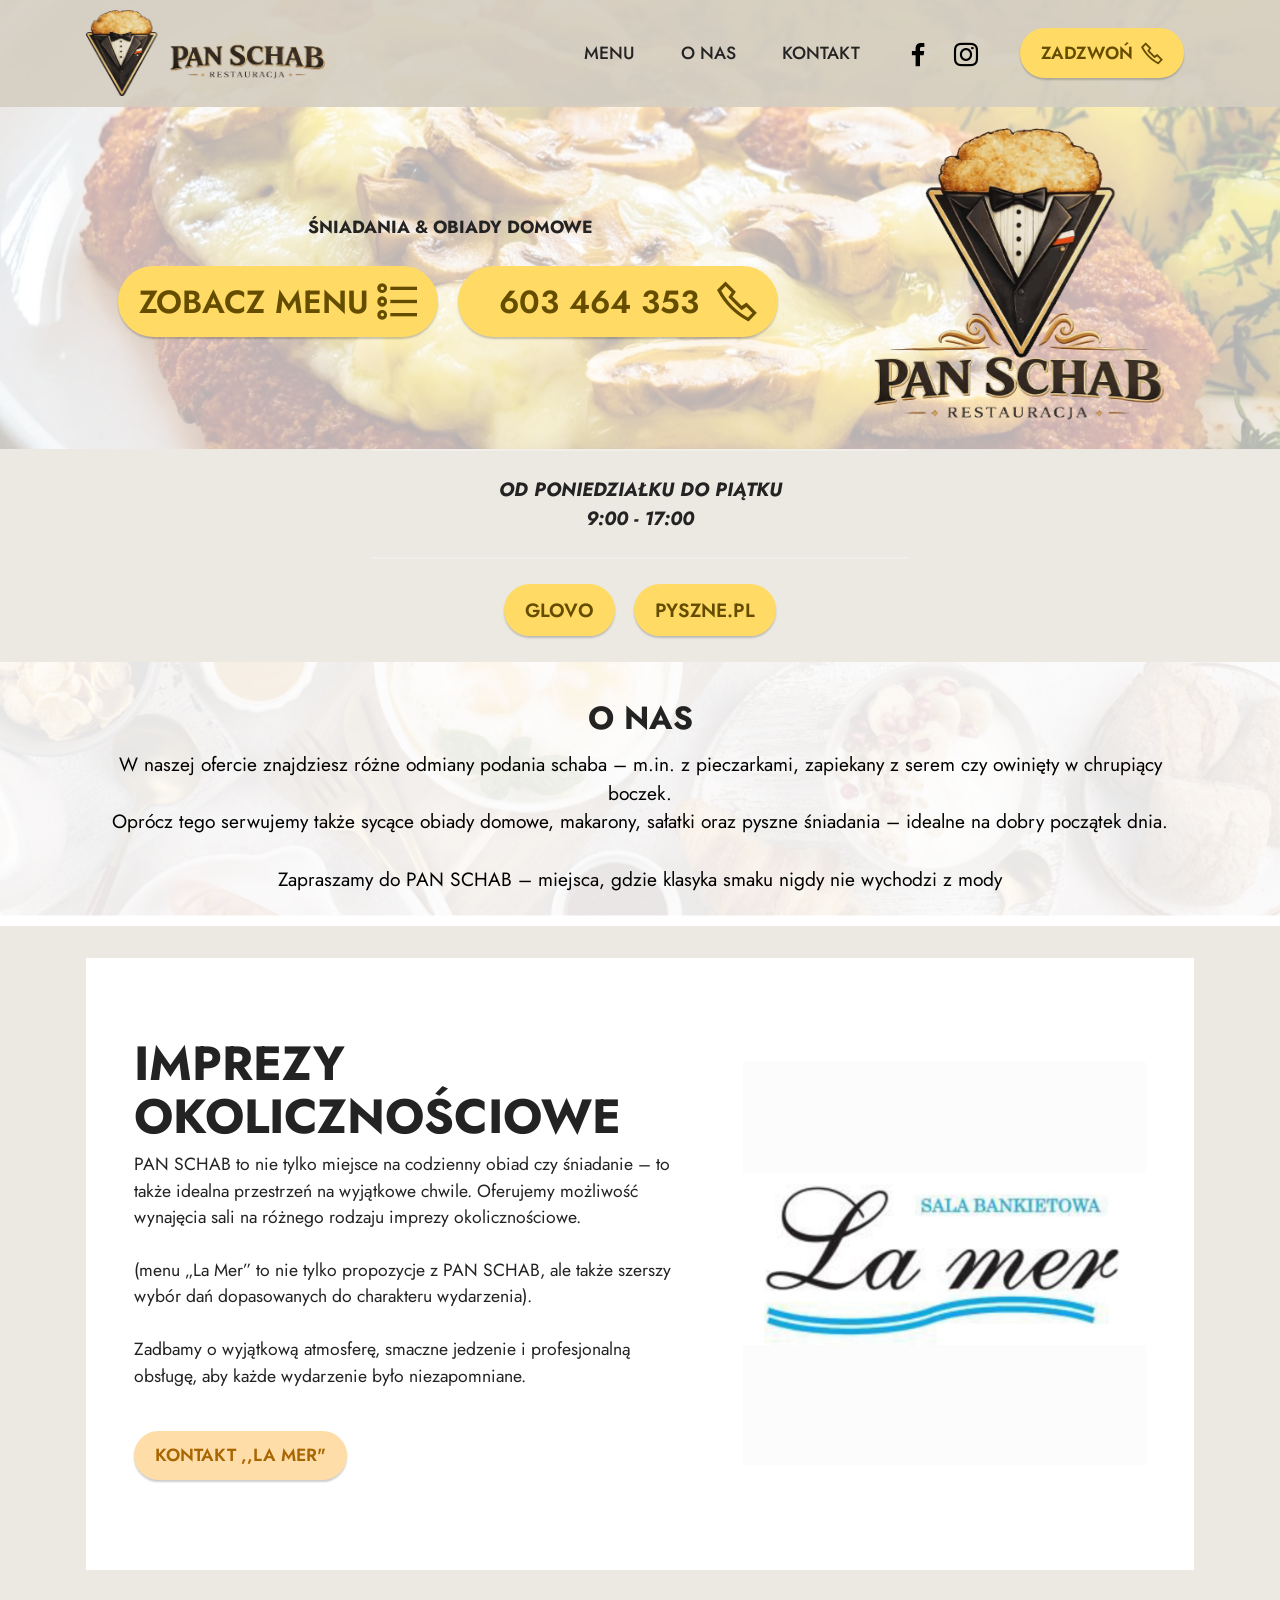
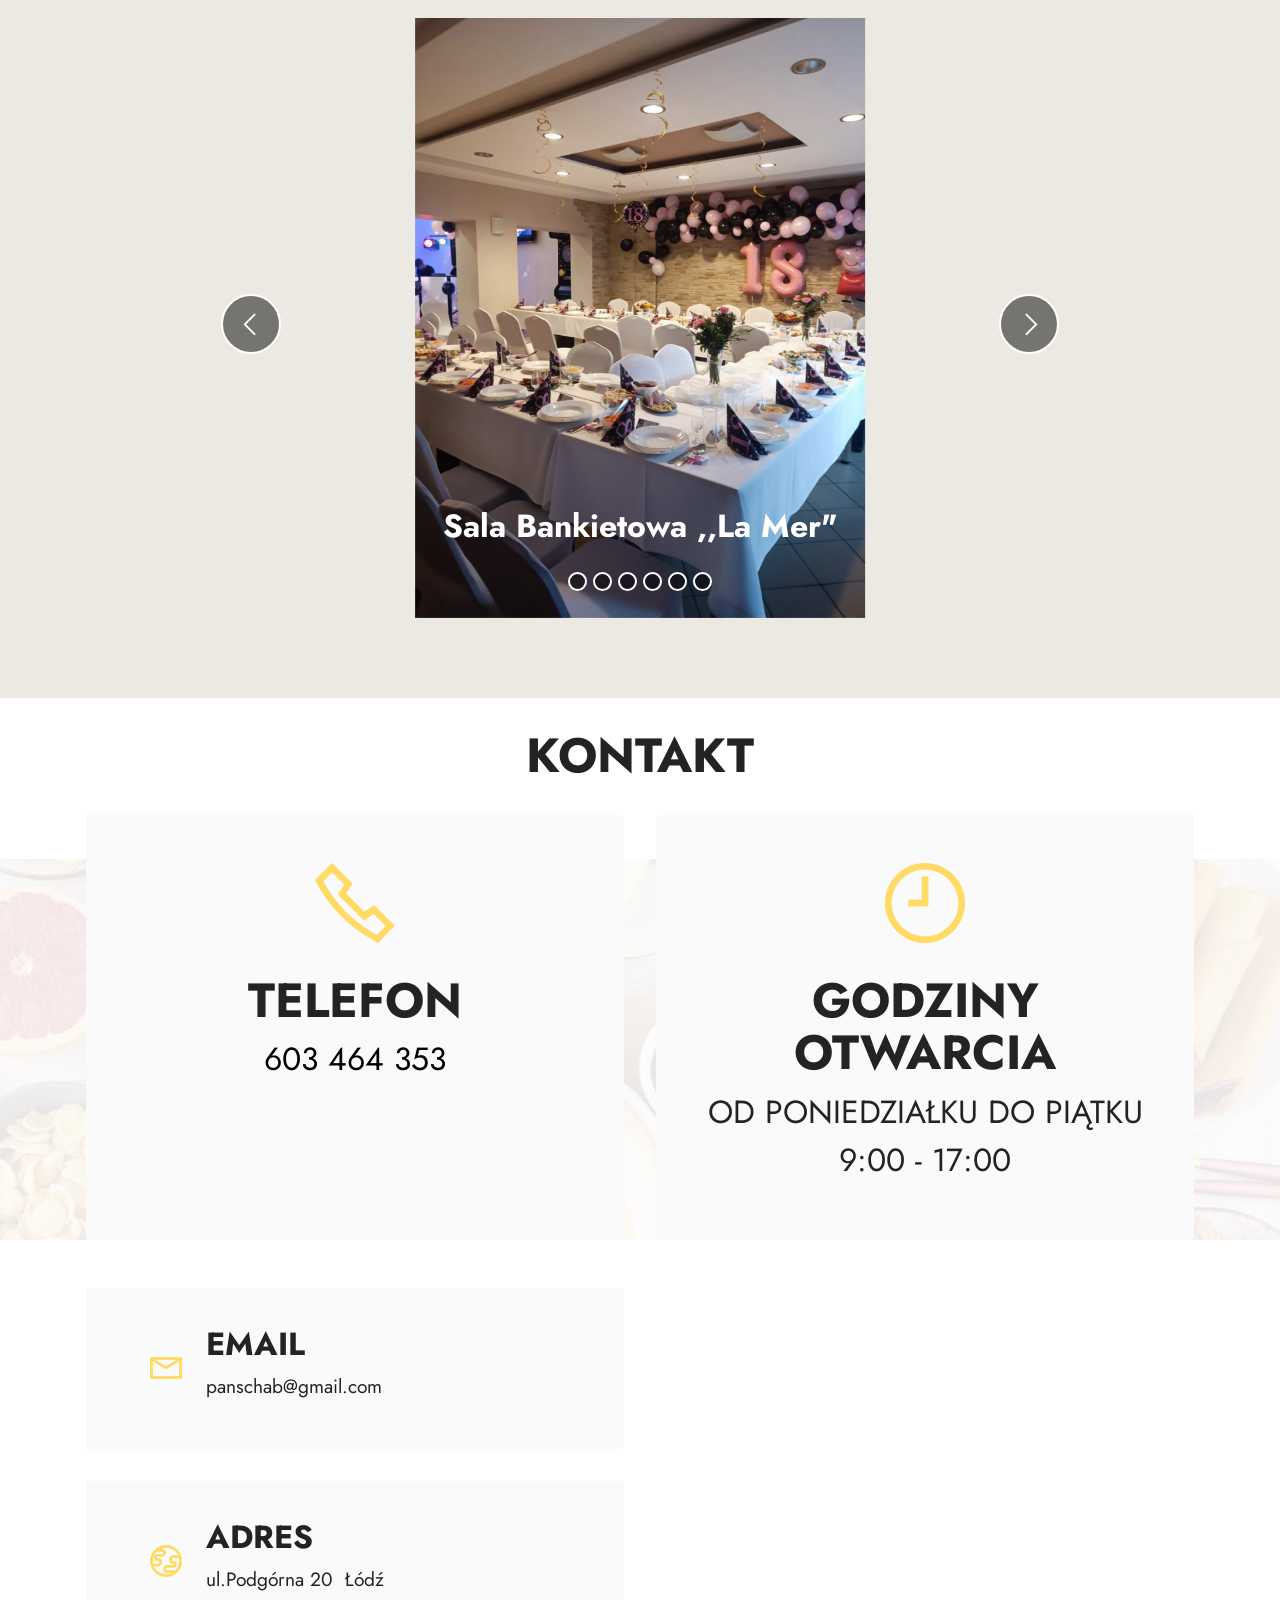
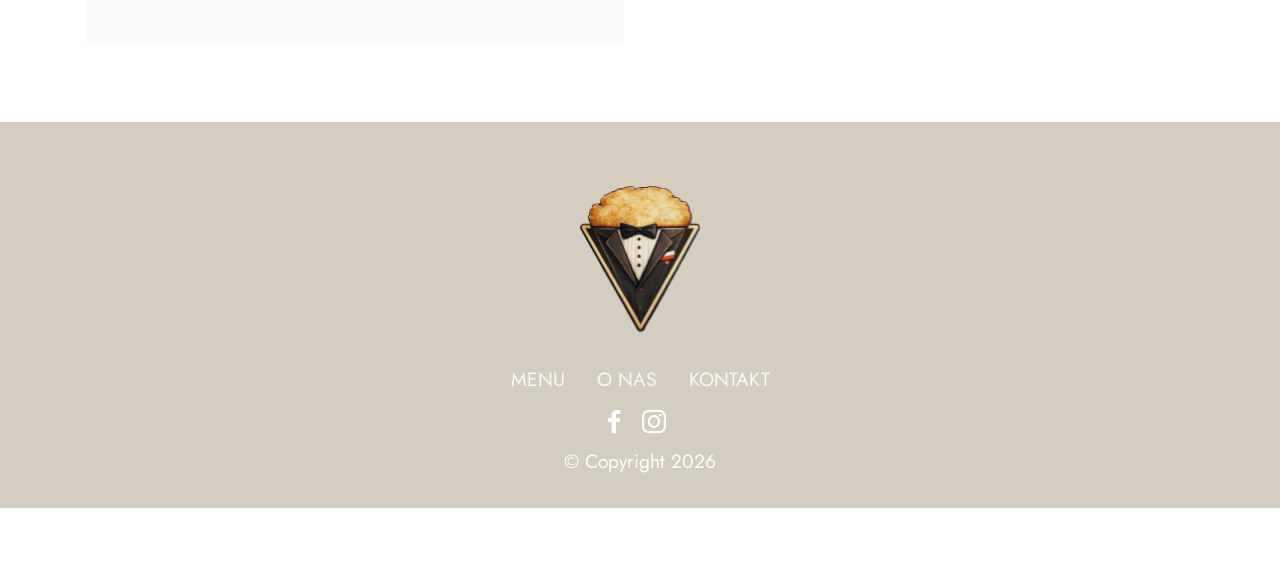
==== index.html @ 36f656c0 "Add files via upload" ====
<!DOCTYPE html>
<html  >
<head>
  <!-- Site made with Mobirise Website Builder v6.1.12, https://mobirise.com -->
  <meta charset="UTF-8">
  <meta http-equiv="X-UA-Compatible" content="IE=edge">
  <meta name="generator" content="Mobirise v6.1.12, mobirise.com">
  <meta name="viewport" content="width=device-width, initial-scale=1, minimum-scale=1">
  <link rel="shortcut icon" href="assets/images/znak-128x157-3.png" type="image/x-icon">
  <meta name="description" content="Pan Schab Łódź - Restauracja Obiady Domowe">
  
  
  <title>Pan Schab Łódź - Restauracja Obiady Domowe</title>
  <link rel="stylesheet" href="assets/web/assets/mobirise-icons2/mobirise2.css">
  <link rel="stylesheet" href="assets/bootstrap/css/bootstrap.min.css">
  <link rel="stylesheet" href="assets/parallax/jarallax.css">
  <link rel="stylesheet" href="assets/animatecss/animate.css">
  <link rel="stylesheet" href="assets/dropdown/css/style.css">
  <link rel="stylesheet" href="assets/socicon/css/styles.css">
  <link rel="stylesheet" href="assets/theme/css/style.css">
  <link rel="preload" href="https://fonts.googleapis.com/css?family=Jost:100,200,300,400,500,600,700,800,900,100i,200i,300i,400i,500i,600i,700i,800i,900i&display=swap" as="style" onload="this.onload=null;this.rel='stylesheet'">
  <noscript><link rel="stylesheet" href="https://fonts.googleapis.com/css?family=Jost:100,200,300,400,500,600,700,800,900,100i,200i,300i,400i,500i,600i,700i,800i,900i&display=swap"></noscript>
  <link rel="preload" as="style" href="assets/mobirise/css/mbr-additional.css?v=dpDaSk"><link rel="stylesheet" href="assets/mobirise/css/mbr-additional.css?v=dpDaSk" type="text/css">

  
  
  
</head>
<body>
  
  <section data-bs-version="5.1" class="menu menu2 cid-veUJgURLH6" once="menu" id="menu2-b">
    
    <nav class="navbar navbar-dropdown navbar-fixed-top navbar-expand-lg">
        <div class="container">
            <div class="navbar-brand">
                <span class="navbar-logo">
                    
                        <a href="index.html#top"><img src="assets/images/logo20z20napisem-496x179.png" alt="" style="height: 5.4rem;"></a>
                    
                </span>
                
            </div>
            <button class="navbar-toggler" type="button" data-toggle="collapse" data-bs-toggle="collapse" data-target="#navbarSupportedContent" data-bs-target="#navbarSupportedContent" aria-controls="navbarNavAltMarkup" aria-expanded="false" aria-label="Toggle navigation">
                <div class="hamburger">
                    <span></span>
                    <span></span>
                    <span></span>
                    <span></span>
                </div>
            </button>
            <div class="collapse navbar-collapse" id="navbarSupportedContent">
                <ul class="navbar-nav nav-dropdown" data-app-modern-menu="true"><li class="nav-item"><a class="nav-link link text-black text-primary display-4" href="page1.html#header3-16" aria-expanded="false">MENU</a></li><li class="nav-item"><a class="nav-link link text-black text-primary display-4" href="index.html#info4-1c">O NAS</a></li><li class="nav-item"><a class="nav-link link text-black text-primary display-4" href="index.html#contacts1-12">KONTAKT</a></li></ul>
                <div class="icons-menu">
                    <a class="iconfont-wrapper" href="https://www.facebook.com/profile.php?id=61578515859651" target="_blank">
                        <span class="p-2 mbr-iconfont socicon-facebook socicon"></span>
                    </a>
                    <a class="iconfont-wrapper" href="https://www.instagram.com/panschab_lodz/" target="_blank">
                        <span class="p-2 mbr-iconfont socicon-instagram socicon"></span>
                    </a>
                    
                    
                </div>
                <div class="navbar-buttons mbr-section-btn"><a class="btn btn-primary display-4" href="tel:+48603464353"><span class="mobi-mbri mobi-mbri-phone mbr-iconfont mbr-iconfont-btn"></span>ZADZWOŃ</a></div>
            </div>
        </div>
    </nav>
</section>

<section data-bs-version="5.1" class="header14 cid-vf0psdGhdF mbr-parallax-background" id="header14-19">

    

    
    <div class="mbr-overlay" style="opacity: 0.7; background-color: rgb(255, 255, 255);"></div>

    <div class="container">
        <div class="row justify-content-center align-items-center">
            <div class="col-12 col-md-4 image-wrapper">
                <img src="assets/images/pan20schab20logo20bez20tc582a-1024x898.png" alt="">
            </div>
            <div class="col-12 col-md">
                <div class="text-wrapper">
                    <h1 class="mbr-section-title mbr-fonts-style mb-3 display-4"><strong>ŚNIADANIA &amp; OBIADY DOMOWE</strong></h1>
                    
                    <div class="mbr-section-btn mt-3"><a class="btn btn-secondary display-5" href="page1.html#header3-16"><span class="mobi-mbri mobi-mbri-bulleted-list mbr-iconfont mbr-iconfont-btn"></span>ZOBACZ MENU</a> <a class="btn btn-secondary display-5" href="tel:+48603464353"><span class="mobi-mbri mobi-mbri-phone mbr-iconfont mbr-iconfont-btn"></span>&nbsp; 603 464 353&nbsp;</a></div>
                </div>
            </div>
        </div>
    </div>
</section>

<section data-bs-version="5.1" class="content6 cid-vf0hROSdJs" id="content6-13">
    
    <div class="container">
        <div class="row justify-content-center">
            <div class="col-md-12 col-lg-6">
                <hr class="line">
                <p class="mbr-text align-center mbr-fonts-style my-4 display-7"><strong><em>OD PONIEDZIAŁKU DO PIĄTKU</em><br><em>9:00 - 17:00</em></strong></p>
                <hr class="line">
            </div>
        </div>
    </div>
</section>

<section data-bs-version="5.1" class="content11 cid-vf0sniP0Te" id="content11-1b">
    
    <div class="container">
        <div class="row justify-content-center">
            <div class="col-md-12 col-lg-4">
                <div class="mbr-section-btn align-center"><a class="btn btn-primary display-7" href="https://glovoapp.com/pl/pl/lodz/stores/pan-schab-lod">GLOVO</a>
                    <a class="btn btn-secondary display-7" href="https://www.pyszne.pl/menu/pan-schab?utm_source=google&utm_medium=cpc&utm_campaign=CM_S_G_POL_PL_[RES]_[ENGM]_SC_Lodz_1011320&utm_campaignid=11848902189&gad_source=1&gad_campaignid=11848902189&gbraid=0AAAAADil3URgXVnss-EfoeXILUkZJdnen&gclid=CjwKCAjwspPOBhB9EiwATFbi5JUlFDgkhxaWpHuTpxDCBZUqRbCmnVJdWBPmOvVgdPtnFx0SM5E3wBoC_v8QAvD_BwE">PYSZNE.PL</a></div>
            </div>
        </div>
    </div>
</section>

<section data-bs-version="5.1" class="info4 cid-vf0tuAqAb6 mbr-parallax-background" id="info4-1c">
    

    
    <div class="mbr-overlay" style="opacity: 0.9; background-color: rgb(255, 255, 255);"></div>
    <div class="container">
        <div class="row justify-content-center">
            <div class="col-12">
                <h3 class="mbr-section-title mbr-fonts-style display-5">
                    <strong>O NAS</strong></h3>
                <p class="mbr-text mbr-fonts-style mb-4 display-7">W naszej ofercie znajdziesz różne odmiany podania schaba – m.in. z pieczarkami, zapiekany z serem czy owinięty w chrupiący boczek.<br> Oprócz tego serwujemy także sycące obiady domowe, makarony, sałatki oraz pyszne śniadania – idealne na dobry początek dnia.
<br>
<br>Zapraszamy do PAN SCHAB – miejsca, gdzie klasyka smaku nigdy nie wychodzi z mody</p>
                <div class="link-wrap">
                    
                </div>
            </div>
        </div>
    </div>
</section>

<section data-bs-version="5.1" class="features16 cid-veUzU4uz5E" id="features16-5">

    

    
    
    <div class="container">
        <div class="content-wrapper">
            <div class="row align-items-center">
                <div class="col-12 col-lg">
                    <div class="text-wrapper">
                        <h6 class="card-title mbr-fonts-style display-2"><strong>IMPREZY OKOLICZNOŚCIOWE</strong></h6>
                        <p class="mbr-text mbr-fonts-style mb-4 display-4">PAN SCHAB to nie tylko miejsce na codzienny obiad czy śniadanie – to także idealna przestrzeń na wyjątkowe chwile. Oferujemy możliwość wynajęcia sali na różnego rodzaju imprezy okolicznościowe.<br><br>(menu „La Mer” to nie tylko propozycje z PAN SCHAB, ale także szerszy wybór dań dopasowanych do charakteru wydarzenia).<br><br>Zadbamy o wyjątkową atmosferę, smaczne jedzenie i profesjonalną obsługę, aby każde wydarzenie było niezapomniane.<br></p>
                        <div class="mbr-section-btn mt-3"><a class="btn btn-danger display-4" href="https://www.facebook.com/SalaBankietowaLaMer" target="_blank">KONTAKT ,,LA MER"</a></div>
                    </div>
                </div>
                <div class="col-12 col-lg-5">
                    <div class="image-wrapper">
                        <img src="assets/images/254892161-1984592145047553-5985175658659259680-n-960x960.jpg" alt="Mobirise Website Builder">
                    </div>
                </div>
            </div>
        </div>
    </div>
</section>

<section data-bs-version="5.1" class="slider2 cid-veUCkPpZS4" id="slider2-6">
    

    
    <div class="container">
        <div class="row justify-content-center">
            <div class="col-12 col-md-10">
                <div class="carousel slide" id="vf0voYlRE5" data-ride="carousel" data-bs-ride="carousel" data-interval="3000" data-bs-interval="3000">
                    <ol class="carousel-indicators">
                        <li data-slide-to="0" data-bs-slide-to="0" class="active" data-target="#vf0voYlRE5" data-bs-target="#vf0voYlRE5"></li><li data-slide-to="1" data-bs-slide-to="1" class="" data-target="#vf0voYlRE5" data-bs-target="#vf0voYlRE5"></li><li data-slide-to="2" data-bs-slide-to="2" class="" data-target="#vf0voYlRE5" data-bs-target="#vf0voYlRE5"></li><li data-slide-to="3" data-bs-slide-to="3" class="" data-target="#vf0voYlRE5" data-bs-target="#vf0voYlRE5"></li><li data-slide-to="4" data-bs-slide-to="4" class="" data-target="#vf0voYlRE5" data-bs-target="#vf0voYlRE5"></li><li data-slide-to="5" data-bs-slide-to="5" class="" data-target="#vf0voYlRE5" data-bs-target="#vf0voYlRE5"></li>
                        
                        
                    </ol>
                    <div class="carousel-inner">
                        
                        
                        <div class="carousel-item slider-image item active">
                            <div class="item-wrapper">
                                
                                <img class="d-block w-100" src="assets/images/490599535-1341985567327524-6705014147848975507-n-1536x2048.jpg" alt="Mobirise Website Builder" data-slide-to="1" data-bs-slide-to="1">
                                <div class="carousel-caption d-none d-md-block">
                                    <h5 class="mbr-section-subtitle mbr-fonts-style display-5">
                                        <strong>Sala Bankietowa ,,La Mer"</strong></h5>
                                    
                                </div>
                            </div>
                        </div><div class="carousel-item slider-image item">
                            <div class="item-wrapper">
                                
                                <img class="d-block w-100" src="assets/images/493522931-1352564106269670-6479129529894265924-n-540x960.jpg" alt="Mobirise Website Builder" data-slide-to="2" data-bs-slide-to="2">
                                <div class="carousel-caption d-none d-md-block">
                                    <h5 class="mbr-section-subtitle mbr-fonts-style display-5">
                                        <strong>Sala Bankietowa ,,La Mer"</strong></h5>
                                    
                                </div>
                            </div>
                        </div><div class="carousel-item slider-image item">
                            <div class="item-wrapper">
                                
                                <img class="d-block w-100" src="assets/images/496299620-1366644078195006-1181346979645052115-n-1900x876.jpg" alt="Mobirise Website Builder" data-slide-to="3" data-bs-slide-to="3">
                                <div class="carousel-caption d-none d-md-block">
                                    <h5 class="mbr-section-subtitle mbr-fonts-style display-5">
                                        <strong>Sala Bankietowa ,,La Mer"</strong></h5>
                                    
                                </div>
                            </div>
                        </div><div class="carousel-item slider-image item">
                            <div class="item-wrapper">
                                
                                <img class="d-block w-100" src="assets/images/496662765-1366642831528464-8261983767534743708-n-1153x2048.jpg" alt="Mobirise Website Builder" data-slide-to="4" data-bs-slide-to="4">
                                <div class="carousel-caption d-none d-md-block">
                                    <h5 class="mbr-section-subtitle mbr-fonts-style display-5">
                                        <strong>Sala Bankietowa ,,La Mer"</strong></h5>
                                    
                                </div>
                            </div>
                        </div><div class="carousel-item slider-image item">
                            <div class="item-wrapper">
                                
                                <img class="d-block w-100" src="assets/images/496806660-1366644118195002-1332721497545768769-n-1900x876.jpg" alt="Mobirise Website Builder" data-slide-to="5" data-bs-slide-to="5">
                                <div class="carousel-caption d-none d-md-block">
                                    <h5 class="mbr-section-subtitle mbr-fonts-style display-5">
                                        <strong>Sala Bankietowa ,,La Mer"</strong></h5>
                                    
                                </div>
                            </div>
                        </div><div class="carousel-item slider-image item">
                            <div class="item-wrapper">
                                
                                <img class="d-block w-100" src="assets/images/497496738-1366642918195122-4810865027427735937-n-1153x2048.jpg" alt="Mobirise Website Builder" data-slide-to="6" data-bs-slide-to="6">
                                <div class="carousel-caption d-none d-md-block">
                                    <h5 class="mbr-section-subtitle mbr-fonts-style display-5">
                                        <strong>Sala Bankietowa ,,La Mer"</strong></h5>
                                    
                                </div>
                            </div>
                        </div>
                    </div>
                    <a class="carousel-control carousel-control-prev" role="button" data-slide="prev" data-bs-slide="prev" href="#vf0voYlRE5">
                        <span class="mobi-mbri mobi-mbri-arrow-prev" aria-hidden="true"></span>
                        <span class="sr-only visually-hidden">Previous</span>
                    </a>
                    <a class="carousel-control carousel-control-next" role="button" data-slide="next" data-bs-slide="next" href="#vf0voYlRE5">
                        <span class="mobi-mbri mobi-mbri-arrow-next" aria-hidden="true"></span>
                        <span class="sr-only visually-hidden">Next</span>
                    </a>
                </div>
            </div>
        </div>
    </div>
</section>

<section data-bs-version="5.1" class="contacts1 cid-vf0cum8OpN mbr-parallax-background" id="contacts1-12">

    

    
    <div class="mbr-overlay" style="opacity: 0.9; background-color: rgb(255, 255, 255);">
    </div>
    <div class="container">
        <div class="mbr-section-head">
            <h3 class="mbr-section-title mbr-fonts-style align-center mb-0 display-2">
                <strong>KONTAKT</strong>
            </h3>
            
        </div>
        <div class="row justify-content-center mt-4">
            <div class="card col-12 col-lg-6">
                <div class="card-wrapper">
                    <div class="card-box align-center">
                        <div class="image-wrapper">
                            <span class="mbr-iconfont mobi-mbri-phone mobi-mbri"></span>
                        </div>
                        <h4 class="card-title mbr-fonts-style mb-2 display-2">
                            <strong>TELEFON</strong>
                        </h4>
                        <p class="mbr-text mbr-fonts-style mb-2 display-5">
                            <a href="tel:+48603464353" class="text-success">603 464 353</a></p>
                        
                    </div>
                </div>
            </div>
            <div class="card col-12 col-lg-6">
                <div class="card-wrapper">
                    <div class="card-box align-center">
                        <div class="image-wrapper">
                            <span class="mbr-iconfont mobi-mbri-clock mobi-mbri"></span>
                        </div>
                        <h4 class="card-title mbr-fonts-style align-center mb-2 display-2">
                            <strong>GODZINY OTWARCIA</strong></h4>
                        <p class="mbr-text mbr-fonts-style mb-2 display-5">OD PONIEDZIAŁKU DO PIĄTKU<br>9:00 - 17:00</p>
                        
                    </div>
                </div>
            </div>
        </div>
    </div>
</section>

<section data-bs-version="5.1" class="contacts3 map1 cid-veUtnhmQl6" id="contacts3-1">

    

    
    
    <div class="container">
        
        <div class="row justify-content-center mt-4">
            <div class="card col-12 col-md-6">
                <div class="card-wrapper">
                    <div class="image-wrapper">
                        <span class="mbr-iconfont mobi-mbri-letter mobi-mbri"></span>
                    </div>
                    <div class="text-wrapper">
                        <h6 class="card-title mbr-fonts-style mb-1 display-5">
                            <strong>EMAIL&nbsp;</strong></h6>
                        <p class="mbr-text mbr-fonts-style display-7">panschab@gmail.com</p>
                    </div>
                </div>
                <div class="card-wrapper">
                    <div class="image-wrapper">
                        <span class="mbr-iconfont mobi-mbri-globe mobi-mbri"></span>
                    </div>
                    <div class="text-wrapper">
                        <h6 class="card-title mbr-fonts-style mb-1 display-5">
                            <strong>ADRES</strong></h6>
                        <p class="mbr-text mbr-fonts-style display-7">ul.Podgórna 20&nbsp; Łódź</p>
                    </div>
                </div>
            </div>
            <div class="map-wrapper col-12 col-md-6">
                <div class="google-map"><iframe frameborder="0" style="border:0" src="https://www.google.com/maps/embed?pb=!1m18!1m12!1m3!1d2930.712535825642!2d19.4873366!3d51.7389333!2m3!1f0!2f0!3f0!3m2!1i1024!2i768!4f13.1!3m3!1m2!1s0x471a350019af3bd9%3A0xfa952265f2d09cfe!2sPan%20Schab!5e1!3m2!1spl!2spl!4v1774467801570!5m2!1spl!2spl" allowfullscreen=""></iframe></div>
            </div>
        </div>
    </div>
</section>

<section data-bs-version="5.1" class="clients1 cid-veUwVUUOqM" id="clients1-2">
    
    <div class="images-container container">
        <div class="mbr-section-head">
            
            
            
        </div>
        <div class="row justify-content-center mt-4">
            <div class="col-md-3 card">
                <img src="assets/images/znak-240x295.png" alt="">
            </div>
            
            
            
            
            
            
            
        </div>
    </div>
</section>

<section data-bs-version="5.1" class="footer3 cid-veUJFkfSmE" once="footers" id="footer3-d">

    

    

    <div class="container">
        <div class="row align-center mbr-white">
            <div class="row row-links">
                <ul class="foot-menu">
                    
                    
                    
                    
                    
                <li class="foot-menu-item mbr-fonts-style display-7"><a href="page1.html#header3-16" class="text-white text-primary">MENU</a></li><li class="foot-menu-item mbr-fonts-style display-7"><a href="index.html#info4-1c" class="text-white text-primary">O NAS</a></li><li class="foot-menu-item mbr-fonts-style display-7"><a href="index.html#contacts1-12" class="text-white text-primary">KONTAKT</a></li></ul>
            </div>
            <div class="row social-row">
                <div class="social-list align-right pb-2">
                    
                    
                    
                    
                    
                    
                <div class="soc-item">
                        <a href="https://twitter.com/mobirise" target="_blank">
                            <span class="mbr-iconfont mbr-iconfont-social socicon-facebook socicon"></span>
                        </a>
                    </div><div class="soc-item">
                        <a href="https://www.facebook.com/pages/Mobirise/1616226671953247" target="_blank">
                            <span class="mbr-iconfont mbr-iconfont-social socicon-instagram socicon"></span>
                        </a>
                    </div></div>
            </div>
            <div class="row row-copirayt">
                <p class="mbr-text mb-0 mbr-fonts-style mbr-white align-center display-7">
                    © Copyright 2026</p>
            </div>
        </div>
    </div>
</section><section class="display-7" style="padding: 0;align-items: center;justify-content: center;flex-wrap: wrap;    align-content: center;display: flex;position: relative;height: 4rem;"><a href="https://mobiri.se/" style="flex: 1 1;height: 4rem;position: absolute;width: 100%;z-index: 1;"><img alt="" style="height: 4rem;" src="[data-uri]"></a><p style="margin: 0;text-align: center;" class="display-7">&#8204;</p><a style="z-index:1" href="https://mobirise.com/builder/ai-website-builder.html">Free AI Website Software</a></section><script src="assets/bootstrap/js/bootstrap.bundle.min.js"></script>  <script src="assets/parallax/jarallax.js"></script>  <script src="assets/smoothscroll/smooth-scroll.js"></script>  <script src="assets/ytplayer/index.js"></script>  <script src="assets/dropdown/js/navbar-dropdown.js"></script>  <script src="assets/theme/js/script.js"></script>  
  
  
  <input name="animation" type="hidden">
  </body>
</html>
---- assets/web/assets/mobirise-icons2/mobirise2.css ----
@font-face {
  font-family: 'Moririse2';
  font-display: swap;
  src:  url('mobirise2.eot?f2bix4');
  src:  url('mobirise2.eot?f2bix4#iefix') format('embedded-opentype'),
    url('mobirise2.woff2?f2bix4') format('woff2'),
    url('mobirise2.woff?f2bix4') format('woff'),
    url('mobirise2.ttf?f2bix4') format('truetype'),
    url('mobirise2.svg?f2bix4#mobirise2') format('svg');
  font-weight: normal;
  font-style: normal;
}

[class^="mobi-"], [class*=" mobi-"] {
  /* use !important to prevent issues with browser extensions that change fonts */
  font-family: 'Moririse2' !important;
  speak: none;
  font-style: normal;
  font-weight: normal;
  font-variant: normal;
  text-transform: none;
  line-height: 1;

  /* Better Font Rendering =========== */
  -webkit-font-smoothing: antialiased;
  -moz-osx-font-smoothing: grayscale;
}

.mobi-mbri-add-submenu:before {
  content: "\e900";
}
.mobi-mbri-alert:before {
  content: "\e901";
}
.mobi-mbri-align-center:before {
  content: "\e902";
}
.mobi-mbri-align-justify:before {
  content: "\e903";
}
.mobi-mbri-align-left:before {
  content: "\e904";
}
.mobi-mbri-align-right:before {
  content: "\e905";
}
.mobi-mbri-android:before {
  content: "\e906";
}
.mobi-mbri-apple:before {
  content: "\e907";
}
.mobi-mbri-arrow-down:before {
  content: "\e908";
}
.mobi-mbri-arrow-next:before {
  content: "\e909";
}
.mobi-mbri-arrow-prev:before {
  content: "\e90a";
}
.mobi-mbri-arrow-up:before {
  content: "\e90b";
}
.mobi-mbri-bold:before {
  content: "\e90c";
}
.mobi-mbri-bookmark:before {
  content: "\e90d";
}
.mobi-mbri-bootstrap:before {
  content: "\e90e";
}
.mobi-mbri-briefcase:before {
  content: "\e90f";
}
.mobi-mbri-browse:before {
  content: "\e910";
}
.mobi-mbri-bulleted-list:before {
  content: "\e911";
}
.mobi-mbri-calendar:before {
  content: "\e912";
}
.mobi-mbri-camera:before {
  content: "\e913";
}
.mobi-mbri-cart-add:before {
  content: "\e914";
}
.mobi-mbri-cart-full:before {
  content: "\e915";
}
.mobi-mbri-cash:before {
  content: "\e916";
}
.mobi-mbri-change-style:before {
  content: "\e917";
}
.mobi-mbri-chat:before {
  content: "\e918";
}
.mobi-mbri-clock:before {
  content: "\e919";
}
.mobi-mbri-close:before {
  content: "\e91a";
}
.mobi-mbri-cloud:before {
  content: "\e91b";
}
.mobi-mbri-code:before {
  content: "\e91c";
}
.mobi-mbri-contact-form:before {
  content: "\e91d";
}
.mobi-mbri-credit-card:before {
  content: "\e91e";
}
.mobi-mbri-cursor-click:before {
  content: "\e91f";
}
.mobi-mbri-cust-feedback:before {
  content: "\e920";
}
.mobi-mbri-database:before {
  content: "\e921";
}
.mobi-mbri-delivery:before {
  content: "\e922";
}
.mobi-mbri-desktop:before {
  content: "\e923";
}
.mobi-mbri-devices:before {
  content: "\e924";
}
.mobi-mbri-down:before {
  content: "\e925";
}
.mobi-mbri-download-2:before {
  content: "\e926";
}
.mobi-mbri-download:before {
  content: "\e927";
}
.mobi-mbri-drag-n-drop-2:before {
  content: "\e928";
}
.mobi-mbri-drag-n-drop:before {
  content: "\e929";
}
.mobi-mbri-edit-2:before {
  content: "\e92a";
}
.mobi-mbri-edit:before {
  content: "\e92b";
}
.mobi-mbri-error:before {
  content: "\e92c";
}
.mobi-mbri-extension:before {
  content: "\e92d";
}
.mobi-mbri-features:before {
  content: "\e92e";
}
.mobi-mbri-file:before {
  content: "\e92f";
}
.mobi-mbri-flag:before {
  content: "\e930";
}
.mobi-mbri-folder:before {
  content: "\e931";
}
.mobi-mbri-gift:before {
  content: "\e932";
}
.mobi-mbri-github:before {
  content: "\e933";
}
.mobi-mbri-globe-2:before {
  content: "\e934";
}
.mobi-mbri-globe:before {
  content: "\e935";
}
.mobi-mbri-growing-chart:before {
  content: "\e936";
}
.mobi-mbri-hearth:before {
  content: "\e937";
}
.mobi-mbri-help:before {
  content: "\e938";
}
.mobi-mbri-home:before {
  content: "\e939";
}
.mobi-mbri-hot-cup:before {
  content: "\e93a";
}
.mobi-mbri-idea:before {
  content: "\e93b";
}
.mobi-mbri-image-gallery:before {
  content: "\e93c";
}
.mobi-mbri-image-slider:before {
  content: "\e93d";
}
.mobi-mbri-info:before {
  content: "\e93e";
}
.mobi-mbri-italic:before {
  content: "\e93f";
}
.mobi-mbri-key:before {
  content: "\e940";
}
.mobi-mbri-laptop:before {
  content: "\e941";
}
.mobi-mbri-layers:before {
  content: "\e942";
}
.mobi-mbri-left-right:before {
  content: "\e943";
}
.mobi-mbri-left:before {
  content: "\e944";
}
.mobi-mbri-letter:before {
  content: "\e945";
}
.mobi-mbri-like:before {
  content: "\e946";
}
.mobi-mbri-link:before {
  content: "\e947";
}
.mobi-mbri-lock:before {
  content: "\e948";
}
.mobi-mbri-login:before {
  content: "\e949";
}
.mobi-mbri-logout:before {
  content: "\e94a";
}
.mobi-mbri-magic-stick:before {
  content: "\e94b";
}
.mobi-mbri-map-pin:before {
  content: "\e94c";
}
.mobi-mbri-menu:before {
  content: "\e94d";
}
.mobi-mbri-mobile-2:before {
  content: "\e94e";
}
.mobi-mbri-mobile-horizontal:before {
  content: "\e94f";
}
.mobi-mbri-mobile:before {
  content: "\e950";
}
.mobi-mbri-mobirise:before {
  content: "\e951";
}
.mobi-mbri-more-horizontal:before {
  content: "\e952";
}
.mobi-mbri-more-vertical:before {
  content: "\e953";
}
.mobi-mbri-music:before {
  content: "\e954";
}
.mobi-mbri-new-file:before {
  content: "\e955";
}
.mobi-mbri-numbered-list:before {
  content: "\e956";
}
.mobi-mbri-opened-folder:before {
  content: "\e957";
}
.mobi-mbri-pages:before {
  content: "\e958";
}
.mobi-mbri-paper-plane:before {
  content: "\e959";
}
.mobi-mbri-paperclip:before {
  content: "\e95a";
}
.mobi-mbri-phone:before {
  content: "\e95b";
}
.mobi-mbri-photo:before {
  content: "\e95c";
}
.mobi-mbri-photos:before {
  content: "\e95d";
}
.mobi-mbri-pin:before {
  content: "\e95e";
}
.mobi-mbri-play:before {
  content: "\e95f";
}
.mobi-mbri-plus:before {
  content: "\e960";
}
.mobi-mbri-preview:before {
  content: "\e961";
}
.mobi-mbri-print:before {
  content: "\e962";
}
.mobi-mbri-protect:before {
  content: "\e963";
}
.mobi-mbri-question:before {
  content: "\e964";
}
.mobi-mbri-quote-left:before {
  content: "\e965";
}
.mobi-mbri-quote-right:before {
  content: "\e966";
}
.mobi-mbri-redo:before {
  content: "\e967";
}
.mobi-mbri-refresh:before {
  content: "\e968";
}
.mobi-mbri-responsive-2:before {
  content: "\e969";
}
.mobi-mbri-responsive:before {
  content: "\e96a";
}
.mobi-mbri-right:before {
  content: "\e96b";
}
.mobi-mbri-rocket:before {
  content: "\e96c";
}
.mobi-mbri-sad-face:before {
  content: "\e96d";
}
.mobi-mbri-sale:before {
  content: "\e96e";
}
.mobi-mbri-save:before {
  content: "\e96f";
}
.mobi-mbri-search:before {
  content: "\e970";
}
.mobi-mbri-setting-2:before {
  content: "\e971";
}
.mobi-mbri-setting-3:before {
  content: "\e972";
}
.mobi-mbri-setting:before {
  content: "\e973";
}
.mobi-mbri-share:before {
  content: "\e974";
}
.mobi-mbri-shopping-bag:before {
  content: "\e975";
}
.mobi-mbri-shopping-basket:before {
  content: "\e976";
}
.mobi-mbri-shopping-cart:before {
  content: "\e977";
}
.mobi-mbri-sites:before {
  content: "\e978";
}
.mobi-mbri-smile-face:before {
  content: "\e979";
}
.mobi-mbri-speed:before {
  content: "\e97a";
}
.mobi-mbri-star:before {
  content: "\e97b";
}
.mobi-mbri-success:before {
  content: "\e97c";
}
.mobi-mbri-sun:before {
  content: "\e97d";
}
.mobi-mbri-sun2:before {
  content: "\e97e";
}
.mobi-mbri-tablet-vertical:before {
  content: "\e97f";
}
.mobi-mbri-tablet:before {
  content: "\e980";
}
.mobi-mbri-target:before {
  content: "\e981";
}
.mobi-mbri-timer:before {
  content: "\e982";
}
.mobi-mbri-to-ftp:before {
  content: "\e983";
}
.mobi-mbri-to-local-drive:before {
  content: "\e984";
}
.mobi-mbri-touch-swipe:before {
  content: "\e985";
}
.mobi-mbri-touch:before {
  content: "\e986";
}
.mobi-mbri-trash:before {
  content: "\e987";
}
.mobi-mbri-underline:before {
  content: "\e988";
}
.mobi-mbri-undo:before {
  content: "\e989";
}
.mobi-mbri-unlink:before {
  content: "\e98a";
}
.mobi-mbri-unlock:before {
  content: "\e98b";
}
.mobi-mbri-up-down:before {
  content: "\e98c";
}
.mobi-mbri-up:before {
  content: "\e98d";
}
.mobi-mbri-update:before {
  content: "\e98e";
}
.mobi-mbri-upload-2:before {
  content: "\e98f";
}
.mobi-mbri-upload:before {
  content: "\e990";
}
.mobi-mbri-user-2:before {
  content: "\e991";
}
.mobi-mbri-user:before {
  content: "\e992";
}
.mobi-mbri-users:before {
  content: "\e993";
}
.mobi-mbri-video-play:before {
  content: "\e994";
}
.mobi-mbri-video:before {
  content: "\e995";
}
.mobi-mbri-watch:before {
  content: "\e996";
}
.mobi-mbri-website-theme-2:before {
  content: "\e997";
}
.mobi-mbri-website-theme:before {
  content: "\e998";
}
.mobi-mbri-wifi:before {
  content: "\e999";
}
.mobi-mbri-windows:before {
  content: "\e99a";
}
.mobi-mbri-zoom-in:before {
  content: "\e99b";
}
.mobi-mbri-zoom-out:before {
  content: "\e99c";
}
---- assets/parallax/jarallax.css ----
.jarallax {
    position: relative;
    z-index: 0;
}
.jarallax > .jarallax-img {
    position: absolute;
    object-fit: cover;
    /* support for plugin https://github.com/bfred-it/object-fit-images */
    font-family: 'object-fit: cover;';
    top: 0;
    left: 0;
    width: 100%;
    height: 100%;
    z-index: -1;
}
---- assets/dropdown/css/style.css ----
.navbar-dropdown {
  left: 0;
  padding: 0;
  position: absolute;
  right: 0;
  top: 0;
  transition: all 0.45s ease;
  z-index: 1030;
  background: #282828; }
  .navbar-dropdown .navbar-logo {
    margin-right: 0.8rem;
    transition: margin 0.3s ease-in-out;
    vertical-align: middle; }
    .navbar-dropdown .navbar-logo img {
      height: 3.125rem;
      transition: all 0.3s ease-in-out; }
    .navbar-dropdown .navbar-logo.mbr-iconfont {
      font-size: 3.125rem;
      line-height: 3.125rem; }
  .navbar-dropdown .navbar-caption {
    font-weight: 700;
    white-space: normal;
    vertical-align: -4px;
    line-height: 3.125rem !important; }
    .navbar-dropdown .navbar-caption, .navbar-dropdown .navbar-caption:hover {
      color: inherit;
      text-decoration: none; }
  .navbar-dropdown .mbr-iconfont + .navbar-caption {
    vertical-align: -1px; }
  .navbar-dropdown.navbar-fixed-top {
    position: fixed; }
  .navbar-dropdown .navbar-brand span {
    vertical-align: -4px; }
  .navbar-dropdown.bg-color.transparent {
    background: none; }
  .navbar-dropdown.navbar-short .navbar-brand {
    padding: 0.625rem 0; }
    .navbar-dropdown.navbar-short .navbar-brand span {
      vertical-align: -1px; }
  .navbar-dropdown.navbar-short .navbar-caption {
    line-height: 2.375rem !important;
    vertical-align: -2px; }
  .navbar-dropdown.navbar-short .navbar-logo {
    margin-right: 0.5rem; }
    .navbar-dropdown.navbar-short .navbar-logo img {
      height: 2.375rem; }
    .navbar-dropdown.navbar-short .navbar-logo.mbr-iconfont {
      font-size: 2.375rem;
      line-height: 2.375rem; }
  .navbar-dropdown.navbar-short .mbr-table-cell {
    height: 3.625rem; }
  .navbar-dropdown .navbar-close {
    left: 0.6875rem;
    position: fixed;
    top: 0.75rem;
    z-index: 1000; }
  .navbar-dropdown .hamburger-icon {
    content: "";
    display: inline-block;
    vertical-align: middle;
    width: 16px;
    -webkit-box-shadow: 0 -6px 0 1px #282828,0 0 0 1px #282828,0 6px 0 1px #282828;
    -moz-box-shadow: 0 -6px 0 1px #282828,0 0 0 1px #282828,0 6px 0 1px #282828;
    box-shadow: 0 -6px 0 1px #282828,0 0 0 1px #282828,0 6px 0 1px #282828; }

.dropdown-menu .dropdown-toggle[data-toggle="dropdown-submenu"]::after {
  border-bottom: 0.35em solid transparent;
  border-left: 0.35em solid;
  border-right: 0;
  border-top: 0.35em solid transparent;
  margin-left: 0.3rem; }

.dropdown-menu .dropdown-item:focus {
  outline: 0; }

.nav-dropdown {
  font-size: 0.75rem;
  font-weight: 500;
  height: auto !important; }
  .nav-dropdown .nav-btn {
    padding-left: 1rem; }
  .nav-dropdown .link {
    margin: .667em 1.667em;
    font-weight: 500;
    padding: 0;
    transition: color .2s ease-in-out; }
    .nav-dropdown .link.dropdown-toggle {
      margin-right: 2.583em; }
      .nav-dropdown .link.dropdown-toggle::after {
        margin-left: .25rem;
        border-top: 0.35em solid;
        border-right: 0.35em solid transparent;
        border-left: 0.35em solid transparent;
        border-bottom: 0; }
      .nav-dropdown .link.dropdown-toggle[aria-expanded="true"] {
        margin: 0;
        padding: 0.667em 3.263em  0.667em 1.667em; }
  .nav-dropdown .link::after,
  .nav-dropdown .dropdown-item::after {
    color: inherit; }
  .nav-dropdown .btn {
    font-size: 0.75rem;
    font-weight: 700;
    letter-spacing: 0;
    margin-bottom: 0;
    padding-left: 1.25rem;
    padding-right: 1.25rem; }
  .nav-dropdown .dropdown-menu {
    border-radius: 0;
    border: 0;
    left: 0;
    margin: 0;
    padding-bottom: 1.25rem;
    padding-top: 1.25rem;
    position: relative; }
  .nav-dropdown .dropdown-submenu {
    margin-left: 0.125rem;
    top: 0; }
  .nav-dropdown .dropdown-item {
    font-weight: 500;
    line-height: 2;
    padding: 0.3846em 4.615em 0.3846em 1.5385em;
    position: relative;
    transition: color .2s ease-in-out, background-color .2s ease-in-out; }
    .nav-dropdown .dropdown-item::after {
      margin-top: -0.3077em;
      position: absolute;
      right: 1.1538em;
      top: 50%; }
    .nav-dropdown .dropdown-item:focus, .nav-dropdown .dropdown-item:hover {
      background: none; }

@media (max-width: 767px) {
  .nav-dropdown.navbar-toggleable-sm {
    bottom: 0;
    display: none;
    left: 0;
    overflow-x: hidden;
    position: fixed;
    top: 0;
    transform: translateX(-100%);
    -ms-transform: translateX(-100%);
    -webkit-transform: translateX(-100%);
    width: 18.75rem;
    z-index: 999; } }
.nav-dropdown.navbar-toggleable-xl {
  bottom: 0;
  display: none;
  left: 0;
  overflow-x: hidden;
  position: fixed;
  top: 0;
  transform: translateX(-100%);
  -ms-transform: translateX(-100%);
  -webkit-transform: translateX(-100%);
  width: 18.75rem;
  z-index: 999; }

.nav-dropdown-sm {
  display: block !important;
  overflow-x: hidden;
  overflow: auto;
  padding-top: 3.875rem; }
  .nav-dropdown-sm::after {
    content: "";
    display: block;
    height: 3rem;
    width: 100%; }
  .nav-dropdown-sm.collapse.in ~ .navbar-close {
    display: block !important; }
  .nav-dropdown-sm.collapsing, .nav-dropdown-sm.collapse.in {
    transform: translateX(0);
    -ms-transform: translateX(0);
    -webkit-transform: translateX(0);
    transition: all 0.25s ease-out;
    -webkit-transition: all 0.25s ease-out;
    background: #282828; }
  .nav-dropdown-sm.collapsing[aria-expanded="false"] {
    transform: translateX(-100%);
    -ms-transform: translateX(-100%);
    -webkit-transform: translateX(-100%); }
  .nav-dropdown-sm .nav-item {
    display: block;
    margin-left: 0 !important;
    padding-left: 0; }
  .nav-dropdown-sm .link,
  .nav-dropdown-sm .dropdown-item {
    border-top: 1px dotted rgba(255, 255, 255, 0.1);
    font-size: 0.8125rem;
    line-height: 1.6;
    margin: 0 !important;
    padding: 0.875rem 2.4rem 0.875rem 1.5625rem !important;
    position: relative;
    white-space: normal; }
    .nav-dropdown-sm .link:focus, .nav-dropdown-sm .link:hover,
    .nav-dropdown-sm .dropdown-item:focus,
    .nav-dropdown-sm .dropdown-item:hover {
      background: rgba(0, 0, 0, 0.2) !important;
      color: #c0a375; }
  .nav-dropdown-sm .nav-btn {
    position: relative;
    padding: 1.5625rem 1.5625rem 0 1.5625rem; }
    .nav-dropdown-sm .nav-btn::before {
      border-top: 1px dotted rgba(255, 255, 255, 0.1);
      content: "";
      left: 0;
      position: absolute;
      top: 0;
      width: 100%; }
    .nav-dropdown-sm .nav-btn + .nav-btn {
      padding-top: 0.625rem; }
      .nav-dropdown-sm .nav-btn + .nav-btn::before {
        display: none; }
  .nav-dropdown-sm .btn {
    padding: 0.625rem 0; }
  .nav-dropdown-sm .dropdown-toggle[data-toggle="dropdown-submenu"]::after {
    margin-left: .25rem;
    border-top: 0.35em solid;
    border-right: 0.35em solid transparent;
    border-left: 0.35em solid transparent;
    border-bottom: 0; }
  .nav-dropdown-sm .dropdown-toggle[data-toggle="dropdown-submenu"][aria-expanded="true"]::after {
    border-top: 0;
    border-right: 0.35em solid transparent;
    border-left: 0.35em solid transparent;
    border-bottom: 0.35em solid; }
  .nav-dropdown-sm .dropdown-menu {
    margin: 0;
    padding: 0;
    position: relative;
    top: 0;
    left: 0;
    width: 100%;
    border: 0;
    float: none;
    border-radius: 0;
    background: none; }
  .nav-dropdown-sm .dropdown-submenu {
    left: 100%;
    margin-left: 0.125rem;
    margin-top: -1.25rem;
    top: 0; }

.navbar-toggleable-sm .nav-dropdown .dropdown-menu {
  position: absolute; }

.navbar-toggleable-sm .nav-dropdown .dropdown-submenu {
  left: 100%;
  margin-left: 0.125rem;
  margin-top: -1.25rem;
  top: 0; }

.navbar-toggleable-sm.opened .nav-dropdown .dropdown-menu {
  position: relative; }

.navbar-toggleable-sm.opened .nav-dropdown .dropdown-submenu {
  left: 0;
  margin-left: 00rem;
  margin-top: 0rem;
  top: 0; }

.is-builder .nav-dropdown.collapsing {
  transition: none !important; }
---- assets/socicon/css/styles.css ----
@charset "UTF-8";

@font-face {
  font-family: 'Socicon';
  src:  url('../fonts/socicon.eot');
  src:  url('../fonts/socicon.eot?#iefix') format('embedded-opentype'),
    url('../fonts/socicon.woff2') format('woff2'),
    url('../fonts/socicon.ttf') format('truetype'),
    url('../fonts/socicon.woff') format('woff'),
    url('../fonts/socicon.svg#socicon') format('svg');
  font-weight: normal;
  font-style: normal;
  font-display: swap;
}

[data-icon]:before {
  font-family: "socicon" !important;
  content: attr(data-icon);
  font-style: normal !important;
  font-weight: normal !important;
  font-variant: normal !important;
  text-transform: none !important;
  speak: none;
  line-height: 1;
  -webkit-font-smoothing: antialiased;
  -moz-osx-font-smoothing: grayscale;
}

[class^="socicon-"], [class*=" socicon-"] {
  /* use !important to prevent issues with browser extensions that change fonts */
  font-family: 'Socicon' !important;
  speak: none;
  font-style: normal;
  font-weight: normal;
  font-variant: normal;
  text-transform: none;
  line-height: 1;

  /* Better Font Rendering =========== */
  -webkit-font-smoothing: antialiased;
  -moz-osx-font-smoothing: grayscale;
}

.socicon-500px:before {
  content: "\e000";
}
.socicon-8tracks:before {
  content: "\e001";
}
.socicon-airbnb:before {
  content: "\e002";
}
.socicon-alliance:before {
  content: "\e003";
}
.socicon-amazon:before {
  content: "\e004";
}
.socicon-amplement:before {
  content: "\e005";
}
.socicon-android:before {
  content: "\e006";
}
.socicon-angellist:before {
  content: "\e007";
}
.socicon-apple:before {
  content: "\e008";
}
.socicon-appnet:before {
  content: "\e009";
}
.socicon-baidu:before {
  content: "\e00a";
}
.socicon-bandcamp:before {
  content: "\e00b";
}
.socicon-battlenet:before {
  content: "\e00c";
}
.socicon-mixer:before {
  content: "\e00d";
}
.socicon-bebee:before {
  content: "\e00e";
}
.socicon-bebo:before {
  content: "\e00f";
}
.socicon-behance:before {
  content: "\e010";
}
.socicon-blizzard:before {
  content: "\e011";
}
.socicon-blogger:before {
  content: "\e012";
}
.socicon-buffer:before {
  content: "\e013";
}
.socicon-chrome:before {
  content: "\e014";
}
.socicon-coderwall:before {
  content: "\e015";
}
.socicon-curse:before {
  content: "\e016";
}
.socicon-dailymotion:before {
  content: "\e017";
}
.socicon-deezer:before {
  content: "\e018";
}
.socicon-delicious:before {
  content: "\e019";
}
.socicon-deviantart:before {
  content: "\e01a";
}
.socicon-diablo:before {
  content: "\e01b";
}
.socicon-digg:before {
  content: "\e01c";
}
.socicon-discord:before {
  content: "\e01d";
}
.socicon-disqus:before {
  content: "\e01e";
}
.socicon-douban:before {
  content: "\e01f";
}
.socicon-draugiem:before {
  content: "\e020";
}
.socicon-dribbble:before {
  content: "\e021";
}
.socicon-drupal:before {
  content: "\e022";
}
.socicon-ebay:before {
  content: "\e023";
}
.socicon-ello:before {
  content: "\e024";
}
.socicon-endomodo:before {
  content: "\e025";
}
.socicon-envato:before {
  content: "\e026";
}
.socicon-etsy:before {
  content: "\e027";
}
.socicon-facebook:before {
  content: "\e028";
}
.socicon-feedburner:before {
  content: "\e029";
}
.socicon-filmweb:before {
  content: "\e02a";
}
.socicon-firefox:before {
  content: "\e02b";
}
.socicon-flattr:before {
  content: "\e02c";
}
.socicon-flickr:before {
  content: "\e02d";
}
.socicon-formulr:before {
  content: "\e02e";
}
.socicon-forrst:before {
  content: "\e02f";
}
.socicon-foursquare:before {
  content: "\e030";
}
.socicon-friendfeed:before {
  content: "\e031";
}
.socicon-github:before {
  content: "\e032";
}
.socicon-goodreads:before {
  content: "\e033";
}
.socicon-google:before {
  content: "\e034";
}
.socicon-googlescholar:before {
  content: "\e035";
}
.socicon-googlegroups:before {
  content: "\e036";
}
.socicon-googlephotos:before {
  content: "\e037";
}
.socicon-googleplus:before {
  content: "\e038";
}
.socicon-grooveshark:before {
  content: "\e039";
}
.socicon-hackerrank:before {
  content: "\e03a";
}
.socicon-hearthstone:before {
  content: "\e03b";
}
.socicon-hellocoton:before {
  content: "\e03c";
}
.socicon-heroes:before {
  content: "\e03d";
}
.socicon-smashcast:before {
  content: "\e03e";
}
.socicon-horde:before {
  content: "\e03f";
}
.socicon-houzz:before {
  content: "\e040";
}
.socicon-icq:before {
  content: "\e041";
}
.socicon-identica:before {
  content: "\e042";
}
.socicon-imdb:before {
  content: "\e043";
}
.socicon-instagram:before {
  content: "\e044";
}
.socicon-issuu:before {
  content: "\e045";
}
.socicon-istock:before {
  content: "\e046";
}
.socicon-itunes:before {
  content: "\e047";
}
.socicon-keybase:before {
  content: "\e048";
}
.socicon-lanyrd:before {
  content: "\e049";
}
.socicon-lastfm:before {
  content: "\e04a";
}
.socicon-line:before {
  content: "\e04b";
}
.socicon-linkedin:before {
  content: "\e04c";
}
.socicon-livejournal:before {
  content: "\e04d";
}
.socicon-lyft:before {
  content: "\e04e";
}
.socicon-macos:before {
  content: "\e04f";
}
.socicon-mail:before {
  content: "\e050";
}
.socicon-medium:before {
  content: "\e051";
}
.socicon-meetup:before {
  content: "\e052";
}
.socicon-mixcloud:before {
  content: "\e053";
}
.socicon-modelmayhem:before {
  content: "\e054";
}
.socicon-mumble:before {
  content: "\e055";
}
.socicon-myspace:before {
  content: "\e056";
}
.socicon-newsvine:before {
  content: "\e057";
}
.socicon-nintendo:before {
  content: "\e058";
}
.socicon-npm:before {
  content: "\e059";
}
.socicon-odnoklassniki:before {
  content: "\e05a";
}
.socicon-openid:before {
  content: "\e05b";
}
.socicon-opera:before {
  content: "\e05c";
}
.socicon-outlook:before {
  content: "\e05d";
}
.socicon-overwatch:before {
  content: "\e05e";
}
.socicon-patreon:before {
  content: "\e05f";
}
.socicon-paypal:before {
  content: "\e060";
}
.socicon-periscope:before {
  content: "\e061";
}
.socicon-persona:before {
  content: "\e062";
}
.socicon-pinterest:before {
  content: "\e063";
}
.socicon-play:before {
  content: "\e064";
}
.socicon-player:before {
  content: "\e065";
}
.socicon-playstation:before {
  content: "\e066";
}
.socicon-pocket:before {
  content: "\e067";
}
.socicon-qq:before {
  content: "\e068";
}
.socicon-quora:before {
  content: "\e069";
}
.socicon-raidcall:before {
  content: "\e06a";
}
.socicon-ravelry:before {
  content: "\e06b";
}
.socicon-reddit:before {
  content: "\e06c";
}
.socicon-renren:before {
  content: "\e06d";
}
.socicon-researchgate:before {
  content: "\e06e";
}
.socicon-residentadvisor:before {
  content: "\e06f";
}
.socicon-reverbnation:before {
  content: "\e070";
}
.socicon-rss:before {
  content: "\e071";
}
.socicon-sharethis:before {
  content: "\e072";
}
.socicon-skype:before {
  content: "\e073";
}
.socicon-slideshare:before {
  content: "\e074";
}
.socicon-smugmug:before {
  content: "\e075";
}
.socicon-snapchat:before {
  content: "\e076";
}
.socicon-songkick:before {
  content: "\e077";
}
.socicon-soundcloud:before {
  content: "\e078";
}
.socicon-spotify:before {
  content: "\e079";
}
.socicon-stackexchange:before {
  content: "\e07a";
}
.socicon-stackoverflow:before {
  content: "\e07b";
}
.socicon-starcraft:before {
  content: "\e07c";
}
.socicon-stayfriends:before {
  content: "\e07d";
}
.socicon-steam:before {
  content: "\e07e";
}
.socicon-storehouse:before {
  content: "\e07f";
}
.socicon-strava:before {
  content: "\e080";
}
.socicon-streamjar:before {
  content: "\e081";
}
.socicon-stumbleupon:before {
  content: "\e082";
}
.socicon-swarm:before {
  content: "\e083";
}
.socicon-teamspeak:before {
  content: "\e084";
}
.socicon-teamviewer:before {
  content: "\e085";
}
.socicon-technorati:before {
  content: "\e086";
}
.socicon-telegram:before {
  content: "\e087";
}
.socicon-tripadvisor:before {
  content: "\e088";
}
.socicon-tripit:before {
  content: "\e089";
}
.socicon-triplej:before {
  content: "\e08a";
}
.socicon-tumblr:before {
  content: "\e08b";
}
.socicon-twitch:before {
  content: "\e08c";
}
.socicon-twitter:before {
  content: "\e08d";
}
.socicon-uber:before {
  content: "\e08e";
}
.socicon-ventrilo:before {
  content: "\e08f";
}
.socicon-viadeo:before {
  content: "\e090";
}
.socicon-viber:before {
  content: "\e091";
}
.socicon-viewbug:before {
  content: "\e092";
}
.socicon-vimeo:before {
  content: "\e093";
}
.socicon-vine:before {
  content: "\e094";
}
.socicon-vkontakte:before {
  content: "\e095";
}
.socicon-warcraft:before {
  content: "\e096";
}
.socicon-wechat:before {
  content: "\e097";
}
.socicon-weibo:before {
  content: "\e098";
}
.socicon-whatsapp:before {
  content: "\e099";
}
.socicon-wikipedia:before {
  content: "\e09a";
}
.socicon-windows:before {
  content: "\e09b";
}
.socicon-wordpress:before {
  content: "\e09c";
}
.socicon-wykop:before {
  content: "\e09d";
}
.socicon-xbox:before {
  content: "\e09e";
}
.socicon-xing:before {
  content: "\e09f";
}
.socicon-yahoo:before {
  content: "\e0a0";
}
.socicon-yammer:before {
  content: "\e0a1";
}
.socicon-yandex:before {
  content: "\e0a2";
}
.socicon-yelp:before {
  content: "\e0a3";
}
.socicon-younow:before {
  content: "\e0a4";
}
.socicon-youtube:before {
  content: "\e0a5";
}
.socicon-zapier:before {
  content: "\e0a6";
}
.socicon-zerply:before {
  content: "\e0a7";
}
.socicon-zomato:before {
  content: "\e0a8";
}
.socicon-zynga:before {
  content: "\e0a9";
}
.socicon-bluesky:before {
  content: "\e0aa";
}
.socicon-threads:before {
  content: "\e0ab";
}
.socicon-spreadshirt:before {
  content: "\e901";
}
.socicon-gamejolt:before {
  content: "\e902";
}
.socicon-trello:before {
  content: "\e903";
}
.socicon-tunein:before {
  content: "\e904";
}
.socicon-bloglovin:before {
  content: "\e905";
}
.socicon-gamewisp:before {
  content: "\e906";
}
.socicon-messenger:before {
  content: "\e907";
}
.socicon-pandora:before {
  content: "\e908";
}
.socicon-augment:before {
  content: "\e909";
}
.socicon-bitbucket:before {
  content: "\e90a";
}
.socicon-fyuse:before {
  content: "\e90b";
}
.socicon-yt-gaming:before {
  content: "\e90c";
}
.socicon-sketchfab:before {
  content: "\e90d";
}
.socicon-mobcrush:before {
  content: "\e90e";
}
.socicon-microsoft:before {
  content: "\e90f";
}
.socicon-realtor:before {
  content: "\e910";
}
.socicon-tidal:before {
  content: "\e911";
}
.socicon-qobuz:before {
  content: "\e912";
}
.socicon-natgeo:before {
  content: "\e913";
}
.socicon-mastodon:before {
  content: "\e914";
}
.socicon-unsplash:before {
  content: "\e915";
}
.socicon-homeadvisor:before {
  content: "\e916";
}
.socicon-angieslist:before {
  content: "\e917";
}
.socicon-codepen:before {
  content: "\e918";
}
.socicon-slack:before {
  content: "\e919";
}
.socicon-openaigym:before {
  content: "\e91a";
}
.socicon-logmein:before {
  content: "\e91b";
}
.socicon-fiverr:before {
  content: "\e91c";
}
.socicon-gotomeeting:before {
  content: "\e91d";
}
.socicon-aliexpress:before {
  content: "\e91e";
}
.socicon-guru:before {
  content: "\e91f";
}
.socicon-appstore:before {
  content: "\e920";
}
.socicon-homes:before {
  content: "\e921";
}
.socicon-zoom:before {
  content: "\e922";
}
.socicon-alibaba:before {
  content: "\e923";
}
.socicon-craigslist:before {
  content: "\e924";
}
.socicon-wix:before {
  content: "\e925";
}
.socicon-redfin:before {
  content: "\e926";
}
.socicon-googlecalendar:before {
  content: "\e927";
}
.socicon-shopify:before {
  content: "\e928";
}
.socicon-freelancer:before {
  content: "\e929";
}
.socicon-seedrs:before {
  content: "\e92a";
}
.socicon-bing:before {
  content: "\e92b";
}
.socicon-doodle:before {
  content: "\e92c";
}
.socicon-bonanza:before {
  content: "\e92d";
}
.socicon-squarespace:before {
  content: "\e92e";
}
.socicon-toptal:before {
  content: "\e92f";
}
.socicon-gust:before {
  content: "\e930";
}
.socicon-ask:before {
  content: "\e931";
}
.socicon-trulia:before {
  content: "\e932";
}
.socicon-loomly:before {
  content: "\e933";
}
.socicon-ghost:before {
  content: "\e934";
}
.socicon-upwork:before {
  content: "\e935";
}
.socicon-fundable:before {
  content: "\e936";
}
.socicon-booking:before {
  content: "\e937";
}
.socicon-googlemaps:before {
  content: "\e938";
}
.socicon-zillow:before {
  content: "\e939";
}
.socicon-niconico:before {
  content: "\e93a";
}
.socicon-toneden:before {
  content: "\e93b";
}
.socicon-crunchbase:before {
  content: "\e93c";
}
.socicon-homefy:before {
  content: "\e93d";
}
.socicon-calendly:before {
  content: "\e93e";
}
.socicon-livemaster:before {
  content: "\e93f";
}
.socicon-udemy:before {
  content: "\e940";
}
.socicon-codered:before {
  content: "\e941";
}
.socicon-origin:before {
  content: "\e942";
}
.socicon-nextdoor:before {
  content: "\e943";
}
.socicon-portfolio:before {
  content: "\e944";
}
.socicon-instructables:before {
  content: "\e945";
}
.socicon-gitlab:before {
  content: "\e946";
}
.socicon-hackernews:before {
  content: "\e947";
}
.socicon-smashwords:before {
  content: "\e948";
}
.socicon-kobo:before {
  content: "\e949";
}
.socicon-bookbub:before {
  content: "\e94a";
}
.socicon-mailru:before {
  content: "\e94b";
}
.socicon-moddb:before {
  content: "\e94c";
}
.socicon-indiedb:before {
  content: "\e94d";
}
.socicon-traxsource:before {
  content: "\e94e";
}
.socicon-gamefor:before {
  content: "\e94f";
}
.socicon-pixiv:before {
  content: "\e950";
}
.socicon-myanimelist:before {
  content: "\e951";
}
.socicon-blackberry:before {
  content: "\e952";
}
.socicon-wickr:before {
  content: "\e953";
}
.socicon-spip:before {
  content: "\e954";
}
.socicon-napster:before {
  content: "\e955";
}
.socicon-beatport:before {
  content: "\e956";
}
.socicon-hackerone:before {
  content: "\e957";
}
.socicon-internet:before {
  content: "\e958";
}
.socicon-ubuntu:before {
  content: "\e959";
}
.socicon-artstation:before {
  content: "\e95a";
}
.socicon-invision:before {
  content: "\e95b";
}
.socicon-torial:before {
  content: "\e95c";
}
.socicon-collectorz:before {
  content: "\e95d";
}
.socicon-seenthis:before {
  content: "\e95e";
}
.socicon-googleplaymusic:before {
  content: "\e95f";
}
.socicon-debian:before {
  content: "\e960";
}
.socicon-filmfreeway:before {
  content: "\e961";
}
.socicon-gnome:before {
  content: "\e962";
}
.socicon-itchio:before {
  content: "\e963";
}
.socicon-jamendo:before {
  content: "\e964";
}
.socicon-mix:before {
  content: "\e965";
}
.socicon-sharepoint:before {
  content: "\e966";
}
.socicon-tinder:before {
  content: "\e967";
}
.socicon-windguru:before {
  content: "\e968";
}
.socicon-cdbaby:before {
  content: "\e969";
}
.socicon-elementaryos:before {
  content: "\e96a";
}
.socicon-stage32:before {
  content: "\e96b";
}
.socicon-tiktok:before {
  content: "\e96c";
}
.socicon-gitter:before {
  content: "\e96d";
}
.socicon-letterboxd:before {
  content: "\e96e";
}
.socicon-threema:before {
  content: "\e96f";
}
.socicon-splice:before {
  content: "\e970";
}
.socicon-metapop:before {
  content: "\e971";
}
.socicon-naver:before {
  content: "\e972";
}
.socicon-remote:before {
  content: "\e973";
}
.socicon-flipboard:before {
  content: "\e974";
}
.socicon-googlehangouts:before {
  content: "\e975";
}
.socicon-dlive:before {
  content: "\e976";
}
.socicon-vsco:before {
  content: "\e977";
}
.socicon-stitcher:before {
  content: "\e978";
}
.socicon-avvo:before {
  content: "\e979";
}
.socicon-redbubble:before {
  content: "\e97a";
}
.socicon-society6:before {
  content: "\e97b";
}
.socicon-zazzle:before {
  content: "\e97c";
}
.socicon-eitaa:before {
  content: "\e97d";
}
.socicon-soroush:before {
  content: "\e97e";
}
.socicon-bale:before {
  content: "\e97f";
}
---- assets/theme/css/style.css ----
@charset "UTF-8";
section {
  background-color: #ffffff;
}

body {
  font-style: normal;
  line-height: 1.5;
  font-weight: 400;
  color: #232323;
  position: relative;
}

button {
  background-color: transparent;
  border-color: transparent;
}

section,
.container,
.container-fluid {
  position: relative;
  word-wrap: break-word;
}

a.mbr-iconfont:hover {
  text-decoration: none;
}

.article .lead p,
.article .lead ul,
.article .lead ol,
.article .lead pre,
.article .lead blockquote {
  margin-bottom: 0;
}

a {
  font-style: normal;
  font-weight: 400;
  cursor: pointer;
}
a, a:hover {
  text-decoration: none;
}

.mbr-section-title {
  font-style: normal;
  line-height: 1.3;
}

.mbr-section-subtitle {
  line-height: 1.3;
}

.mbr-text {
  font-style: normal;
  line-height: 1.7;
}

h1,
h2,
h3,
h4,
h5,
h6,
.display-1,
.display-2,
.display-4,
.display-5,
.display-7,
span,
p,
a {
  line-height: 1;
  word-break: break-word;
  word-wrap: break-word;
  font-weight: 400;
}

b,
strong {
  font-weight: bold;
}

input:-webkit-autofill, input:-webkit-autofill:hover, input:-webkit-autofill:focus, input:-webkit-autofill:active {
  transition-delay: 9999s;
  -webkit-transition-property: background-color, color;
  transition-property: background-color, color;
}

textarea[type=hidden] {
  display: none;
}

section {
  background-position: 50% 50%;
  background-repeat: no-repeat;
  background-size: cover;
}
section .mbr-background-video,
section .mbr-background-video-preview {
  position: absolute;
  bottom: 0;
  left: 0;
  right: 0;
  top: 0;
}

.hidden {
  visibility: hidden;
}

.mbr-z-index20 {
  z-index: 20;
}

/*! Base colors */
.mbr-white {
  color: #ffffff;
}

.mbr-black {
  color: #111111;
}

.mbr-bg-white {
  background-color: #ffffff;
}

.mbr-bg-black {
  background-color: #000000;
}

/*! Text-aligns */
.align-left {
  text-align: left;
}

.align-center {
  text-align: center;
}

.align-right {
  text-align: right;
}

/*! Font-weight  */
.mbr-light {
  font-weight: 300;
}

.mbr-regular {
  font-weight: 400;
}

.mbr-semibold {
  font-weight: 500;
}

.mbr-bold {
  font-weight: 700;
}

/*! Media  */
.media-content {
  flex-basis: 100%;
}

.media-container-row {
  display: flex;
  flex-direction: row;
  flex-wrap: wrap;
  justify-content: center;
  align-content: center;
  align-items: start;
}
.media-container-row .media-size-item {
  width: 400px;
}

.media-container-column {
  display: flex;
  flex-direction: column;
  flex-wrap: wrap;
  justify-content: center;
  align-content: center;
  align-items: stretch;
}
.media-container-column > * {
  width: 100%;
}

@media (min-width: 992px) {
  .media-container-row {
    flex-wrap: nowrap;
  }
}
figure {
  margin-bottom: 0;
  overflow: hidden;
}

figure[mbr-media-size] {
  transition: width 0.1s;
}

img,
iframe {
  display: block;
  width: 100%;
}

.card {
  background-color: transparent;
  border: none;
}

.card-box {
  width: 100%;
}

.card-img {
  text-align: center;
  flex-shrink: 0;
  -webkit-flex-shrink: 0;
}

.media {
  max-width: 100%;
  margin: 0 auto;
}

.mbr-figure {
  align-self: center;
}

.media-container > div {
  max-width: 100%;
}

.mbr-figure img,
.card-img img {
  width: 100%;
}

@media (max-width: 991px) {
  .media-size-item {
    width: auto !important;
  }

  .media {
    width: auto;
  }

  .mbr-figure {
    width: 100% !important;
  }
}
/*! Buttons */
.mbr-section-btn {
  margin-left: -0.6rem;
  margin-right: -0.6rem;
  font-size: 0;
}

.btn {
  font-weight: 600;
  border-width: 1px;
  font-style: normal;
  margin: 0.6rem 0.6rem;
  white-space: normal;
  transition: all 0.2s ease-in-out;
  display: inline-flex;
  align-items: center;
  justify-content: center;
  word-break: break-word;
}

.btn-sm {
  font-weight: 600;
  letter-spacing: 0px;
  transition: all 0.3s ease-in-out;
}

.btn-md {
  font-weight: 600;
  letter-spacing: 0px;
  transition: all 0.3s ease-in-out;
}

.btn-lg {
  font-weight: 600;
  letter-spacing: 0px;
  transition: all 0.3s ease-in-out;
}

.btn-form {
  margin: 0;
}
.btn-form:hover {
  cursor: pointer;
}

nav .mbr-section-btn {
  margin-left: 0rem;
  margin-right: 0rem;
}

/*! Btn icon margin */
.btn .mbr-iconfont,
.btn.btn-sm .mbr-iconfont {
  order: 1;
  cursor: pointer;
  margin-left: 0.5rem;
  vertical-align: sub;
}

.btn.btn-md .mbr-iconfont,
.btn.btn-md .mbr-iconfont {
  margin-left: 0.8rem;
}

.mbr-regular {
  font-weight: 400;
}

.mbr-semibold {
  font-weight: 500;
}

.mbr-bold {
  font-weight: 700;
}

[type=submit] {
  -webkit-appearance: none;
}

/*! Full-screen */
.mbr-fullscreen .mbr-overlay {
  min-height: 100vh;
}

.mbr-fullscreen {
  display: flex;
  display: -moz-flex;
  display: -ms-flex;
  display: -o-flex;
  align-items: center;
  min-height: 100vh;
  padding-top: 3rem;
  padding-bottom: 3rem;
}

/*! Map */
.map {
  height: 25rem;
  position: relative;
}
.map iframe {
  width: 100%;
  height: 100%;
}

/*! Scroll to top arrow */
.mbr-arrow-up {
  bottom: 25px;
  right: 90px;
  position: fixed;
  text-align: right;
  z-index: 5000;
  color: #ffffff;
  font-size: 22px;
}

.mbr-arrow-up a {
  background: rgba(0, 0, 0, 0.2);
  border-radius: 50%;
  color: #fff;
  display: inline-block;
  height: 60px;
  width: 60px;
  border: 2px solid #fff;
  outline-style: none !important;
  position: relative;
  text-decoration: none;
  transition: all 0.3s ease-in-out;
  cursor: pointer;
  text-align: center;
}
.mbr-arrow-up a:hover {
  background-color: rgba(0, 0, 0, 0.4);
}
.mbr-arrow-up a i {
  line-height: 60px;
}

.mbr-arrow-up-icon {
  display: block;
  color: #fff;
}

.mbr-arrow-up-icon::before {
  content: "›";
  display: inline-block;
  font-family: serif;
  font-size: 22px;
  line-height: 1;
  font-style: normal;
  position: relative;
  top: 6px;
  left: -4px;
  transform: rotate(-90deg);
}

/*! Arrow Down */
.mbr-arrow {
  position: absolute;
  bottom: 45px;
  left: 50%;
  width: 60px;
  height: 60px;
  cursor: pointer;
  background-color: rgba(80, 80, 80, 0.5);
  border-radius: 50%;
  transform: translateX(-50%);
}
@media (max-width: 767px) {
  .mbr-arrow {
    display: none;
  }
}
.mbr-arrow > a {
  display: inline-block;
  text-decoration: none;
  outline-style: none;
  -webkit-animation: arrowdown 1.7s ease-in-out infinite;
          animation: arrowdown 1.7s ease-in-out infinite;
  color: #ffffff;
}
.mbr-arrow > a > i {
  position: absolute;
  top: -2px;
  left: 15px;
  font-size: 2rem;
}

#scrollToTop a i::before {
  content: "";
  position: absolute;
  display: block;
  border-bottom: 2.5px solid #fff;
  border-left: 2.5px solid #fff;
  width: 27.8%;
  height: 27.8%;
  left: 50%;
  top: 51%;
  transform: translateY(-30%) translateX(-50%) rotate(135deg);
}

@keyframes arrowdown {
  0% {
    transform: translateY(0px);
  }
  50% {
    transform: translateY(-5px);
  }
  100% {
    transform: translateY(0px);
  }
}
@-webkit-keyframes arrowdown {
  0% {
    transform: translateY(0px);
  }
  50% {
    transform: translateY(-5px);
  }
  100% {
    transform: translateY(0px);
  }
}
@media (max-width: 500px) {
  .mbr-arrow-up {
    left: 0;
    right: 0;
    text-align: center;
  }
}
/*Gradients animation*/
@keyframes gradient-animation {
  from {
    background-position: 0% 100%;
    -webkit-animation-timing-function: ease-in-out;
            animation-timing-function: ease-in-out;
  }
  to {
    background-position: 100% 0%;
    -webkit-animation-timing-function: ease-in-out;
            animation-timing-function: ease-in-out;
  }
}
@-webkit-keyframes gradient-animation {
  from {
    background-position: 0% 100%;
    -webkit-animation-timing-function: ease-in-out;
            animation-timing-function: ease-in-out;
  }
  to {
    background-position: 100% 0%;
    -webkit-animation-timing-function: ease-in-out;
            animation-timing-function: ease-in-out;
  }
}
.bg-gradient {
  background-size: 200% 200%;
  animation: gradient-animation 5s infinite alternate;
  -webkit-animation: gradient-animation 5s infinite alternate;
}

.menu .navbar-brand {
  display: -webkit-flex;
}
.menu .navbar-brand span {
  display: flex;
  display: -webkit-flex;
}
.menu .navbar-brand .navbar-caption-wrap {
  display: -webkit-flex;
}
.menu .navbar-brand .navbar-logo img {
  display: -webkit-flex;
  width: auto;
}
@media (min-width: 768px) and (max-width: 991px) {
  .menu .navbar-toggleable-sm .navbar-nav {
    display: -ms-flexbox;
  }
}
@media (max-width: 991px) {
  .menu .navbar-collapse {
    max-height: 93.5vh;
  }
  .menu .navbar-collapse.show {
    overflow: auto;
  }
}
@media (min-width: 992px) {
  .menu .navbar-nav.nav-dropdown {
    display: -webkit-flex;
  }
  .menu .navbar-toggleable-sm .navbar-collapse {
    display: -webkit-flex !important;
  }
  .menu .collapsed .navbar-collapse {
    max-height: 93.5vh;
  }
  .menu .collapsed .navbar-collapse.show {
    overflow: auto;
  }
}
@media (max-width: 767px) {
  .menu .navbar-collapse {
    max-height: 80vh;
  }
}

.nav-link .mbr-iconfont {
  margin-right: 0.5rem;
}

.navbar {
  display: -webkit-flex;
  -webkit-flex-wrap: wrap;
  -webkit-align-items: center;
  -webkit-justify-content: space-between;
}

.navbar-collapse {
  -webkit-flex-basis: 100%;
  -webkit-flex-grow: 1;
  -webkit-align-items: center;
}

.nav-dropdown .link {
  padding: 0.667em 1.667em !important;
  margin: 0 !important;
}

.nav {
  display: -webkit-flex;
  -webkit-flex-wrap: wrap;
}

.row {
  display: -webkit-flex;
  -webkit-flex-wrap: wrap;
}

.justify-content-center {
  -webkit-justify-content: center;
}

.form-inline {
  display: -webkit-flex;
}

.card-wrapper {
  -webkit-flex: 1;
}

.carousel-control {
  z-index: 10;
  display: -webkit-flex;
}

.carousel-controls {
  display: -webkit-flex;
}

.media {
  display: -webkit-flex;
}

.form-group:focus {
  outline: none;
}

.jq-selectbox__select {
  padding: 7px 0;
  position: relative;
}

.jq-selectbox__dropdown {
  overflow: hidden;
  border-radius: 10px;
  position: absolute;
  top: 100%;
  left: 0 !important;
  width: 100% !important;
}

.jq-selectbox__trigger-arrow {
  right: 0;
  transform: translateY(-50%);
}

.jq-selectbox li {
  padding: 1.07em 0.5em;
}

input[type=range] {
  padding-left: 0 !important;
  padding-right: 0 !important;
}

.modal-dialog,
.modal-content {
  height: 100%;
}

.modal-dialog .carousel-inner {
  height: calc(100vh - 1.75rem);
}
@media (max-width: 575px) {
  .modal-dialog .carousel-inner {
    height: calc(100vh - 1rem);
  }
}

.carousel-item {
  text-align: center;
}

.carousel-item img {
  margin: auto;
}

.navbar-toggler {
  align-self: flex-start;
  padding: 0.25rem 0.75rem;
  font-size: 1.25rem;
  line-height: 1;
  background: transparent;
  border: 1px solid transparent;
  border-radius: 0.25rem;
}

.navbar-toggler:focus,
.navbar-toggler:hover {
  text-decoration: none;
  box-shadow: none;
}

.navbar-toggler-icon {
  display: inline-block;
  width: 1.5em;
  height: 1.5em;
  vertical-align: middle;
  content: "";
  background: no-repeat center center;
  background-size: 100% 100%;
}

.navbar-toggler-left {
  position: absolute;
  left: 1rem;
}

.navbar-toggler-right {
  position: absolute;
  right: 1rem;
}

.card-img {
  width: auto;
}

.menu .navbar.collapsed:not(.beta-menu) {
  flex-direction: column;
}

.carousel-item.active,
.carousel-item-next,
.carousel-item-prev {
  display: flex;
}

.note-air-layout .dropup .dropdown-menu,
.note-air-layout .navbar-fixed-bottom .dropdown .dropdown-menu {
  bottom: initial !important;
}

html,
body {
  height: auto;
  min-height: 100vh;
}

.dropup .dropdown-toggle::after {
  display: none;
}

.form-asterisk {
  font-family: initial;
  position: absolute;
  top: -2px;
  font-weight: normal;
}

.form-control-label {
  position: relative;
  cursor: pointer;
  margin-bottom: 0.357em;
  padding: 0;
}

.alert {
  color: #ffffff;
  border-radius: 0;
  border: 0;
  font-size: 1.1rem;
  line-height: 1.5;
  margin-bottom: 1.875rem;
  padding: 1.25rem;
  position: relative;
  text-align: center;
}
.alert.alert-form::after {
  background-color: inherit;
  bottom: -7px;
  content: "";
  display: block;
  height: 14px;
  left: 50%;
  margin-left: -7px;
  position: absolute;
  transform: rotate(45deg);
  width: 14px;
}

.form-control {
  background-color: #ffffff;
  background-clip: border-box;
  color: #232323;
  line-height: 1rem !important;
  height: auto;
  padding: 0.6rem 1.2rem;
  transition: border-color 0.25s ease 0s;
  border: 1px solid transparent !important;
  border-radius: 4px;
  box-shadow: rgba(0, 0, 0, 0.07) 0px 1px 1px 0px, rgba(0, 0, 0, 0.07) 0px 1px 3px 0px, rgba(0, 0, 0, 0.03) 0px 0px 0px 1px;
}
.form-active .form-control:invalid {
  border-color: red;
}

form .row {
  margin-left: -0.6rem;
  margin-right: -0.6rem;
}
form .row [class*=col] {
  padding-left: 0.6rem;
  padding-right: 0.6rem;
}

form .mbr-section-btn {
  margin: 0;
  padding-left: 0.6rem;
  padding-right: 0.6rem;
}

form .btn {
  display: flex;
  padding: 0.6rem 1.2rem;
  margin: 0;
}

form .form-check-input {
  margin-top: 0.5;
}

textarea.form-control {
  line-height: 1.5rem !important;
}

.form-group {
  margin-bottom: 1.2rem;
}

.form-control,
form .btn {
  min-height: 48px;
}

.gdpr-block label span.textGDPR input[name=gdpr] {
  top: 7px;
}

.form-control:focus {
  box-shadow: none;
}

:focus {
  outline: none;
}

.mbr-overlay {
  background-color: #000;
  bottom: 0;
  left: 0;
  opacity: 0.5;
  position: absolute;
  right: 0;
  top: 0;
  z-index: 0;
  pointer-events: none;
}

blockquote {
  font-style: italic;
  padding: 3rem;
  font-size: 1.09rem;
  position: relative;
  border-left: 3px solid;
}

ul,
ol,
pre,
blockquote {
  margin-bottom: 2.3125rem;
}

.mt-4 {
  margin-top: 2rem !important;
}

.mb-4 {
  margin-bottom: 2rem !important;
}

@media (min-width: 992px) {
  .container {
    padding-left: 16px;
    padding-right: 16px;
  }

  .row {
    margin-left: -16px;
    margin-right: -16px;
  }
  .row > [class*=col] {
    padding-left: 16px;
    padding-right: 16px;
  }
}
@media (min-width: 768px) {
  .container-fluid {
    padding-left: 32px;
    padding-right: 32px;
  }
}
@media (min-width: 768px) and (max-width: 991px) {
  .mbr-container {
    padding-left: 32px;
    padding-right: 32px;
  }
}
@media (max-width: 767px) {
  .mbr-container {
    padding-left: 16px;
    padding-right: 16px;
  }
}
.card-wrapper,
.item-wrapper {
  overflow: hidden;
}

.app-video-wrapper > img {
  opacity: 1;
}

.item {
  position: relative;
}

.dropdown-menu .dropdown-menu {
  left: 100%;
}

.dropdown-item + .dropdown-menu {
  display: none;
}

.dropdown-item:hover + .dropdown-menu,
.dropdown-menu:hover {
  display: block;
}

@media (min-aspect-ratio: 16/9) {
  .mbr-video-foreground {
    height: 300% !important;
    top: -100% !important;
  }
}
@media (max-aspect-ratio: 16/9) {
  .mbr-video-foreground {
    width: 300% !important;
    left: -100% !important;
  }
}.engine {
	position: absolute;
	text-indent: -2400px;
	text-align: center;
	padding: 0;
	top: 0;
	left: -2400px;
}
---- assets/mobirise/css/mbr-additional.css ----
.btn {
  border-width: 2px;
}
body {
  font-family: Jost;
}
.display-1 {
  font-family: 'Jost', sans-serif;
  font-size: 4rem;
  line-height: 1.1;
}
.display-1 > .mbr-iconfont {
  font-size: 5rem;
}
.display-2 {
  font-family: 'Jost', sans-serif;
  font-size: 3rem;
  line-height: 1.1;
}
.display-2 > .mbr-iconfont {
  font-size: 3.75rem;
}
.display-4 {
  font-family: 'Jost', sans-serif;
  font-size: 1.1rem;
  line-height: 1.5;
}
.display-4 > .mbr-iconfont {
  font-size: 1.375rem;
}
.display-5 {
  font-family: 'Jost', sans-serif;
  font-size: 2rem;
  line-height: 1.5;
}
.display-5 > .mbr-iconfont {
  font-size: 2.5rem;
}
.display-7 {
  font-family: 'Jost', sans-serif;
  font-size: 1.2rem;
  line-height: 1.5;
}
.display-7 > .mbr-iconfont {
  font-size: 1.5rem;
}
/* ---- Fluid typography for mobile devices ---- */
/* 1.4 - font scale ratio ( bootstrap == 1.42857 ) */
/* 100vw - current viewport width */
/* (48 - 20)  48 == 48rem == 768px, 20 == 20rem == 320px(minimal supported viewport) */
/* 0.65 - min scale variable, may vary */
@media (max-width: 992px) {
  .display-1 {
    font-size: 3.2rem;
  }
}
@media (max-width: 768px) {
  .display-1 {
    font-size: 2.8rem;
    font-size: calc( 2.05rem + (4 - 2.05) * ((100vw - 20rem) / (48 - 20)));
    line-height: calc( 1.1 * (2.05rem + (4 - 2.05) * ((100vw - 20rem) / (48 - 20))));
  }
  .display-2 {
    font-size: 2.4rem;
    font-size: calc( 1.7rem + (3 - 1.7) * ((100vw - 20rem) / (48 - 20)));
    line-height: calc( 1.3 * (1.7rem + (3 - 1.7) * ((100vw - 20rem) / (48 - 20))));
  }
  .display-4 {
    font-size: 0.88rem;
    font-size: calc( 1.0350000000000001rem + (1.1 - 1.0350000000000001) * ((100vw - 20rem) / (48 - 20)));
    line-height: calc( 1.4 * (1.0350000000000001rem + (1.1 - 1.0350000000000001) * ((100vw - 20rem) / (48 - 20))));
  }
  .display-5 {
    font-size: 1.6rem;
    font-size: calc( 1.35rem + (2 - 1.35) * ((100vw - 20rem) / (48 - 20)));
    line-height: calc( 1.4 * (1.35rem + (2 - 1.35) * ((100vw - 20rem) / (48 - 20))));
  }
  .display-7 {
    font-size: 0.96rem;
    font-size: calc( 1.07rem + (1.2 - 1.07) * ((100vw - 20rem) / (48 - 20)));
    line-height: calc( 1.4 * (1.07rem + (1.2 - 1.07) * ((100vw - 20rem) / (48 - 20))));
  }
}
/* Buttons */
.btn {
  padding: 0.6rem 1.2rem;
  border-radius: 4px;
}
.btn-sm {
  padding: 0.6rem 1.2rem;
  border-radius: 4px;
}
.btn-md {
  padding: 0.6rem 1.2rem;
  border-radius: 4px;
}
.btn-lg {
  padding: 1rem 2.6rem;
  border-radius: 4px;
}
.bg-primary {
  background-color: #ffdb65 !important;
}
.bg-success {
  background-color: #000000 !important;
}
.bg-info {
  background-color: #bbbbbb !important;
}
.bg-warning {
  background-color: #ffffff !important;
}
.bg-danger {
  background-color: #ffdda8 !important;
}
.btn-primary,
.btn-primary:active {
  background-color: #ffdb65 !important;
  border-color: #ffdb65 !important;
  color: #654d00 !important;
  box-shadow: 0 2px 2px 0 rgba(0, 0, 0, 0.2);
}
.btn-primary:hover,
.btn-primary:focus,
.btn-primary.focus,
.btn-primary.active {
  color: #0e0b00 !important;
  background-color: #ffc70e !important;
  border-color: #ffc70e !important;
  box-shadow: 0 2px 5px 0 rgba(0, 0, 0, 0.2);
}
.btn-primary.disabled,
.btn-primary:disabled {
  color: #654d00 !important;
  background-color: #ffc70e !important;
  border-color: #ffc70e !important;
}
.btn-secondary,
.btn-secondary:active {
  background-color: #ffdb65 !important;
  border-color: #ffdb65 !important;
  color: #654d00 !important;
  box-shadow: 0 2px 2px 0 rgba(0, 0, 0, 0.2);
}
.btn-secondary:hover,
.btn-secondary:focus,
.btn-secondary.focus,
.btn-secondary.active {
  color: #0e0b00 !important;
  background-color: #ffc70e !important;
  border-color: #ffc70e !important;
  box-shadow: 0 2px 5px 0 rgba(0, 0, 0, 0.2);
}
.btn-secondary.disabled,
.btn-secondary:disabled {
  color: #654d00 !important;
  background-color: #ffc70e !important;
  border-color: #ffc70e !important;
}
.btn-info,
.btn-info:active {
  background-color: #bbbbbb !important;
  border-color: #bbbbbb !important;
  color: #ffffff !important;
  box-shadow: 0 2px 2px 0 rgba(0, 0, 0, 0.2);
}
.btn-info:hover,
.btn-info:focus,
.btn-info.focus,
.btn-info.active {
  color: #ffffff !important;
  background-color: #909090 !important;
  border-color: #909090 !important;
  box-shadow: 0 2px 5px 0 rgba(0, 0, 0, 0.2);
}
.btn-info.disabled,
.btn-info:disabled {
  color: #ffffff !important;
  background-color: #909090 !important;
  border-color: #909090 !important;
}
.btn-success,
.btn-success:active {
  background-color: #000000 !important;
  border-color: #000000 !important;
  color: #ffffff !important;
  box-shadow: 0 2px 2px 0 rgba(0, 0, 0, 0.2);
}
.btn-success:hover,
.btn-success:focus,
.btn-success.focus,
.btn-success.active {
  color: #ffffff !important;
  background-color: #000000 !important;
  border-color: #000000 !important;
  box-shadow: 0 2px 5px 0 rgba(0, 0, 0, 0.2);
}
.btn-success.disabled,
.btn-success:disabled {
  color: #ffffff !important;
  background-color: #000000 !important;
  border-color: #000000 !important;
}
.btn-warning,
.btn-warning:active {
  background-color: #ffffff !important;
  border-color: #ffffff !important;
  color: #808080 !important;
  box-shadow: 0 2px 2px 0 rgba(0, 0, 0, 0.2);
}
.btn-warning:hover,
.btn-warning:focus,
.btn-warning.focus,
.btn-warning.active {
  color: #545454 !important;
  background-color: #d4d4d4 !important;
  border-color: #d4d4d4 !important;
  box-shadow: 0 2px 5px 0 rgba(0, 0, 0, 0.2);
}
.btn-warning.disabled,
.btn-warning:disabled {
  color: #808080 !important;
  background-color: #d4d4d4 !important;
  border-color: #d4d4d4 !important;
}
.btn-danger,
.btn-danger:active {
  background-color: #ffdda8 !important;
  border-color: #ffdda8 !important;
  color: #a86600 !important;
  box-shadow: 0 2px 2px 0 rgba(0, 0, 0, 0.2);
}
.btn-danger:hover,
.btn-danger:focus,
.btn-danger.focus,
.btn-danger.active {
  color: #ffffff !important;
  background-color: #ffbb51 !important;
  border-color: #ffbb51 !important;
  box-shadow: 0 2px 5px 0 rgba(0, 0, 0, 0.2);
}
.btn-danger.disabled,
.btn-danger:disabled {
  color: #a86600 !important;
  background-color: #ffbb51 !important;
  border-color: #ffbb51 !important;
}
.btn-white,
.btn-white:active {
  background-color: #fafafa !important;
  border-color: #fafafa !important;
  color: #7a7a7a !important;
  box-shadow: 0 2px 2px 0 rgba(0, 0, 0, 0.2);
}
.btn-white:hover,
.btn-white:focus,
.btn-white.focus,
.btn-white.active {
  color: #4f4f4f !important;
  background-color: #cfcfcf !important;
  border-color: #cfcfcf !important;
  box-shadow: 0 2px 5px 0 rgba(0, 0, 0, 0.2);
}
.btn-white.disabled,
.btn-white:disabled {
  color: #7a7a7a !important;
  background-color: #cfcfcf !important;
  border-color: #cfcfcf !important;
}
.btn-black,
.btn-black:active {
  background-color: #232323 !important;
  border-color: #232323 !important;
  color: #ffffff !important;
  box-shadow: 0 2px 2px 0 rgba(0, 0, 0, 0.2);
}
.btn-black:hover,
.btn-black:focus,
.btn-black.focus,
.btn-black.active {
  color: #ffffff !important;
  background-color: #000000 !important;
  border-color: #000000 !important;
  box-shadow: 0 2px 5px 0 rgba(0, 0, 0, 0.2);
}
.btn-black.disabled,
.btn-black:disabled {
  color: #ffffff !important;
  background-color: #000000 !important;
  border-color: #000000 !important;
}
.btn-primary-outline,
.btn-primary-outline:active {
  background-color: transparent !important;
  border-color: #ffdb65;
  color: #ffdb65;
}
.btn-primary-outline:hover,
.btn-primary-outline:focus,
.btn-primary-outline.focus,
.btn-primary-outline.active {
  color: #ffc70e !important;
  background-color: transparent!important;
  border-color: #ffc70e !important;
  box-shadow: none!important;
}
.btn-primary-outline.disabled,
.btn-primary-outline:disabled {
  color: #654d00 !important;
  background-color: #ffdb65 !important;
  border-color: #ffdb65 !important;
}
.btn-secondary-outline,
.btn-secondary-outline:active {
  background-color: transparent !important;
  border-color: #ffdb65;
  color: #ffdb65;
}
.btn-secondary-outline:hover,
.btn-secondary-outline:focus,
.btn-secondary-outline.focus,
.btn-secondary-outline.active {
  color: #ffc70e !important;
  background-color: transparent!important;
  border-color: #ffc70e !important;
  box-shadow: none!important;
}
.btn-secondary-outline.disabled,
.btn-secondary-outline:disabled {
  color: #654d00 !important;
  background-color: #ffdb65 !important;
  border-color: #ffdb65 !important;
}
.btn-info-outline,
.btn-info-outline:active {
  background-color: transparent !important;
  border-color: #bbbbbb;
  color: #bbbbbb;
}
.btn-info-outline:hover,
.btn-info-outline:focus,
.btn-info-outline.focus,
.btn-info-outline.active {
  color: #909090 !important;
  background-color: transparent!important;
  border-color: #909090 !important;
  box-shadow: none!important;
}
.btn-info-outline.disabled,
.btn-info-outline:disabled {
  color: #ffffff !important;
  background-color: #bbbbbb !important;
  border-color: #bbbbbb !important;
}
.btn-success-outline,
.btn-success-outline:active {
  background-color: transparent !important;
  border-color: #000000;
  color: #000000;
}
.btn-success-outline:hover,
.btn-success-outline:focus,
.btn-success-outline.focus,
.btn-success-outline.active {
  color: #000000 !important;
  background-color: transparent!important;
  border-color: #000000 !important;
  box-shadow: none!important;
}
.btn-success-outline.disabled,
.btn-success-outline:disabled {
  color: #ffffff !important;
  background-color: #000000 !important;
  border-color: #000000 !important;
}
.btn-warning-outline,
.btn-warning-outline:active {
  background-color: transparent !important;
  border-color: #ffffff;
  color: #ffffff;
}
.btn-warning-outline:hover,
.btn-warning-outline:focus,
.btn-warning-outline.focus,
.btn-warning-outline.active {
  color: #d4d4d4 !important;
  background-color: transparent!important;
  border-color: #d4d4d4 !important;
  box-shadow: none!important;
}
.btn-warning-outline.disabled,
.btn-warning-outline:disabled {
  color: #808080 !important;
  background-color: #ffffff !important;
  border-color: #ffffff !important;
}
.btn-danger-outline,
.btn-danger-outline:active {
  background-color: transparent !important;
  border-color: #ffdda8;
  color: #ffdda8;
}
.btn-danger-outline:hover,
.btn-danger-outline:focus,
.btn-danger-outline.focus,
.btn-danger-outline.active {
  color: #ffbb51 !important;
  background-color: transparent!important;
  border-color: #ffbb51 !important;
  box-shadow: none!important;
}
.btn-danger-outline.disabled,
.btn-danger-outline:disabled {
  color: #a86600 !important;
  background-color: #ffdda8 !important;
  border-color: #ffdda8 !important;
}
.btn-black-outline,
.btn-black-outline:active {
  background-color: transparent !important;
  border-color: #232323;
  color: #232323;
}
.btn-black-outline:hover,
.btn-black-outline:focus,
.btn-black-outline.focus,
.btn-black-outline.active {
  color: #000000 !important;
  background-color: transparent!important;
  border-color: #000000 !important;
  box-shadow: none!important;
}
.btn-black-outline.disabled,
.btn-black-outline:disabled {
  color: #ffffff !important;
  background-color: #232323 !important;
  border-color: #232323 !important;
}
.btn-white-outline,
.btn-white-outline:active {
  background-color: transparent !important;
  border-color: #fafafa;
  color: #fafafa;
}
.btn-white-outline:hover,
.btn-white-outline:focus,
.btn-white-outline.focus,
.btn-white-outline.active {
  color: #cfcfcf !important;
  background-color: transparent!important;
  border-color: #cfcfcf !important;
  box-shadow: none!important;
}
.btn-white-outline.disabled,
.btn-white-outline:disabled {
  color: #7a7a7a !important;
  background-color: #fafafa !important;
  border-color: #fafafa !important;
}
.text-primary {
  color: #ffdb65 !important;
}
.text-secondary {
  color: #ffdb65 !important;
}
.text-success {
  color: #000000 !important;
}
.text-info {
  color: #bbbbbb !important;
}
.text-warning {
  color: #ffffff !important;
}
.text-danger {
  color: #ffdda8 !important;
}
.text-white {
  color: #fafafa !important;
}
.text-black {
  color: #232323 !important;
}
a.text-primary:hover,
a.text-primary:focus,
a.text-primary.active {
  color: #fec300 !important;
}
a.text-secondary:hover,
a.text-secondary:focus,
a.text-secondary.active {
  color: #fec300 !important;
}
a.text-success:hover,
a.text-success:focus,
a.text-success.active {
  color: #000000 !important;
}
a.text-info:hover,
a.text-info:focus,
a.text-info.active {
  color: #888888 !important;
}
a.text-warning:hover,
a.text-warning:focus,
a.text-warning.active {
  color: #cccccc !important;
}
a.text-danger:hover,
a.text-danger:focus,
a.text-danger.active {
  color: #ffb542 !important;
}
a.text-white:hover,
a.text-white:focus,
a.text-white.active {
  color: #c7c7c7 !important;
}
a.text-black:hover,
a.text-black:focus,
a.text-black.active {
  color: #000000 !important;
}
a[class*="text-"]:not(.nav-link):not(.dropdown-item):not([role]):not(.navbar-caption) {
  position: relative;
  background-image: transparent;
  background-size: 10000px 2px;
  background-repeat: no-repeat;
  background-position: 0px 1.2em;
  background-position: -10000px 1.2em;
}
a[class*="text-"]:not(.nav-link):not(.dropdown-item):not([role]):not(.navbar-caption):hover {
  transition: background-position 2s ease-in-out;
  background-image: linear-gradient(currentColor 50%, currentColor 50%);
  background-position: 0px 1.2em;
}
.nav-tabs .nav-link.active {
  color: #ffdb65;
}
.nav-tabs .nav-link:not(.active) {
  color: #232323;
}
.alert-success {
  background-color: #70c770;
}
.alert-info {
  background-color: #bbbbbb;
}
.alert-warning {
  background-color: #ffffff;
}
.alert-danger {
  background-color: #ffdda8;
}
.mbr-section-btn a.btn:not(.btn-form) {
  border-radius: 100px;
}
.mbr-gallery-filter li a {
  border-radius: 100px !important;
}
.mbr-gallery-filter li.active .btn {
  background-color: #ffdb65;
  border-color: #ffdb65;
  color: #7e6100;
}
.mbr-gallery-filter li.active .btn:focus {
  box-shadow: none;
}
.nav-tabs .nav-link {
  border-radius: 100px !important;
}
a,
a:hover {
  color: #ffdb65;
}
.mbr-plan-header.bg-primary .mbr-plan-subtitle,
.mbr-plan-header.bg-primary .mbr-plan-price-desc {
  color: #ffffff;
}
.mbr-plan-header.bg-success .mbr-plan-subtitle,
.mbr-plan-header.bg-success .mbr-plan-price-desc {
  color: #b3b3b3;
}
.mbr-plan-header.bg-info .mbr-plan-subtitle,
.mbr-plan-header.bg-info .mbr-plan-price-desc {
  color: #fbfbfb;
}
.mbr-plan-header.bg-warning .mbr-plan-subtitle,
.mbr-plan-header.bg-warning .mbr-plan-price-desc {
  color: #ffffff;
}
.mbr-plan-header.bg-danger .mbr-plan-subtitle,
.mbr-plan-header.bg-danger .mbr-plan-price-desc {
  color: #ffffff;
}
/* Scroll to top button*/
.scrollToTop_wraper {
  display: none;
}
.form-control {
  font-family: 'Jost', sans-serif;
  font-size: 1.1rem;
  line-height: 1.5;
  font-weight: 400;
}
.form-control > .mbr-iconfont {
  font-size: 1.375rem;
}
.form-control:hover,
.form-control:focus {
  box-shadow: rgba(0, 0, 0, 0.07) 0px 1px 1px 0px, rgba(0, 0, 0, 0.07) 0px 1px 3px 0px, rgba(0, 0, 0, 0.03) 0px 0px 0px 1px;
  border-color: #ffdb65 !important;
}
.form-control:-webkit-input-placeholder {
  font-family: 'Jost', sans-serif;
  font-size: 1.1rem;
  line-height: 1.5;
  font-weight: 400;
}
.form-control:-webkit-input-placeholder > .mbr-iconfont {
  font-size: 1.375rem;
}
blockquote {
  border-color: #ffdb65;
}
/* Forms */
.mbr-form .input-group-btn a.btn {
  border-radius: 100px !important;
}
.mbr-form .input-group-btn a.btn:hover {
  box-shadow: 0 10px 40px 0 rgba(0, 0, 0, 0.2);
}
.mbr-form .input-group-btn button[type="submit"] {
  border-radius: 100px !important;
  padding: 1rem 3rem;
}
.mbr-form .input-group-btn button[type="submit"]:hover {
  box-shadow: 0 10px 40px 0 rgba(0, 0, 0, 0.2);
}
.jq-selectbox li:hover,
.jq-selectbox li.selected {
  background-color: #ffdb65;
  color: #000000;
}
.jq-number__spin {
  transition: 0.25s ease;
}
.jq-number__spin:hover {
  border-color: #ffdb65;
}
.jq-selectbox .jq-selectbox__trigger-arrow,
.jq-number__spin.minus:after,
.jq-number__spin.plus:after {
  transition: 0.4s;
  border-top-color: #353535;
  border-bottom-color: #353535;
}
.jq-selectbox:hover .jq-selectbox__trigger-arrow,
.jq-number__spin.minus:hover:after,
.jq-number__spin.plus:hover:after {
  border-top-color: #ffdb65;
  border-bottom-color: #ffdb65;
}
.xdsoft_datetimepicker .xdsoft_calendar td.xdsoft_default,
.xdsoft_datetimepicker .xdsoft_calendar td.xdsoft_current,
.xdsoft_datetimepicker .xdsoft_timepicker .xdsoft_time_box > div > div.xdsoft_current {
  color: #000000 !important;
  background-color: #ffdb65 !important;
  box-shadow: none !important;
}
.xdsoft_datetimepicker .xdsoft_calendar td:hover,
.xdsoft_datetimepicker .xdsoft_timepicker .xdsoft_time_box > div > div:hover {
  color: #000000 !important;
  background: #ffdb65 !important;
  box-shadow: none !important;
}
.lazy-bg {
  background-image: none !important;
}
.lazy-placeholder:not(section),
.lazy-none {
  display: block;
  position: relative;
  padding-bottom: 56.25%;
  width: 100%;
  height: auto;
}
iframe.lazy-placeholder,
.lazy-placeholder:after {
  content: '';
  position: absolute;
  width: 200px;
  height: 200px;
  background: transparent no-repeat center;
  background-size: contain;
  top: 50%;
  left: 50%;
  transform: translateX(-50%) translateY(-50%);
  background-image: url("data:image/svg+xml;charset=UTF-8,%3csvg width='32' height='32' viewBox='0 0 64 64' xmlns='http://www.w3.org/2000/svg' stroke='%23ffdb65' %3e%3cg fill='none' fill-rule='evenodd'%3e%3cg transform='translate(16 16)' stroke-width='2'%3e%3ccircle stroke-opacity='.5' cx='16' cy='16' r='16'/%3e%3cpath d='M32 16c0-9.94-8.06-16-16-16'%3e%3canimateTransform attributeName='transform' type='rotate' from='0 16 16' to='360 16 16' dur='1s' repeatCount='indefinite'/%3e%3c/path%3e%3c/g%3e%3c/g%3e%3c/svg%3e");
}
section.lazy-placeholder:after {
  opacity: 0.5;
}
body {
  overflow-x: hidden;
}
a {
  transition: color 0.6s;
}
*:focus-visible {
  outline: red solid 2px !important;
  outline-offset: 2px !important;
  transition: outline 0.2s ease-in-out;
}
.cid-veUJgURLH6 {
  z-index: 1000;
  width: 100%;
}
.cid-veUJgURLH6 nav.navbar {
  position: fixed;
}
.cid-veUJgURLH6 .dropdown-item:before {
  font-family: Moririse2 !important;
  content: "\e966";
  display: inline-block;
  width: 0;
  position: absolute;
  left: 1rem;
  top: 0.5rem;
  margin-right: 0.5rem;
  line-height: 1;
  font-size: inherit;
  vertical-align: middle;
  text-align: center;
  overflow: hidden;
  transform: scale(0, 1);
  transition: all 0.25s ease-in-out;
}
.cid-veUJgURLH6 .dropdown-menu {
  padding: 0;
  border-radius: 4px;
  box-shadow: 0 1px 3px 0 rgba(0, 0, 0, 0.1);
}
.cid-veUJgURLH6 .dropdown-item {
  border-bottom: 1px solid #e6e6e6;
}
.cid-veUJgURLH6 .dropdown-item:hover,
.cid-veUJgURLH6 .dropdown-item:focus {
  background: #ffdb65 !important;
  color: white !important;
}
.cid-veUJgURLH6 .dropdown-item:first-child {
  border-top-left-radius: 4px;
  border-top-right-radius: 4px;
}
.cid-veUJgURLH6 .dropdown-item:last-child {
  border-bottom: none;
  border-bottom-left-radius: 4px;
  border-bottom-right-radius: 4px;
}
.cid-veUJgURLH6 .nav-dropdown .link {
  padding: 0 0.3em !important;
  margin: 0.667em 1em !important;
}
.cid-veUJgURLH6 .nav-dropdown .link.dropdown-toggle::after {
  margin-left: 0.5rem;
  margin-top: 0.2rem;
}
.cid-veUJgURLH6 .nav-link {
  position: relative;
}
.cid-veUJgURLH6 .container {
  display: flex;
  margin: auto;
}
.cid-veUJgURLH6 .iconfont-wrapper {
  color: #000000 !important;
  font-size: 1.5rem;
  padding-right: 0.5rem;
}
.cid-veUJgURLH6 .dropdown-menu,
.cid-veUJgURLH6 .navbar.opened {
  background: #d4cec1 !important;
}
.cid-veUJgURLH6 .nav-item:focus,
.cid-veUJgURLH6 .nav-link:focus {
  outline: none;
}
.cid-veUJgURLH6 .dropdown .dropdown-menu .dropdown-item {
  width: auto;
  transition: all 0.25s ease-in-out;
}
.cid-veUJgURLH6 .dropdown .dropdown-menu .dropdown-item::after {
  right: 0.5rem;
}
.cid-veUJgURLH6 .dropdown .dropdown-menu .dropdown-item .mbr-iconfont {
  margin-right: 0.5rem;
  vertical-align: sub;
}
.cid-veUJgURLH6 .dropdown .dropdown-menu .dropdown-item .mbr-iconfont:before {
  display: inline-block;
  transform: scale(1, 1);
  transition: all 0.25s ease-in-out;
}
.cid-veUJgURLH6 .collapsed .dropdown-menu .dropdown-item:before {
  display: none;
}
.cid-veUJgURLH6 .collapsed .dropdown .dropdown-menu .dropdown-item {
  padding: 0.235em 1.5em 0.235em 1.5em !important;
  transition: none;
  margin: 0 !important;
}
.cid-veUJgURLH6 .navbar {
  min-height: 70px;
  transition: all 0.3s;
  border-bottom: 1px solid transparent;
  position: absolute;
  background: rgba(212, 206, 193, 0.9);
}
.cid-veUJgURLH6 .navbar.opened {
  transition: all 0.3s;
}
.cid-veUJgURLH6 .navbar .dropdown-item {
  padding: 0.5rem 1.8rem;
}
.cid-veUJgURLH6 .navbar .navbar-logo img {
  width: auto;
}
.cid-veUJgURLH6 .navbar .navbar-collapse {
  justify-content: flex-end;
  z-index: 1;
}
.cid-veUJgURLH6 .navbar.collapsed {
  justify-content: center;
}
.cid-veUJgURLH6 .navbar.collapsed .nav-item .nav-link::before {
  display: none;
}
.cid-veUJgURLH6 .navbar.collapsed.opened .dropdown-menu {
  top: 0;
}
@media (min-width: 992px) {
  .cid-veUJgURLH6 .navbar.collapsed.opened:not(.navbar-short) .navbar-collapse {
    max-height: calc(98.5vh - 5.4rem);
  }
}
.cid-veUJgURLH6 .navbar.collapsed .dropdown-menu .dropdown-submenu {
  left: 0 !important;
}
.cid-veUJgURLH6 .navbar.collapsed .dropdown-menu .dropdown-item:after {
  right: auto;
}
.cid-veUJgURLH6 .navbar.collapsed .dropdown-menu .dropdown-toggle[data-toggle="dropdown-submenu"]:after {
  margin-left: 0.5rem;
  margin-top: 0.2rem;
  border-top: 0.35em solid;
  border-right: 0.35em solid transparent;
  border-left: 0.35em solid transparent;
  border-bottom: 0;
  top: 41%;
}
.cid-veUJgURLH6 .navbar.collapsed ul.navbar-nav li {
  margin: auto;
}
.cid-veUJgURLH6 .navbar.collapsed .dropdown-menu .dropdown-item {
  padding: 0.25rem 1.5rem;
  text-align: center;
}
.cid-veUJgURLH6 .navbar.collapsed .icons-menu {
  padding-left: 0;
  padding-right: 0;
  padding-top: 0.5rem;
  padding-bottom: 0.5rem;
}
@media (max-width: 991px) {
  .cid-veUJgURLH6 .navbar .nav-item .nav-link::before {
    display: none;
  }
  .cid-veUJgURLH6 .navbar.opened .dropdown-menu {
    top: 0;
  }
  .cid-veUJgURLH6 .navbar .dropdown-menu .dropdown-submenu {
    left: 0 !important;
  }
  .cid-veUJgURLH6 .navbar .dropdown-menu .dropdown-item:after {
    right: auto;
  }
  .cid-veUJgURLH6 .navbar .dropdown-menu .dropdown-toggle[data-toggle="dropdown-submenu"]:after {
    margin-left: 0.5rem;
    margin-top: 0.2rem;
    border-top: 0.35em solid;
    border-right: 0.35em solid transparent;
    border-left: 0.35em solid transparent;
    border-bottom: 0;
    top: 40%;
  }
  .cid-veUJgURLH6 .navbar .navbar-logo img {
    height: 3rem !important;
  }
  .cid-veUJgURLH6 .navbar ul.navbar-nav li {
    margin: auto;
  }
  .cid-veUJgURLH6 .navbar .dropdown-menu .dropdown-item {
    padding: 0.25rem 1.5rem !important;
    text-align: center;
  }
  .cid-veUJgURLH6 .navbar .navbar-brand {
    flex-shrink: initial;
    flex-basis: auto;
    word-break: break-word;
    padding-right: 2rem;
  }
  .cid-veUJgURLH6 .navbar .navbar-toggler {
    flex-basis: auto;
  }
  .cid-veUJgURLH6 .navbar .icons-menu {
    padding-left: 0;
    padding-top: 0.5rem;
    padding-bottom: 0.5rem;
  }
}
.cid-veUJgURLH6 .navbar.navbar-short {
  min-height: 60px;
}
.cid-veUJgURLH6 .navbar.navbar-short .navbar-logo img {
  height: 2.5rem !important;
}
.cid-veUJgURLH6 .navbar.navbar-short .navbar-brand {
  min-height: 60px;
  padding: 0;
}
.cid-veUJgURLH6 .navbar-brand {
  min-height: 70px;
  flex-shrink: 0;
  align-items: center;
  margin-right: 0;
  padding: 10px 0;
  transition: all 0.3s;
  word-break: break-word;
  z-index: 1;
}
.cid-veUJgURLH6 .navbar-brand .navbar-caption {
  line-height: inherit !important;
}
.cid-veUJgURLH6 .navbar-brand .navbar-logo a {
  outline: none;
}
.cid-veUJgURLH6 .dropdown-item.active,
.cid-veUJgURLH6 .dropdown-item:active {
  background-color: transparent;
}
.cid-veUJgURLH6 .navbar-expand-lg .navbar-nav .nav-link {
  padding: 0;
}
.cid-veUJgURLH6 .nav-dropdown .link.dropdown-toggle {
  margin-right: 1.667em;
}
.cid-veUJgURLH6 .nav-dropdown .link.dropdown-toggle[aria-expanded="true"] {
  margin-right: 0;
  padding: 0.667em 1.667em;
}
.cid-veUJgURLH6 .navbar.navbar-expand-lg .dropdown .dropdown-menu {
  background: #d4cec1;
}
.cid-veUJgURLH6 .navbar.navbar-expand-lg .dropdown .dropdown-menu .dropdown-submenu {
  margin: 0;
  left: 100%;
}
.cid-veUJgURLH6 .navbar .dropdown.open > .dropdown-menu {
  display: block;
}
.cid-veUJgURLH6 ul.navbar-nav {
  flex-wrap: wrap;
}
.cid-veUJgURLH6 .navbar-buttons {
  text-align: center;
  min-width: 170px;
}
.cid-veUJgURLH6 button.navbar-toggler {
  outline: none;
  width: 31px;
  height: 20px;
  cursor: pointer;
  transition: all 0.2s;
  position: relative;
  align-self: center;
}
.cid-veUJgURLH6 button.navbar-toggler .hamburger span {
  position: absolute;
  right: 0;
  width: 30px;
  height: 2px;
  border-right: 5px;
  background-color: #000000;
}
.cid-veUJgURLH6 button.navbar-toggler .hamburger span:nth-child(1) {
  top: 0;
  transition: all 0.2s;
}
.cid-veUJgURLH6 button.navbar-toggler .hamburger span:nth-child(2) {
  top: 8px;
  transition: all 0.15s;
}
.cid-veUJgURLH6 button.navbar-toggler .hamburger span:nth-child(3) {
  top: 8px;
  transition: all 0.15s;
}
.cid-veUJgURLH6 button.navbar-toggler .hamburger span:nth-child(4) {
  top: 16px;
  transition: all 0.2s;
}
.cid-veUJgURLH6 nav.opened .hamburger span:nth-child(1) {
  top: 8px;
  width: 0;
  opacity: 0;
  right: 50%;
  transition: all 0.2s;
}
.cid-veUJgURLH6 nav.opened .hamburger span:nth-child(2) {
  transform: rotate(45deg);
  transition: all 0.25s;
}
.cid-veUJgURLH6 nav.opened .hamburger span:nth-child(3) {
  transform: rotate(-45deg);
  transition: all 0.25s;
}
.cid-veUJgURLH6 nav.opened .hamburger span:nth-child(4) {
  top: 8px;
  width: 0;
  opacity: 0;
  right: 50%;
  transition: all 0.2s;
}
.cid-veUJgURLH6 .navbar-dropdown {
  padding: 0 1rem;
  position: fixed;
}
.cid-veUJgURLH6 a.nav-link {
  display: flex;
  align-items: center;
  justify-content: center;
}
.cid-veUJgURLH6 .icons-menu {
  flex-wrap: nowrap;
  display: flex;
  justify-content: center;
  padding-left: 1rem;
  padding-right: 1rem;
  padding-top: 0.3rem;
  text-align: center;
}
@media screen and (-ms-high-contrast: active), (-ms-high-contrast: none) {
  .cid-veUJgURLH6 .navbar {
    height: 70px;
  }
  .cid-veUJgURLH6 .navbar.opened {
    height: auto;
  }
  .cid-veUJgURLH6 .nav-item .nav-link:hover::before {
    width: 175%;
    max-width: calc(100% + 2rem);
    left: -1rem;
  }
}
.cid-vf0psdGhdF {
  padding-top: 8rem;
  padding-bottom: 1rem;
  background-image: url("../../../assets/images/bez20tytuc582u-2000x1500.jpg");
}
.cid-vf0psdGhdF .mbr-fallback-image.disabled {
  display: none;
}
.cid-vf0psdGhdF .mbr-fallback-image {
  display: block;
  background-size: cover;
  background-position: center center;
  width: 100%;
  height: 100%;
  position: absolute;
  top: 0;
}
.cid-vf0psdGhdF .row {
  flex-direction: row-reverse;
}
@media (max-width: 991px) {
  .cid-vf0psdGhdF .image-wrapper {
    margin-bottom: 2rem;
  }
}
.cid-vf0psdGhdF .image-wrapper img {
  width: 100%;
  object-fit: cover;
}
@media (min-width: 992px) {
  .cid-vf0psdGhdF .text-wrapper {
    padding: 0 2rem;
  }
}
@media (max-width: 768px) {
  .cid-vf0psdGhdF .text-wrapper {
    margin-bottom: 2rem;
  }
}
.cid-vf0psdGhdF .mbr-section-title {
  text-align: center;
}
.cid-vf0hROSdJs {
  padding-top: 0rem;
  padding-bottom: 0rem;
  background-color: #ece9e2;
}
.cid-vf0hROSdJs .line {
  background-color: #ffffff;
  align: center;
  height: 2px;
  margin: 0 auto;
}
.cid-vf0sniP0Te {
  padding-top: 1rem;
  padding-bottom: 1rem;
  background-color: #ece9e2;
}
.cid-vf0tuAqAb6 {
  padding-top: 2rem;
  padding-bottom: 0rem;
  background-image: url("../../../assets/images/flat-lay-table-full-delicious-food-composition-2000x1335.jpg");
}
.cid-vf0tuAqAb6 .mbr-fallback-image.disabled {
  display: none;
}
.cid-vf0tuAqAb6 .mbr-fallback-image {
  display: block;
  background-size: cover;
  background-position: center center;
  width: 100%;
  height: 100%;
  position: absolute;
  top: 0;
}
.cid-vf0tuAqAb6 .mbr-text {
  color: #c1c1c1;
}
.cid-vf0tuAqAb6 .mbr-section-title {
  text-align: center;
}
.cid-vf0tuAqAb6 .mbr-text,
.cid-vf0tuAqAb6 .mbr-section-btn {
  text-align: center;
  color: #000000;
}
.cid-veUzU4uz5E {
  padding-top: 2rem;
  padding-bottom: 1rem;
  background-color: #ece9e2;
}
.cid-veUzU4uz5E .mbr-fallback-image.disabled {
  display: none;
}
.cid-veUzU4uz5E .mbr-fallback-image {
  display: block;
  background-size: cover;
  background-position: center center;
  width: 100%;
  height: 100%;
  position: absolute;
  top: 0;
}
.cid-veUzU4uz5E .content-wrapper {
  background: #ffffff;
}
@media (max-width: 991px) {
  .cid-veUzU4uz5E .content-wrapper .row {
    flex-direction: column-reverse;
  }
  .cid-veUzU4uz5E .content-wrapper .image-wrapper {
    margin-bottom: 2rem;
  }
}
@media (max-width: 767px) {
  .cid-veUzU4uz5E .content-wrapper {
    padding: 1rem;
  }
}
@media (min-width: 768px) and (max-width: 991px) {
  .cid-veUzU4uz5E .content-wrapper {
    padding: 2rem;
  }
}
@media (min-width: 992px) {
  .cid-veUzU4uz5E .content-wrapper {
    padding: 5rem 3rem;
  }
  .cid-veUzU4uz5E .content-wrapper .text-wrapper {
    padding-right: 2rem;
  }
}
.cid-veUzU4uz5E .image-wrapper img {
  width: 100%;
  object-fit: cover;
}
.cid-veUCkPpZS4 {
  padding-top: 2rem;
  padding-bottom: 5rem;
  background-color: #ece9e2;
}
@media (min-width: 992px) {
  .cid-veUCkPpZS4 .carousel {
    min-height: 600px;
  }
  .cid-veUCkPpZS4 .carousel img {
    max-height: 600px;
    object-fit: contain;
  }
}
@media (max-width: 991px) and (min-width: 768px) {
  .cid-veUCkPpZS4 .carousel {
    min-height: 390px;
  }
  .cid-veUCkPpZS4 .carousel img {
    max-height: 390px;
    object-fit: contain;
  }
}
@media (max-width: 767px) {
  .cid-veUCkPpZS4 .carousel {
    min-height: 330px;
  }
  .cid-veUCkPpZS4 .carousel img {
    max-height: 330px;
    object-fit: contain;
  }
  .cid-veUCkPpZS4 .container .carousel-control {
    margin-bottom: 0;
  }
  .cid-veUCkPpZS4 .content-slider-wrap {
    width: 100% !important;
  }
}
.cid-veUCkPpZS4 .carousel,
.cid-veUCkPpZS4 .carousel-inner {
  display: flex;
  align-items: center;
}
.cid-veUCkPpZS4 .item-wrapper {
  width: 100%;
}
.cid-veUCkPpZS4 .carousel-caption {
  bottom: 40px;
  z-index: 1;
}
.cid-veUCkPpZS4 .carousel-control:hover {
  background: #1b1b1b;
  color: #fff;
  opacity: 1;
}
.cid-veUCkPpZS4 .mobi-mbri-arrow-next {
  margin-left: 5px;
}
.cid-veUCkPpZS4 .mobi-mbri-arrow-prev {
  margin-right: 5px;
}
.cid-veUCkPpZS4 .container .carousel-indicators {
  margin-bottom: 3px;
}
.cid-veUCkPpZS4 .carousel-control {
  top: 50%;
  width: 60px;
  height: 60px;
  margin-top: -1.5rem;
  font-size: 22px;
  background-color: rgba(0, 0, 0, 0.5);
  border: 2px solid #fff;
  border-radius: 50%;
  transition: all 0.3s;
}
.cid-veUCkPpZS4 .carousel-control.carousel-control-prev {
  left: 0;
  margin-left: 2.5rem;
}
.cid-veUCkPpZS4 .carousel-control.carousel-control-next {
  right: 0;
  margin-right: 2.5rem;
}
@media (max-width: 767px) {
  .cid-veUCkPpZS4 .carousel-control {
    top: auto;
    bottom: 1rem;
  }
}
.cid-veUCkPpZS4 .carousel-indicators {
  position: absolute;
  bottom: 0;
  margin-bottom: 1.5rem !important;
}
.cid-veUCkPpZS4 .carousel-indicators li {
  max-width: 15px;
  height: 15px;
  width: 15px;
  max-height: 15px;
  margin: 3px;
  background-color: rgba(0, 0, 0, 0.5);
  border: 2px solid #fff;
  border-radius: 50%;
  opacity: 0.5;
  transition: all 0.3s;
}
.cid-veUCkPpZS4 .carousel-indicators li.active,
.cid-veUCkPpZS4 .carousel-indicators li:hover {
  opacity: 0.9;
}
.cid-veUCkPpZS4 .carousel-indicators li::after,
.cid-veUCkPpZS4 .carousel-indicators li::before {
  content: none;
}
.cid-veUCkPpZS4 .carousel-indicators.ie-fix {
  left: 50%;
  display: block;
  width: 60%;
  margin-left: -30%;
  text-align: center;
}
@media (max-width: 768px) {
  .cid-veUCkPpZS4 .carousel-indicators {
    display: none !important;
  }
}
.cid-vf0cum8OpN {
  padding-top: 2rem;
  padding-bottom: 0rem;
  background-image: url("../../../assets/images/flat-lay-table-full-delicious-food-composition-2000x1335.jpg");
}
.cid-vf0cum8OpN .mbr-fallback-image.disabled {
  display: none;
}
.cid-vf0cum8OpN .mbr-fallback-image {
  display: block;
  background-size: cover;
  background-position: center center;
  width: 100%;
  height: 100%;
  position: absolute;
  top: 0;
}
.cid-vf0cum8OpN .mbr-iconfont {
  display: block;
  font-size: 5rem;
  color: #ffdb65;
  margin-bottom: 2rem;
}
.cid-vf0cum8OpN .card-wrapper {
  padding: 3rem;
  background: #fafafa;
  border-radius: 4px;
}
@media (max-width: 992px) {
  .cid-vf0cum8OpN .card-wrapper {
    margin-bottom: 2rem;
  }
}
@media (max-width: 767px) {
  .cid-vf0cum8OpN .card-wrapper {
    padding: 3rem 1rem;
  }
}
.cid-veUtnhmQl6 {
  padding-top: 1rem;
  padding-bottom: 5rem;
  background: #ffffff;
}
.cid-veUtnhmQl6 .mbr-fallback-image.disabled {
  display: none;
}
.cid-veUtnhmQl6 .mbr-fallback-image {
  display: block;
  background-size: cover;
  background-position: center center;
  width: 100%;
  height: 100%;
  position: absolute;
  top: 0;
}
@media (max-width: 767px) {
  .cid-veUtnhmQl6 .row {
    flex-direction: column-reverse;
  }
  .cid-veUtnhmQl6 .row .map-wrapper {
    margin-bottom: 2rem;
  }
}
.cid-veUtnhmQl6 .google-map {
  height: 100%;
  position: relative;
}
.cid-veUtnhmQl6 .google-map iframe {
  height: 100%;
  width: 100%;
}
.cid-veUtnhmQl6 .google-map [data-state-details] {
  color: #6b6763;
  height: 1.5em;
  margin-top: -0.75em;
  padding-left: 1.25rem;
  padding-right: 1.25rem;
  position: absolute;
  text-align: center;
  top: 50%;
  width: 100%;
}
.cid-veUtnhmQl6 .google-map[data-state] {
  background: #e9e5dc;
}
.cid-veUtnhmQl6 .google-map[data-state="loading"] [data-state-details] {
  display: none;
}
.cid-veUtnhmQl6 .image-wrapper {
  display: flex;
  align-items: center;
}
.cid-veUtnhmQl6 .card-wrapper {
  display: flex;
  border-radius: 4px;
  background: #fafafa;
}
.cid-veUtnhmQl6 .card-wrapper:not(:nth-last-child(1)) {
  margin-bottom: 2rem;
}
@media (max-width: 991px) {
  .cid-veUtnhmQl6 .card-wrapper {
    padding: 1rem 2rem;
  }
}
@media (min-width: 992px) {
  .cid-veUtnhmQl6 .card-wrapper {
    padding: 2rem 4rem;
  }
}
.cid-veUtnhmQl6 .mbr-iconfont {
  font-size: 2rem;
  padding-right: 1.5rem;
  color: #ffdb65;
}
.cid-veUwVUUOqM {
  padding-top: 1rem;
  padding-bottom: 0rem;
  background-color: #d4cec1;
}
.cid-veUwVUUOqM img {
  width: 120px;
  margin: auto;
}
.cid-veUwVUUOqM .card {
  transition: all 0.3s;
  height: fit-content;
  padding: 1rem 0;
  margin-bottom: 1rem;
}
@media (min-width: 992px) {
  .cid-veUwVUUOqM .card {
    max-width: 12.5%;
  }
}
.cid-veUJFkfSmE {
  padding-top: 0rem;
  padding-bottom: 2rem;
  background-color: #d4cec1;
}
.cid-veUJFkfSmE .row-links {
  width: 100%;
  justify-content: center;
}
.cid-veUJFkfSmE .social-row {
  width: 100%;
  justify-content: center;
}
.cid-veUJFkfSmE .row {
  flex-direction: column;
  justify-content: center;
  align-items: center;
}
.cid-veUJFkfSmE .row .foot-menu {
  list-style: none;
  display: flex;
  justify-content: center;
  flex-wrap: wrap;
  padding: 0;
  margin-bottom: 0;
}
.cid-veUJFkfSmE .row .foot-menu li {
  padding: 0 1rem 1rem 1rem;
}
.cid-veUJFkfSmE .row .foot-menu li p {
  margin: 0;
}
.cid-veUJFkfSmE .row .social-list {
  width: auto;
  padding-left: 0;
  margin-bottom: 0;
  list-style: none;
  display: flex;
  flex-wrap: wrap;
  justify-content: flex-end;
}
.cid-veUJFkfSmE .row .social-list .mbr-iconfont-social {
  font-size: 1.5rem;
  color: #ffffff;
}
.cid-veUJFkfSmE .row .social-list .soc-item {
  margin: 0 .5rem;
}
.cid-veUJFkfSmE .row .social-list a {
  margin: 0;
  opacity: .5;
  transition: .2s linear;
}
.cid-veUJFkfSmE .row .social-list a:hover {
  opacity: 1;
}
@media (max-width: 767px) {
  .cid-veUJFkfSmE .row .social-list {
    -webkit-justify-content: center;
    justify-content: center;
  }
}
.cid-veUJFkfSmE .row .row-copirayt {
  word-break: break-word;
  width: 100%;
}
.cid-veUJFkfSmE .row .row-copirayt p {
  width: 100%;
}
.cid-veUJFkfSmE foot-menu-item {
  text-align: right;
}
.cid-veUJgURLH6 {
  z-index: 1000;
  width: 100%;
}
.cid-veUJgURLH6 nav.navbar {
  position: fixed;
}
.cid-veUJgURLH6 .dropdown-item:before {
  font-family: Moririse2 !important;
  content: "\e966";
  display: inline-block;
  width: 0;
  position: absolute;
  left: 1rem;
  top: 0.5rem;
  margin-right: 0.5rem;
  line-height: 1;
  font-size: inherit;
  vertical-align: middle;
  text-align: center;
  overflow: hidden;
  transform: scale(0, 1);
  transition: all 0.25s ease-in-out;
}
.cid-veUJgURLH6 .dropdown-menu {
  padding: 0;
  border-radius: 4px;
  box-shadow: 0 1px 3px 0 rgba(0, 0, 0, 0.1);
}
.cid-veUJgURLH6 .dropdown-item {
  border-bottom: 1px solid #e6e6e6;
}
.cid-veUJgURLH6 .dropdown-item:hover,
.cid-veUJgURLH6 .dropdown-item:focus {
  background: #ffdb65 !important;
  color: white !important;
}
.cid-veUJgURLH6 .dropdown-item:first-child {
  border-top-left-radius: 4px;
  border-top-right-radius: 4px;
}
.cid-veUJgURLH6 .dropdown-item:last-child {
  border-bottom: none;
  border-bottom-left-radius: 4px;
  border-bottom-right-radius: 4px;
}
.cid-veUJgURLH6 .nav-dropdown .link {
  padding: 0 0.3em !important;
  margin: 0.667em 1em !important;
}
.cid-veUJgURLH6 .nav-dropdown .link.dropdown-toggle::after {
  margin-left: 0.5rem;
  margin-top: 0.2rem;
}
.cid-veUJgURLH6 .nav-link {
  position: relative;
}
.cid-veUJgURLH6 .container {
  display: flex;
  margin: auto;
}
.cid-veUJgURLH6 .iconfont-wrapper {
  color: #000000 !important;
  font-size: 1.5rem;
  padding-right: 0.5rem;
}
.cid-veUJgURLH6 .dropdown-menu,
.cid-veUJgURLH6 .navbar.opened {
  background: #d4cec1 !important;
}
.cid-veUJgURLH6 .nav-item:focus,
.cid-veUJgURLH6 .nav-link:focus {
  outline: none;
}
.cid-veUJgURLH6 .dropdown .dropdown-menu .dropdown-item {
  width: auto;
  transition: all 0.25s ease-in-out;
}
.cid-veUJgURLH6 .dropdown .dropdown-menu .dropdown-item::after {
  right: 0.5rem;
}
.cid-veUJgURLH6 .dropdown .dropdown-menu .dropdown-item .mbr-iconfont {
  margin-right: 0.5rem;
  vertical-align: sub;
}
.cid-veUJgURLH6 .dropdown .dropdown-menu .dropdown-item .mbr-iconfont:before {
  display: inline-block;
  transform: scale(1, 1);
  transition: all 0.25s ease-in-out;
}
.cid-veUJgURLH6 .collapsed .dropdown-menu .dropdown-item:before {
  display: none;
}
.cid-veUJgURLH6 .collapsed .dropdown .dropdown-menu .dropdown-item {
  padding: 0.235em 1.5em 0.235em 1.5em !important;
  transition: none;
  margin: 0 !important;
}
.cid-veUJgURLH6 .navbar {
  min-height: 70px;
  transition: all 0.3s;
  border-bottom: 1px solid transparent;
  position: absolute;
  background: rgba(212, 206, 193, 0.9);
}
.cid-veUJgURLH6 .navbar.opened {
  transition: all 0.3s;
}
.cid-veUJgURLH6 .navbar .dropdown-item {
  padding: 0.5rem 1.8rem;
}
.cid-veUJgURLH6 .navbar .navbar-logo img {
  width: auto;
}
.cid-veUJgURLH6 .navbar .navbar-collapse {
  justify-content: flex-end;
  z-index: 1;
}
.cid-veUJgURLH6 .navbar.collapsed {
  justify-content: center;
}
.cid-veUJgURLH6 .navbar.collapsed .nav-item .nav-link::before {
  display: none;
}
.cid-veUJgURLH6 .navbar.collapsed.opened .dropdown-menu {
  top: 0;
}
@media (min-width: 992px) {
  .cid-veUJgURLH6 .navbar.collapsed.opened:not(.navbar-short) .navbar-collapse {
    max-height: calc(98.5vh - 5.4rem);
  }
}
.cid-veUJgURLH6 .navbar.collapsed .dropdown-menu .dropdown-submenu {
  left: 0 !important;
}
.cid-veUJgURLH6 .navbar.collapsed .dropdown-menu .dropdown-item:after {
  right: auto;
}
.cid-veUJgURLH6 .navbar.collapsed .dropdown-menu .dropdown-toggle[data-toggle="dropdown-submenu"]:after {
  margin-left: 0.5rem;
  margin-top: 0.2rem;
  border-top: 0.35em solid;
  border-right: 0.35em solid transparent;
  border-left: 0.35em solid transparent;
  border-bottom: 0;
  top: 41%;
}
.cid-veUJgURLH6 .navbar.collapsed ul.navbar-nav li {
  margin: auto;
}
.cid-veUJgURLH6 .navbar.collapsed .dropdown-menu .dropdown-item {
  padding: 0.25rem 1.5rem;
  text-align: center;
}
.cid-veUJgURLH6 .navbar.collapsed .icons-menu {
  padding-left: 0;
  padding-right: 0;
  padding-top: 0.5rem;
  padding-bottom: 0.5rem;
}
@media (max-width: 991px) {
  .cid-veUJgURLH6 .navbar .nav-item .nav-link::before {
    display: none;
  }
  .cid-veUJgURLH6 .navbar.opened .dropdown-menu {
    top: 0;
  }
  .cid-veUJgURLH6 .navbar .dropdown-menu .dropdown-submenu {
    left: 0 !important;
  }
  .cid-veUJgURLH6 .navbar .dropdown-menu .dropdown-item:after {
    right: auto;
  }
  .cid-veUJgURLH6 .navbar .dropdown-menu .dropdown-toggle[data-toggle="dropdown-submenu"]:after {
    margin-left: 0.5rem;
    margin-top: 0.2rem;
    border-top: 0.35em solid;
    border-right: 0.35em solid transparent;
    border-left: 0.35em solid transparent;
    border-bottom: 0;
    top: 40%;
  }
  .cid-veUJgURLH6 .navbar .navbar-logo img {
    height: 3rem !important;
  }
  .cid-veUJgURLH6 .navbar ul.navbar-nav li {
    margin: auto;
  }
  .cid-veUJgURLH6 .navbar .dropdown-menu .dropdown-item {
    padding: 0.25rem 1.5rem !important;
    text-align: center;
  }
  .cid-veUJgURLH6 .navbar .navbar-brand {
    flex-shrink: initial;
    flex-basis: auto;
    word-break: break-word;
    padding-right: 2rem;
  }
  .cid-veUJgURLH6 .navbar .navbar-toggler {
    flex-basis: auto;
  }
  .cid-veUJgURLH6 .navbar .icons-menu {
    padding-left: 0;
    padding-top: 0.5rem;
    padding-bottom: 0.5rem;
  }
}
.cid-veUJgURLH6 .navbar.navbar-short {
  min-height: 60px;
}
.cid-veUJgURLH6 .navbar.navbar-short .navbar-logo img {
  height: 2.5rem !important;
}
.cid-veUJgURLH6 .navbar.navbar-short .navbar-brand {
  min-height: 60px;
  padding: 0;
}
.cid-veUJgURLH6 .navbar-brand {
  min-height: 70px;
  flex-shrink: 0;
  align-items: center;
  margin-right: 0;
  padding: 10px 0;
  transition: all 0.3s;
  word-break: break-word;
  z-index: 1;
}
.cid-veUJgURLH6 .navbar-brand .navbar-caption {
  line-height: inherit !important;
}
.cid-veUJgURLH6 .navbar-brand .navbar-logo a {
  outline: none;
}
.cid-veUJgURLH6 .dropdown-item.active,
.cid-veUJgURLH6 .dropdown-item:active {
  background-color: transparent;
}
.cid-veUJgURLH6 .navbar-expand-lg .navbar-nav .nav-link {
  padding: 0;
}
.cid-veUJgURLH6 .nav-dropdown .link.dropdown-toggle {
  margin-right: 1.667em;
}
.cid-veUJgURLH6 .nav-dropdown .link.dropdown-toggle[aria-expanded="true"] {
  margin-right: 0;
  padding: 0.667em 1.667em;
}
.cid-veUJgURLH6 .navbar.navbar-expand-lg .dropdown .dropdown-menu {
  background: #d4cec1;
}
.cid-veUJgURLH6 .navbar.navbar-expand-lg .dropdown .dropdown-menu .dropdown-submenu {
  margin: 0;
  left: 100%;
}
.cid-veUJgURLH6 .navbar .dropdown.open > .dropdown-menu {
  display: block;
}
.cid-veUJgURLH6 ul.navbar-nav {
  flex-wrap: wrap;
}
.cid-veUJgURLH6 .navbar-buttons {
  text-align: center;
  min-width: 170px;
}
.cid-veUJgURLH6 button.navbar-toggler {
  outline: none;
  width: 31px;
  height: 20px;
  cursor: pointer;
  transition: all 0.2s;
  position: relative;
  align-self: center;
}
.cid-veUJgURLH6 button.navbar-toggler .hamburger span {
  position: absolute;
  right: 0;
  width: 30px;
  height: 2px;
  border-right: 5px;
  background-color: #000000;
}
.cid-veUJgURLH6 button.navbar-toggler .hamburger span:nth-child(1) {
  top: 0;
  transition: all 0.2s;
}
.cid-veUJgURLH6 button.navbar-toggler .hamburger span:nth-child(2) {
  top: 8px;
  transition: all 0.15s;
}
.cid-veUJgURLH6 button.navbar-toggler .hamburger span:nth-child(3) {
  top: 8px;
  transition: all 0.15s;
}
.cid-veUJgURLH6 button.navbar-toggler .hamburger span:nth-child(4) {
  top: 16px;
  transition: all 0.2s;
}
.cid-veUJgURLH6 nav.opened .hamburger span:nth-child(1) {
  top: 8px;
  width: 0;
  opacity: 0;
  right: 50%;
  transition: all 0.2s;
}
.cid-veUJgURLH6 nav.opened .hamburger span:nth-child(2) {
  transform: rotate(45deg);
  transition: all 0.25s;
}
.cid-veUJgURLH6 nav.opened .hamburger span:nth-child(3) {
  transform: rotate(-45deg);
  transition: all 0.25s;
}
.cid-veUJgURLH6 nav.opened .hamburger span:nth-child(4) {
  top: 8px;
  width: 0;
  opacity: 0;
  right: 50%;
  transition: all 0.2s;
}
.cid-veUJgURLH6 .navbar-dropdown {
  padding: 0 1rem;
  position: fixed;
}
.cid-veUJgURLH6 a.nav-link {
  display: flex;
  align-items: center;
  justify-content: center;
}
.cid-veUJgURLH6 .icons-menu {
  flex-wrap: nowrap;
  display: flex;
  justify-content: center;
  padding-left: 1rem;
  padding-right: 1rem;
  padding-top: 0.3rem;
  text-align: center;
}
@media screen and (-ms-high-contrast: active), (-ms-high-contrast: none) {
  .cid-veUJgURLH6 .navbar {
    height: 70px;
  }
  .cid-veUJgURLH6 .navbar.opened {
    height: auto;
  }
  .cid-veUJgURLH6 .nav-item .nav-link:hover::before {
    width: 175%;
    max-width: calc(100% + 2rem);
    left: -1rem;
  }
}
.cid-vf0kSD865Q {
  padding-top: 7rem;
  padding-bottom: 1rem;
  background-image: url("../../../assets/images/bez20tytuc582u-2000x1500.jpg");
}
.cid-vf0kSD865Q .mbr-fallback-image.disabled {
  display: none;
}
.cid-vf0kSD865Q .mbr-fallback-image {
  display: block;
  background-size: cover;
  background-position: center center;
  width: 100%;
  height: 100%;
  position: absolute;
  top: 0;
}
.cid-veZXUqSTlV {
  padding-top: 1rem;
  padding-bottom: 0rem;
  background-color: #e8e4dc;
}
.cid-veZXUqSTlV .mbr-fallback-image.disabled {
  display: none;
}
.cid-veZXUqSTlV .mbr-fallback-image {
  display: block;
  background-size: cover;
  background-position: center center;
  width: 100%;
  height: 100%;
  position: absolute;
  top: 0;
}
.cid-veZXUqSTlV .item-wrapper {
  background-color: #fafafa;
  margin-bottom: 2rem;
  border-radius: 4px;
  background: #fafafa;
  transition: all 0.3s;
  padding: 2rem;
  padding-top: 3rem;
}
.cid-veZXUqSTlV .mbr-section-title,
.cid-veZXUqSTlV .mbr-section-subtitle {
  text-align: center;
}
@media (min-width: 992px) {
  .cid-veZXUqSTlV .item-wrapper {
    padding-left: 4rem;
    padding-right: 4rem;
  }
}
@media (max-width: 767px) {
  .cid-veZXUqSTlV .item-wrapper {
    padding: 1rem;
    padding-top: 2rem;
  }
}
.cid-veZXUqSTlV .mbr-text {
  text-align: justify;
}
.cid-vf022jfMK9 {
  padding-top: 1rem;
  padding-bottom: 0rem;
  background-color: #e8e4dc;
}
.cid-vf022jfMK9 .mbr-fallback-image.disabled {
  display: none;
}
.cid-vf022jfMK9 .mbr-fallback-image {
  display: block;
  background-size: cover;
  background-position: center center;
  width: 100%;
  height: 100%;
  position: absolute;
  top: 0;
}
.cid-vf022jfMK9 .item-wrapper {
  background-color: #fafafa;
  margin-bottom: 2rem;
  border-radius: 4px;
  background: #fafafa;
  transition: all 0.3s;
  padding: 2rem;
  padding-top: 3rem;
}
.cid-vf022jfMK9 .mbr-section-title,
.cid-vf022jfMK9 .mbr-section-subtitle {
  text-align: center;
}
@media (min-width: 992px) {
  .cid-vf022jfMK9 .item-wrapper {
    padding-left: 4rem;
    padding-right: 4rem;
  }
}
@media (max-width: 767px) {
  .cid-vf022jfMK9 .item-wrapper {
    padding: 1rem;
    padding-top: 2rem;
  }
}
.cid-vf022jfMK9 .mbr-text {
  text-align: justify;
}
.cid-vf03QxO2Ch {
  padding-top: 1rem;
  padding-bottom: 0rem;
  background-color: #e8e4dc;
}
.cid-vf03QxO2Ch .mbr-fallback-image.disabled {
  display: none;
}
.cid-vf03QxO2Ch .mbr-fallback-image {
  display: block;
  background-size: cover;
  background-position: center center;
  width: 100%;
  height: 100%;
  position: absolute;
  top: 0;
}
.cid-vf03QxO2Ch .item-wrapper {
  background-color: #fafafa;
  margin-bottom: 2rem;
  border-radius: 4px;
  background: #fafafa;
  transition: all 0.3s;
  padding: 2rem;
  padding-top: 3rem;
}
.cid-vf03QxO2Ch .mbr-section-title,
.cid-vf03QxO2Ch .mbr-section-subtitle {
  text-align: center;
}
@media (min-width: 992px) {
  .cid-vf03QxO2Ch .item-wrapper {
    padding-left: 4rem;
    padding-right: 4rem;
  }
}
@media (max-width: 767px) {
  .cid-vf03QxO2Ch .item-wrapper {
    padding: 1rem;
    padding-top: 2rem;
  }
}
.cid-vf03QxO2Ch .mbr-text {
  text-align: justify;
}
.cid-vf04UTkSWz {
  padding-top: 1rem;
  padding-bottom: 0rem;
  background-color: #e8e4dc;
}
.cid-vf04UTkSWz .mbr-fallback-image.disabled {
  display: none;
}
.cid-vf04UTkSWz .mbr-fallback-image {
  display: block;
  background-size: cover;
  background-position: center center;
  width: 100%;
  height: 100%;
  position: absolute;
  top: 0;
}
.cid-vf04UTkSWz .item-wrapper {
  background-color: #fafafa;
  margin-bottom: 2rem;
  border-radius: 4px;
  background: #fafafa;
  transition: all 0.3s;
  padding: 2rem;
  padding-top: 3rem;
}
.cid-vf04UTkSWz .mbr-section-title,
.cid-vf04UTkSWz .mbr-section-subtitle {
  text-align: center;
}
@media (min-width: 992px) {
  .cid-vf04UTkSWz .item-wrapper {
    padding-left: 4rem;
    padding-right: 4rem;
  }
}
@media (max-width: 767px) {
  .cid-vf04UTkSWz .item-wrapper {
    padding: 1rem;
    padding-top: 2rem;
  }
}
.cid-vf04UTkSWz .mbr-text {
  text-align: justify;
}
.cid-vf05yZ2Zqp {
  padding-top: 1rem;
  padding-bottom: 0rem;
  background-color: #e8e4dc;
}
.cid-vf05yZ2Zqp .mbr-fallback-image.disabled {
  display: none;
}
.cid-vf05yZ2Zqp .mbr-fallback-image {
  display: block;
  background-size: cover;
  background-position: center center;
  width: 100%;
  height: 100%;
  position: absolute;
  top: 0;
}
.cid-vf05yZ2Zqp .item-wrapper {
  background-color: #fafafa;
  margin-bottom: 2rem;
  border-radius: 4px;
  background: #fafafa;
  transition: all 0.3s;
  padding: 2rem;
  padding-top: 3rem;
}
.cid-vf05yZ2Zqp .mbr-section-title,
.cid-vf05yZ2Zqp .mbr-section-subtitle {
  text-align: center;
}
@media (min-width: 992px) {
  .cid-vf05yZ2Zqp .item-wrapper {
    padding-left: 4rem;
    padding-right: 4rem;
  }
}
@media (max-width: 767px) {
  .cid-vf05yZ2Zqp .item-wrapper {
    padding: 1rem;
    padding-top: 2rem;
  }
}
.cid-vf05yZ2Zqp .mbr-text {
  text-align: justify;
}
.cid-vf06nwgOH9 {
  padding-top: 1rem;
  padding-bottom: 0rem;
  background-color: #e8e4dc;
}
.cid-vf06nwgOH9 .mbr-fallback-image.disabled {
  display: none;
}
.cid-vf06nwgOH9 .mbr-fallback-image {
  display: block;
  background-size: cover;
  background-position: center center;
  width: 100%;
  height: 100%;
  position: absolute;
  top: 0;
}
.cid-vf06nwgOH9 .item-wrapper {
  background-color: #fafafa;
  margin-bottom: 2rem;
  border-radius: 4px;
  background: #fafafa;
  transition: all 0.3s;
  padding: 2rem;
  padding-top: 3rem;
}
.cid-vf06nwgOH9 .mbr-section-title,
.cid-vf06nwgOH9 .mbr-section-subtitle {
  text-align: center;
}
@media (min-width: 992px) {
  .cid-vf06nwgOH9 .item-wrapper {
    padding-left: 4rem;
    padding-right: 4rem;
  }
}
@media (max-width: 767px) {
  .cid-vf06nwgOH9 .item-wrapper {
    padding: 1rem;
    padding-top: 2rem;
  }
}
.cid-vf06nwgOH9 .mbr-text {
  text-align: justify;
}
.cid-vf07txGuXM {
  padding-top: 1rem;
  padding-bottom: 0rem;
  background-color: #e8e4dc;
}
.cid-vf07txGuXM .mbr-fallback-image.disabled {
  display: none;
}
.cid-vf07txGuXM .mbr-fallback-image {
  display: block;
  background-size: cover;
  background-position: center center;
  width: 100%;
  height: 100%;
  position: absolute;
  top: 0;
}
.cid-vf07txGuXM .item-wrapper {
  background-color: #fafafa;
  margin-bottom: 2rem;
  border-radius: 4px;
  background: #fafafa;
  transition: all 0.3s;
  padding: 2rem;
  padding-top: 3rem;
}
.cid-vf07txGuXM .mbr-section-title,
.cid-vf07txGuXM .mbr-section-subtitle {
  text-align: center;
}
@media (min-width: 992px) {
  .cid-vf07txGuXM .item-wrapper {
    padding-left: 4rem;
    padding-right: 4rem;
  }
}
@media (max-width: 767px) {
  .cid-vf07txGuXM .item-wrapper {
    padding: 1rem;
    padding-top: 2rem;
  }
}
.cid-vf07txGuXM .mbr-text {
  text-align: justify;
}
.cid-vf07uJheDA {
  padding-top: 1rem;
  padding-bottom: 0rem;
  background-color: #e8e4dc;
}
.cid-vf07uJheDA .mbr-fallback-image.disabled {
  display: none;
}
.cid-vf07uJheDA .mbr-fallback-image {
  display: block;
  background-size: cover;
  background-position: center center;
  width: 100%;
  height: 100%;
  position: absolute;
  top: 0;
}
.cid-vf07uJheDA .item-wrapper {
  background-color: #fafafa;
  margin-bottom: 2rem;
  border-radius: 4px;
  background: #fafafa;
  transition: all 0.3s;
  padding: 2rem;
  padding-top: 3rem;
}
.cid-vf07uJheDA .mbr-section-title,
.cid-vf07uJheDA .mbr-section-subtitle {
  text-align: center;
}
@media (min-width: 992px) {
  .cid-vf07uJheDA .item-wrapper {
    padding-left: 4rem;
    padding-right: 4rem;
  }
}
@media (max-width: 767px) {
  .cid-vf07uJheDA .item-wrapper {
    padding: 1rem;
    padding-top: 2rem;
  }
}
.cid-vf07uJheDA .mbr-text {
  text-align: justify;
}
.cid-vf0mGKitrq {
  padding-top: 2rem;
  padding-bottom: 0rem;
  background-image: url("../../../assets/images/flat-lay-table-full-delicious-food-composition-2000x1335.jpg");
}
.cid-vf0mGKitrq .mbr-fallback-image.disabled {
  display: none;
}
.cid-vf0mGKitrq .mbr-fallback-image {
  display: block;
  background-size: cover;
  background-position: center center;
  width: 100%;
  height: 100%;
  position: absolute;
  top: 0;
}
.cid-vf0mGKitrq .mbr-iconfont {
  display: block;
  font-size: 5rem;
  color: #ffdb65;
  margin-bottom: 2rem;
}
.cid-vf0mGKitrq .card-wrapper {
  padding: 3rem;
  background: #fafafa;
  border-radius: 4px;
}
@media (max-width: 992px) {
  .cid-vf0mGKitrq .card-wrapper {
    margin-bottom: 2rem;
  }
}
@media (max-width: 767px) {
  .cid-vf0mGKitrq .card-wrapper {
    padding: 3rem 1rem;
  }
}
.cid-veUJCETKt5 {
  padding-top: 1rem;
  padding-bottom: 0rem;
  background-color: #d4cec1;
}
.cid-veUJCETKt5 img {
  width: 120px;
  margin: auto;
}
.cid-veUJCETKt5 .card {
  transition: all 0.3s;
  height: fit-content;
  padding: 1rem 0;
  margin-bottom: 1rem;
}
@media (min-width: 992px) {
  .cid-veUJCETKt5 .card {
    max-width: 12.5%;
  }
}
.cid-veUJFkfSmE {
  padding-top: 0rem;
  padding-bottom: 2rem;
  background-color: #d4cec1;
}
.cid-veUJFkfSmE .row-links {
  width: 100%;
  justify-content: center;
}
.cid-veUJFkfSmE .social-row {
  width: 100%;
  justify-content: center;
}
.cid-veUJFkfSmE .row {
  flex-direction: column;
  justify-content: center;
  align-items: center;
}
.cid-veUJFkfSmE .row .foot-menu {
  list-style: none;
  display: flex;
  justify-content: center;
  flex-wrap: wrap;
  padding: 0;
  margin-bottom: 0;
}
.cid-veUJFkfSmE .row .foot-menu li {
  padding: 0 1rem 1rem 1rem;
}
.cid-veUJFkfSmE .row .foot-menu li p {
  margin: 0;
}
.cid-veUJFkfSmE .row .social-list {
  width: auto;
  padding-left: 0;
  margin-bottom: 0;
  list-style: none;
  display: flex;
  flex-wrap: wrap;
  justify-content: flex-end;
}
.cid-veUJFkfSmE .row .social-list .mbr-iconfont-social {
  font-size: 1.5rem;
  color: #ffffff;
}
.cid-veUJFkfSmE .row .social-list .soc-item {
  margin: 0 .5rem;
}
.cid-veUJFkfSmE .row .social-list a {
  margin: 0;
  opacity: .5;
  transition: .2s linear;
}
.cid-veUJFkfSmE .row .social-list a:hover {
  opacity: 1;
}
@media (max-width: 767px) {
  .cid-veUJFkfSmE .row .social-list {
    -webkit-justify-content: center;
    justify-content: center;
  }
}
.cid-veUJFkfSmE .row .row-copirayt {
  word-break: break-word;
  width: 100%;
}
.cid-veUJFkfSmE .row .row-copirayt p {
  width: 100%;
}
.cid-veUJFkfSmE foot-menu-item {
  text-align: right;
}
---- assets/mobirise/css/mbr-additional.css ----
.btn {
  border-width: 2px;
}
body {
  font-family: Jost;
}
.display-1 {
  font-family: 'Jost', sans-serif;
  font-size: 4rem;
  line-height: 1.1;
}
.display-1 > .mbr-iconfont {
  font-size: 5rem;
}
.display-2 {
  font-family: 'Jost', sans-serif;
  font-size: 3rem;
  line-height: 1.1;
}
.display-2 > .mbr-iconfont {
  font-size: 3.75rem;
}
.display-4 {
  font-family: 'Jost', sans-serif;
  font-size: 1.1rem;
  line-height: 1.5;
}
.display-4 > .mbr-iconfont {
  font-size: 1.375rem;
}
.display-5 {
  font-family: 'Jost', sans-serif;
  font-size: 2rem;
  line-height: 1.5;
}
.display-5 > .mbr-iconfont {
  font-size: 2.5rem;
}
.display-7 {
  font-family: 'Jost', sans-serif;
  font-size: 1.2rem;
  line-height: 1.5;
}
.display-7 > .mbr-iconfont {
  font-size: 1.5rem;
}
/* ---- Fluid typography for mobile devices ---- */
/* 1.4 - font scale ratio ( bootstrap == 1.42857 ) */
/* 100vw - current viewport width */
/* (48 - 20)  48 == 48rem == 768px, 20 == 20rem == 320px(minimal supported viewport) */
/* 0.65 - min scale variable, may vary */
@media (max-width: 992px) {
  .display-1 {
    font-size: 3.2rem;
  }
}
@media (max-width: 768px) {
  .display-1 {
    font-size: 2.8rem;
    font-size: calc( 2.05rem + (4 - 2.05) * ((100vw - 20rem) / (48 - 20)));
    line-height: calc( 1.1 * (2.05rem + (4 - 2.05) * ((100vw - 20rem) / (48 - 20))));
  }
  .display-2 {
    font-size: 2.4rem;
    font-size: calc( 1.7rem + (3 - 1.7) * ((100vw - 20rem) / (48 - 20)));
    line-height: calc( 1.3 * (1.7rem + (3 - 1.7) * ((100vw - 20rem) / (48 - 20))));
  }
  .display-4 {
    font-size: 0.88rem;
    font-size: calc( 1.0350000000000001rem + (1.1 - 1.0350000000000001) * ((100vw - 20rem) / (48 - 20)));
    line-height: calc( 1.4 * (1.0350000000000001rem + (1.1 - 1.0350000000000001) * ((100vw - 20rem) / (48 - 20))));
  }
  .display-5 {
    font-size: 1.6rem;
    font-size: calc( 1.35rem + (2 - 1.35) * ((100vw - 20rem) / (48 - 20)));
    line-height: calc( 1.4 * (1.35rem + (2 - 1.35) * ((100vw - 20rem) / (48 - 20))));
  }
  .display-7 {
    font-size: 0.96rem;
    font-size: calc( 1.07rem + (1.2 - 1.07) * ((100vw - 20rem) / (48 - 20)));
    line-height: calc( 1.4 * (1.07rem + (1.2 - 1.07) * ((100vw - 20rem) / (48 - 20))));
  }
}
/* Buttons */
.btn {
  padding: 0.6rem 1.2rem;
  border-radius: 4px;
}
.btn-sm {
  padding: 0.6rem 1.2rem;
  border-radius: 4px;
}
.btn-md {
  padding: 0.6rem 1.2rem;
  border-radius: 4px;
}
.btn-lg {
  padding: 1rem 2.6rem;
  border-radius: 4px;
}
.bg-primary {
  background-color: #ffdb65 !important;
}
.bg-success {
  background-color: #000000 !important;
}
.bg-info {
  background-color: #bbbbbb !important;
}
.bg-warning {
  background-color: #ffffff !important;
}
.bg-danger {
  background-color: #ffdda8 !important;
}
.btn-primary,
.btn-primary:active {
  background-color: #ffdb65 !important;
  border-color: #ffdb65 !important;
  color: #654d00 !important;
  box-shadow: 0 2px 2px 0 rgba(0, 0, 0, 0.2);
}
.btn-primary:hover,
.btn-primary:focus,
.btn-primary.focus,
.btn-primary.active {
  color: #0e0b00 !important;
  background-color: #ffc70e !important;
  border-color: #ffc70e !important;
  box-shadow: 0 2px 5px 0 rgba(0, 0, 0, 0.2);
}
.btn-primary.disabled,
.btn-primary:disabled {
  color: #654d00 !important;
  background-color: #ffc70e !important;
  border-color: #ffc70e !important;
}
.btn-secondary,
.btn-secondary:active {
  background-color: #ffdb65 !important;
  border-color: #ffdb65 !important;
  color: #654d00 !important;
  box-shadow: 0 2px 2px 0 rgba(0, 0, 0, 0.2);
}
.btn-secondary:hover,
.btn-secondary:focus,
.btn-secondary.focus,
.btn-secondary.active {
  color: #0e0b00 !important;
  background-color: #ffc70e !important;
  border-color: #ffc70e !important;
  box-shadow: 0 2px 5px 0 rgba(0, 0, 0, 0.2);
}
.btn-secondary.disabled,
.btn-secondary:disabled {
  color: #654d00 !important;
  background-color: #ffc70e !important;
  border-color: #ffc70e !important;
}
.btn-info,
.btn-info:active {
  background-color: #bbbbbb !important;
  border-color: #bbbbbb !important;
  color: #ffffff !important;
  box-shadow: 0 2px 2px 0 rgba(0, 0, 0, 0.2);
}
.btn-info:hover,
.btn-info:focus,
.btn-info.focus,
.btn-info.active {
  color: #ffffff !important;
  background-color: #909090 !important;
  border-color: #909090 !important;
  box-shadow: 0 2px 5px 0 rgba(0, 0, 0, 0.2);
}
.btn-info.disabled,
.btn-info:disabled {
  color: #ffffff !important;
  background-color: #909090 !important;
  border-color: #909090 !important;
}
.btn-success,
.btn-success:active {
  background-color: #000000 !important;
  border-color: #000000 !important;
  color: #ffffff !important;
  box-shadow: 0 2px 2px 0 rgba(0, 0, 0, 0.2);
}
.btn-success:hover,
.btn-success:focus,
.btn-success.focus,
.btn-success.active {
  color: #ffffff !important;
  background-color: #000000 !important;
  border-color: #000000 !important;
  box-shadow: 0 2px 5px 0 rgba(0, 0, 0, 0.2);
}
.btn-success.disabled,
.btn-success:disabled {
  color: #ffffff !important;
  background-color: #000000 !important;
  border-color: #000000 !important;
}
.btn-warning,
.btn-warning:active {
  background-color: #ffffff !important;
  border-color: #ffffff !important;
  color: #808080 !important;
  box-shadow: 0 2px 2px 0 rgba(0, 0, 0, 0.2);
}
.btn-warning:hover,
.btn-warning:focus,
.btn-warning.focus,
.btn-warning.active {
  color: #545454 !important;
  background-color: #d4d4d4 !important;
  border-color: #d4d4d4 !important;
  box-shadow: 0 2px 5px 0 rgba(0, 0, 0, 0.2);
}
.btn-warning.disabled,
.btn-warning:disabled {
  color: #808080 !important;
  background-color: #d4d4d4 !important;
  border-color: #d4d4d4 !important;
}
.btn-danger,
.btn-danger:active {
  background-color: #ffdda8 !important;
  border-color: #ffdda8 !important;
  color: #a86600 !important;
  box-shadow: 0 2px 2px 0 rgba(0, 0, 0, 0.2);
}
.btn-danger:hover,
.btn-danger:focus,
.btn-danger.focus,
.btn-danger.active {
  color: #ffffff !important;
  background-color: #ffbb51 !important;
  border-color: #ffbb51 !important;
  box-shadow: 0 2px 5px 0 rgba(0, 0, 0, 0.2);
}
.btn-danger.disabled,
.btn-danger:disabled {
  color: #a86600 !important;
  background-color: #ffbb51 !important;
  border-color: #ffbb51 !important;
}
.btn-white,
.btn-white:active {
  background-color: #fafafa !important;
  border-color: #fafafa !important;
  color: #7a7a7a !important;
  box-shadow: 0 2px 2px 0 rgba(0, 0, 0, 0.2);
}
.btn-white:hover,
.btn-white:focus,
.btn-white.focus,
.btn-white.active {
  color: #4f4f4f !important;
  background-color: #cfcfcf !important;
  border-color: #cfcfcf !important;
  box-shadow: 0 2px 5px 0 rgba(0, 0, 0, 0.2);
}
.btn-white.disabled,
.btn-white:disabled {
  color: #7a7a7a !important;
  background-color: #cfcfcf !important;
  border-color: #cfcfcf !important;
}
.btn-black,
.btn-black:active {
  background-color: #232323 !important;
  border-color: #232323 !important;
  color: #ffffff !important;
  box-shadow: 0 2px 2px 0 rgba(0, 0, 0, 0.2);
}
.btn-black:hover,
.btn-black:focus,
.btn-black.focus,
.btn-black.active {
  color: #ffffff !important;
  background-color: #000000 !important;
  border-color: #000000 !important;
  box-shadow: 0 2px 5px 0 rgba(0, 0, 0, 0.2);
}
.btn-black.disabled,
.btn-black:disabled {
  color: #ffffff !important;
  background-color: #000000 !important;
  border-color: #000000 !important;
}
.btn-primary-outline,
.btn-primary-outline:active {
  background-color: transparent !important;
  border-color: #ffdb65;
  color: #ffdb65;
}
.btn-primary-outline:hover,
.btn-primary-outline:focus,
.btn-primary-outline.focus,
.btn-primary-outline.active {
  color: #ffc70e !important;
  background-color: transparent!important;
  border-color: #ffc70e !important;
  box-shadow: none!important;
}
.btn-primary-outline.disabled,
.btn-primary-outline:disabled {
  color: #654d00 !important;
  background-color: #ffdb65 !important;
  border-color: #ffdb65 !important;
}
.btn-secondary-outline,
.btn-secondary-outline:active {
  background-color: transparent !important;
  border-color: #ffdb65;
  color: #ffdb65;
}
.btn-secondary-outline:hover,
.btn-secondary-outline:focus,
.btn-secondary-outline.focus,
.btn-secondary-outline.active {
  color: #ffc70e !important;
  background-color: transparent!important;
  border-color: #ffc70e !important;
  box-shadow: none!important;
}
.btn-secondary-outline.disabled,
.btn-secondary-outline:disabled {
  color: #654d00 !important;
  background-color: #ffdb65 !important;
  border-color: #ffdb65 !important;
}
.btn-info-outline,
.btn-info-outline:active {
  background-color: transparent !important;
  border-color: #bbbbbb;
  color: #bbbbbb;
}
.btn-info-outline:hover,
.btn-info-outline:focus,
.btn-info-outline.focus,
.btn-info-outline.active {
  color: #909090 !important;
  background-color: transparent!important;
  border-color: #909090 !important;
  box-shadow: none!important;
}
.btn-info-outline.disabled,
.btn-info-outline:disabled {
  color: #ffffff !important;
  background-color: #bbbbbb !important;
  border-color: #bbbbbb !important;
}
.btn-success-outline,
.btn-success-outline:active {
  background-color: transparent !important;
  border-color: #000000;
  color: #000000;
}
.btn-success-outline:hover,
.btn-success-outline:focus,
.btn-success-outline.focus,
.btn-success-outline.active {
  color: #000000 !important;
  background-color: transparent!important;
  border-color: #000000 !important;
  box-shadow: none!important;
}
.btn-success-outline.disabled,
.btn-success-outline:disabled {
  color: #ffffff !important;
  background-color: #000000 !important;
  border-color: #000000 !important;
}
.btn-warning-outline,
.btn-warning-outline:active {
  background-color: transparent !important;
  border-color: #ffffff;
  color: #ffffff;
}
.btn-warning-outline:hover,
.btn-warning-outline:focus,
.btn-warning-outline.focus,
.btn-warning-outline.active {
  color: #d4d4d4 !important;
  background-color: transparent!important;
  border-color: #d4d4d4 !important;
  box-shadow: none!important;
}
.btn-warning-outline.disabled,
.btn-warning-outline:disabled {
  color: #808080 !important;
  background-color: #ffffff !important;
  border-color: #ffffff !important;
}
.btn-danger-outline,
.btn-danger-outline:active {
  background-color: transparent !important;
  border-color: #ffdda8;
  color: #ffdda8;
}
.btn-danger-outline:hover,
.btn-danger-outline:focus,
.btn-danger-outline.focus,
.btn-danger-outline.active {
  color: #ffbb51 !important;
  background-color: transparent!important;
  border-color: #ffbb51 !important;
  box-shadow: none!important;
}
.btn-danger-outline.disabled,
.btn-danger-outline:disabled {
  color: #a86600 !important;
  background-color: #ffdda8 !important;
  border-color: #ffdda8 !important;
}
.btn-black-outline,
.btn-black-outline:active {
  background-color: transparent !important;
  border-color: #232323;
  color: #232323;
}
.btn-black-outline:hover,
.btn-black-outline:focus,
.btn-black-outline.focus,
.btn-black-outline.active {
  color: #000000 !important;
  background-color: transparent!important;
  border-color: #000000 !important;
  box-shadow: none!important;
}
.btn-black-outline.disabled,
.btn-black-outline:disabled {
  color: #ffffff !important;
  background-color: #232323 !important;
  border-color: #232323 !important;
}
.btn-white-outline,
.btn-white-outline:active {
  background-color: transparent !important;
  border-color: #fafafa;
  color: #fafafa;
}
.btn-white-outline:hover,
.btn-white-outline:focus,
.btn-white-outline.focus,
.btn-white-outline.active {
  color: #cfcfcf !important;
  background-color: transparent!important;
  border-color: #cfcfcf !important;
  box-shadow: none!important;
}
.btn-white-outline.disabled,
.btn-white-outline:disabled {
  color: #7a7a7a !important;
  background-color: #fafafa !important;
  border-color: #fafafa !important;
}
.text-primary {
  color: #ffdb65 !important;
}
.text-secondary {
  color: #ffdb65 !important;
}
.text-success {
  color: #000000 !important;
}
.text-info {
  color: #bbbbbb !important;
}
.text-warning {
  color: #ffffff !important;
}
.text-danger {
  color: #ffdda8 !important;
}
.text-white {
  color: #fafafa !important;
}
.text-black {
  color: #232323 !important;
}
a.text-primary:hover,
a.text-primary:focus,
a.text-primary.active {
  color: #fec300 !important;
}
a.text-secondary:hover,
a.text-secondary:focus,
a.text-secondary.active {
  color: #fec300 !important;
}
a.text-success:hover,
a.text-success:focus,
a.text-success.active {
  color: #000000 !important;
}
a.text-info:hover,
a.text-info:focus,
a.text-info.active {
  color: #888888 !important;
}
a.text-warning:hover,
a.text-warning:focus,
a.text-warning.active {
  color: #cccccc !important;
}
a.text-danger:hover,
a.text-danger:focus,
a.text-danger.active {
  color: #ffb542 !important;
}
a.text-white:hover,
a.text-white:focus,
a.text-white.active {
  color: #c7c7c7 !important;
}
a.text-black:hover,
a.text-black:focus,
a.text-black.active {
  color: #000000 !important;
}
a[class*="text-"]:not(.nav-link):not(.dropdown-item):not([role]):not(.navbar-caption) {
  position: relative;
  background-image: transparent;
  background-size: 10000px 2px;
  background-repeat: no-repeat;
  background-position: 0px 1.2em;
  background-position: -10000px 1.2em;
}
a[class*="text-"]:not(.nav-link):not(.dropdown-item):not([role]):not(.navbar-caption):hover {
  transition: background-position 2s ease-in-out;
  background-image: linear-gradient(currentColor 50%, currentColor 50%);
  background-position: 0px 1.2em;
}
.nav-tabs .nav-link.active {
  color: #ffdb65;
}
.nav-tabs .nav-link:not(.active) {
  color: #232323;
}
.alert-success {
  background-color: #70c770;
}
.alert-info {
  background-color: #bbbbbb;
}
.alert-warning {
  background-color: #ffffff;
}
.alert-danger {
  background-color: #ffdda8;
}
.mbr-section-btn a.btn:not(.btn-form) {
  border-radius: 100px;
}
.mbr-gallery-filter li a {
  border-radius: 100px !important;
}
.mbr-gallery-filter li.active .btn {
  background-color: #ffdb65;
  border-color: #ffdb65;
  color: #7e6100;
}
.mbr-gallery-filter li.active .btn:focus {
  box-shadow: none;
}
.nav-tabs .nav-link {
  border-radius: 100px !important;
}
a,
a:hover {
  color: #ffdb65;
}
.mbr-plan-header.bg-primary .mbr-plan-subtitle,
.mbr-plan-header.bg-primary .mbr-plan-price-desc {
  color: #ffffff;
}
.mbr-plan-header.bg-success .mbr-plan-subtitle,
.mbr-plan-header.bg-success .mbr-plan-price-desc {
  color: #b3b3b3;
}
.mbr-plan-header.bg-info .mbr-plan-subtitle,
.mbr-plan-header.bg-info .mbr-plan-price-desc {
  color: #fbfbfb;
}
.mbr-plan-header.bg-warning .mbr-plan-subtitle,
.mbr-plan-header.bg-warning .mbr-plan-price-desc {
  color: #ffffff;
}
.mbr-plan-header.bg-danger .mbr-plan-subtitle,
.mbr-plan-header.bg-danger .mbr-plan-price-desc {
  color: #ffffff;
}
/* Scroll to top button*/
.scrollToTop_wraper {
  display: none;
}
.form-control {
  font-family: 'Jost', sans-serif;
  font-size: 1.1rem;
  line-height: 1.5;
  font-weight: 400;
}
.form-control > .mbr-iconfont {
  font-size: 1.375rem;
}
.form-control:hover,
.form-control:focus {
  box-shadow: rgba(0, 0, 0, 0.07) 0px 1px 1px 0px, rgba(0, 0, 0, 0.07) 0px 1px 3px 0px, rgba(0, 0, 0, 0.03) 0px 0px 0px 1px;
  border-color: #ffdb65 !important;
}
.form-control:-webkit-input-placeholder {
  font-family: 'Jost', sans-serif;
  font-size: 1.1rem;
  line-height: 1.5;
  font-weight: 400;
}
.form-control:-webkit-input-placeholder > .mbr-iconfont {
  font-size: 1.375rem;
}
blockquote {
  border-color: #ffdb65;
}
/* Forms */
.mbr-form .input-group-btn a.btn {
  border-radius: 100px !important;
}
.mbr-form .input-group-btn a.btn:hover {
  box-shadow: 0 10px 40px 0 rgba(0, 0, 0, 0.2);
}
.mbr-form .input-group-btn button[type="submit"] {
  border-radius: 100px !important;
  padding: 1rem 3rem;
}
.mbr-form .input-group-btn button[type="submit"]:hover {
  box-shadow: 0 10px 40px 0 rgba(0, 0, 0, 0.2);
}
.jq-selectbox li:hover,
.jq-selectbox li.selected {
  background-color: #ffdb65;
  color: #000000;
}
.jq-number__spin {
  transition: 0.25s ease;
}
.jq-number__spin:hover {
  border-color: #ffdb65;
}
.jq-selectbox .jq-selectbox__trigger-arrow,
.jq-number__spin.minus:after,
.jq-number__spin.plus:after {
  transition: 0.4s;
  border-top-color: #353535;
  border-bottom-color: #353535;
}
.jq-selectbox:hover .jq-selectbox__trigger-arrow,
.jq-number__spin.minus:hover:after,
.jq-number__spin.plus:hover:after {
  border-top-color: #ffdb65;
  border-bottom-color: #ffdb65;
}
.xdsoft_datetimepicker .xdsoft_calendar td.xdsoft_default,
.xdsoft_datetimepicker .xdsoft_calendar td.xdsoft_current,
.xdsoft_datetimepicker .xdsoft_timepicker .xdsoft_time_box > div > div.xdsoft_current {
  color: #000000 !important;
  background-color: #ffdb65 !important;
  box-shadow: none !important;
}
.xdsoft_datetimepicker .xdsoft_calendar td:hover,
.xdsoft_datetimepicker .xdsoft_timepicker .xdsoft_time_box > div > div:hover {
  color: #000000 !important;
  background: #ffdb65 !important;
  box-shadow: none !important;
}
.lazy-bg {
  background-image: none !important;
}
.lazy-placeholder:not(section),
.lazy-none {
  display: block;
  position: relative;
  padding-bottom: 56.25%;
  width: 100%;
  height: auto;
}
iframe.lazy-placeholder,
.lazy-placeholder:after {
  content: '';
  position: absolute;
  width: 200px;
  height: 200px;
  background: transparent no-repeat center;
  background-size: contain;
  top: 50%;
  left: 50%;
  transform: translateX(-50%) translateY(-50%);
  background-image: url("data:image/svg+xml;charset=UTF-8,%3csvg width='32' height='32' viewBox='0 0 64 64' xmlns='http://www.w3.org/2000/svg' stroke='%23ffdb65' %3e%3cg fill='none' fill-rule='evenodd'%3e%3cg transform='translate(16 16)' stroke-width='2'%3e%3ccircle stroke-opacity='.5' cx='16' cy='16' r='16'/%3e%3cpath d='M32 16c0-9.94-8.06-16-16-16'%3e%3canimateTransform attributeName='transform' type='rotate' from='0 16 16' to='360 16 16' dur='1s' repeatCount='indefinite'/%3e%3c/path%3e%3c/g%3e%3c/g%3e%3c/svg%3e");
}
section.lazy-placeholder:after {
  opacity: 0.5;
}
body {
  overflow-x: hidden;
}
a {
  transition: color 0.6s;
}
*:focus-visible {
  outline: red solid 2px !important;
  outline-offset: 2px !important;
  transition: outline 0.2s ease-in-out;
}
.cid-veUJgURLH6 {
  z-index: 1000;
  width: 100%;
}
.cid-veUJgURLH6 nav.navbar {
  position: fixed;
}
.cid-veUJgURLH6 .dropdown-item:before {
  font-family: Moririse2 !important;
  content: "\e966";
  display: inline-block;
  width: 0;
  position: absolute;
  left: 1rem;
  top: 0.5rem;
  margin-right: 0.5rem;
  line-height: 1;
  font-size: inherit;
  vertical-align: middle;
  text-align: center;
  overflow: hidden;
  transform: scale(0, 1);
  transition: all 0.25s ease-in-out;
}
.cid-veUJgURLH6 .dropdown-menu {
  padding: 0;
  border-radius: 4px;
  box-shadow: 0 1px 3px 0 rgba(0, 0, 0, 0.1);
}
.cid-veUJgURLH6 .dropdown-item {
  border-bottom: 1px solid #e6e6e6;
}
.cid-veUJgURLH6 .dropdown-item:hover,
.cid-veUJgURLH6 .dropdown-item:focus {
  background: #ffdb65 !important;
  color: white !important;
}
.cid-veUJgURLH6 .dropdown-item:first-child {
  border-top-left-radius: 4px;
  border-top-right-radius: 4px;
}
.cid-veUJgURLH6 .dropdown-item:last-child {
  border-bottom: none;
  border-bottom-left-radius: 4px;
  border-bottom-right-radius: 4px;
}
.cid-veUJgURLH6 .nav-dropdown .link {
  padding: 0 0.3em !important;
  margin: 0.667em 1em !important;
}
.cid-veUJgURLH6 .nav-dropdown .link.dropdown-toggle::after {
  margin-left: 0.5rem;
  margin-top: 0.2rem;
}
.cid-veUJgURLH6 .nav-link {
  position: relative;
}
.cid-veUJgURLH6 .container {
  display: flex;
  margin: auto;
}
.cid-veUJgURLH6 .iconfont-wrapper {
  color: #000000 !important;
  font-size: 1.5rem;
  padding-right: 0.5rem;
}
.cid-veUJgURLH6 .dropdown-menu,
.cid-veUJgURLH6 .navbar.opened {
  background: #d4cec1 !important;
}
.cid-veUJgURLH6 .nav-item:focus,
.cid-veUJgURLH6 .nav-link:focus {
  outline: none;
}
.cid-veUJgURLH6 .dropdown .dropdown-menu .dropdown-item {
  width: auto;
  transition: all 0.25s ease-in-out;
}
.cid-veUJgURLH6 .dropdown .dropdown-menu .dropdown-item::after {
  right: 0.5rem;
}
.cid-veUJgURLH6 .dropdown .dropdown-menu .dropdown-item .mbr-iconfont {
  margin-right: 0.5rem;
  vertical-align: sub;
}
.cid-veUJgURLH6 .dropdown .dropdown-menu .dropdown-item .mbr-iconfont:before {
  display: inline-block;
  transform: scale(1, 1);
  transition: all 0.25s ease-in-out;
}
.cid-veUJgURLH6 .collapsed .dropdown-menu .dropdown-item:before {
  display: none;
}
.cid-veUJgURLH6 .collapsed .dropdown .dropdown-menu .dropdown-item {
  padding: 0.235em 1.5em 0.235em 1.5em !important;
  transition: none;
  margin: 0 !important;
}
.cid-veUJgURLH6 .navbar {
  min-height: 70px;
  transition: all 0.3s;
  border-bottom: 1px solid transparent;
  position: absolute;
  background: rgba(212, 206, 193, 0.9);
}
.cid-veUJgURLH6 .navbar.opened {
  transition: all 0.3s;
}
.cid-veUJgURLH6 .navbar .dropdown-item {
  padding: 0.5rem 1.8rem;
}
.cid-veUJgURLH6 .navbar .navbar-logo img {
  width: auto;
}
.cid-veUJgURLH6 .navbar .navbar-collapse {
  justify-content: flex-end;
  z-index: 1;
}
.cid-veUJgURLH6 .navbar.collapsed {
  justify-content: center;
}
.cid-veUJgURLH6 .navbar.collapsed .nav-item .nav-link::before {
  display: none;
}
.cid-veUJgURLH6 .navbar.collapsed.opened .dropdown-menu {
  top: 0;
}
@media (min-width: 992px) {
  .cid-veUJgURLH6 .navbar.collapsed.opened:not(.navbar-short) .navbar-collapse {
    max-height: calc(98.5vh - 5.4rem);
  }
}
.cid-veUJgURLH6 .navbar.collapsed .dropdown-menu .dropdown-submenu {
  left: 0 !important;
}
.cid-veUJgURLH6 .navbar.collapsed .dropdown-menu .dropdown-item:after {
  right: auto;
}
.cid-veUJgURLH6 .navbar.collapsed .dropdown-menu .dropdown-toggle[data-toggle="dropdown-submenu"]:after {
  margin-left: 0.5rem;
  margin-top: 0.2rem;
  border-top: 0.35em solid;
  border-right: 0.35em solid transparent;
  border-left: 0.35em solid transparent;
  border-bottom: 0;
  top: 41%;
}
.cid-veUJgURLH6 .navbar.collapsed ul.navbar-nav li {
  margin: auto;
}
.cid-veUJgURLH6 .navbar.collapsed .dropdown-menu .dropdown-item {
  padding: 0.25rem 1.5rem;
  text-align: center;
}
.cid-veUJgURLH6 .navbar.collapsed .icons-menu {
  padding-left: 0;
  padding-right: 0;
  padding-top: 0.5rem;
  padding-bottom: 0.5rem;
}
@media (max-width: 991px) {
  .cid-veUJgURLH6 .navbar .nav-item .nav-link::before {
    display: none;
  }
  .cid-veUJgURLH6 .navbar.opened .dropdown-menu {
    top: 0;
  }
  .cid-veUJgURLH6 .navbar .dropdown-menu .dropdown-submenu {
    left: 0 !important;
  }
  .cid-veUJgURLH6 .navbar .dropdown-menu .dropdown-item:after {
    right: auto;
  }
  .cid-veUJgURLH6 .navbar .dropdown-menu .dropdown-toggle[data-toggle="dropdown-submenu"]:after {
    margin-left: 0.5rem;
    margin-top: 0.2rem;
    border-top: 0.35em solid;
    border-right: 0.35em solid transparent;
    border-left: 0.35em solid transparent;
    border-bottom: 0;
    top: 40%;
  }
  .cid-veUJgURLH6 .navbar .navbar-logo img {
    height: 3rem !important;
  }
  .cid-veUJgURLH6 .navbar ul.navbar-nav li {
    margin: auto;
  }
  .cid-veUJgURLH6 .navbar .dropdown-menu .dropdown-item {
    padding: 0.25rem 1.5rem !important;
    text-align: center;
  }
  .cid-veUJgURLH6 .navbar .navbar-brand {
    flex-shrink: initial;
    flex-basis: auto;
    word-break: break-word;
    padding-right: 2rem;
  }
  .cid-veUJgURLH6 .navbar .navbar-toggler {
    flex-basis: auto;
  }
  .cid-veUJgURLH6 .navbar .icons-menu {
    padding-left: 0;
    padding-top: 0.5rem;
    padding-bottom: 0.5rem;
  }
}
.cid-veUJgURLH6 .navbar.navbar-short {
  min-height: 60px;
}
.cid-veUJgURLH6 .navbar.navbar-short .navbar-logo img {
  height: 2.5rem !important;
}
.cid-veUJgURLH6 .navbar.navbar-short .navbar-brand {
  min-height: 60px;
  padding: 0;
}
.cid-veUJgURLH6 .navbar-brand {
  min-height: 70px;
  flex-shrink: 0;
  align-items: center;
  margin-right: 0;
  padding: 10px 0;
  transition: all 0.3s;
  word-break: break-word;
  z-index: 1;
}
.cid-veUJgURLH6 .navbar-brand .navbar-caption {
  line-height: inherit !important;
}
.cid-veUJgURLH6 .navbar-brand .navbar-logo a {
  outline: none;
}
.cid-veUJgURLH6 .dropdown-item.active,
.cid-veUJgURLH6 .dropdown-item:active {
  background-color: transparent;
}
.cid-veUJgURLH6 .navbar-expand-lg .navbar-nav .nav-link {
  padding: 0;
}
.cid-veUJgURLH6 .nav-dropdown .link.dropdown-toggle {
  margin-right: 1.667em;
}
.cid-veUJgURLH6 .nav-dropdown .link.dropdown-toggle[aria-expanded="true"] {
  margin-right: 0;
  padding: 0.667em 1.667em;
}
.cid-veUJgURLH6 .navbar.navbar-expand-lg .dropdown .dropdown-menu {
  background: #d4cec1;
}
.cid-veUJgURLH6 .navbar.navbar-expand-lg .dropdown .dropdown-menu .dropdown-submenu {
  margin: 0;
  left: 100%;
}
.cid-veUJgURLH6 .navbar .dropdown.open > .dropdown-menu {
  display: block;
}
.cid-veUJgURLH6 ul.navbar-nav {
  flex-wrap: wrap;
}
.cid-veUJgURLH6 .navbar-buttons {
  text-align: center;
  min-width: 170px;
}
.cid-veUJgURLH6 button.navbar-toggler {
  outline: none;
  width: 31px;
  height: 20px;
  cursor: pointer;
  transition: all 0.2s;
  position: relative;
  align-self: center;
}
.cid-veUJgURLH6 button.navbar-toggler .hamburger span {
  position: absolute;
  right: 0;
  width: 30px;
  height: 2px;
  border-right: 5px;
  background-color: #000000;
}
.cid-veUJgURLH6 button.navbar-toggler .hamburger span:nth-child(1) {
  top: 0;
  transition: all 0.2s;
}
.cid-veUJgURLH6 button.navbar-toggler .hamburger span:nth-child(2) {
  top: 8px;
  transition: all 0.15s;
}
.cid-veUJgURLH6 button.navbar-toggler .hamburger span:nth-child(3) {
  top: 8px;
  transition: all 0.15s;
}
.cid-veUJgURLH6 button.navbar-toggler .hamburger span:nth-child(4) {
  top: 16px;
  transition: all 0.2s;
}
.cid-veUJgURLH6 nav.opened .hamburger span:nth-child(1) {
  top: 8px;
  width: 0;
  opacity: 0;
  right: 50%;
  transition: all 0.2s;
}
.cid-veUJgURLH6 nav.opened .hamburger span:nth-child(2) {
  transform: rotate(45deg);
  transition: all 0.25s;
}
.cid-veUJgURLH6 nav.opened .hamburger span:nth-child(3) {
  transform: rotate(-45deg);
  transition: all 0.25s;
}
.cid-veUJgURLH6 nav.opened .hamburger span:nth-child(4) {
  top: 8px;
  width: 0;
  opacity: 0;
  right: 50%;
  transition: all 0.2s;
}
.cid-veUJgURLH6 .navbar-dropdown {
  padding: 0 1rem;
  position: fixed;
}
.cid-veUJgURLH6 a.nav-link {
  display: flex;
  align-items: center;
  justify-content: center;
}
.cid-veUJgURLH6 .icons-menu {
  flex-wrap: nowrap;
  display: flex;
  justify-content: center;
  padding-left: 1rem;
  padding-right: 1rem;
  padding-top: 0.3rem;
  text-align: center;
}
@media screen and (-ms-high-contrast: active), (-ms-high-contrast: none) {
  .cid-veUJgURLH6 .navbar {
    height: 70px;
  }
  .cid-veUJgURLH6 .navbar.opened {
    height: auto;
  }
  .cid-veUJgURLH6 .nav-item .nav-link:hover::before {
    width: 175%;
    max-width: calc(100% + 2rem);
    left: -1rem;
  }
}
.cid-vf0psdGhdF {
  padding-top: 8rem;
  padding-bottom: 1rem;
  background-image: url("../../../assets/images/bez20tytuc582u-2000x1500.jpg");
}
.cid-vf0psdGhdF .mbr-fallback-image.disabled {
  display: none;
}
.cid-vf0psdGhdF .mbr-fallback-image {
  display: block;
  background-size: cover;
  background-position: center center;
  width: 100%;
  height: 100%;
  position: absolute;
  top: 0;
}
.cid-vf0psdGhdF .row {
  flex-direction: row-reverse;
}
@media (max-width: 991px) {
  .cid-vf0psdGhdF .image-wrapper {
    margin-bottom: 2rem;
  }
}
.cid-vf0psdGhdF .image-wrapper img {
  width: 100%;
  object-fit: cover;
}
@media (min-width: 992px) {
  .cid-vf0psdGhdF .text-wrapper {
    padding: 0 2rem;
  }
}
@media (max-width: 768px) {
  .cid-vf0psdGhdF .text-wrapper {
    margin-bottom: 2rem;
  }
}
.cid-vf0psdGhdF .mbr-section-title {
  text-align: center;
}
.cid-vf0hROSdJs {
  padding-top: 0rem;
  padding-bottom: 0rem;
  background-color: #ece9e2;
}
.cid-vf0hROSdJs .line {
  background-color: #ffffff;
  align: center;
  height: 2px;
  margin: 0 auto;
}
.cid-vf0sniP0Te {
  padding-top: 1rem;
  padding-bottom: 1rem;
  background-color: #ece9e2;
}
.cid-vf0tuAqAb6 {
  padding-top: 2rem;
  padding-bottom: 0rem;
  background-image: url("../../../assets/images/flat-lay-table-full-delicious-food-composition-2000x1335.jpg");
}
.cid-vf0tuAqAb6 .mbr-fallback-image.disabled {
  display: none;
}
.cid-vf0tuAqAb6 .mbr-fallback-image {
  display: block;
  background-size: cover;
  background-position: center center;
  width: 100%;
  height: 100%;
  position: absolute;
  top: 0;
}
.cid-vf0tuAqAb6 .mbr-text {
  color: #c1c1c1;
}
.cid-vf0tuAqAb6 .mbr-section-title {
  text-align: center;
}
.cid-vf0tuAqAb6 .mbr-text,
.cid-vf0tuAqAb6 .mbr-section-btn {
  text-align: center;
  color: #000000;
}
.cid-veUzU4uz5E {
  padding-top: 2rem;
  padding-bottom: 1rem;
  background-color: #ece9e2;
}
.cid-veUzU4uz5E .mbr-fallback-image.disabled {
  display: none;
}
.cid-veUzU4uz5E .mbr-fallback-image {
  display: block;
  background-size: cover;
  background-position: center center;
  width: 100%;
  height: 100%;
  position: absolute;
  top: 0;
}
.cid-veUzU4uz5E .content-wrapper {
  background: #ffffff;
}
@media (max-width: 991px) {
  .cid-veUzU4uz5E .content-wrapper .row {
    flex-direction: column-reverse;
  }
  .cid-veUzU4uz5E .content-wrapper .image-wrapper {
    margin-bottom: 2rem;
  }
}
@media (max-width: 767px) {
  .cid-veUzU4uz5E .content-wrapper {
    padding: 1rem;
  }
}
@media (min-width: 768px) and (max-width: 991px) {
  .cid-veUzU4uz5E .content-wrapper {
    padding: 2rem;
  }
}
@media (min-width: 992px) {
  .cid-veUzU4uz5E .content-wrapper {
    padding: 5rem 3rem;
  }
  .cid-veUzU4uz5E .content-wrapper .text-wrapper {
    padding-right: 2rem;
  }
}
.cid-veUzU4uz5E .image-wrapper img {
  width: 100%;
  object-fit: cover;
}
.cid-veUCkPpZS4 {
  padding-top: 2rem;
  padding-bottom: 5rem;
  background-color: #ece9e2;
}
@media (min-width: 992px) {
  .cid-veUCkPpZS4 .carousel {
    min-height: 600px;
  }
  .cid-veUCkPpZS4 .carousel img {
    max-height: 600px;
    object-fit: contain;
  }
}
@media (max-width: 991px) and (min-width: 768px) {
  .cid-veUCkPpZS4 .carousel {
    min-height: 390px;
  }
  .cid-veUCkPpZS4 .carousel img {
    max-height: 390px;
    object-fit: contain;
  }
}
@media (max-width: 767px) {
  .cid-veUCkPpZS4 .carousel {
    min-height: 330px;
  }
  .cid-veUCkPpZS4 .carousel img {
    max-height: 330px;
    object-fit: contain;
  }
  .cid-veUCkPpZS4 .container .carousel-control {
    margin-bottom: 0;
  }
  .cid-veUCkPpZS4 .content-slider-wrap {
    width: 100% !important;
  }
}
.cid-veUCkPpZS4 .carousel,
.cid-veUCkPpZS4 .carousel-inner {
  display: flex;
  align-items: center;
}
.cid-veUCkPpZS4 .item-wrapper {
  width: 100%;
}
.cid-veUCkPpZS4 .carousel-caption {
  bottom: 40px;
  z-index: 1;
}
.cid-veUCkPpZS4 .carousel-control:hover {
  background: #1b1b1b;
  color: #fff;
  opacity: 1;
}
.cid-veUCkPpZS4 .mobi-mbri-arrow-next {
  margin-left: 5px;
}
.cid-veUCkPpZS4 .mobi-mbri-arrow-prev {
  margin-right: 5px;
}
.cid-veUCkPpZS4 .container .carousel-indicators {
  margin-bottom: 3px;
}
.cid-veUCkPpZS4 .carousel-control {
  top: 50%;
  width: 60px;
  height: 60px;
  margin-top: -1.5rem;
  font-size: 22px;
  background-color: rgba(0, 0, 0, 0.5);
  border: 2px solid #fff;
  border-radius: 50%;
  transition: all 0.3s;
}
.cid-veUCkPpZS4 .carousel-control.carousel-control-prev {
  left: 0;
  margin-left: 2.5rem;
}
.cid-veUCkPpZS4 .carousel-control.carousel-control-next {
  right: 0;
  margin-right: 2.5rem;
}
@media (max-width: 767px) {
  .cid-veUCkPpZS4 .carousel-control {
    top: auto;
    bottom: 1rem;
  }
}
.cid-veUCkPpZS4 .carousel-indicators {
  position: absolute;
  bottom: 0;
  margin-bottom: 1.5rem !important;
}
.cid-veUCkPpZS4 .carousel-indicators li {
  max-width: 15px;
  height: 15px;
  width: 15px;
  max-height: 15px;
  margin: 3px;
  background-color: rgba(0, 0, 0, 0.5);
  border: 2px solid #fff;
  border-radius: 50%;
  opacity: 0.5;
  transition: all 0.3s;
}
.cid-veUCkPpZS4 .carousel-indicators li.active,
.cid-veUCkPpZS4 .carousel-indicators li:hover {
  opacity: 0.9;
}
.cid-veUCkPpZS4 .carousel-indicators li::after,
.cid-veUCkPpZS4 .carousel-indicators li::before {
  content: none;
}
.cid-veUCkPpZS4 .carousel-indicators.ie-fix {
  left: 50%;
  display: block;
  width: 60%;
  margin-left: -30%;
  text-align: center;
}
@media (max-width: 768px) {
  .cid-veUCkPpZS4 .carousel-indicators {
    display: none !important;
  }
}
.cid-vf0cum8OpN {
  padding-top: 2rem;
  padding-bottom: 0rem;
  background-image: url("../../../assets/images/flat-lay-table-full-delicious-food-composition-2000x1335.jpg");
}
.cid-vf0cum8OpN .mbr-fallback-image.disabled {
  display: none;
}
.cid-vf0cum8OpN .mbr-fallback-image {
  display: block;
  background-size: cover;
  background-position: center center;
  width: 100%;
  height: 100%;
  position: absolute;
  top: 0;
}
.cid-vf0cum8OpN .mbr-iconfont {
  display: block;
  font-size: 5rem;
  color: #ffdb65;
  margin-bottom: 2rem;
}
.cid-vf0cum8OpN .card-wrapper {
  padding: 3rem;
  background: #fafafa;
  border-radius: 4px;
}
@media (max-width: 992px) {
  .cid-vf0cum8OpN .card-wrapper {
    margin-bottom: 2rem;
  }
}
@media (max-width: 767px) {
  .cid-vf0cum8OpN .card-wrapper {
    padding: 3rem 1rem;
  }
}
.cid-veUtnhmQl6 {
  padding-top: 1rem;
  padding-bottom: 5rem;
  background: #ffffff;
}
.cid-veUtnhmQl6 .mbr-fallback-image.disabled {
  display: none;
}
.cid-veUtnhmQl6 .mbr-fallback-image {
  display: block;
  background-size: cover;
  background-position: center center;
  width: 100%;
  height: 100%;
  position: absolute;
  top: 0;
}
@media (max-width: 767px) {
  .cid-veUtnhmQl6 .row {
    flex-direction: column-reverse;
  }
  .cid-veUtnhmQl6 .row .map-wrapper {
    margin-bottom: 2rem;
  }
}
.cid-veUtnhmQl6 .google-map {
  height: 100%;
  position: relative;
}
.cid-veUtnhmQl6 .google-map iframe {
  height: 100%;
  width: 100%;
}
.cid-veUtnhmQl6 .google-map [data-state-details] {
  color: #6b6763;
  height: 1.5em;
  margin-top: -0.75em;
  padding-left: 1.25rem;
  padding-right: 1.25rem;
  position: absolute;
  text-align: center;
  top: 50%;
  width: 100%;
}
.cid-veUtnhmQl6 .google-map[data-state] {
  background: #e9e5dc;
}
.cid-veUtnhmQl6 .google-map[data-state="loading"] [data-state-details] {
  display: none;
}
.cid-veUtnhmQl6 .image-wrapper {
  display: flex;
  align-items: center;
}
.cid-veUtnhmQl6 .card-wrapper {
  display: flex;
  border-radius: 4px;
  background: #fafafa;
}
.cid-veUtnhmQl6 .card-wrapper:not(:nth-last-child(1)) {
  margin-bottom: 2rem;
}
@media (max-width: 991px) {
  .cid-veUtnhmQl6 .card-wrapper {
    padding: 1rem 2rem;
  }
}
@media (min-width: 992px) {
  .cid-veUtnhmQl6 .card-wrapper {
    padding: 2rem 4rem;
  }
}
.cid-veUtnhmQl6 .mbr-iconfont {
  font-size: 2rem;
  padding-right: 1.5rem;
  color: #ffdb65;
}
.cid-veUwVUUOqM {
  padding-top: 1rem;
  padding-bottom: 0rem;
  background-color: #d4cec1;
}
.cid-veUwVUUOqM img {
  width: 120px;
  margin: auto;
}
.cid-veUwVUUOqM .card {
  transition: all 0.3s;
  height: fit-content;
  padding: 1rem 0;
  margin-bottom: 1rem;
}
@media (min-width: 992px) {
  .cid-veUwVUUOqM .card {
    max-width: 12.5%;
  }
}
.cid-veUJFkfSmE {
  padding-top: 0rem;
  padding-bottom: 2rem;
  background-color: #d4cec1;
}
.cid-veUJFkfSmE .row-links {
  width: 100%;
  justify-content: center;
}
.cid-veUJFkfSmE .social-row {
  width: 100%;
  justify-content: center;
}
.cid-veUJFkfSmE .row {
  flex-direction: column;
  justify-content: center;
  align-items: center;
}
.cid-veUJFkfSmE .row .foot-menu {
  list-style: none;
  display: flex;
  justify-content: center;
  flex-wrap: wrap;
  padding: 0;
  margin-bottom: 0;
}
.cid-veUJFkfSmE .row .foot-menu li {
  padding: 0 1rem 1rem 1rem;
}
.cid-veUJFkfSmE .row .foot-menu li p {
  margin: 0;
}
.cid-veUJFkfSmE .row .social-list {
  width: auto;
  padding-left: 0;
  margin-bottom: 0;
  list-style: none;
  display: flex;
  flex-wrap: wrap;
  justify-content: flex-end;
}
.cid-veUJFkfSmE .row .social-list .mbr-iconfont-social {
  font-size: 1.5rem;
  color: #ffffff;
}
.cid-veUJFkfSmE .row .social-list .soc-item {
  margin: 0 .5rem;
}
.cid-veUJFkfSmE .row .social-list a {
  margin: 0;
  opacity: .5;
  transition: .2s linear;
}
.cid-veUJFkfSmE .row .social-list a:hover {
  opacity: 1;
}
@media (max-width: 767px) {
  .cid-veUJFkfSmE .row .social-list {
    -webkit-justify-content: center;
    justify-content: center;
  }
}
.cid-veUJFkfSmE .row .row-copirayt {
  word-break: break-word;
  width: 100%;
}
.cid-veUJFkfSmE .row .row-copirayt p {
  width: 100%;
}
.cid-veUJFkfSmE foot-menu-item {
  text-align: right;
}
.cid-veUJgURLH6 {
  z-index: 1000;
  width: 100%;
}
.cid-veUJgURLH6 nav.navbar {
  position: fixed;
}
.cid-veUJgURLH6 .dropdown-item:before {
  font-family: Moririse2 !important;
  content: "\e966";
  display: inline-block;
  width: 0;
  position: absolute;
  left: 1rem;
  top: 0.5rem;
  margin-right: 0.5rem;
  line-height: 1;
  font-size: inherit;
  vertical-align: middle;
  text-align: center;
  overflow: hidden;
  transform: scale(0, 1);
  transition: all 0.25s ease-in-out;
}
.cid-veUJgURLH6 .dropdown-menu {
  padding: 0;
  border-radius: 4px;
  box-shadow: 0 1px 3px 0 rgba(0, 0, 0, 0.1);
}
.cid-veUJgURLH6 .dropdown-item {
  border-bottom: 1px solid #e6e6e6;
}
.cid-veUJgURLH6 .dropdown-item:hover,
.cid-veUJgURLH6 .dropdown-item:focus {
  background: #ffdb65 !important;
  color: white !important;
}
.cid-veUJgURLH6 .dropdown-item:first-child {
  border-top-left-radius: 4px;
  border-top-right-radius: 4px;
}
.cid-veUJgURLH6 .dropdown-item:last-child {
  border-bottom: none;
  border-bottom-left-radius: 4px;
  border-bottom-right-radius: 4px;
}
.cid-veUJgURLH6 .nav-dropdown .link {
  padding: 0 0.3em !important;
  margin: 0.667em 1em !important;
}
.cid-veUJgURLH6 .nav-dropdown .link.dropdown-toggle::after {
  margin-left: 0.5rem;
  margin-top: 0.2rem;
}
.cid-veUJgURLH6 .nav-link {
  position: relative;
}
.cid-veUJgURLH6 .container {
  display: flex;
  margin: auto;
}
.cid-veUJgURLH6 .iconfont-wrapper {
  color: #000000 !important;
  font-size: 1.5rem;
  padding-right: 0.5rem;
}
.cid-veUJgURLH6 .dropdown-menu,
.cid-veUJgURLH6 .navbar.opened {
  background: #d4cec1 !important;
}
.cid-veUJgURLH6 .nav-item:focus,
.cid-veUJgURLH6 .nav-link:focus {
  outline: none;
}
.cid-veUJgURLH6 .dropdown .dropdown-menu .dropdown-item {
  width: auto;
  transition: all 0.25s ease-in-out;
}
.cid-veUJgURLH6 .dropdown .dropdown-menu .dropdown-item::after {
  right: 0.5rem;
}
.cid-veUJgURLH6 .dropdown .dropdown-menu .dropdown-item .mbr-iconfont {
  margin-right: 0.5rem;
  vertical-align: sub;
}
.cid-veUJgURLH6 .dropdown .dropdown-menu .dropdown-item .mbr-iconfont:before {
  display: inline-block;
  transform: scale(1, 1);
  transition: all 0.25s ease-in-out;
}
.cid-veUJgURLH6 .collapsed .dropdown-menu .dropdown-item:before {
  display: none;
}
.cid-veUJgURLH6 .collapsed .dropdown .dropdown-menu .dropdown-item {
  padding: 0.235em 1.5em 0.235em 1.5em !important;
  transition: none;
  margin: 0 !important;
}
.cid-veUJgURLH6 .navbar {
  min-height: 70px;
  transition: all 0.3s;
  border-bottom: 1px solid transparent;
  position: absolute;
  background: rgba(212, 206, 193, 0.9);
}
.cid-veUJgURLH6 .navbar.opened {
  transition: all 0.3s;
}
.cid-veUJgURLH6 .navbar .dropdown-item {
  padding: 0.5rem 1.8rem;
}
.cid-veUJgURLH6 .navbar .navbar-logo img {
  width: auto;
}
.cid-veUJgURLH6 .navbar .navbar-collapse {
  justify-content: flex-end;
  z-index: 1;
}
.cid-veUJgURLH6 .navbar.collapsed {
  justify-content: center;
}
.cid-veUJgURLH6 .navbar.collapsed .nav-item .nav-link::before {
  display: none;
}
.cid-veUJgURLH6 .navbar.collapsed.opened .dropdown-menu {
  top: 0;
}
@media (min-width: 992px) {
  .cid-veUJgURLH6 .navbar.collapsed.opened:not(.navbar-short) .navbar-collapse {
    max-height: calc(98.5vh - 5.4rem);
  }
}
.cid-veUJgURLH6 .navbar.collapsed .dropdown-menu .dropdown-submenu {
  left: 0 !important;
}
.cid-veUJgURLH6 .navbar.collapsed .dropdown-menu .dropdown-item:after {
  right: auto;
}
.cid-veUJgURLH6 .navbar.collapsed .dropdown-menu .dropdown-toggle[data-toggle="dropdown-submenu"]:after {
  margin-left: 0.5rem;
  margin-top: 0.2rem;
  border-top: 0.35em solid;
  border-right: 0.35em solid transparent;
  border-left: 0.35em solid transparent;
  border-bottom: 0;
  top: 41%;
}
.cid-veUJgURLH6 .navbar.collapsed ul.navbar-nav li {
  margin: auto;
}
.cid-veUJgURLH6 .navbar.collapsed .dropdown-menu .dropdown-item {
  padding: 0.25rem 1.5rem;
  text-align: center;
}
.cid-veUJgURLH6 .navbar.collapsed .icons-menu {
  padding-left: 0;
  padding-right: 0;
  padding-top: 0.5rem;
  padding-bottom: 0.5rem;
}
@media (max-width: 991px) {
  .cid-veUJgURLH6 .navbar .nav-item .nav-link::before {
    display: none;
  }
  .cid-veUJgURLH6 .navbar.opened .dropdown-menu {
    top: 0;
  }
  .cid-veUJgURLH6 .navbar .dropdown-menu .dropdown-submenu {
    left: 0 !important;
  }
  .cid-veUJgURLH6 .navbar .dropdown-menu .dropdown-item:after {
    right: auto;
  }
  .cid-veUJgURLH6 .navbar .dropdown-menu .dropdown-toggle[data-toggle="dropdown-submenu"]:after {
    margin-left: 0.5rem;
    margin-top: 0.2rem;
    border-top: 0.35em solid;
    border-right: 0.35em solid transparent;
    border-left: 0.35em solid transparent;
    border-bottom: 0;
    top: 40%;
  }
  .cid-veUJgURLH6 .navbar .navbar-logo img {
    height: 3rem !important;
  }
  .cid-veUJgURLH6 .navbar ul.navbar-nav li {
    margin: auto;
  }
  .cid-veUJgURLH6 .navbar .dropdown-menu .dropdown-item {
    padding: 0.25rem 1.5rem !important;
    text-align: center;
  }
  .cid-veUJgURLH6 .navbar .navbar-brand {
    flex-shrink: initial;
    flex-basis: auto;
    word-break: break-word;
    padding-right: 2rem;
  }
  .cid-veUJgURLH6 .navbar .navbar-toggler {
    flex-basis: auto;
  }
  .cid-veUJgURLH6 .navbar .icons-menu {
    padding-left: 0;
    padding-top: 0.5rem;
    padding-bottom: 0.5rem;
  }
}
.cid-veUJgURLH6 .navbar.navbar-short {
  min-height: 60px;
}
.cid-veUJgURLH6 .navbar.navbar-short .navbar-logo img {
  height: 2.5rem !important;
}
.cid-veUJgURLH6 .navbar.navbar-short .navbar-brand {
  min-height: 60px;
  padding: 0;
}
.cid-veUJgURLH6 .navbar-brand {
  min-height: 70px;
  flex-shrink: 0;
  align-items: center;
  margin-right: 0;
  padding: 10px 0;
  transition: all 0.3s;
  word-break: break-word;
  z-index: 1;
}
.cid-veUJgURLH6 .navbar-brand .navbar-caption {
  line-height: inherit !important;
}
.cid-veUJgURLH6 .navbar-brand .navbar-logo a {
  outline: none;
}
.cid-veUJgURLH6 .dropdown-item.active,
.cid-veUJgURLH6 .dropdown-item:active {
  background-color: transparent;
}
.cid-veUJgURLH6 .navbar-expand-lg .navbar-nav .nav-link {
  padding: 0;
}
.cid-veUJgURLH6 .nav-dropdown .link.dropdown-toggle {
  margin-right: 1.667em;
}
.cid-veUJgURLH6 .nav-dropdown .link.dropdown-toggle[aria-expanded="true"] {
  margin-right: 0;
  padding: 0.667em 1.667em;
}
.cid-veUJgURLH6 .navbar.navbar-expand-lg .dropdown .dropdown-menu {
  background: #d4cec1;
}
.cid-veUJgURLH6 .navbar.navbar-expand-lg .dropdown .dropdown-menu .dropdown-submenu {
  margin: 0;
  left: 100%;
}
.cid-veUJgURLH6 .navbar .dropdown.open > .dropdown-menu {
  display: block;
}
.cid-veUJgURLH6 ul.navbar-nav {
  flex-wrap: wrap;
}
.cid-veUJgURLH6 .navbar-buttons {
  text-align: center;
  min-width: 170px;
}
.cid-veUJgURLH6 button.navbar-toggler {
  outline: none;
  width: 31px;
  height: 20px;
  cursor: pointer;
  transition: all 0.2s;
  position: relative;
  align-self: center;
}
.cid-veUJgURLH6 button.navbar-toggler .hamburger span {
  position: absolute;
  right: 0;
  width: 30px;
  height: 2px;
  border-right: 5px;
  background-color: #000000;
}
.cid-veUJgURLH6 button.navbar-toggler .hamburger span:nth-child(1) {
  top: 0;
  transition: all 0.2s;
}
.cid-veUJgURLH6 button.navbar-toggler .hamburger span:nth-child(2) {
  top: 8px;
  transition: all 0.15s;
}
.cid-veUJgURLH6 button.navbar-toggler .hamburger span:nth-child(3) {
  top: 8px;
  transition: all 0.15s;
}
.cid-veUJgURLH6 button.navbar-toggler .hamburger span:nth-child(4) {
  top: 16px;
  transition: all 0.2s;
}
.cid-veUJgURLH6 nav.opened .hamburger span:nth-child(1) {
  top: 8px;
  width: 0;
  opacity: 0;
  right: 50%;
  transition: all 0.2s;
}
.cid-veUJgURLH6 nav.opened .hamburger span:nth-child(2) {
  transform: rotate(45deg);
  transition: all 0.25s;
}
.cid-veUJgURLH6 nav.opened .hamburger span:nth-child(3) {
  transform: rotate(-45deg);
  transition: all 0.25s;
}
.cid-veUJgURLH6 nav.opened .hamburger span:nth-child(4) {
  top: 8px;
  width: 0;
  opacity: 0;
  right: 50%;
  transition: all 0.2s;
}
.cid-veUJgURLH6 .navbar-dropdown {
  padding: 0 1rem;
  position: fixed;
}
.cid-veUJgURLH6 a.nav-link {
  display: flex;
  align-items: center;
  justify-content: center;
}
.cid-veUJgURLH6 .icons-menu {
  flex-wrap: nowrap;
  display: flex;
  justify-content: center;
  padding-left: 1rem;
  padding-right: 1rem;
  padding-top: 0.3rem;
  text-align: center;
}
@media screen and (-ms-high-contrast: active), (-ms-high-contrast: none) {
  .cid-veUJgURLH6 .navbar {
    height: 70px;
  }
  .cid-veUJgURLH6 .navbar.opened {
    height: auto;
  }
  .cid-veUJgURLH6 .nav-item .nav-link:hover::before {
    width: 175%;
    max-width: calc(100% + 2rem);
    left: -1rem;
  }
}
.cid-vf0kSD865Q {
  padding-top: 7rem;
  padding-bottom: 1rem;
  background-image: url("../../../assets/images/bez20tytuc582u-2000x1500.jpg");
}
.cid-vf0kSD865Q .mbr-fallback-image.disabled {
  display: none;
}
.cid-vf0kSD865Q .mbr-fallback-image {
  display: block;
  background-size: cover;
  background-position: center center;
  width: 100%;
  height: 100%;
  position: absolute;
  top: 0;
}
.cid-veZXUqSTlV {
  padding-top: 1rem;
  padding-bottom: 0rem;
  background-color: #e8e4dc;
}
.cid-veZXUqSTlV .mbr-fallback-image.disabled {
  display: none;
}
.cid-veZXUqSTlV .mbr-fallback-image {
  display: block;
  background-size: cover;
  background-position: center center;
  width: 100%;
  height: 100%;
  position: absolute;
  top: 0;
}
.cid-veZXUqSTlV .item-wrapper {
  background-color: #fafafa;
  margin-bottom: 2rem;
  border-radius: 4px;
  background: #fafafa;
  transition: all 0.3s;
  padding: 2rem;
  padding-top: 3rem;
}
.cid-veZXUqSTlV .mbr-section-title,
.cid-veZXUqSTlV .mbr-section-subtitle {
  text-align: center;
}
@media (min-width: 992px) {
  .cid-veZXUqSTlV .item-wrapper {
    padding-left: 4rem;
    padding-right: 4rem;
  }
}
@media (max-width: 767px) {
  .cid-veZXUqSTlV .item-wrapper {
    padding: 1rem;
    padding-top: 2rem;
  }
}
.cid-veZXUqSTlV .mbr-text {
  text-align: justify;
}
.cid-vf022jfMK9 {
  padding-top: 1rem;
  padding-bottom: 0rem;
  background-color: #e8e4dc;
}
.cid-vf022jfMK9 .mbr-fallback-image.disabled {
  display: none;
}
.cid-vf022jfMK9 .mbr-fallback-image {
  display: block;
  background-size: cover;
  background-position: center center;
  width: 100%;
  height: 100%;
  position: absolute;
  top: 0;
}
.cid-vf022jfMK9 .item-wrapper {
  background-color: #fafafa;
  margin-bottom: 2rem;
  border-radius: 4px;
  background: #fafafa;
  transition: all 0.3s;
  padding: 2rem;
  padding-top: 3rem;
}
.cid-vf022jfMK9 .mbr-section-title,
.cid-vf022jfMK9 .mbr-section-subtitle {
  text-align: center;
}
@media (min-width: 992px) {
  .cid-vf022jfMK9 .item-wrapper {
    padding-left: 4rem;
    padding-right: 4rem;
  }
}
@media (max-width: 767px) {
  .cid-vf022jfMK9 .item-wrapper {
    padding: 1rem;
    padding-top: 2rem;
  }
}
.cid-vf022jfMK9 .mbr-text {
  text-align: justify;
}
.cid-vf03QxO2Ch {
  padding-top: 1rem;
  padding-bottom: 0rem;
  background-color: #e8e4dc;
}
.cid-vf03QxO2Ch .mbr-fallback-image.disabled {
  display: none;
}
.cid-vf03QxO2Ch .mbr-fallback-image {
  display: block;
  background-size: cover;
  background-position: center center;
  width: 100%;
  height: 100%;
  position: absolute;
  top: 0;
}
.cid-vf03QxO2Ch .item-wrapper {
  background-color: #fafafa;
  margin-bottom: 2rem;
  border-radius: 4px;
  background: #fafafa;
  transition: all 0.3s;
  padding: 2rem;
  padding-top: 3rem;
}
.cid-vf03QxO2Ch .mbr-section-title,
.cid-vf03QxO2Ch .mbr-section-subtitle {
  text-align: center;
}
@media (min-width: 992px) {
  .cid-vf03QxO2Ch .item-wrapper {
    padding-left: 4rem;
    padding-right: 4rem;
  }
}
@media (max-width: 767px) {
  .cid-vf03QxO2Ch .item-wrapper {
    padding: 1rem;
    padding-top: 2rem;
  }
}
.cid-vf03QxO2Ch .mbr-text {
  text-align: justify;
}
.cid-vf04UTkSWz {
  padding-top: 1rem;
  padding-bottom: 0rem;
  background-color: #e8e4dc;
}
.cid-vf04UTkSWz .mbr-fallback-image.disabled {
  display: none;
}
.cid-vf04UTkSWz .mbr-fallback-image {
  display: block;
  background-size: cover;
  background-position: center center;
  width: 100%;
  height: 100%;
  position: absolute;
  top: 0;
}
.cid-vf04UTkSWz .item-wrapper {
  background-color: #fafafa;
  margin-bottom: 2rem;
  border-radius: 4px;
  background: #fafafa;
  transition: all 0.3s;
  padding: 2rem;
  padding-top: 3rem;
}
.cid-vf04UTkSWz .mbr-section-title,
.cid-vf04UTkSWz .mbr-section-subtitle {
  text-align: center;
}
@media (min-width: 992px) {
  .cid-vf04UTkSWz .item-wrapper {
    padding-left: 4rem;
    padding-right: 4rem;
  }
}
@media (max-width: 767px) {
  .cid-vf04UTkSWz .item-wrapper {
    padding: 1rem;
    padding-top: 2rem;
  }
}
.cid-vf04UTkSWz .mbr-text {
  text-align: justify;
}
.cid-vf05yZ2Zqp {
  padding-top: 1rem;
  padding-bottom: 0rem;
  background-color: #e8e4dc;
}
.cid-vf05yZ2Zqp .mbr-fallback-image.disabled {
  display: none;
}
.cid-vf05yZ2Zqp .mbr-fallback-image {
  display: block;
  background-size: cover;
  background-position: center center;
  width: 100%;
  height: 100%;
  position: absolute;
  top: 0;
}
.cid-vf05yZ2Zqp .item-wrapper {
  background-color: #fafafa;
  margin-bottom: 2rem;
  border-radius: 4px;
  background: #fafafa;
  transition: all 0.3s;
  padding: 2rem;
  padding-top: 3rem;
}
.cid-vf05yZ2Zqp .mbr-section-title,
.cid-vf05yZ2Zqp .mbr-section-subtitle {
  text-align: center;
}
@media (min-width: 992px) {
  .cid-vf05yZ2Zqp .item-wrapper {
    padding-left: 4rem;
    padding-right: 4rem;
  }
}
@media (max-width: 767px) {
  .cid-vf05yZ2Zqp .item-wrapper {
    padding: 1rem;
    padding-top: 2rem;
  }
}
.cid-vf05yZ2Zqp .mbr-text {
  text-align: justify;
}
.cid-vf06nwgOH9 {
  padding-top: 1rem;
  padding-bottom: 0rem;
  background-color: #e8e4dc;
}
.cid-vf06nwgOH9 .mbr-fallback-image.disabled {
  display: none;
}
.cid-vf06nwgOH9 .mbr-fallback-image {
  display: block;
  background-size: cover;
  background-position: center center;
  width: 100%;
  height: 100%;
  position: absolute;
  top: 0;
}
.cid-vf06nwgOH9 .item-wrapper {
  background-color: #fafafa;
  margin-bottom: 2rem;
  border-radius: 4px;
  background: #fafafa;
  transition: all 0.3s;
  padding: 2rem;
  padding-top: 3rem;
}
.cid-vf06nwgOH9 .mbr-section-title,
.cid-vf06nwgOH9 .mbr-section-subtitle {
  text-align: center;
}
@media (min-width: 992px) {
  .cid-vf06nwgOH9 .item-wrapper {
    padding-left: 4rem;
    padding-right: 4rem;
  }
}
@media (max-width: 767px) {
  .cid-vf06nwgOH9 .item-wrapper {
    padding: 1rem;
    padding-top: 2rem;
  }
}
.cid-vf06nwgOH9 .mbr-text {
  text-align: justify;
}
.cid-vf07txGuXM {
  padding-top: 1rem;
  padding-bottom: 0rem;
  background-color: #e8e4dc;
}
.cid-vf07txGuXM .mbr-fallback-image.disabled {
  display: none;
}
.cid-vf07txGuXM .mbr-fallback-image {
  display: block;
  background-size: cover;
  background-position: center center;
  width: 100%;
  height: 100%;
  position: absolute;
  top: 0;
}
.cid-vf07txGuXM .item-wrapper {
  background-color: #fafafa;
  margin-bottom: 2rem;
  border-radius: 4px;
  background: #fafafa;
  transition: all 0.3s;
  padding: 2rem;
  padding-top: 3rem;
}
.cid-vf07txGuXM .mbr-section-title,
.cid-vf07txGuXM .mbr-section-subtitle {
  text-align: center;
}
@media (min-width: 992px) {
  .cid-vf07txGuXM .item-wrapper {
    padding-left: 4rem;
    padding-right: 4rem;
  }
}
@media (max-width: 767px) {
  .cid-vf07txGuXM .item-wrapper {
    padding: 1rem;
    padding-top: 2rem;
  }
}
.cid-vf07txGuXM .mbr-text {
  text-align: justify;
}
.cid-vf07uJheDA {
  padding-top: 1rem;
  padding-bottom: 0rem;
  background-color: #e8e4dc;
}
.cid-vf07uJheDA .mbr-fallback-image.disabled {
  display: none;
}
.cid-vf07uJheDA .mbr-fallback-image {
  display: block;
  background-size: cover;
  background-position: center center;
  width: 100%;
  height: 100%;
  position: absolute;
  top: 0;
}
.cid-vf07uJheDA .item-wrapper {
  background-color: #fafafa;
  margin-bottom: 2rem;
  border-radius: 4px;
  background: #fafafa;
  transition: all 0.3s;
  padding: 2rem;
  padding-top: 3rem;
}
.cid-vf07uJheDA .mbr-section-title,
.cid-vf07uJheDA .mbr-section-subtitle {
  text-align: center;
}
@media (min-width: 992px) {
  .cid-vf07uJheDA .item-wrapper {
    padding-left: 4rem;
    padding-right: 4rem;
  }
}
@media (max-width: 767px) {
  .cid-vf07uJheDA .item-wrapper {
    padding: 1rem;
    padding-top: 2rem;
  }
}
.cid-vf07uJheDA .mbr-text {
  text-align: justify;
}
.cid-vf0mGKitrq {
  padding-top: 2rem;
  padding-bottom: 0rem;
  background-image: url("../../../assets/images/flat-lay-table-full-delicious-food-composition-2000x1335.jpg");
}
.cid-vf0mGKitrq .mbr-fallback-image.disabled {
  display: none;
}
.cid-vf0mGKitrq .mbr-fallback-image {
  display: block;
  background-size: cover;
  background-position: center center;
  width: 100%;
  height: 100%;
  position: absolute;
  top: 0;
}
.cid-vf0mGKitrq .mbr-iconfont {
  display: block;
  font-size: 5rem;
  color: #ffdb65;
  margin-bottom: 2rem;
}
.cid-vf0mGKitrq .card-wrapper {
  padding: 3rem;
  background: #fafafa;
  border-radius: 4px;
}
@media (max-width: 992px) {
  .cid-vf0mGKitrq .card-wrapper {
    margin-bottom: 2rem;
  }
}
@media (max-width: 767px) {
  .cid-vf0mGKitrq .card-wrapper {
    padding: 3rem 1rem;
  }
}
.cid-veUJCETKt5 {
  padding-top: 1rem;
  padding-bottom: 0rem;
  background-color: #d4cec1;
}
.cid-veUJCETKt5 img {
  width: 120px;
  margin: auto;
}
.cid-veUJCETKt5 .card {
  transition: all 0.3s;
  height: fit-content;
  padding: 1rem 0;
  margin-bottom: 1rem;
}
@media (min-width: 992px) {
  .cid-veUJCETKt5 .card {
    max-width: 12.5%;
  }
}
.cid-veUJFkfSmE {
  padding-top: 0rem;
  padding-bottom: 2rem;
  background-color: #d4cec1;
}
.cid-veUJFkfSmE .row-links {
  width: 100%;
  justify-content: center;
}
.cid-veUJFkfSmE .social-row {
  width: 100%;
  justify-content: center;
}
.cid-veUJFkfSmE .row {
  flex-direction: column;
  justify-content: center;
  align-items: center;
}
.cid-veUJFkfSmE .row .foot-menu {
  list-style: none;
  display: flex;
  justify-content: center;
  flex-wrap: wrap;
  padding: 0;
  margin-bottom: 0;
}
.cid-veUJFkfSmE .row .foot-menu li {
  padding: 0 1rem 1rem 1rem;
}
.cid-veUJFkfSmE .row .foot-menu li p {
  margin: 0;
}
.cid-veUJFkfSmE .row .social-list {
  width: auto;
  padding-left: 0;
  margin-bottom: 0;
  list-style: none;
  display: flex;
  flex-wrap: wrap;
  justify-content: flex-end;
}
.cid-veUJFkfSmE .row .social-list .mbr-iconfont-social {
  font-size: 1.5rem;
  color: #ffffff;
}
.cid-veUJFkfSmE .row .social-list .soc-item {
  margin: 0 .5rem;
}
.cid-veUJFkfSmE .row .social-list a {
  margin: 0;
  opacity: .5;
  transition: .2s linear;
}
.cid-veUJFkfSmE .row .social-list a:hover {
  opacity: 1;
}
@media (max-width: 767px) {
  .cid-veUJFkfSmE .row .social-list {
    -webkit-justify-content: center;
    justify-content: center;
  }
}
.cid-veUJFkfSmE .row .row-copirayt {
  word-break: break-word;
  width: 100%;
}
.cid-veUJFkfSmE .row .row-copirayt p {
  width: 100%;
}
.cid-veUJFkfSmE foot-menu-item {
  text-align: right;
}
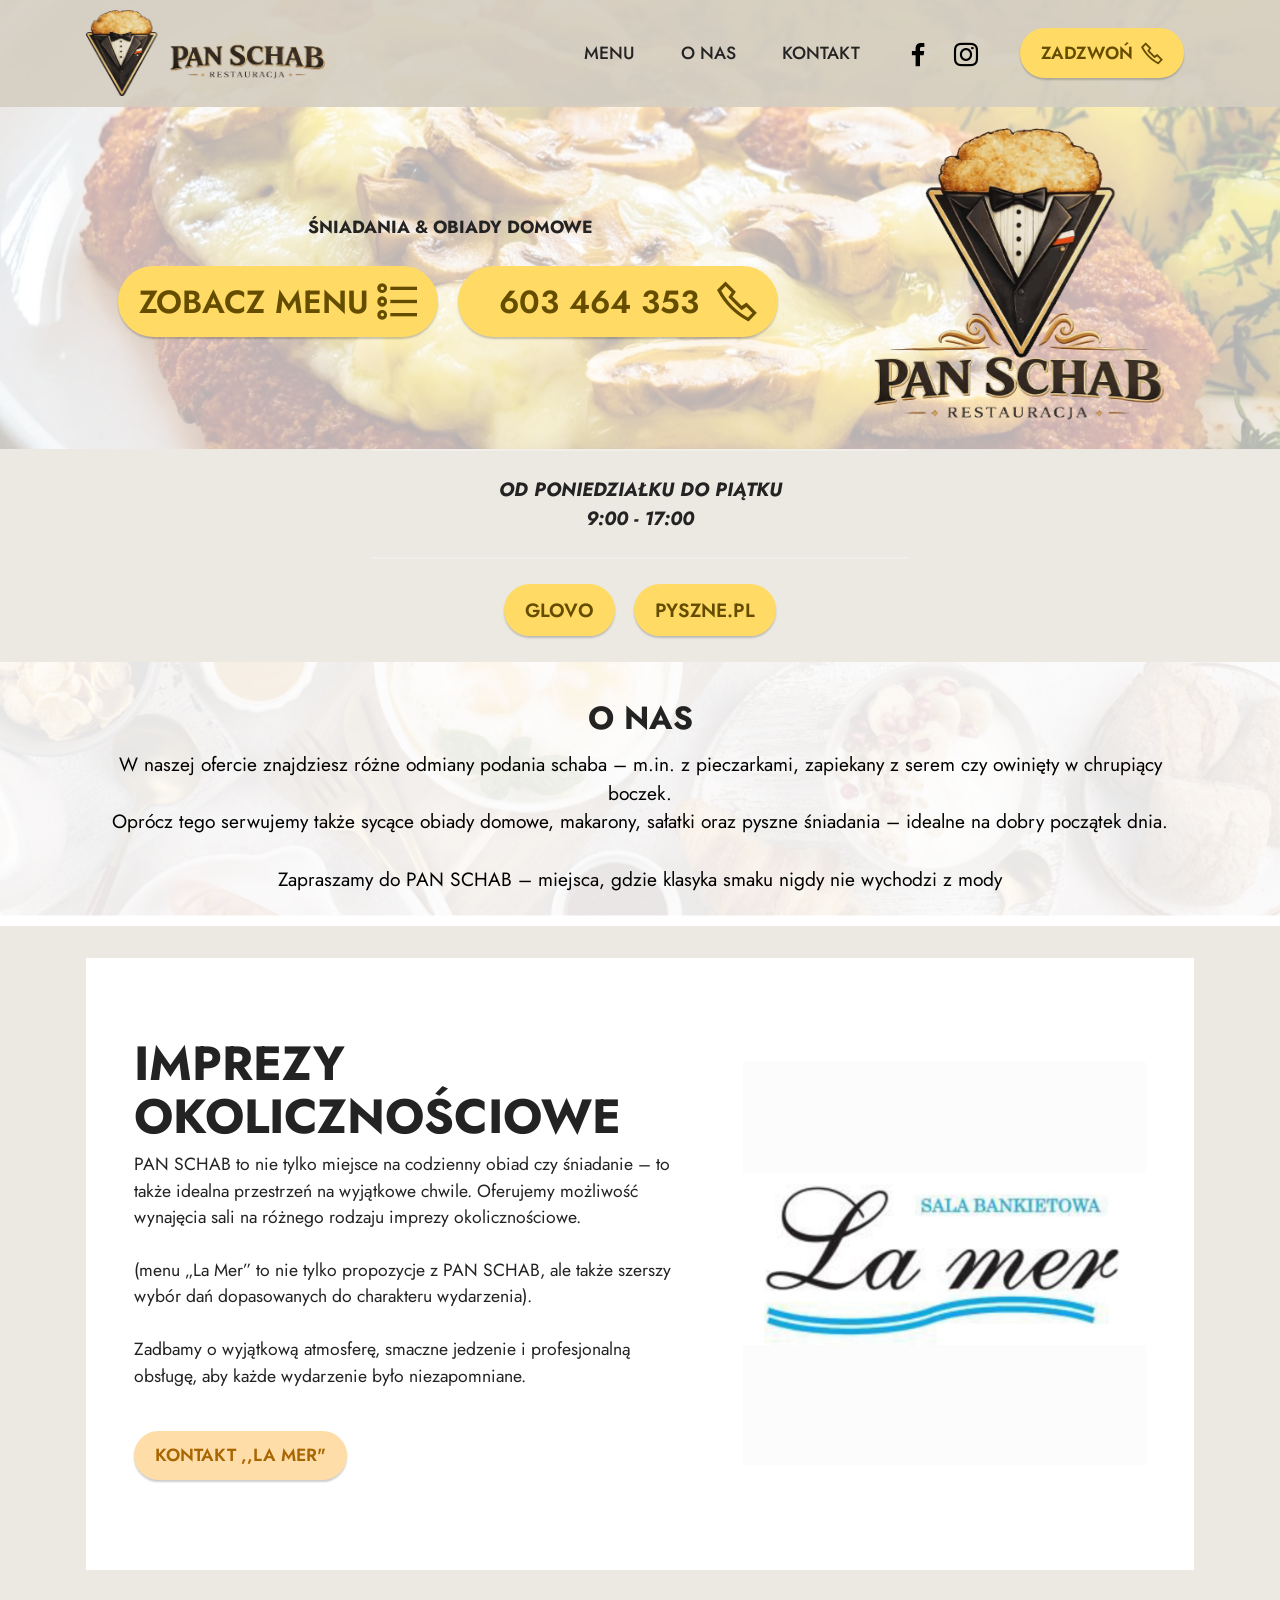
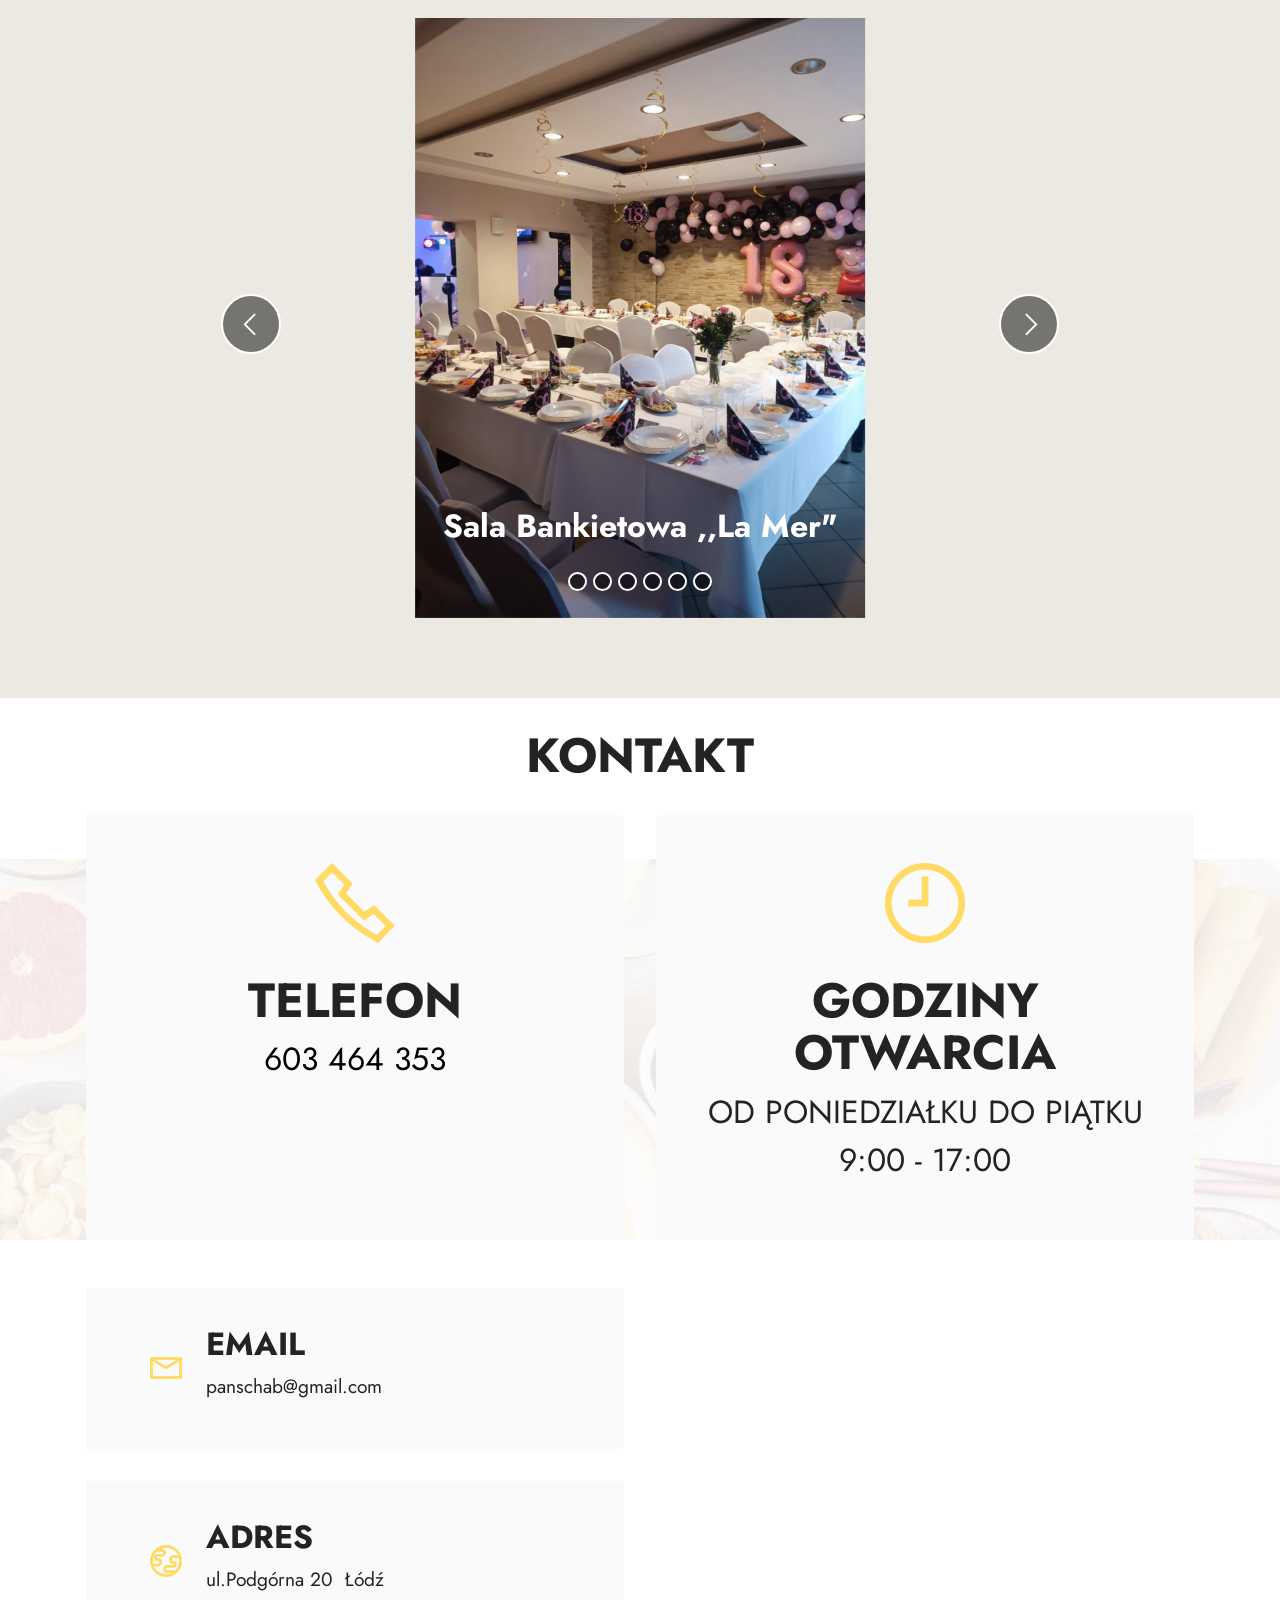
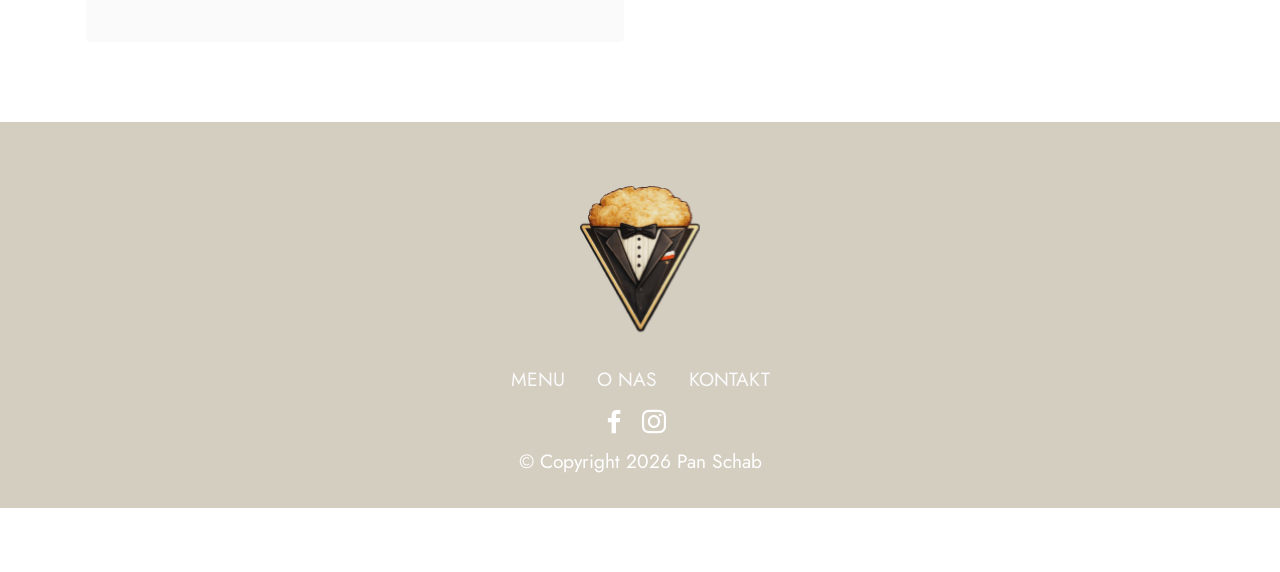
==== commit 0c675c3f: "Add files via upload" ====
--- a/index.html
+++ b/index.html
@@ -20,7 +20,7 @@
   <link rel="stylesheet" href="assets/theme/css/style.css">
   <link rel="preload" href="https://fonts.googleapis.com/css?family=Jost:100,200,300,400,500,600,700,800,900,100i,200i,300i,400i,500i,600i,700i,800i,900i&display=swap" as="style" onload="this.onload=null;this.rel='stylesheet'">
   <noscript><link rel="stylesheet" href="https://fonts.googleapis.com/css?family=Jost:100,200,300,400,500,600,700,800,900,100i,200i,300i,400i,500i,600i,700i,800i,900i&display=swap"></noscript>
-  <link rel="preload" as="style" href="assets/mobirise/css/mbr-additional.css?v=dpDaSk"><link rel="stylesheet" href="assets/mobirise/css/mbr-additional.css?v=dpDaSk" type="text/css">
+  <link rel="preload" as="style" href="assets/mobirise/css/mbr-additional.css?v=fP3E8w"><link rel="stylesheet" href="assets/mobirise/css/mbr-additional.css?v=fP3E8w" type="text/css">
 
   
   
@@ -168,9 +168,9 @@
     <div class="container">
         <div class="row justify-content-center">
             <div class="col-12 col-md-10">
-                <div class="carousel slide" id="vf0voYlRE5" data-ride="carousel" data-bs-ride="carousel" data-interval="3000" data-bs-interval="3000">
+                <div class="carousel slide" id="vf0xYomDXO" data-ride="carousel" data-bs-ride="carousel" data-interval="3000" data-bs-interval="3000">
                     <ol class="carousel-indicators">
-                        <li data-slide-to="0" data-bs-slide-to="0" class="active" data-target="#vf0voYlRE5" data-bs-target="#vf0voYlRE5"></li><li data-slide-to="1" data-bs-slide-to="1" class="" data-target="#vf0voYlRE5" data-bs-target="#vf0voYlRE5"></li><li data-slide-to="2" data-bs-slide-to="2" class="" data-target="#vf0voYlRE5" data-bs-target="#vf0voYlRE5"></li><li data-slide-to="3" data-bs-slide-to="3" class="" data-target="#vf0voYlRE5" data-bs-target="#vf0voYlRE5"></li><li data-slide-to="4" data-bs-slide-to="4" class="" data-target="#vf0voYlRE5" data-bs-target="#vf0voYlRE5"></li><li data-slide-to="5" data-bs-slide-to="5" class="" data-target="#vf0voYlRE5" data-bs-target="#vf0voYlRE5"></li>
+                        <li data-slide-to="0" data-bs-slide-to="0" class="active" data-target="#vf0xYomDXO" data-bs-target="#vf0xYomDXO"></li><li data-slide-to="1" data-bs-slide-to="1" class="" data-target="#vf0xYomDXO" data-bs-target="#vf0xYomDXO"></li><li data-slide-to="2" data-bs-slide-to="2" class="" data-target="#vf0xYomDXO" data-bs-target="#vf0xYomDXO"></li><li data-slide-to="3" data-bs-slide-to="3" class="" data-target="#vf0xYomDXO" data-bs-target="#vf0xYomDXO"></li><li data-slide-to="4" data-bs-slide-to="4" class="" data-target="#vf0xYomDXO" data-bs-target="#vf0xYomDXO"></li><li data-slide-to="5" data-bs-slide-to="5" class="" data-target="#vf0xYomDXO" data-bs-target="#vf0xYomDXO"></li>
                         
                         
                     </ol>
@@ -239,11 +239,11 @@
                             </div>
                         </div>
                     </div>
-                    <a class="carousel-control carousel-control-prev" role="button" data-slide="prev" data-bs-slide="prev" href="#vf0voYlRE5">
+                    <a class="carousel-control carousel-control-prev" role="button" data-slide="prev" data-bs-slide="prev" href="#vf0xYomDXO">
                         <span class="mobi-mbri mobi-mbri-arrow-prev" aria-hidden="true"></span>
                         <span class="sr-only visually-hidden">Previous</span>
                     </a>
-                    <a class="carousel-control carousel-control-next" role="button" data-slide="next" data-bs-slide="next" href="#vf0voYlRE5">
+                    <a class="carousel-control carousel-control-next" role="button" data-slide="next" data-bs-slide="next" href="#vf0xYomDXO">
                         <span class="mobi-mbri mobi-mbri-arrow-next" aria-hidden="true"></span>
                         <span class="sr-only visually-hidden">Next</span>
                     </a>
@@ -387,22 +387,22 @@
                     
                     
                 <div class="soc-item">
-                        <a href="https://twitter.com/mobirise" target="_blank">
+                        <a href="https://www.facebook.com/profile.php?id=61578515859651">
                             <span class="mbr-iconfont mbr-iconfont-social socicon-facebook socicon"></span>
                         </a>
                     </div><div class="soc-item">
-                        <a href="https://www.facebook.com/pages/Mobirise/1616226671953247" target="_blank">
+                        <a href="https://www.instagram.com/panschab_lodz/">
                             <span class="mbr-iconfont mbr-iconfont-social socicon-instagram socicon"></span>
                         </a>
                     </div></div>
             </div>
             <div class="row row-copirayt">
                 <p class="mbr-text mb-0 mbr-fonts-style mbr-white align-center display-7">
-                    © Copyright 2026</p>
-            </div>
-        </div>
-    </div>
-</section><section class="display-7" style="padding: 0;align-items: center;justify-content: center;flex-wrap: wrap;    align-content: center;display: flex;position: relative;height: 4rem;"><a href="https://mobiri.se/" style="flex: 1 1;height: 4rem;position: absolute;width: 100%;z-index: 1;"><img alt="" style="height: 4rem;" src="[data-uri]"></a><p style="margin: 0;text-align: center;" class="display-7">&#8204;</p><a style="z-index:1" href="https://mobirise.com/builder/ai-website-builder.html">Free AI Website Software</a></section><script src="assets/bootstrap/js/bootstrap.bundle.min.js"></script>  <script src="assets/parallax/jarallax.js"></script>  <script src="assets/smoothscroll/smooth-scroll.js"></script>  <script src="assets/ytplayer/index.js"></script>  <script src="assets/dropdown/js/navbar-dropdown.js"></script>  <script src="assets/theme/js/script.js"></script>  
+                    © Copyright 2026 Pan Schab</p>
+            </div>
+        </div>
+    </div>
+</section><section class="display-7" style="padding: 0;align-items: center;justify-content: center;flex-wrap: wrap;    align-content: center;display: flex;position: relative;height: 4rem;"><a href="https://mobiri.se/" style="flex: 1 1;height: 4rem;position: absolute;width: 100%;z-index: 1;"><img alt="" style="height: 4rem;" src="[data-uri]"></a><p style="margin: 0;text-align: center;" class="display-7">&#8204;</p><a style="z-index:1" href="https://mobirise.com"> Website Software</a></section><script src="assets/bootstrap/js/bootstrap.bundle.min.js"></script>  <script src="assets/parallax/jarallax.js"></script>  <script src="assets/smoothscroll/smooth-scroll.js"></script>  <script src="assets/ytplayer/index.js"></script>  <script src="assets/dropdown/js/navbar-dropdown.js"></script>  <script src="assets/theme/js/script.js"></script>  
   
   
   <input name="animation" type="hidden">
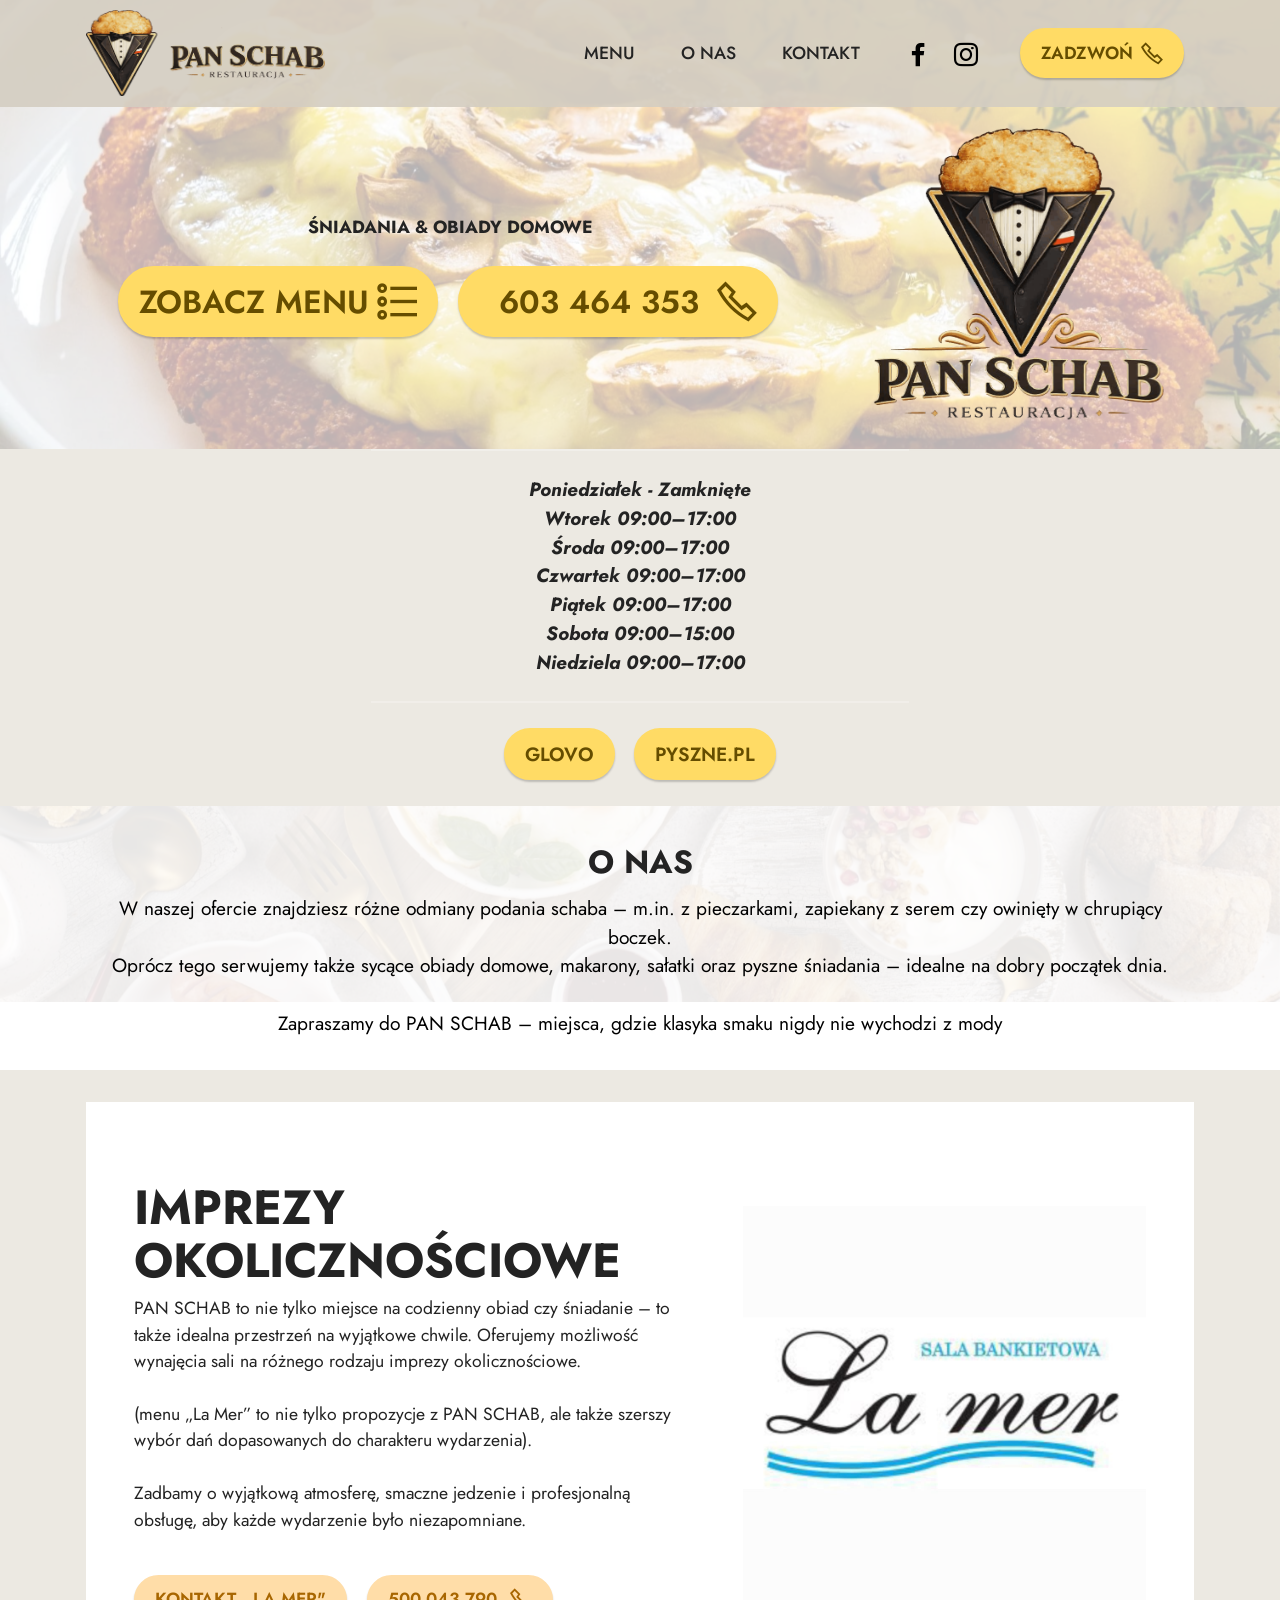
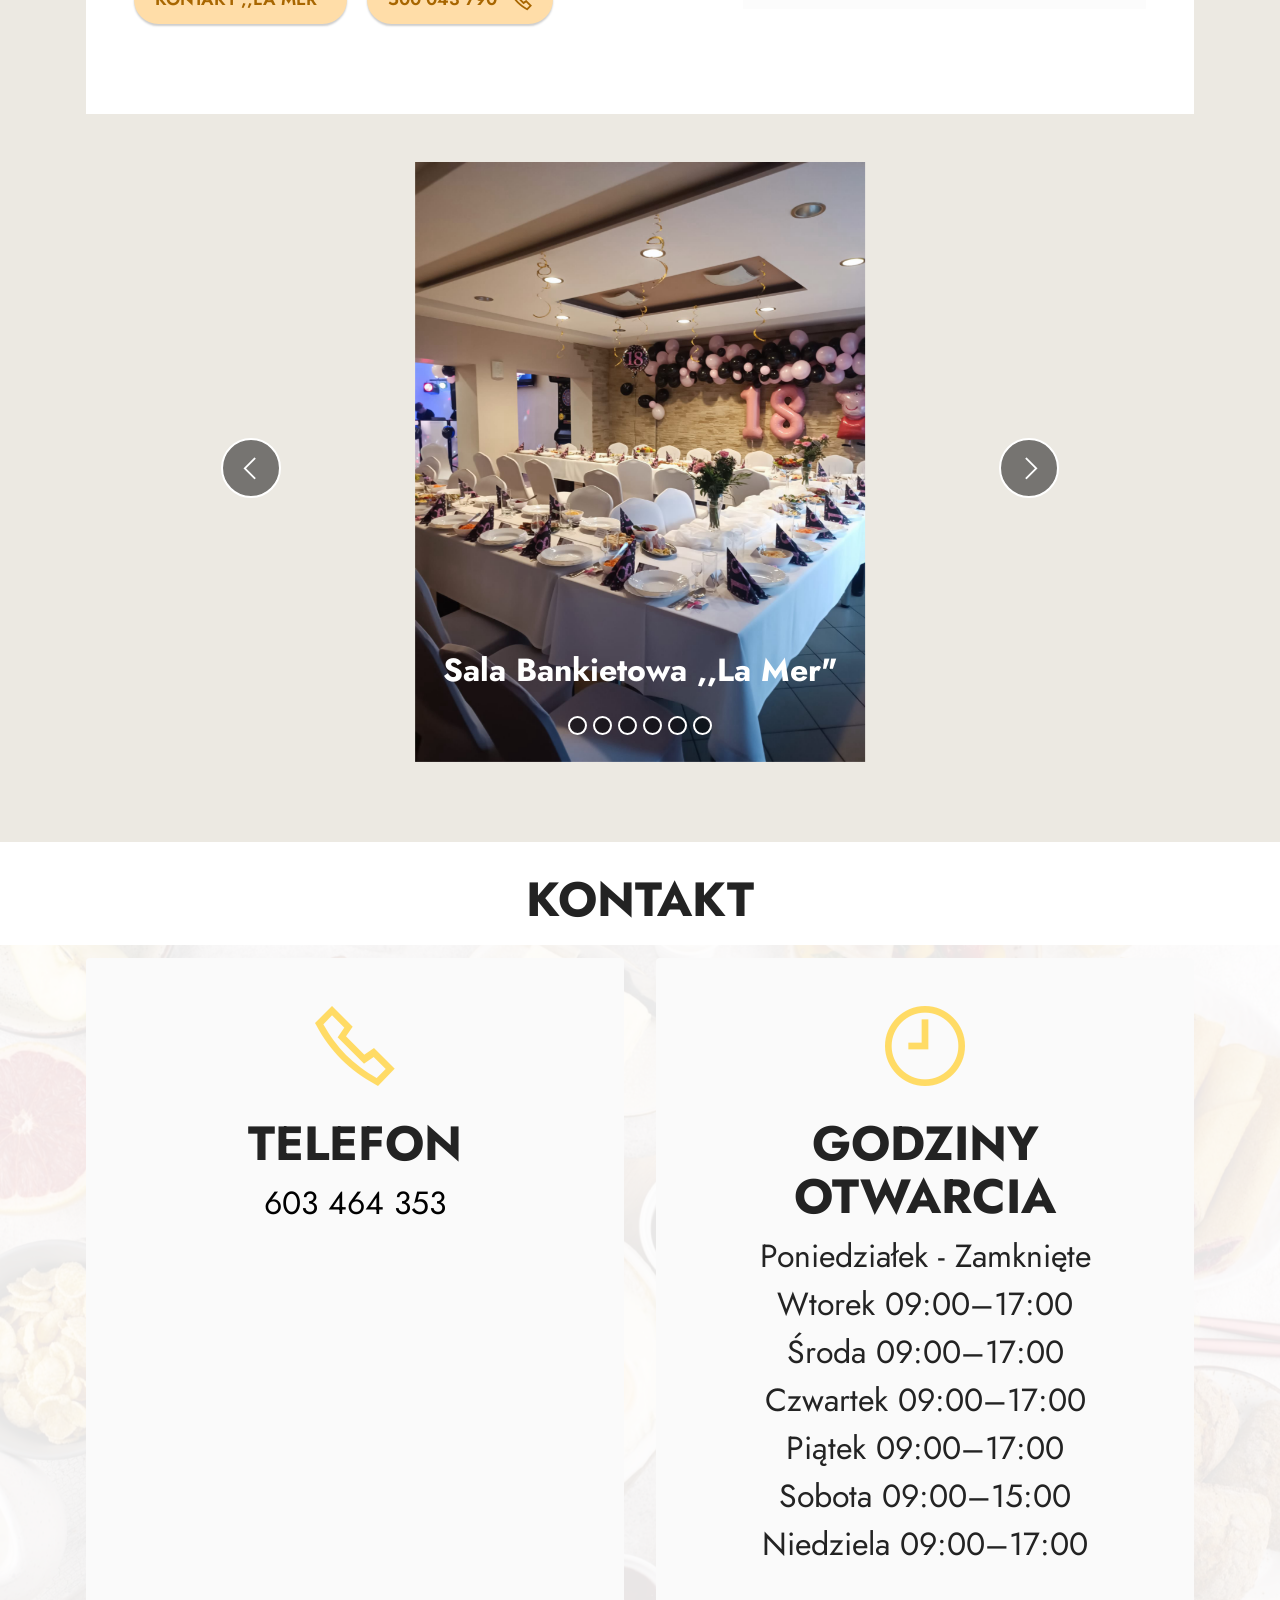
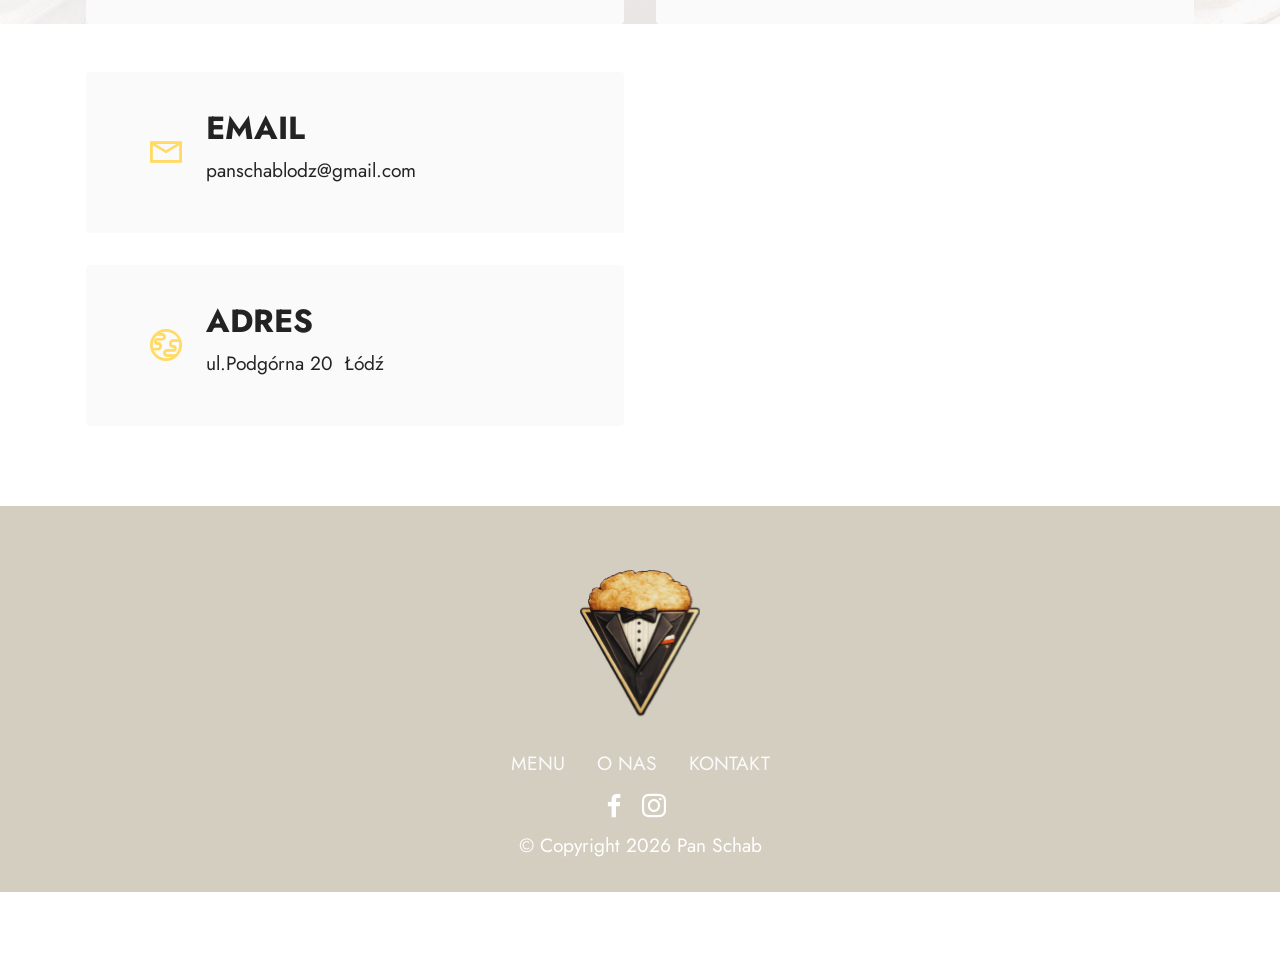
==== commit 6f0c3fc5: "Add files via upload" ====
--- a/index.html
+++ b/index.html
@@ -6,7 +6,7 @@
   <meta http-equiv="X-UA-Compatible" content="IE=edge">
   <meta name="generator" content="Mobirise v6.1.12, mobirise.com">
   <meta name="viewport" content="width=device-width, initial-scale=1, minimum-scale=1">
-  <link rel="shortcut icon" href="assets/images/znak-128x157-3.png" type="image/x-icon">
+  <link rel="shortcut icon" href="assets/images/znak-128x157.png" type="image/x-icon">
   <meta name="description" content="Pan Schab Łódź - Restauracja Obiady Domowe">
   
   
@@ -20,7 +20,7 @@
   <link rel="stylesheet" href="assets/theme/css/style.css">
   <link rel="preload" href="https://fonts.googleapis.com/css?family=Jost:100,200,300,400,500,600,700,800,900,100i,200i,300i,400i,500i,600i,700i,800i,900i&display=swap" as="style" onload="this.onload=null;this.rel='stylesheet'">
   <noscript><link rel="stylesheet" href="https://fonts.googleapis.com/css?family=Jost:100,200,300,400,500,600,700,800,900,100i,200i,300i,400i,500i,600i,700i,800i,900i&display=swap"></noscript>
-  <link rel="preload" as="style" href="assets/mobirise/css/mbr-additional.css?v=fP3E8w"><link rel="stylesheet" href="assets/mobirise/css/mbr-additional.css?v=fP3E8w" type="text/css">
+  <link rel="preload" as="style" href="assets/mobirise/css/mbr-additional.css?v=5aIT58"><link rel="stylesheet" href="assets/mobirise/css/mbr-additional.css?v=5aIT58" type="text/css">
 
   
   
@@ -35,7 +35,7 @@
             <div class="navbar-brand">
                 <span class="navbar-logo">
                     
-                        <a href="index.html#top"><img src="assets/images/logo20z20napisem-496x179.png" alt="" style="height: 5.4rem;"></a>
+                        <a href="index.html#header14-19"><img src="assets/images/logo20z20napisem-496x179.png" alt="" style="height: 5.4rem;"></a>
                     
                 </span>
                 
@@ -49,7 +49,7 @@
                 </div>
             </button>
             <div class="collapse navbar-collapse" id="navbarSupportedContent">
-                <ul class="navbar-nav nav-dropdown" data-app-modern-menu="true"><li class="nav-item"><a class="nav-link link text-black text-primary display-4" href="page1.html#header3-16" aria-expanded="false">MENU</a></li><li class="nav-item"><a class="nav-link link text-black text-primary display-4" href="index.html#info4-1c">O NAS</a></li><li class="nav-item"><a class="nav-link link text-black text-primary display-4" href="index.html#contacts1-12">KONTAKT</a></li></ul>
+                <ul class="navbar-nav nav-dropdown" data-app-modern-menu="true"><li class="nav-item"><a class="nav-link link text-black text-primary display-4" href="Menu.html#top" aria-expanded="false">MENU</a></li><li class="nav-item"><a class="nav-link link text-black text-primary display-4" href="index.html#info4-1c">O NAS</a></li><li class="nav-item"><a class="nav-link link text-black text-primary display-4" href="index.html#contacts1-12">KONTAKT</a></li></ul>
                 <div class="icons-menu">
                     <a class="iconfont-wrapper" href="https://www.facebook.com/profile.php?id=61578515859651" target="_blank">
                         <span class="p-2 mbr-iconfont socicon-facebook socicon"></span>
@@ -95,7 +95,13 @@
         <div class="row justify-content-center">
             <div class="col-md-12 col-lg-6">
                 <hr class="line">
-                <p class="mbr-text align-center mbr-fonts-style my-4 display-7"><strong><em>OD PONIEDZIAŁKU DO PIĄTKU</em><br><em>9:00 - 17:00</em></strong></p>
+                <p class="mbr-text align-center mbr-fonts-style my-4 display-7"><strong><em>Poniedziałek - Zamknięte
+<br>Wtorek 09:00–17:00
+<br>Środa 09:00–17:00
+<br>Czwartek 09:00–17:00
+<br>Piątek 09:00–17:00
+<br>Sobota 09:00–15:00
+<br>Niedziela 09:00–17:00</em></strong><br></p>
                 <hr class="line">
             </div>
         </div>
@@ -107,8 +113,8 @@
     <div class="container">
         <div class="row justify-content-center">
             <div class="col-md-12 col-lg-4">
-                <div class="mbr-section-btn align-center"><a class="btn btn-primary display-7" href="https://glovoapp.com/pl/pl/lodz/stores/pan-schab-lod">GLOVO</a>
-                    <a class="btn btn-secondary display-7" href="https://www.pyszne.pl/menu/pan-schab?utm_source=google&utm_medium=cpc&utm_campaign=CM_S_G_POL_PL_[RES]_[ENGM]_SC_Lodz_1011320&utm_campaignid=11848902189&gad_source=1&gad_campaignid=11848902189&gbraid=0AAAAADil3URgXVnss-EfoeXILUkZJdnen&gclid=CjwKCAjwspPOBhB9EiwATFbi5JUlFDgkhxaWpHuTpxDCBZUqRbCmnVJdWBPmOvVgdPtnFx0SM5E3wBoC_v8QAvD_BwE">PYSZNE.PL</a></div>
+                <div class="mbr-section-btn align-center"><a class="btn btn-primary display-7" href="https://glovoapp.com/pl/pl/lodz/stores/pan-schab-lod" target="_blank">GLOVO</a>
+                    <a class="btn btn-secondary display-7" href="https://www.pyszne.pl/menu/pan-schab?utm_source=google&utm_medium=cpc&utm_campaign=CM_S_G_POL_PL_[RES]_[ENGM]_SC_Lodz_1011320&utm_campaignid=11848902189&gad_source=1&gad_campaignid=11848902189&gbraid=0AAAAADil3URgXVnss-EfoeXILUkZJdnen&gclid=CjwKCAjwspPOBhB9EiwATFbi5JUlFDgkhxaWpHuTpxDCBZUqRbCmnVJdWBPmOvVgdPtnFx0SM5E3wBoC_v8QAvD_BwE" target="_blank">PYSZNE.PL</a></div>
             </div>
         </div>
     </div>
@@ -148,7 +154,7 @@
                     <div class="text-wrapper">
                         <h6 class="card-title mbr-fonts-style display-2"><strong>IMPREZY OKOLICZNOŚCIOWE</strong></h6>
                         <p class="mbr-text mbr-fonts-style mb-4 display-4">PAN SCHAB to nie tylko miejsce na codzienny obiad czy śniadanie – to także idealna przestrzeń na wyjątkowe chwile. Oferujemy możliwość wynajęcia sali na różnego rodzaju imprezy okolicznościowe.<br><br>(menu „La Mer” to nie tylko propozycje z PAN SCHAB, ale także szerszy wybór dań dopasowanych do charakteru wydarzenia).<br><br>Zadbamy o wyjątkową atmosferę, smaczne jedzenie i profesjonalną obsługę, aby każde wydarzenie było niezapomniane.<br></p>
-                        <div class="mbr-section-btn mt-3"><a class="btn btn-danger display-4" href="https://www.facebook.com/SalaBankietowaLaMer" target="_blank">KONTAKT ,,LA MER"</a></div>
+                        <div class="mbr-section-btn mt-3"><a class="btn btn-danger display-4" href="https://www.facebook.com/SalaBankietowaLaMer" target="_blank">KONTAKT ,,LA MER"</a> <a class="btn btn-danger display-4" href="tel:+48500043790"><span class="mobi-mbri mobi-mbri-phone mbr-iconfont mbr-iconfont-btn"></span>500 043 790&nbsp;</a></div>
                     </div>
                 </div>
                 <div class="col-12 col-lg-5">
@@ -168,9 +174,9 @@
     <div class="container">
         <div class="row justify-content-center">
             <div class="col-12 col-md-10">
-                <div class="carousel slide" id="vf0xYomDXO" data-ride="carousel" data-bs-ride="carousel" data-interval="3000" data-bs-interval="3000">
+                <div class="carousel slide" id="vfsQ3ogPjM" data-ride="carousel" data-bs-ride="carousel" data-interval="3000" data-bs-interval="3000">
                     <ol class="carousel-indicators">
-                        <li data-slide-to="0" data-bs-slide-to="0" class="active" data-target="#vf0xYomDXO" data-bs-target="#vf0xYomDXO"></li><li data-slide-to="1" data-bs-slide-to="1" class="" data-target="#vf0xYomDXO" data-bs-target="#vf0xYomDXO"></li><li data-slide-to="2" data-bs-slide-to="2" class="" data-target="#vf0xYomDXO" data-bs-target="#vf0xYomDXO"></li><li data-slide-to="3" data-bs-slide-to="3" class="" data-target="#vf0xYomDXO" data-bs-target="#vf0xYomDXO"></li><li data-slide-to="4" data-bs-slide-to="4" class="" data-target="#vf0xYomDXO" data-bs-target="#vf0xYomDXO"></li><li data-slide-to="5" data-bs-slide-to="5" class="" data-target="#vf0xYomDXO" data-bs-target="#vf0xYomDXO"></li>
+                        <li data-slide-to="0" data-bs-slide-to="0" class="active" data-target="#vfsQ3ogPjM" data-bs-target="#vfsQ3ogPjM"></li><li data-slide-to="1" data-bs-slide-to="1" class="" data-target="#vfsQ3ogPjM" data-bs-target="#vfsQ3ogPjM"></li><li data-slide-to="2" data-bs-slide-to="2" class="" data-target="#vfsQ3ogPjM" data-bs-target="#vfsQ3ogPjM"></li><li data-slide-to="3" data-bs-slide-to="3" class="" data-target="#vfsQ3ogPjM" data-bs-target="#vfsQ3ogPjM"></li><li data-slide-to="4" data-bs-slide-to="4" class="" data-target="#vfsQ3ogPjM" data-bs-target="#vfsQ3ogPjM"></li><li data-slide-to="5" data-bs-slide-to="5" class="" data-target="#vfsQ3ogPjM" data-bs-target="#vfsQ3ogPjM"></li>
                         
                         
                     </ol>
@@ -239,11 +245,11 @@
                             </div>
                         </div>
                     </div>
-                    <a class="carousel-control carousel-control-prev" role="button" data-slide="prev" data-bs-slide="prev" href="#vf0xYomDXO">
+                    <a class="carousel-control carousel-control-prev" role="button" data-slide="prev" data-bs-slide="prev" href="#vfsQ3ogPjM">
                         <span class="mobi-mbri mobi-mbri-arrow-prev" aria-hidden="true"></span>
                         <span class="sr-only visually-hidden">Previous</span>
                     </a>
-                    <a class="carousel-control carousel-control-next" role="button" data-slide="next" data-bs-slide="next" href="#vf0xYomDXO">
+                    <a class="carousel-control carousel-control-next" role="button" data-slide="next" data-bs-slide="next" href="#vfsQ3ogPjM">
                         <span class="mobi-mbri mobi-mbri-arrow-next" aria-hidden="true"></span>
                         <span class="sr-only visually-hidden">Next</span>
                     </a>
@@ -291,7 +297,12 @@
                         </div>
                         <h4 class="card-title mbr-fonts-style align-center mb-2 display-2">
                             <strong>GODZINY OTWARCIA</strong></h4>
-                        <p class="mbr-text mbr-fonts-style mb-2 display-5">OD PONIEDZIAŁKU DO PIĄTKU<br>9:00 - 17:00</p>
+                        <p class="mbr-text mbr-fonts-style mb-2 display-5">Poniedziałek - Zamknięte<br>Wtorek	09:00–17:00
+<br>Środa	09:00–17:00
+<br>Czwartek	09:00–17:00
+<br>Piątek	09:00–17:00
+<br>Sobota	09:00–15:00
+<br>Niedziela 09:00–17:00<br></p>
                         
                     </div>
                 </div>
@@ -317,7 +328,7 @@
                     <div class="text-wrapper">
                         <h6 class="card-title mbr-fonts-style mb-1 display-5">
                             <strong>EMAIL&nbsp;</strong></h6>
-                        <p class="mbr-text mbr-fonts-style display-7">panschab@gmail.com</p>
+                        <p class="mbr-text mbr-fonts-style display-7">panschablodz@gmail.com</p>
                     </div>
                 </div>
                 <div class="card-wrapper">
@@ -376,7 +387,7 @@
                     
                     
                     
-                <li class="foot-menu-item mbr-fonts-style display-7"><a href="page1.html#header3-16" class="text-white text-primary">MENU</a></li><li class="foot-menu-item mbr-fonts-style display-7"><a href="index.html#info4-1c" class="text-white text-primary">O NAS</a></li><li class="foot-menu-item mbr-fonts-style display-7"><a href="index.html#contacts1-12" class="text-white text-primary">KONTAKT</a></li></ul>
+                <li class="foot-menu-item mbr-fonts-style display-7"><a href="Menu.html#header3-16" class="text-white text-primary">MENU</a></li><li class="foot-menu-item mbr-fonts-style display-7"><a href="index.html#info4-1c" class="text-white text-primary">O NAS</a></li><li class="foot-menu-item mbr-fonts-style display-7"><a href="index.html#contacts1-12" class="text-white text-primary">KONTAKT</a></li></ul>
             </div>
             <div class="row social-row">
                 <div class="social-list align-right pb-2">
@@ -402,7 +413,7 @@
             </div>
         </div>
     </div>
-</section><section class="display-7" style="padding: 0;align-items: center;justify-content: center;flex-wrap: wrap;    align-content: center;display: flex;position: relative;height: 4rem;"><a href="https://mobiri.se/" style="flex: 1 1;height: 4rem;position: absolute;width: 100%;z-index: 1;"><img alt="" style="height: 4rem;" src="[data-uri]"></a><p style="margin: 0;text-align: center;" class="display-7">&#8204;</p><a style="z-index:1" href="https://mobirise.com"> Website Software</a></section><script src="assets/bootstrap/js/bootstrap.bundle.min.js"></script>  <script src="assets/parallax/jarallax.js"></script>  <script src="assets/smoothscroll/smooth-scroll.js"></script>  <script src="assets/ytplayer/index.js"></script>  <script src="assets/dropdown/js/navbar-dropdown.js"></script>  <script src="assets/theme/js/script.js"></script>  
+</section><section class="display-7" style="padding: 0;align-items: center;justify-content: center;flex-wrap: wrap;    align-content: center;display: flex;position: relative;height: 4rem;"><a href="https://mobiri.se/4625625" style="flex: 1 1;height: 4rem;position: absolute;width: 100%;z-index: 1;"><img alt="" style="height: 4rem;" src="[data-uri]"></a><p style="margin: 0;text-align: center;" class="display-7">&#8204;</p><a style="z-index:1" href="https://mobirise.com/html-builder.html">HTML Creator</a></section><script src="assets/bootstrap/js/bootstrap.bundle.min.js"></script>  <script src="assets/parallax/jarallax.js"></script>  <script src="assets/smoothscroll/smooth-scroll.js"></script>  <script src="assets/ytplayer/index.js"></script>  <script src="assets/dropdown/js/navbar-dropdown.js"></script>  <script src="assets/theme/js/script.js"></script>  
   
   
   <input name="animation" type="hidden">
--- a/assets/mobirise/css/mbr-additional.css
+++ b/assets/mobirise/css/mbr-additional.css
@@ -2258,15 +2258,15 @@
 .cid-vf07uJheDA .mbr-text {
   text-align: justify;
 }
-.cid-vf0mGKitrq {
+.cid-vfsOms9wSi {
   padding-top: 2rem;
   padding-bottom: 0rem;
   background-image: url("../../../assets/images/flat-lay-table-full-delicious-food-composition-2000x1335.jpg");
 }
-.cid-vf0mGKitrq .mbr-fallback-image.disabled {
+.cid-vfsOms9wSi .mbr-fallback-image.disabled {
   display: none;
 }
-.cid-vf0mGKitrq .mbr-fallback-image {
+.cid-vfsOms9wSi .mbr-fallback-image {
   display: block;
   background-size: cover;
   background-position: center center;
@@ -2275,24 +2275,24 @@
   position: absolute;
   top: 0;
 }
-.cid-vf0mGKitrq .mbr-iconfont {
+.cid-vfsOms9wSi .mbr-iconfont {
   display: block;
   font-size: 5rem;
   color: #ffdb65;
   margin-bottom: 2rem;
 }
-.cid-vf0mGKitrq .card-wrapper {
+.cid-vfsOms9wSi .card-wrapper {
   padding: 3rem;
   background: #fafafa;
   border-radius: 4px;
 }
 @media (max-width: 992px) {
-  .cid-vf0mGKitrq .card-wrapper {
+  .cid-vfsOms9wSi .card-wrapper {
     margin-bottom: 2rem;
   }
 }
 @media (max-width: 767px) {
-  .cid-vf0mGKitrq .card-wrapper {
+  .cid-vfsOms9wSi .card-wrapper {
     padding: 3rem 1rem;
   }
 }
@@ -2388,3 +2388,425 @@
 .cid-veUJFkfSmE foot-menu-item {
   text-align: right;
 }
+.cid-veUJgURLH6 {
+  z-index: 1000;
+  width: 100%;
+}
+.cid-veUJgURLH6 nav.navbar {
+  position: fixed;
+}
+.cid-veUJgURLH6 .dropdown-item:before {
+  font-family: Moririse2 !important;
+  content: "\e966";
+  display: inline-block;
+  width: 0;
+  position: absolute;
+  left: 1rem;
+  top: 0.5rem;
+  margin-right: 0.5rem;
+  line-height: 1;
+  font-size: inherit;
+  vertical-align: middle;
+  text-align: center;
+  overflow: hidden;
+  transform: scale(0, 1);
+  transition: all 0.25s ease-in-out;
+}
+.cid-veUJgURLH6 .dropdown-menu {
+  padding: 0;
+  border-radius: 4px;
+  box-shadow: 0 1px 3px 0 rgba(0, 0, 0, 0.1);
+}
+.cid-veUJgURLH6 .dropdown-item {
+  border-bottom: 1px solid #e6e6e6;
+}
+.cid-veUJgURLH6 .dropdown-item:hover,
+.cid-veUJgURLH6 .dropdown-item:focus {
+  background: #ffdb65 !important;
+  color: white !important;
+}
+.cid-veUJgURLH6 .dropdown-item:first-child {
+  border-top-left-radius: 4px;
+  border-top-right-radius: 4px;
+}
+.cid-veUJgURLH6 .dropdown-item:last-child {
+  border-bottom: none;
+  border-bottom-left-radius: 4px;
+  border-bottom-right-radius: 4px;
+}
+.cid-veUJgURLH6 .nav-dropdown .link {
+  padding: 0 0.3em !important;
+  margin: 0.667em 1em !important;
+}
+.cid-veUJgURLH6 .nav-dropdown .link.dropdown-toggle::after {
+  margin-left: 0.5rem;
+  margin-top: 0.2rem;
+}
+.cid-veUJgURLH6 .nav-link {
+  position: relative;
+}
+.cid-veUJgURLH6 .container {
+  display: flex;
+  margin: auto;
+}
+.cid-veUJgURLH6 .iconfont-wrapper {
+  color: #000000 !important;
+  font-size: 1.5rem;
+  padding-right: 0.5rem;
+}
+.cid-veUJgURLH6 .dropdown-menu,
+.cid-veUJgURLH6 .navbar.opened {
+  background: #d4cec1 !important;
+}
+.cid-veUJgURLH6 .nav-item:focus,
+.cid-veUJgURLH6 .nav-link:focus {
+  outline: none;
+}
+.cid-veUJgURLH6 .dropdown .dropdown-menu .dropdown-item {
+  width: auto;
+  transition: all 0.25s ease-in-out;
+}
+.cid-veUJgURLH6 .dropdown .dropdown-menu .dropdown-item::after {
+  right: 0.5rem;
+}
+.cid-veUJgURLH6 .dropdown .dropdown-menu .dropdown-item .mbr-iconfont {
+  margin-right: 0.5rem;
+  vertical-align: sub;
+}
+.cid-veUJgURLH6 .dropdown .dropdown-menu .dropdown-item .mbr-iconfont:before {
+  display: inline-block;
+  transform: scale(1, 1);
+  transition: all 0.25s ease-in-out;
+}
+.cid-veUJgURLH6 .collapsed .dropdown-menu .dropdown-item:before {
+  display: none;
+}
+.cid-veUJgURLH6 .collapsed .dropdown .dropdown-menu .dropdown-item {
+  padding: 0.235em 1.5em 0.235em 1.5em !important;
+  transition: none;
+  margin: 0 !important;
+}
+.cid-veUJgURLH6 .navbar {
+  min-height: 70px;
+  transition: all 0.3s;
+  border-bottom: 1px solid transparent;
+  position: absolute;
+  background: rgba(212, 206, 193, 0.9);
+}
+.cid-veUJgURLH6 .navbar.opened {
+  transition: all 0.3s;
+}
+.cid-veUJgURLH6 .navbar .dropdown-item {
+  padding: 0.5rem 1.8rem;
+}
+.cid-veUJgURLH6 .navbar .navbar-logo img {
+  width: auto;
+}
+.cid-veUJgURLH6 .navbar .navbar-collapse {
+  justify-content: flex-end;
+  z-index: 1;
+}
+.cid-veUJgURLH6 .navbar.collapsed {
+  justify-content: center;
+}
+.cid-veUJgURLH6 .navbar.collapsed .nav-item .nav-link::before {
+  display: none;
+}
+.cid-veUJgURLH6 .navbar.collapsed.opened .dropdown-menu {
+  top: 0;
+}
+@media (min-width: 992px) {
+  .cid-veUJgURLH6 .navbar.collapsed.opened:not(.navbar-short) .navbar-collapse {
+    max-height: calc(98.5vh - 5.4rem);
+  }
+}
+.cid-veUJgURLH6 .navbar.collapsed .dropdown-menu .dropdown-submenu {
+  left: 0 !important;
+}
+.cid-veUJgURLH6 .navbar.collapsed .dropdown-menu .dropdown-item:after {
+  right: auto;
+}
+.cid-veUJgURLH6 .navbar.collapsed .dropdown-menu .dropdown-toggle[data-toggle="dropdown-submenu"]:after {
+  margin-left: 0.5rem;
+  margin-top: 0.2rem;
+  border-top: 0.35em solid;
+  border-right: 0.35em solid transparent;
+  border-left: 0.35em solid transparent;
+  border-bottom: 0;
+  top: 41%;
+}
+.cid-veUJgURLH6 .navbar.collapsed ul.navbar-nav li {
+  margin: auto;
+}
+.cid-veUJgURLH6 .navbar.collapsed .dropdown-menu .dropdown-item {
+  padding: 0.25rem 1.5rem;
+  text-align: center;
+}
+.cid-veUJgURLH6 .navbar.collapsed .icons-menu {
+  padding-left: 0;
+  padding-right: 0;
+  padding-top: 0.5rem;
+  padding-bottom: 0.5rem;
+}
+@media (max-width: 991px) {
+  .cid-veUJgURLH6 .navbar .nav-item .nav-link::before {
+    display: none;
+  }
+  .cid-veUJgURLH6 .navbar.opened .dropdown-menu {
+    top: 0;
+  }
+  .cid-veUJgURLH6 .navbar .dropdown-menu .dropdown-submenu {
+    left: 0 !important;
+  }
+  .cid-veUJgURLH6 .navbar .dropdown-menu .dropdown-item:after {
+    right: auto;
+  }
+  .cid-veUJgURLH6 .navbar .dropdown-menu .dropdown-toggle[data-toggle="dropdown-submenu"]:after {
+    margin-left: 0.5rem;
+    margin-top: 0.2rem;
+    border-top: 0.35em solid;
+    border-right: 0.35em solid transparent;
+    border-left: 0.35em solid transparent;
+    border-bottom: 0;
+    top: 40%;
+  }
+  .cid-veUJgURLH6 .navbar .navbar-logo img {
+    height: 3rem !important;
+  }
+  .cid-veUJgURLH6 .navbar ul.navbar-nav li {
+    margin: auto;
+  }
+  .cid-veUJgURLH6 .navbar .dropdown-menu .dropdown-item {
+    padding: 0.25rem 1.5rem !important;
+    text-align: center;
+  }
+  .cid-veUJgURLH6 .navbar .navbar-brand {
+    flex-shrink: initial;
+    flex-basis: auto;
+    word-break: break-word;
+    padding-right: 2rem;
+  }
+  .cid-veUJgURLH6 .navbar .navbar-toggler {
+    flex-basis: auto;
+  }
+  .cid-veUJgURLH6 .navbar .icons-menu {
+    padding-left: 0;
+    padding-top: 0.5rem;
+    padding-bottom: 0.5rem;
+  }
+}
+.cid-veUJgURLH6 .navbar.navbar-short {
+  min-height: 60px;
+}
+.cid-veUJgURLH6 .navbar.navbar-short .navbar-logo img {
+  height: 2.5rem !important;
+}
+.cid-veUJgURLH6 .navbar.navbar-short .navbar-brand {
+  min-height: 60px;
+  padding: 0;
+}
+.cid-veUJgURLH6 .navbar-brand {
+  min-height: 70px;
+  flex-shrink: 0;
+  align-items: center;
+  margin-right: 0;
+  padding: 10px 0;
+  transition: all 0.3s;
+  word-break: break-word;
+  z-index: 1;
+}
+.cid-veUJgURLH6 .navbar-brand .navbar-caption {
+  line-height: inherit !important;
+}
+.cid-veUJgURLH6 .navbar-brand .navbar-logo a {
+  outline: none;
+}
+.cid-veUJgURLH6 .dropdown-item.active,
+.cid-veUJgURLH6 .dropdown-item:active {
+  background-color: transparent;
+}
+.cid-veUJgURLH6 .navbar-expand-lg .navbar-nav .nav-link {
+  padding: 0;
+}
+.cid-veUJgURLH6 .nav-dropdown .link.dropdown-toggle {
+  margin-right: 1.667em;
+}
+.cid-veUJgURLH6 .nav-dropdown .link.dropdown-toggle[aria-expanded="true"] {
+  margin-right: 0;
+  padding: 0.667em 1.667em;
+}
+.cid-veUJgURLH6 .navbar.navbar-expand-lg .dropdown .dropdown-menu {
+  background: #d4cec1;
+}
+.cid-veUJgURLH6 .navbar.navbar-expand-lg .dropdown .dropdown-menu .dropdown-submenu {
+  margin: 0;
+  left: 100%;
+}
+.cid-veUJgURLH6 .navbar .dropdown.open > .dropdown-menu {
+  display: block;
+}
+.cid-veUJgURLH6 ul.navbar-nav {
+  flex-wrap: wrap;
+}
+.cid-veUJgURLH6 .navbar-buttons {
+  text-align: center;
+  min-width: 170px;
+}
+.cid-veUJgURLH6 button.navbar-toggler {
+  outline: none;
+  width: 31px;
+  height: 20px;
+  cursor: pointer;
+  transition: all 0.2s;
+  position: relative;
+  align-self: center;
+}
+.cid-veUJgURLH6 button.navbar-toggler .hamburger span {
+  position: absolute;
+  right: 0;
+  width: 30px;
+  height: 2px;
+  border-right: 5px;
+  background-color: #000000;
+}
+.cid-veUJgURLH6 button.navbar-toggler .hamburger span:nth-child(1) {
+  top: 0;
+  transition: all 0.2s;
+}
+.cid-veUJgURLH6 button.navbar-toggler .hamburger span:nth-child(2) {
+  top: 8px;
+  transition: all 0.15s;
+}
+.cid-veUJgURLH6 button.navbar-toggler .hamburger span:nth-child(3) {
+  top: 8px;
+  transition: all 0.15s;
+}
+.cid-veUJgURLH6 button.navbar-toggler .hamburger span:nth-child(4) {
+  top: 16px;
+  transition: all 0.2s;
+}
+.cid-veUJgURLH6 nav.opened .hamburger span:nth-child(1) {
+  top: 8px;
+  width: 0;
+  opacity: 0;
+  right: 50%;
+  transition: all 0.2s;
+}
+.cid-veUJgURLH6 nav.opened .hamburger span:nth-child(2) {
+  transform: rotate(45deg);
+  transition: all 0.25s;
+}
+.cid-veUJgURLH6 nav.opened .hamburger span:nth-child(3) {
+  transform: rotate(-45deg);
+  transition: all 0.25s;
+}
+.cid-veUJgURLH6 nav.opened .hamburger span:nth-child(4) {
+  top: 8px;
+  width: 0;
+  opacity: 0;
+  right: 50%;
+  transition: all 0.2s;
+}
+.cid-veUJgURLH6 .navbar-dropdown {
+  padding: 0 1rem;
+  position: fixed;
+}
+.cid-veUJgURLH6 a.nav-link {
+  display: flex;
+  align-items: center;
+  justify-content: center;
+}
+.cid-veUJgURLH6 .icons-menu {
+  flex-wrap: nowrap;
+  display: flex;
+  justify-content: center;
+  padding-left: 1rem;
+  padding-right: 1rem;
+  padding-top: 0.3rem;
+  text-align: center;
+}
+@media screen and (-ms-high-contrast: active), (-ms-high-contrast: none) {
+  .cid-veUJgURLH6 .navbar {
+    height: 70px;
+  }
+  .cid-veUJgURLH6 .navbar.opened {
+    height: auto;
+  }
+  .cid-veUJgURLH6 .nav-item .nav-link:hover::before {
+    width: 175%;
+    max-width: calc(100% + 2rem);
+    left: -1rem;
+  }
+}
+.cid-veUJFkfSmE {
+  padding-top: 0rem;
+  padding-bottom: 2rem;
+  background-color: #d4cec1;
+}
+.cid-veUJFkfSmE .row-links {
+  width: 100%;
+  justify-content: center;
+}
+.cid-veUJFkfSmE .social-row {
+  width: 100%;
+  justify-content: center;
+}
+.cid-veUJFkfSmE .row {
+  flex-direction: column;
+  justify-content: center;
+  align-items: center;
+}
+.cid-veUJFkfSmE .row .foot-menu {
+  list-style: none;
+  display: flex;
+  justify-content: center;
+  flex-wrap: wrap;
+  padding: 0;
+  margin-bottom: 0;
+}
+.cid-veUJFkfSmE .row .foot-menu li {
+  padding: 0 1rem 1rem 1rem;
+}
+.cid-veUJFkfSmE .row .foot-menu li p {
+  margin: 0;
+}
+.cid-veUJFkfSmE .row .social-list {
+  width: auto;
+  padding-left: 0;
+  margin-bottom: 0;
+  list-style: none;
+  display: flex;
+  flex-wrap: wrap;
+  justify-content: flex-end;
+}
+.cid-veUJFkfSmE .row .social-list .mbr-iconfont-social {
+  font-size: 1.5rem;
+  color: #ffffff;
+}
+.cid-veUJFkfSmE .row .social-list .soc-item {
+  margin: 0 .5rem;
+}
+.cid-veUJFkfSmE .row .social-list a {
+  margin: 0;
+  opacity: .5;
+  transition: .2s linear;
+}
+.cid-veUJFkfSmE .row .social-list a:hover {
+  opacity: 1;
+}
+@media (max-width: 767px) {
+  .cid-veUJFkfSmE .row .social-list {
+    -webkit-justify-content: center;
+    justify-content: center;
+  }
+}
+.cid-veUJFkfSmE .row .row-copirayt {
+  word-break: break-word;
+  width: 100%;
+}
+.cid-veUJFkfSmE .row .row-copirayt p {
+  width: 100%;
+}
+.cid-veUJFkfSmE foot-menu-item {
+  text-align: right;
+}
--- a/assets/mobirise/css/mbr-additional.css
+++ b/assets/mobirise/css/mbr-additional.css
@@ -2258,15 +2258,15 @@
 .cid-vf07uJheDA .mbr-text {
   text-align: justify;
 }
-.cid-vf0mGKitrq {
+.cid-vfsOms9wSi {
   padding-top: 2rem;
   padding-bottom: 0rem;
   background-image: url("../../../assets/images/flat-lay-table-full-delicious-food-composition-2000x1335.jpg");
 }
-.cid-vf0mGKitrq .mbr-fallback-image.disabled {
+.cid-vfsOms9wSi .mbr-fallback-image.disabled {
   display: none;
 }
-.cid-vf0mGKitrq .mbr-fallback-image {
+.cid-vfsOms9wSi .mbr-fallback-image {
   display: block;
   background-size: cover;
   background-position: center center;
@@ -2275,24 +2275,24 @@
   position: absolute;
   top: 0;
 }
-.cid-vf0mGKitrq .mbr-iconfont {
+.cid-vfsOms9wSi .mbr-iconfont {
   display: block;
   font-size: 5rem;
   color: #ffdb65;
   margin-bottom: 2rem;
 }
-.cid-vf0mGKitrq .card-wrapper {
+.cid-vfsOms9wSi .card-wrapper {
   padding: 3rem;
   background: #fafafa;
   border-radius: 4px;
 }
 @media (max-width: 992px) {
-  .cid-vf0mGKitrq .card-wrapper {
+  .cid-vfsOms9wSi .card-wrapper {
     margin-bottom: 2rem;
   }
 }
 @media (max-width: 767px) {
-  .cid-vf0mGKitrq .card-wrapper {
+  .cid-vfsOms9wSi .card-wrapper {
     padding: 3rem 1rem;
   }
 }
@@ -2388,3 +2388,425 @@
 .cid-veUJFkfSmE foot-menu-item {
   text-align: right;
 }
+.cid-veUJgURLH6 {
+  z-index: 1000;
+  width: 100%;
+}
+.cid-veUJgURLH6 nav.navbar {
+  position: fixed;
+}
+.cid-veUJgURLH6 .dropdown-item:before {
+  font-family: Moririse2 !important;
+  content: "\e966";
+  display: inline-block;
+  width: 0;
+  position: absolute;
+  left: 1rem;
+  top: 0.5rem;
+  margin-right: 0.5rem;
+  line-height: 1;
+  font-size: inherit;
+  vertical-align: middle;
+  text-align: center;
+  overflow: hidden;
+  transform: scale(0, 1);
+  transition: all 0.25s ease-in-out;
+}
+.cid-veUJgURLH6 .dropdown-menu {
+  padding: 0;
+  border-radius: 4px;
+  box-shadow: 0 1px 3px 0 rgba(0, 0, 0, 0.1);
+}
+.cid-veUJgURLH6 .dropdown-item {
+  border-bottom: 1px solid #e6e6e6;
+}
+.cid-veUJgURLH6 .dropdown-item:hover,
+.cid-veUJgURLH6 .dropdown-item:focus {
+  background: #ffdb65 !important;
+  color: white !important;
+}
+.cid-veUJgURLH6 .dropdown-item:first-child {
+  border-top-left-radius: 4px;
+  border-top-right-radius: 4px;
+}
+.cid-veUJgURLH6 .dropdown-item:last-child {
+  border-bottom: none;
+  border-bottom-left-radius: 4px;
+  border-bottom-right-radius: 4px;
+}
+.cid-veUJgURLH6 .nav-dropdown .link {
+  padding: 0 0.3em !important;
+  margin: 0.667em 1em !important;
+}
+.cid-veUJgURLH6 .nav-dropdown .link.dropdown-toggle::after {
+  margin-left: 0.5rem;
+  margin-top: 0.2rem;
+}
+.cid-veUJgURLH6 .nav-link {
+  position: relative;
+}
+.cid-veUJgURLH6 .container {
+  display: flex;
+  margin: auto;
+}
+.cid-veUJgURLH6 .iconfont-wrapper {
+  color: #000000 !important;
+  font-size: 1.5rem;
+  padding-right: 0.5rem;
+}
+.cid-veUJgURLH6 .dropdown-menu,
+.cid-veUJgURLH6 .navbar.opened {
+  background: #d4cec1 !important;
+}
+.cid-veUJgURLH6 .nav-item:focus,
+.cid-veUJgURLH6 .nav-link:focus {
+  outline: none;
+}
+.cid-veUJgURLH6 .dropdown .dropdown-menu .dropdown-item {
+  width: auto;
+  transition: all 0.25s ease-in-out;
+}
+.cid-veUJgURLH6 .dropdown .dropdown-menu .dropdown-item::after {
+  right: 0.5rem;
+}
+.cid-veUJgURLH6 .dropdown .dropdown-menu .dropdown-item .mbr-iconfont {
+  margin-right: 0.5rem;
+  vertical-align: sub;
+}
+.cid-veUJgURLH6 .dropdown .dropdown-menu .dropdown-item .mbr-iconfont:before {
+  display: inline-block;
+  transform: scale(1, 1);
+  transition: all 0.25s ease-in-out;
+}
+.cid-veUJgURLH6 .collapsed .dropdown-menu .dropdown-item:before {
+  display: none;
+}
+.cid-veUJgURLH6 .collapsed .dropdown .dropdown-menu .dropdown-item {
+  padding: 0.235em 1.5em 0.235em 1.5em !important;
+  transition: none;
+  margin: 0 !important;
+}
+.cid-veUJgURLH6 .navbar {
+  min-height: 70px;
+  transition: all 0.3s;
+  border-bottom: 1px solid transparent;
+  position: absolute;
+  background: rgba(212, 206, 193, 0.9);
+}
+.cid-veUJgURLH6 .navbar.opened {
+  transition: all 0.3s;
+}
+.cid-veUJgURLH6 .navbar .dropdown-item {
+  padding: 0.5rem 1.8rem;
+}
+.cid-veUJgURLH6 .navbar .navbar-logo img {
+  width: auto;
+}
+.cid-veUJgURLH6 .navbar .navbar-collapse {
+  justify-content: flex-end;
+  z-index: 1;
+}
+.cid-veUJgURLH6 .navbar.collapsed {
+  justify-content: center;
+}
+.cid-veUJgURLH6 .navbar.collapsed .nav-item .nav-link::before {
+  display: none;
+}
+.cid-veUJgURLH6 .navbar.collapsed.opened .dropdown-menu {
+  top: 0;
+}
+@media (min-width: 992px) {
+  .cid-veUJgURLH6 .navbar.collapsed.opened:not(.navbar-short) .navbar-collapse {
+    max-height: calc(98.5vh - 5.4rem);
+  }
+}
+.cid-veUJgURLH6 .navbar.collapsed .dropdown-menu .dropdown-submenu {
+  left: 0 !important;
+}
+.cid-veUJgURLH6 .navbar.collapsed .dropdown-menu .dropdown-item:after {
+  right: auto;
+}
+.cid-veUJgURLH6 .navbar.collapsed .dropdown-menu .dropdown-toggle[data-toggle="dropdown-submenu"]:after {
+  margin-left: 0.5rem;
+  margin-top: 0.2rem;
+  border-top: 0.35em solid;
+  border-right: 0.35em solid transparent;
+  border-left: 0.35em solid transparent;
+  border-bottom: 0;
+  top: 41%;
+}
+.cid-veUJgURLH6 .navbar.collapsed ul.navbar-nav li {
+  margin: auto;
+}
+.cid-veUJgURLH6 .navbar.collapsed .dropdown-menu .dropdown-item {
+  padding: 0.25rem 1.5rem;
+  text-align: center;
+}
+.cid-veUJgURLH6 .navbar.collapsed .icons-menu {
+  padding-left: 0;
+  padding-right: 0;
+  padding-top: 0.5rem;
+  padding-bottom: 0.5rem;
+}
+@media (max-width: 991px) {
+  .cid-veUJgURLH6 .navbar .nav-item .nav-link::before {
+    display: none;
+  }
+  .cid-veUJgURLH6 .navbar.opened .dropdown-menu {
+    top: 0;
+  }
+  .cid-veUJgURLH6 .navbar .dropdown-menu .dropdown-submenu {
+    left: 0 !important;
+  }
+  .cid-veUJgURLH6 .navbar .dropdown-menu .dropdown-item:after {
+    right: auto;
+  }
+  .cid-veUJgURLH6 .navbar .dropdown-menu .dropdown-toggle[data-toggle="dropdown-submenu"]:after {
+    margin-left: 0.5rem;
+    margin-top: 0.2rem;
+    border-top: 0.35em solid;
+    border-right: 0.35em solid transparent;
+    border-left: 0.35em solid transparent;
+    border-bottom: 0;
+    top: 40%;
+  }
+  .cid-veUJgURLH6 .navbar .navbar-logo img {
+    height: 3rem !important;
+  }
+  .cid-veUJgURLH6 .navbar ul.navbar-nav li {
+    margin: auto;
+  }
+  .cid-veUJgURLH6 .navbar .dropdown-menu .dropdown-item {
+    padding: 0.25rem 1.5rem !important;
+    text-align: center;
+  }
+  .cid-veUJgURLH6 .navbar .navbar-brand {
+    flex-shrink: initial;
+    flex-basis: auto;
+    word-break: break-word;
+    padding-right: 2rem;
+  }
+  .cid-veUJgURLH6 .navbar .navbar-toggler {
+    flex-basis: auto;
+  }
+  .cid-veUJgURLH6 .navbar .icons-menu {
+    padding-left: 0;
+    padding-top: 0.5rem;
+    padding-bottom: 0.5rem;
+  }
+}
+.cid-veUJgURLH6 .navbar.navbar-short {
+  min-height: 60px;
+}
+.cid-veUJgURLH6 .navbar.navbar-short .navbar-logo img {
+  height: 2.5rem !important;
+}
+.cid-veUJgURLH6 .navbar.navbar-short .navbar-brand {
+  min-height: 60px;
+  padding: 0;
+}
+.cid-veUJgURLH6 .navbar-brand {
+  min-height: 70px;
+  flex-shrink: 0;
+  align-items: center;
+  margin-right: 0;
+  padding: 10px 0;
+  transition: all 0.3s;
+  word-break: break-word;
+  z-index: 1;
+}
+.cid-veUJgURLH6 .navbar-brand .navbar-caption {
+  line-height: inherit !important;
+}
+.cid-veUJgURLH6 .navbar-brand .navbar-logo a {
+  outline: none;
+}
+.cid-veUJgURLH6 .dropdown-item.active,
+.cid-veUJgURLH6 .dropdown-item:active {
+  background-color: transparent;
+}
+.cid-veUJgURLH6 .navbar-expand-lg .navbar-nav .nav-link {
+  padding: 0;
+}
+.cid-veUJgURLH6 .nav-dropdown .link.dropdown-toggle {
+  margin-right: 1.667em;
+}
+.cid-veUJgURLH6 .nav-dropdown .link.dropdown-toggle[aria-expanded="true"] {
+  margin-right: 0;
+  padding: 0.667em 1.667em;
+}
+.cid-veUJgURLH6 .navbar.navbar-expand-lg .dropdown .dropdown-menu {
+  background: #d4cec1;
+}
+.cid-veUJgURLH6 .navbar.navbar-expand-lg .dropdown .dropdown-menu .dropdown-submenu {
+  margin: 0;
+  left: 100%;
+}
+.cid-veUJgURLH6 .navbar .dropdown.open > .dropdown-menu {
+  display: block;
+}
+.cid-veUJgURLH6 ul.navbar-nav {
+  flex-wrap: wrap;
+}
+.cid-veUJgURLH6 .navbar-buttons {
+  text-align: center;
+  min-width: 170px;
+}
+.cid-veUJgURLH6 button.navbar-toggler {
+  outline: none;
+  width: 31px;
+  height: 20px;
+  cursor: pointer;
+  transition: all 0.2s;
+  position: relative;
+  align-self: center;
+}
+.cid-veUJgURLH6 button.navbar-toggler .hamburger span {
+  position: absolute;
+  right: 0;
+  width: 30px;
+  height: 2px;
+  border-right: 5px;
+  background-color: #000000;
+}
+.cid-veUJgURLH6 button.navbar-toggler .hamburger span:nth-child(1) {
+  top: 0;
+  transition: all 0.2s;
+}
+.cid-veUJgURLH6 button.navbar-toggler .hamburger span:nth-child(2) {
+  top: 8px;
+  transition: all 0.15s;
+}
+.cid-veUJgURLH6 button.navbar-toggler .hamburger span:nth-child(3) {
+  top: 8px;
+  transition: all 0.15s;
+}
+.cid-veUJgURLH6 button.navbar-toggler .hamburger span:nth-child(4) {
+  top: 16px;
+  transition: all 0.2s;
+}
+.cid-veUJgURLH6 nav.opened .hamburger span:nth-child(1) {
+  top: 8px;
+  width: 0;
+  opacity: 0;
+  right: 50%;
+  transition: all 0.2s;
+}
+.cid-veUJgURLH6 nav.opened .hamburger span:nth-child(2) {
+  transform: rotate(45deg);
+  transition: all 0.25s;
+}
+.cid-veUJgURLH6 nav.opened .hamburger span:nth-child(3) {
+  transform: rotate(-45deg);
+  transition: all 0.25s;
+}
+.cid-veUJgURLH6 nav.opened .hamburger span:nth-child(4) {
+  top: 8px;
+  width: 0;
+  opacity: 0;
+  right: 50%;
+  transition: all 0.2s;
+}
+.cid-veUJgURLH6 .navbar-dropdown {
+  padding: 0 1rem;
+  position: fixed;
+}
+.cid-veUJgURLH6 a.nav-link {
+  display: flex;
+  align-items: center;
+  justify-content: center;
+}
+.cid-veUJgURLH6 .icons-menu {
+  flex-wrap: nowrap;
+  display: flex;
+  justify-content: center;
+  padding-left: 1rem;
+  padding-right: 1rem;
+  padding-top: 0.3rem;
+  text-align: center;
+}
+@media screen and (-ms-high-contrast: active), (-ms-high-contrast: none) {
+  .cid-veUJgURLH6 .navbar {
+    height: 70px;
+  }
+  .cid-veUJgURLH6 .navbar.opened {
+    height: auto;
+  }
+  .cid-veUJgURLH6 .nav-item .nav-link:hover::before {
+    width: 175%;
+    max-width: calc(100% + 2rem);
+    left: -1rem;
+  }
+}
+.cid-veUJFkfSmE {
+  padding-top: 0rem;
+  padding-bottom: 2rem;
+  background-color: #d4cec1;
+}
+.cid-veUJFkfSmE .row-links {
+  width: 100%;
+  justify-content: center;
+}
+.cid-veUJFkfSmE .social-row {
+  width: 100%;
+  justify-content: center;
+}
+.cid-veUJFkfSmE .row {
+  flex-direction: column;
+  justify-content: center;
+  align-items: center;
+}
+.cid-veUJFkfSmE .row .foot-menu {
+  list-style: none;
+  display: flex;
+  justify-content: center;
+  flex-wrap: wrap;
+  padding: 0;
+  margin-bottom: 0;
+}
+.cid-veUJFkfSmE .row .foot-menu li {
+  padding: 0 1rem 1rem 1rem;
+}
+.cid-veUJFkfSmE .row .foot-menu li p {
+  margin: 0;
+}
+.cid-veUJFkfSmE .row .social-list {
+  width: auto;
+  padding-left: 0;
+  margin-bottom: 0;
+  list-style: none;
+  display: flex;
+  flex-wrap: wrap;
+  justify-content: flex-end;
+}
+.cid-veUJFkfSmE .row .social-list .mbr-iconfont-social {
+  font-size: 1.5rem;
+  color: #ffffff;
+}
+.cid-veUJFkfSmE .row .social-list .soc-item {
+  margin: 0 .5rem;
+}
+.cid-veUJFkfSmE .row .social-list a {
+  margin: 0;
+  opacity: .5;
+  transition: .2s linear;
+}
+.cid-veUJFkfSmE .row .social-list a:hover {
+  opacity: 1;
+}
+@media (max-width: 767px) {
+  .cid-veUJFkfSmE .row .social-list {
+    -webkit-justify-content: center;
+    justify-content: center;
+  }
+}
+.cid-veUJFkfSmE .row .row-copirayt {
+  word-break: break-word;
+  width: 100%;
+}
+.cid-veUJFkfSmE .row .row-copirayt p {
+  width: 100%;
+}
+.cid-veUJFkfSmE foot-menu-item {
+  text-align: right;
+}
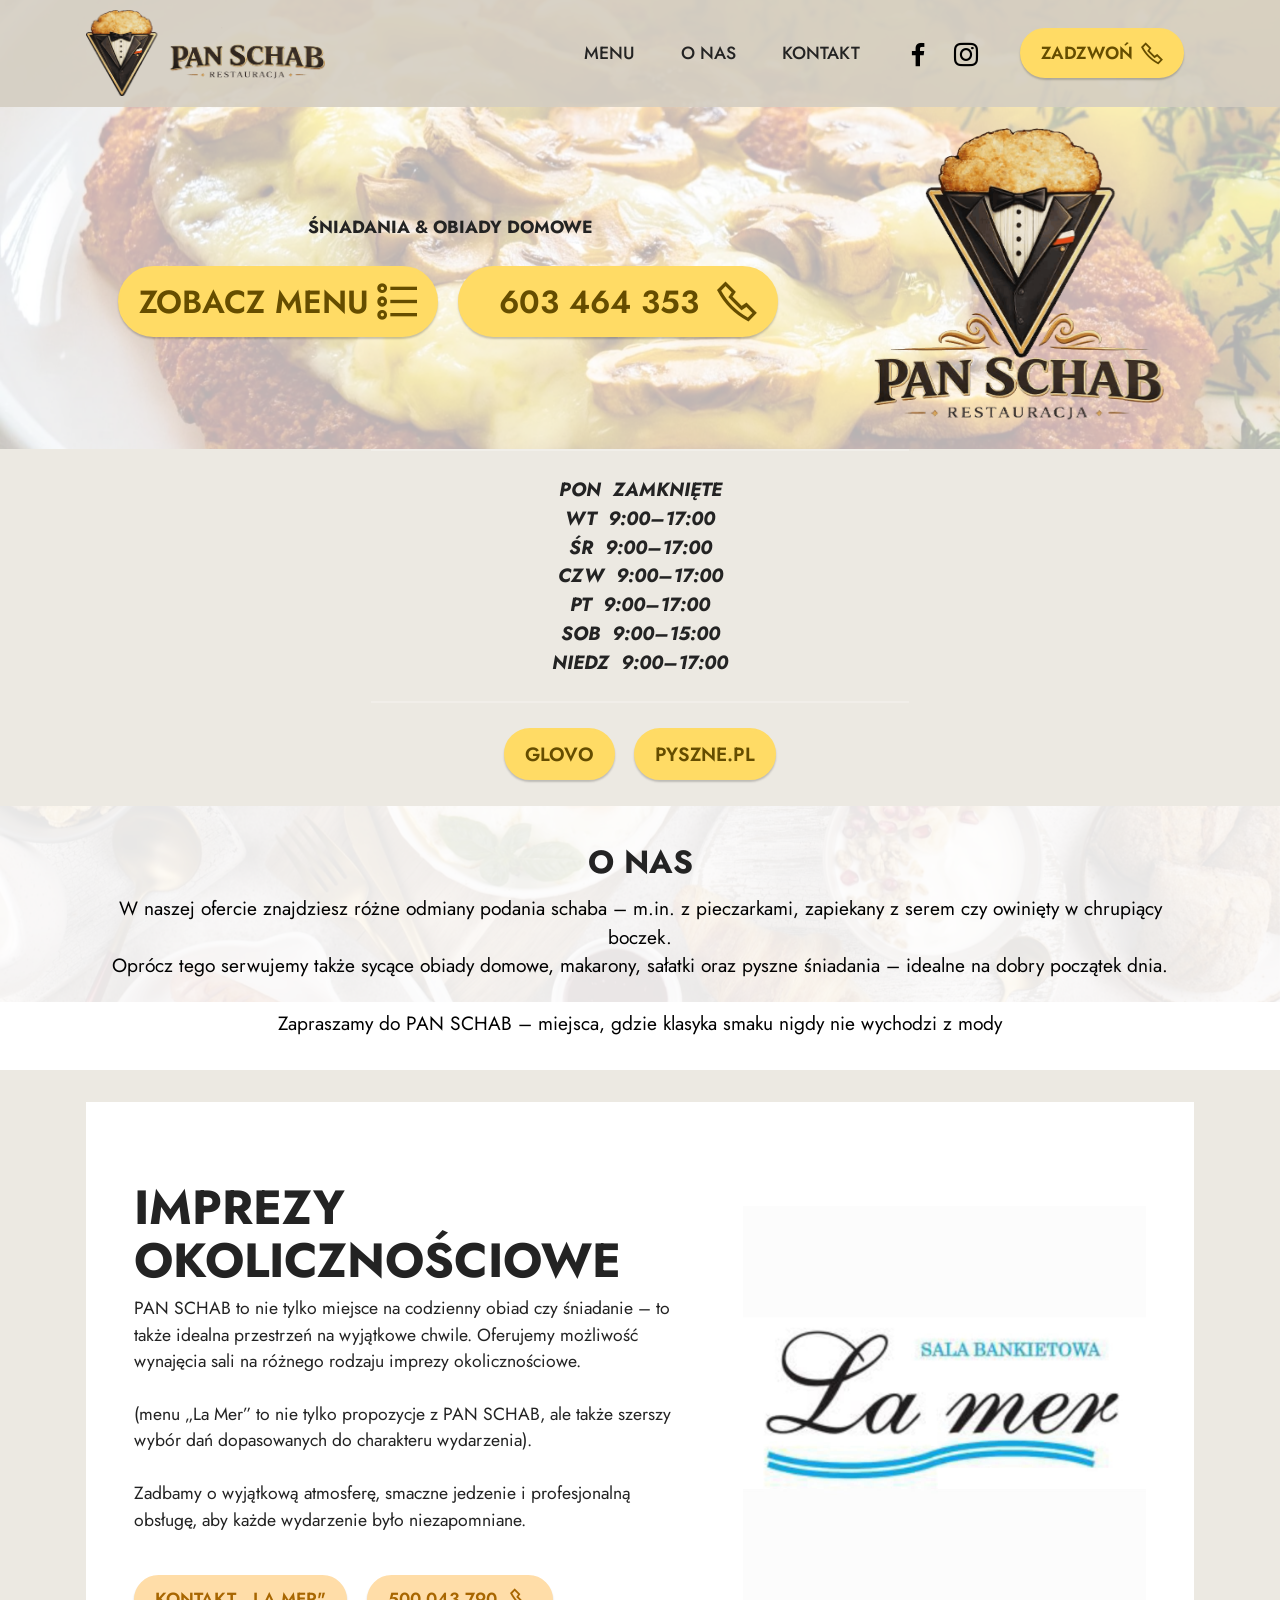
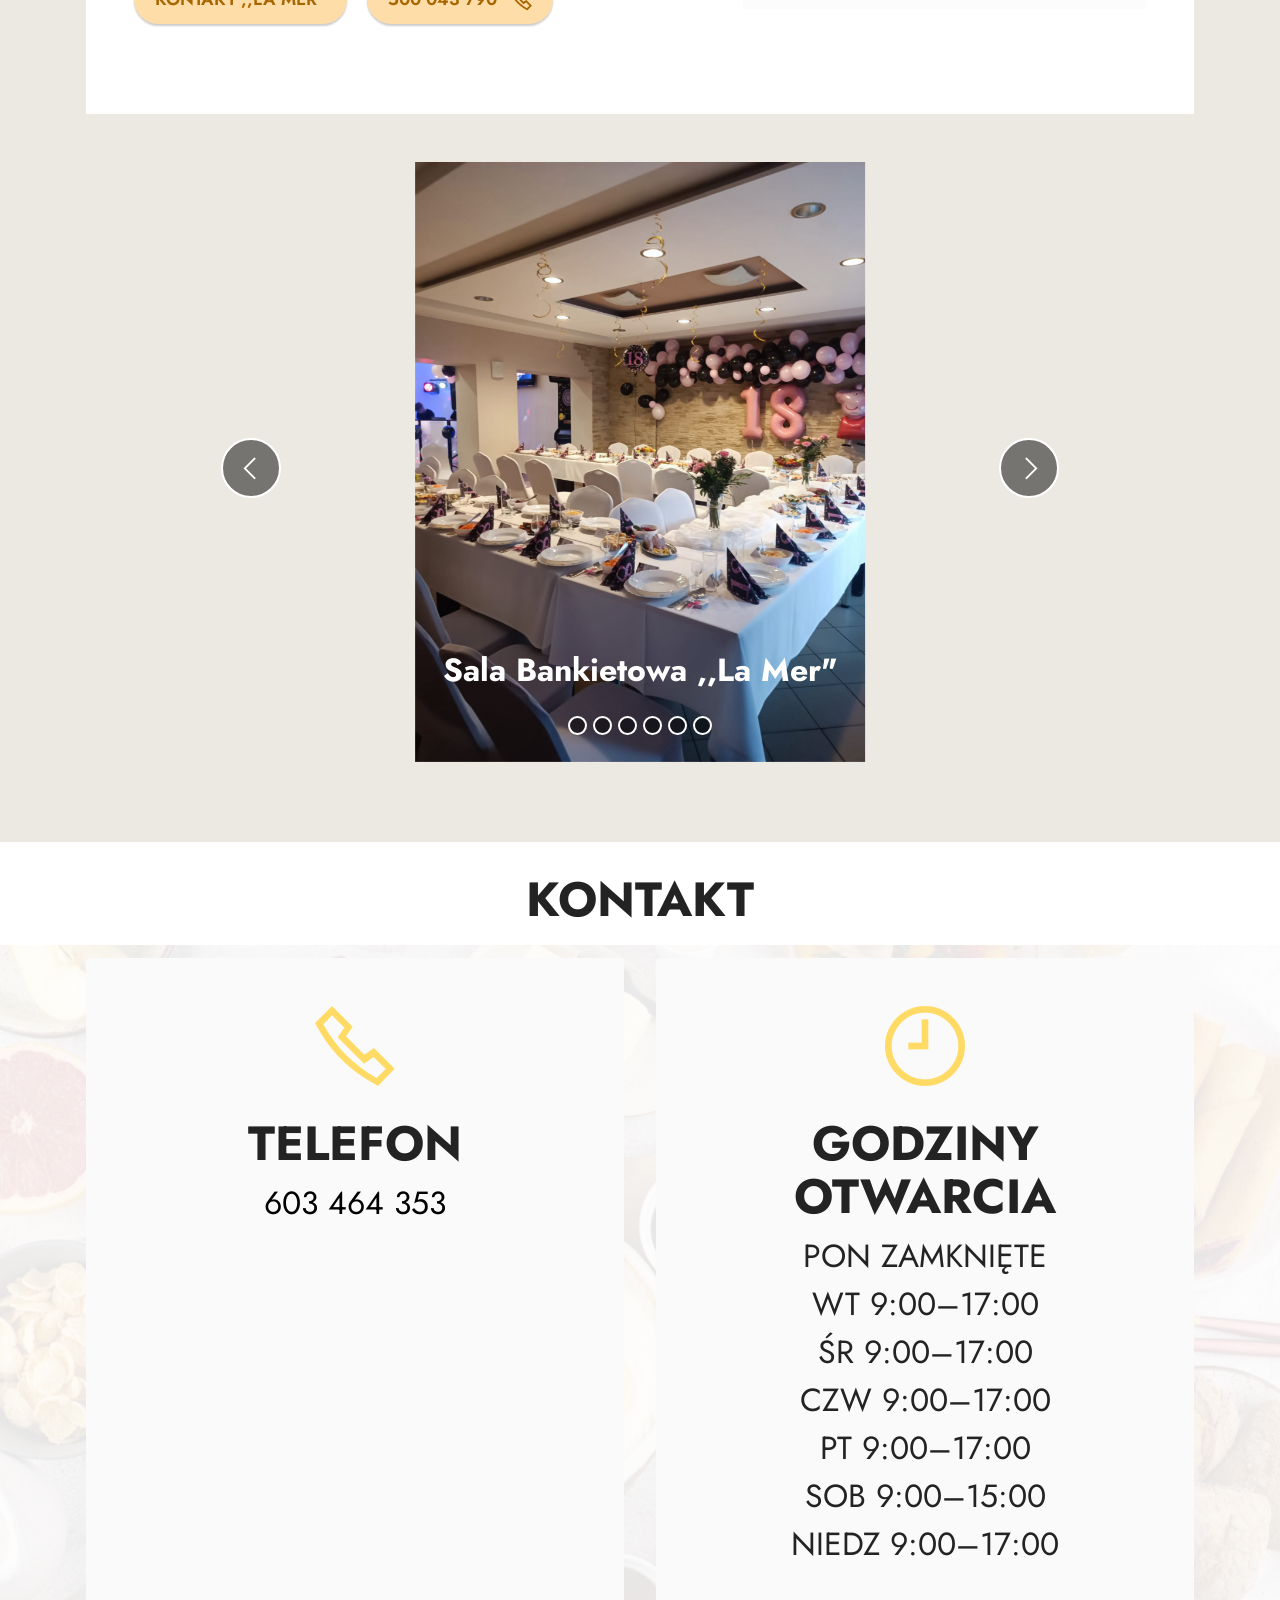
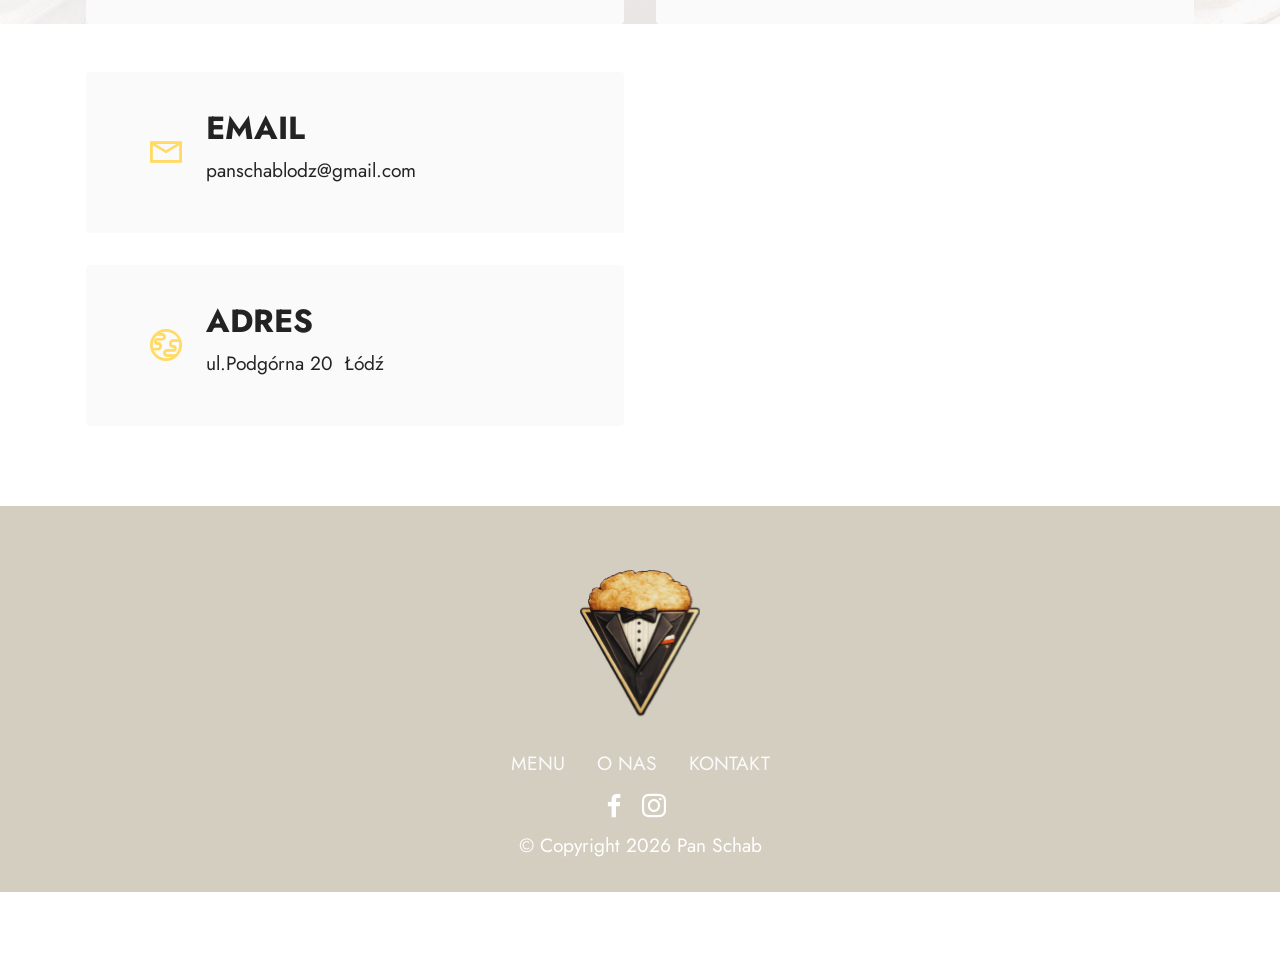
==== commit 9c96e549: "Add files via upload" ====
--- a/index.html
+++ b/index.html
@@ -20,7 +20,7 @@
   <link rel="stylesheet" href="assets/theme/css/style.css">
   <link rel="preload" href="https://fonts.googleapis.com/css?family=Jost:100,200,300,400,500,600,700,800,900,100i,200i,300i,400i,500i,600i,700i,800i,900i&display=swap" as="style" onload="this.onload=null;this.rel='stylesheet'">
   <noscript><link rel="stylesheet" href="https://fonts.googleapis.com/css?family=Jost:100,200,300,400,500,600,700,800,900,100i,200i,300i,400i,500i,600i,700i,800i,900i&display=swap"></noscript>
-  <link rel="preload" as="style" href="assets/mobirise/css/mbr-additional.css?v=5aIT58"><link rel="stylesheet" href="assets/mobirise/css/mbr-additional.css?v=5aIT58" type="text/css">
+  <link rel="preload" as="style" href="assets/mobirise/css/mbr-additional.css?v=oU3a6g"><link rel="stylesheet" href="assets/mobirise/css/mbr-additional.css?v=oU3a6g" type="text/css">
 
   
   
@@ -95,13 +95,12 @@
         <div class="row justify-content-center">
             <div class="col-md-12 col-lg-6">
                 <hr class="line">
-                <p class="mbr-text align-center mbr-fonts-style my-4 display-7"><strong><em>Poniedziałek - Zamknięte
-<br>Wtorek 09:00–17:00
-<br>Środa 09:00–17:00
-<br>Czwartek 09:00–17:00
-<br>Piątek 09:00–17:00
-<br>Sobota 09:00–15:00
-<br>Niedziela 09:00–17:00</em></strong><br></p>
+                <p class="mbr-text align-center mbr-fonts-style my-4 display-7"><strong><em>PON&nbsp; ZAMKNIĘTE<br>WT&nbsp; 9:00–17:00
+<br>ŚR&nbsp; 9:00–17:00
+<br>CZW&nbsp; 9:00–17:00
+<br>PT&nbsp; 9:00–17:00
+<br>SOB&nbsp; 9:00–15:00
+<br>NIEDZ&nbsp; 9:00–17:00</em></strong><br></p>
                 <hr class="line">
             </div>
         </div>
@@ -174,9 +173,9 @@
     <div class="container">
         <div class="row justify-content-center">
             <div class="col-12 col-md-10">
-                <div class="carousel slide" id="vfsQ3ogPjM" data-ride="carousel" data-bs-ride="carousel" data-interval="3000" data-bs-interval="3000">
+                <div class="carousel slide" id="vfsW2nb0cH" data-ride="carousel" data-bs-ride="carousel" data-interval="3000" data-bs-interval="3000">
                     <ol class="carousel-indicators">
-                        <li data-slide-to="0" data-bs-slide-to="0" class="active" data-target="#vfsQ3ogPjM" data-bs-target="#vfsQ3ogPjM"></li><li data-slide-to="1" data-bs-slide-to="1" class="" data-target="#vfsQ3ogPjM" data-bs-target="#vfsQ3ogPjM"></li><li data-slide-to="2" data-bs-slide-to="2" class="" data-target="#vfsQ3ogPjM" data-bs-target="#vfsQ3ogPjM"></li><li data-slide-to="3" data-bs-slide-to="3" class="" data-target="#vfsQ3ogPjM" data-bs-target="#vfsQ3ogPjM"></li><li data-slide-to="4" data-bs-slide-to="4" class="" data-target="#vfsQ3ogPjM" data-bs-target="#vfsQ3ogPjM"></li><li data-slide-to="5" data-bs-slide-to="5" class="" data-target="#vfsQ3ogPjM" data-bs-target="#vfsQ3ogPjM"></li>
+                        <li data-slide-to="0" data-bs-slide-to="0" class="active" data-target="#vfsW2nb0cH" data-bs-target="#vfsW2nb0cH"></li><li data-slide-to="1" data-bs-slide-to="1" class="" data-target="#vfsW2nb0cH" data-bs-target="#vfsW2nb0cH"></li><li data-slide-to="2" data-bs-slide-to="2" class="" data-target="#vfsW2nb0cH" data-bs-target="#vfsW2nb0cH"></li><li data-slide-to="3" data-bs-slide-to="3" class="" data-target="#vfsW2nb0cH" data-bs-target="#vfsW2nb0cH"></li><li data-slide-to="4" data-bs-slide-to="4" class="" data-target="#vfsW2nb0cH" data-bs-target="#vfsW2nb0cH"></li><li data-slide-to="5" data-bs-slide-to="5" class="" data-target="#vfsW2nb0cH" data-bs-target="#vfsW2nb0cH"></li>
                         
                         
                     </ol>
@@ -245,11 +244,11 @@
                             </div>
                         </div>
                     </div>
-                    <a class="carousel-control carousel-control-prev" role="button" data-slide="prev" data-bs-slide="prev" href="#vfsQ3ogPjM">
+                    <a class="carousel-control carousel-control-prev" role="button" data-slide="prev" data-bs-slide="prev" href="#vfsW2nb0cH">
                         <span class="mobi-mbri mobi-mbri-arrow-prev" aria-hidden="true"></span>
                         <span class="sr-only visually-hidden">Previous</span>
                     </a>
-                    <a class="carousel-control carousel-control-next" role="button" data-slide="next" data-bs-slide="next" href="#vfsQ3ogPjM">
+                    <a class="carousel-control carousel-control-next" role="button" data-slide="next" data-bs-slide="next" href="#vfsW2nb0cH">
                         <span class="mobi-mbri mobi-mbri-arrow-next" aria-hidden="true"></span>
                         <span class="sr-only visually-hidden">Next</span>
                     </a>
@@ -297,12 +296,13 @@
                         </div>
                         <h4 class="card-title mbr-fonts-style align-center mb-2 display-2">
                             <strong>GODZINY OTWARCIA</strong></h4>
-                        <p class="mbr-text mbr-fonts-style mb-2 display-5">Poniedziałek - Zamknięte<br>Wtorek	09:00–17:00
-<br>Środa	09:00–17:00
-<br>Czwartek	09:00–17:00
-<br>Piątek	09:00–17:00
-<br>Sobota	09:00–15:00
-<br>Niedziela 09:00–17:00<br></p>
+                        <p class="mbr-text mbr-fonts-style mb-2 display-5">PON  ZAMKNIĘTE
+<br>WT  9:00–17:00
+<br>ŚR  9:00–17:00
+<br>CZW  9:00–17:00
+<br>PT  9:00–17:00
+<br>SOB  9:00–15:00
+<br>NIEDZ  9:00–17:00<br></p>
                         
                     </div>
                 </div>
@@ -413,7 +413,7 @@
             </div>
         </div>
     </div>
-</section><section class="display-7" style="padding: 0;align-items: center;justify-content: center;flex-wrap: wrap;    align-content: center;display: flex;position: relative;height: 4rem;"><a href="https://mobiri.se/4625625" style="flex: 1 1;height: 4rem;position: absolute;width: 100%;z-index: 1;"><img alt="" style="height: 4rem;" src="[data-uri]"></a><p style="margin: 0;text-align: center;" class="display-7">&#8204;</p><a style="z-index:1" href="https://mobirise.com/html-builder.html">HTML Creator</a></section><script src="assets/bootstrap/js/bootstrap.bundle.min.js"></script>  <script src="assets/parallax/jarallax.js"></script>  <script src="assets/smoothscroll/smooth-scroll.js"></script>  <script src="assets/ytplayer/index.js"></script>  <script src="assets/dropdown/js/navbar-dropdown.js"></script>  <script src="assets/theme/js/script.js"></script>  
+</section><section class="display-7" style="padding: 0;align-items: center;justify-content: center;flex-wrap: wrap;    align-content: center;display: flex;position: relative;height: 4rem;"><a href="https://mobiri.se/4625625" style="flex: 1 1;height: 4rem;position: absolute;width: 100%;z-index: 1;"><img alt="" style="height: 4rem;" src="[data-uri]"></a><p style="margin: 0;text-align: center;" class="display-7">&#8204;</p><a style="z-index:1" href="https://mobirise.com/builder/ai-website-creator.html">Free AI Website Creator</a></section><script src="assets/bootstrap/js/bootstrap.bundle.min.js"></script>  <script src="assets/parallax/jarallax.js"></script>  <script src="assets/smoothscroll/smooth-scroll.js"></script>  <script src="assets/ytplayer/index.js"></script>  <script src="assets/dropdown/js/navbar-dropdown.js"></script>  <script src="assets/theme/js/script.js"></script>  
   
   
   <input name="animation" type="hidden">
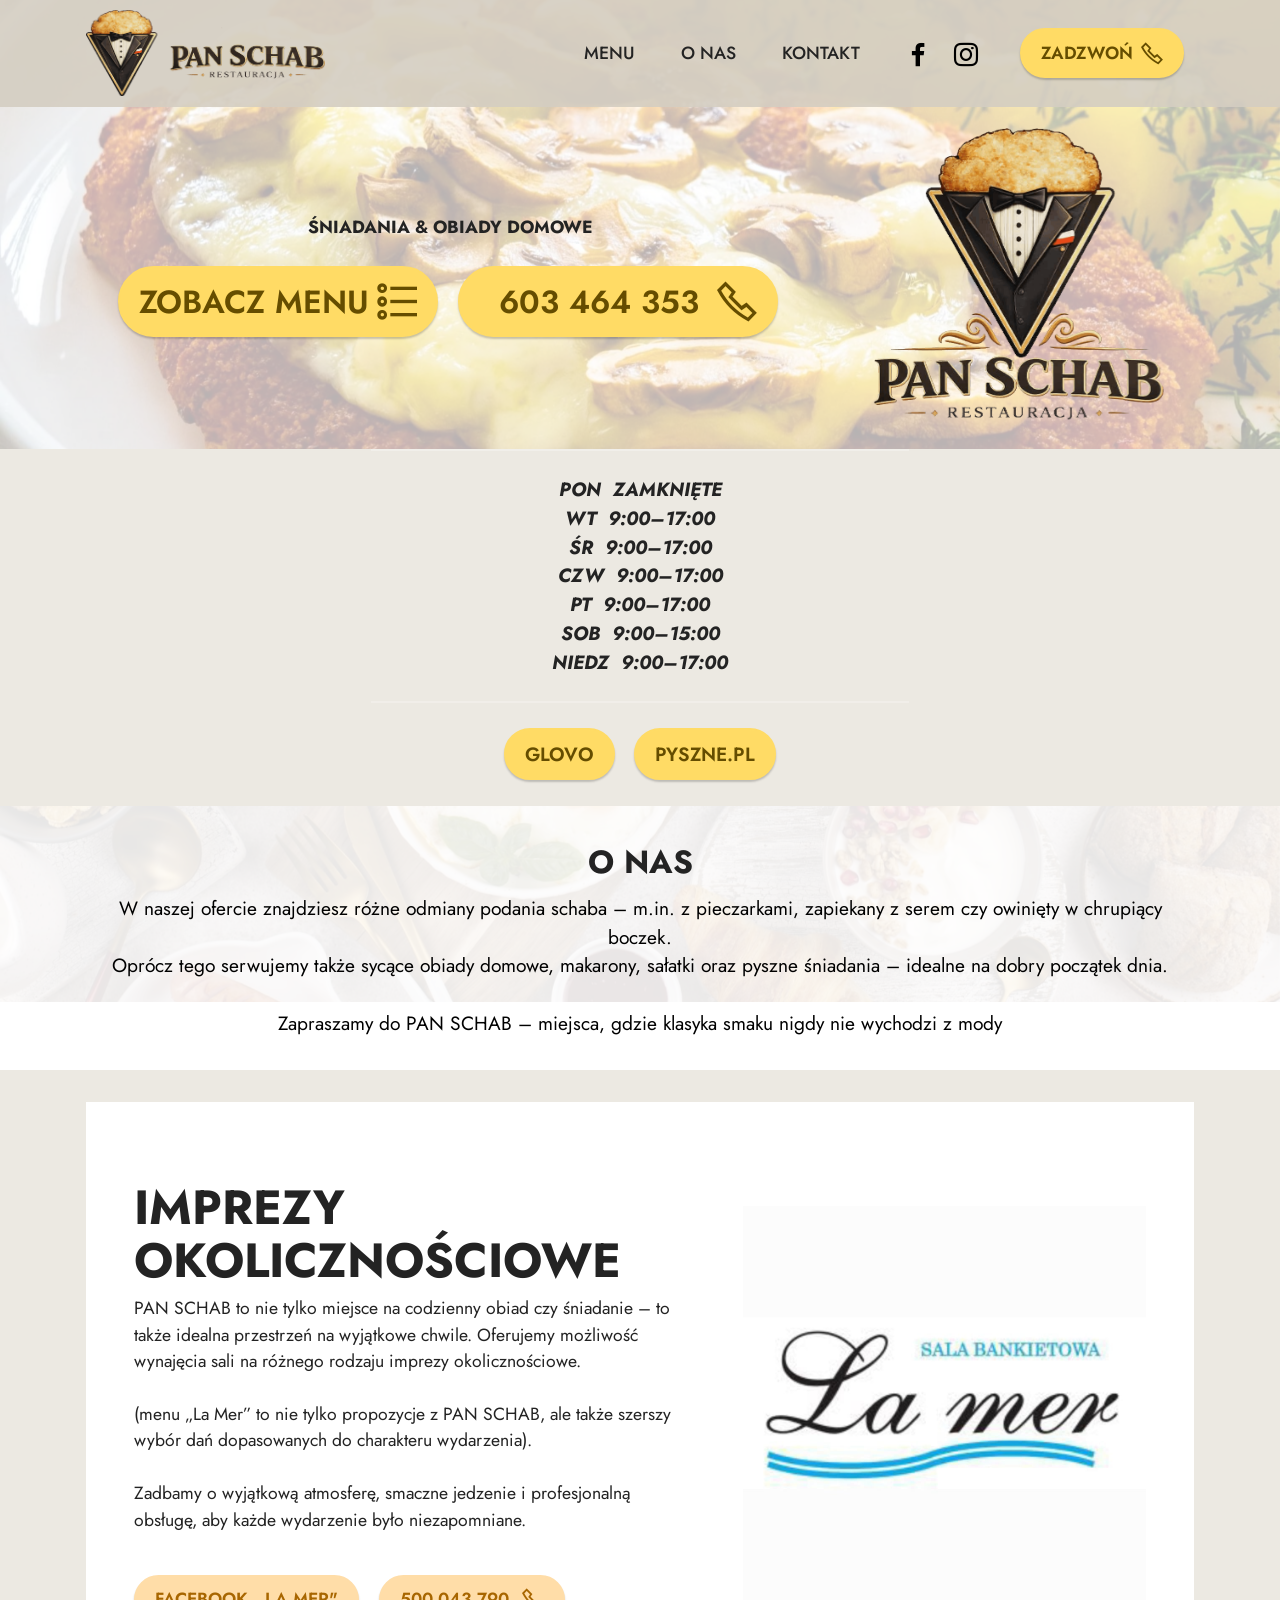
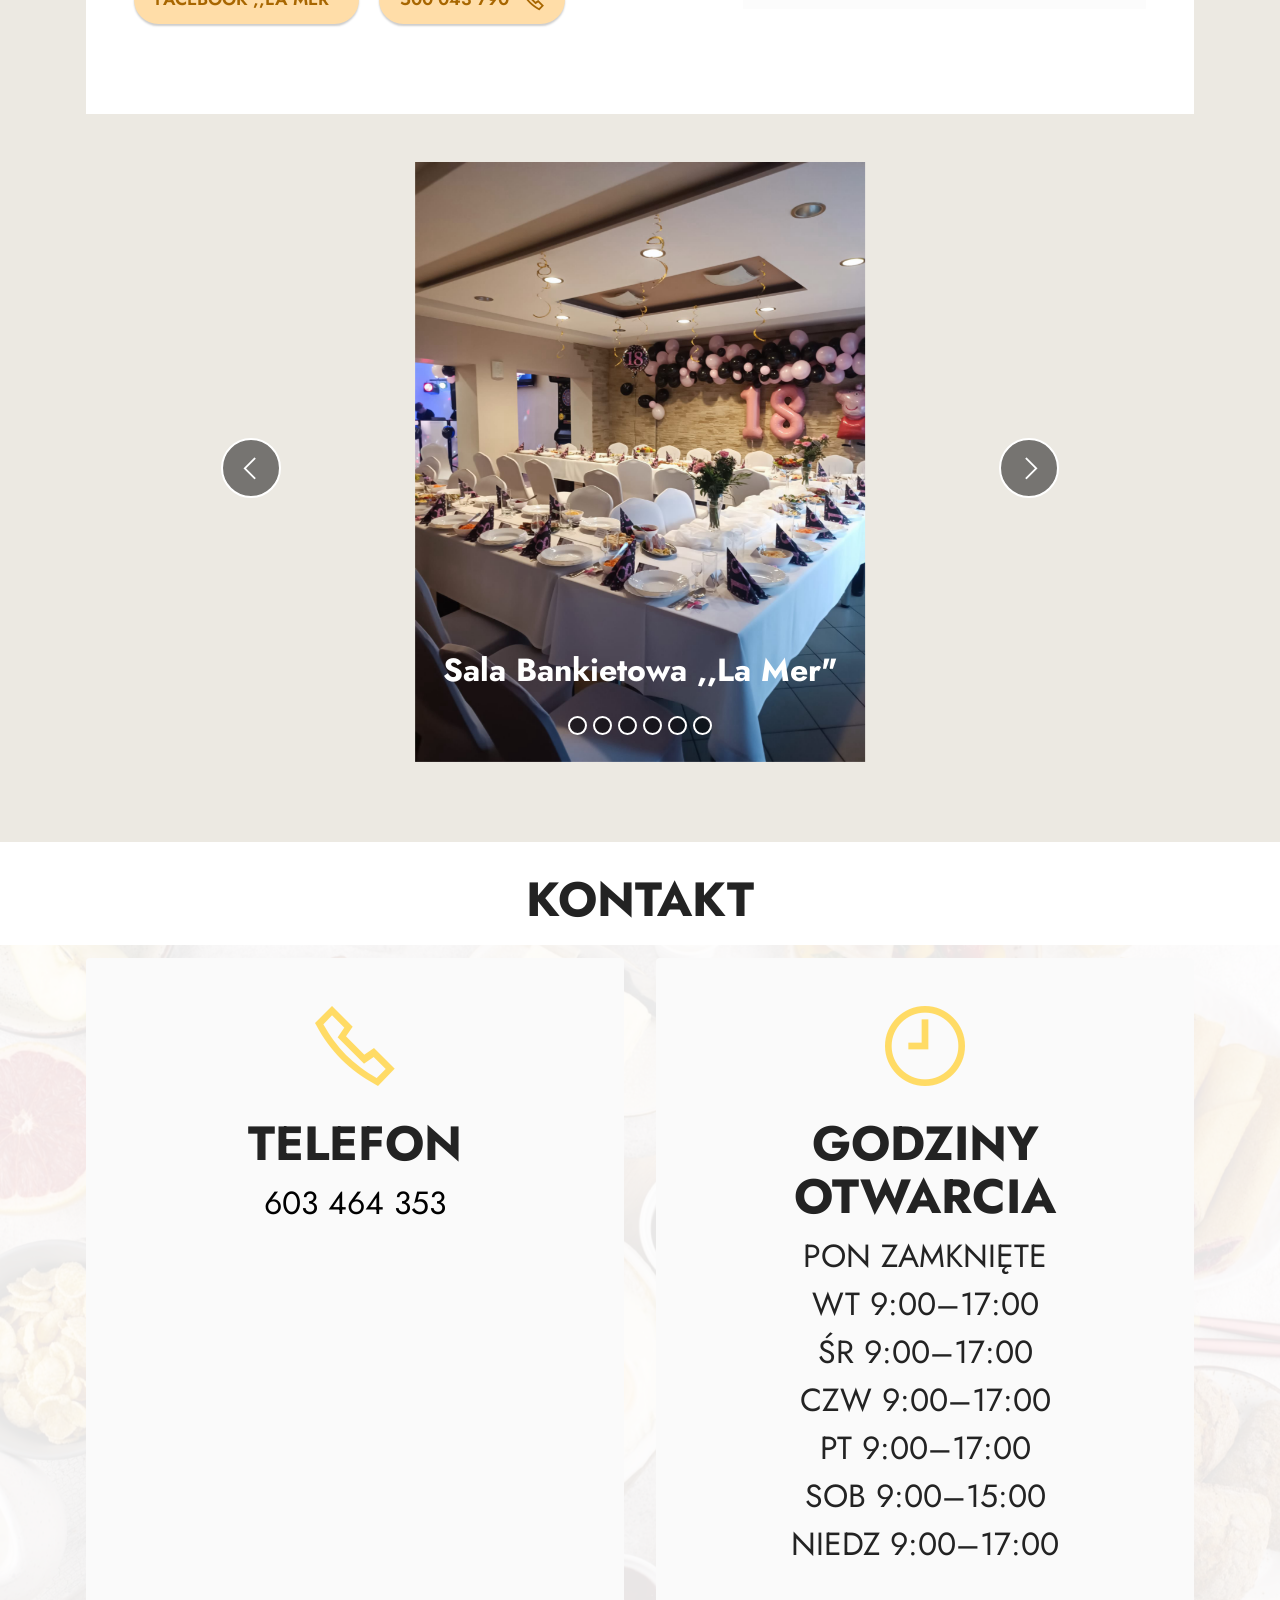
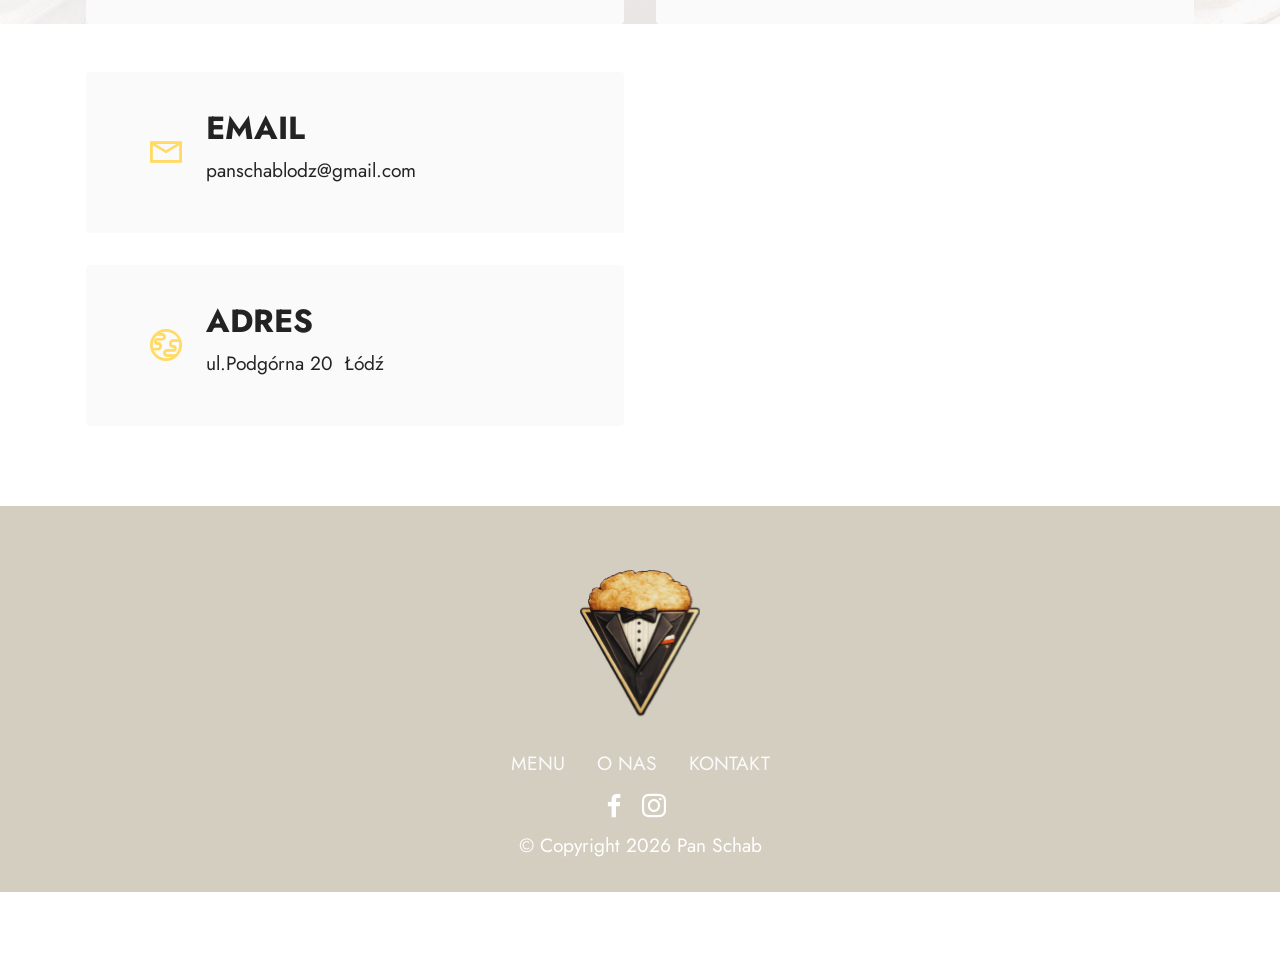
==== commit 0f9dc1d0: "Add files via upload" ====
--- a/index.html
+++ b/index.html
@@ -20,7 +20,7 @@
   <link rel="stylesheet" href="assets/theme/css/style.css">
   <link rel="preload" href="https://fonts.googleapis.com/css?family=Jost:100,200,300,400,500,600,700,800,900,100i,200i,300i,400i,500i,600i,700i,800i,900i&display=swap" as="style" onload="this.onload=null;this.rel='stylesheet'">
   <noscript><link rel="stylesheet" href="https://fonts.googleapis.com/css?family=Jost:100,200,300,400,500,600,700,800,900,100i,200i,300i,400i,500i,600i,700i,800i,900i&display=swap"></noscript>
-  <link rel="preload" as="style" href="assets/mobirise/css/mbr-additional.css?v=oU3a6g"><link rel="stylesheet" href="assets/mobirise/css/mbr-additional.css?v=oU3a6g" type="text/css">
+  <link rel="preload" as="style" href="assets/mobirise/css/mbr-additional.css?v=ZawlCZ"><link rel="stylesheet" href="assets/mobirise/css/mbr-additional.css?v=ZawlCZ" type="text/css">
 
   
   
@@ -49,7 +49,7 @@
                 </div>
             </button>
             <div class="collapse navbar-collapse" id="navbarSupportedContent">
-                <ul class="navbar-nav nav-dropdown" data-app-modern-menu="true"><li class="nav-item"><a class="nav-link link text-black text-primary display-4" href="Menu.html#top" aria-expanded="false">MENU</a></li><li class="nav-item"><a class="nav-link link text-black text-primary display-4" href="index.html#info4-1c">O NAS</a></li><li class="nav-item"><a class="nav-link link text-black text-primary display-4" href="index.html#contacts1-12">KONTAKT</a></li></ul>
+                <ul class="navbar-nav nav-dropdown" data-app-modern-menu="true"><li class="nav-item"><a class="nav-link link text-black text-primary display-4" href="Menu.html#header3-16" aria-expanded="false">MENU</a></li><li class="nav-item"><a class="nav-link link text-black text-primary display-4" href="index.html#info4-1c">O NAS</a></li><li class="nav-item"><a class="nav-link link text-black text-primary display-4" href="index.html#contacts1-12">KONTAKT</a></li></ul>
                 <div class="icons-menu">
                     <a class="iconfont-wrapper" href="https://www.facebook.com/profile.php?id=61578515859651" target="_blank">
                         <span class="p-2 mbr-iconfont socicon-facebook socicon"></span>
@@ -82,7 +82,7 @@
                 <div class="text-wrapper">
                     <h1 class="mbr-section-title mbr-fonts-style mb-3 display-4"><strong>ŚNIADANIA &amp; OBIADY DOMOWE</strong></h1>
                     
-                    <div class="mbr-section-btn mt-3"><a class="btn btn-secondary display-5" href="page1.html#header3-16"><span class="mobi-mbri mobi-mbri-bulleted-list mbr-iconfont mbr-iconfont-btn"></span>ZOBACZ MENU</a> <a class="btn btn-secondary display-5" href="tel:+48603464353"><span class="mobi-mbri mobi-mbri-phone mbr-iconfont mbr-iconfont-btn"></span>&nbsp; 603 464 353&nbsp;</a></div>
+                    <div class="mbr-section-btn mt-3"><a class="btn btn-secondary display-5" href="Menu.html#header3-16"><span class="mobi-mbri mobi-mbri-bulleted-list mbr-iconfont mbr-iconfont-btn"></span>ZOBACZ MENU</a> <a class="btn btn-secondary display-5" href="tel:+48603464353"><span class="mobi-mbri mobi-mbri-phone mbr-iconfont mbr-iconfont-btn"></span>&nbsp; 603 464 353&nbsp;</a></div>
                 </div>
             </div>
         </div>
@@ -153,7 +153,7 @@
                     <div class="text-wrapper">
                         <h6 class="card-title mbr-fonts-style display-2"><strong>IMPREZY OKOLICZNOŚCIOWE</strong></h6>
                         <p class="mbr-text mbr-fonts-style mb-4 display-4">PAN SCHAB to nie tylko miejsce na codzienny obiad czy śniadanie – to także idealna przestrzeń na wyjątkowe chwile. Oferujemy możliwość wynajęcia sali na różnego rodzaju imprezy okolicznościowe.<br><br>(menu „La Mer” to nie tylko propozycje z PAN SCHAB, ale także szerszy wybór dań dopasowanych do charakteru wydarzenia).<br><br>Zadbamy o wyjątkową atmosferę, smaczne jedzenie i profesjonalną obsługę, aby każde wydarzenie było niezapomniane.<br></p>
-                        <div class="mbr-section-btn mt-3"><a class="btn btn-danger display-4" href="https://www.facebook.com/SalaBankietowaLaMer" target="_blank">KONTAKT ,,LA MER"</a> <a class="btn btn-danger display-4" href="tel:+48500043790"><span class="mobi-mbri mobi-mbri-phone mbr-iconfont mbr-iconfont-btn"></span>500 043 790&nbsp;</a></div>
+                        <div class="mbr-section-btn mt-3"><a class="btn btn-danger display-4" href="https://www.facebook.com/SalaBankietowaLaMer" target="_blank">FACEBOOK ,,LA MER"</a> <a class="btn btn-danger display-4" href="tel:+48500043790"><span class="mobi-mbri mobi-mbri-phone mbr-iconfont mbr-iconfont-btn"></span>500 043 790&nbsp;</a></div>
                     </div>
                 </div>
                 <div class="col-12 col-lg-5">
@@ -173,9 +173,9 @@
     <div class="container">
         <div class="row justify-content-center">
             <div class="col-12 col-md-10">
-                <div class="carousel slide" id="vfsW2nb0cH" data-ride="carousel" data-bs-ride="carousel" data-interval="3000" data-bs-interval="3000">
+                <div class="carousel slide" id="vft2Su5QlW" data-ride="carousel" data-bs-ride="carousel" data-interval="3000" data-bs-interval="3000">
                     <ol class="carousel-indicators">
-                        <li data-slide-to="0" data-bs-slide-to="0" class="active" data-target="#vfsW2nb0cH" data-bs-target="#vfsW2nb0cH"></li><li data-slide-to="1" data-bs-slide-to="1" class="" data-target="#vfsW2nb0cH" data-bs-target="#vfsW2nb0cH"></li><li data-slide-to="2" data-bs-slide-to="2" class="" data-target="#vfsW2nb0cH" data-bs-target="#vfsW2nb0cH"></li><li data-slide-to="3" data-bs-slide-to="3" class="" data-target="#vfsW2nb0cH" data-bs-target="#vfsW2nb0cH"></li><li data-slide-to="4" data-bs-slide-to="4" class="" data-target="#vfsW2nb0cH" data-bs-target="#vfsW2nb0cH"></li><li data-slide-to="5" data-bs-slide-to="5" class="" data-target="#vfsW2nb0cH" data-bs-target="#vfsW2nb0cH"></li>
+                        <li data-slide-to="0" data-bs-slide-to="0" class="active" data-target="#vft2Su5QlW" data-bs-target="#vft2Su5QlW"></li><li data-slide-to="1" data-bs-slide-to="1" class="" data-target="#vft2Su5QlW" data-bs-target="#vft2Su5QlW"></li><li data-slide-to="2" data-bs-slide-to="2" class="" data-target="#vft2Su5QlW" data-bs-target="#vft2Su5QlW"></li><li data-slide-to="3" data-bs-slide-to="3" class="" data-target="#vft2Su5QlW" data-bs-target="#vft2Su5QlW"></li><li data-slide-to="4" data-bs-slide-to="4" class="" data-target="#vft2Su5QlW" data-bs-target="#vft2Su5QlW"></li><li data-slide-to="5" data-bs-slide-to="5" class="" data-target="#vft2Su5QlW" data-bs-target="#vft2Su5QlW"></li>
                         
                         
                     </ol>
@@ -244,11 +244,11 @@
                             </div>
                         </div>
                     </div>
-                    <a class="carousel-control carousel-control-prev" role="button" data-slide="prev" data-bs-slide="prev" href="#vfsW2nb0cH">
+                    <a class="carousel-control carousel-control-prev" role="button" data-slide="prev" data-bs-slide="prev" href="#vft2Su5QlW">
                         <span class="mobi-mbri mobi-mbri-arrow-prev" aria-hidden="true"></span>
                         <span class="sr-only visually-hidden">Previous</span>
                     </a>
-                    <a class="carousel-control carousel-control-next" role="button" data-slide="next" data-bs-slide="next" href="#vfsW2nb0cH">
+                    <a class="carousel-control carousel-control-next" role="button" data-slide="next" data-bs-slide="next" href="#vft2Su5QlW">
                         <span class="mobi-mbri mobi-mbri-arrow-next" aria-hidden="true"></span>
                         <span class="sr-only visually-hidden">Next</span>
                     </a>
@@ -413,7 +413,7 @@
             </div>
         </div>
     </div>
-</section><section class="display-7" style="padding: 0;align-items: center;justify-content: center;flex-wrap: wrap;    align-content: center;display: flex;position: relative;height: 4rem;"><a href="https://mobiri.se/4625625" style="flex: 1 1;height: 4rem;position: absolute;width: 100%;z-index: 1;"><img alt="" style="height: 4rem;" src="[data-uri]"></a><p style="margin: 0;text-align: center;" class="display-7">&#8204;</p><a style="z-index:1" href="https://mobirise.com/builder/ai-website-creator.html">Free AI Website Creator</a></section><script src="assets/bootstrap/js/bootstrap.bundle.min.js"></script>  <script src="assets/parallax/jarallax.js"></script>  <script src="assets/smoothscroll/smooth-scroll.js"></script>  <script src="assets/ytplayer/index.js"></script>  <script src="assets/dropdown/js/navbar-dropdown.js"></script>  <script src="assets/theme/js/script.js"></script>  
+</section><section class="display-7" style="padding: 0;align-items: center;justify-content: center;flex-wrap: wrap;    align-content: center;display: flex;position: relative;height: 4rem;"><a href="https://mobiri.se/4625625" style="flex: 1 1;height: 4rem;position: absolute;width: 100%;z-index: 1;"><img alt="" style="height: 4rem;" src="[data-uri]"></a><p style="margin: 0;text-align: center;" class="display-7">&#8204;</p><a style="z-index:1" href="https://mobirise.com/html-builder.html">HTML Website Maker</a></section><script src="assets/bootstrap/js/bootstrap.bundle.min.js"></script>  <script src="assets/parallax/jarallax.js"></script>  <script src="assets/smoothscroll/smooth-scroll.js"></script>  <script src="assets/ytplayer/index.js"></script>  <script src="assets/dropdown/js/navbar-dropdown.js"></script>  <script src="assets/theme/js/script.js"></script>  
   
   
   <input name="animation" type="hidden">
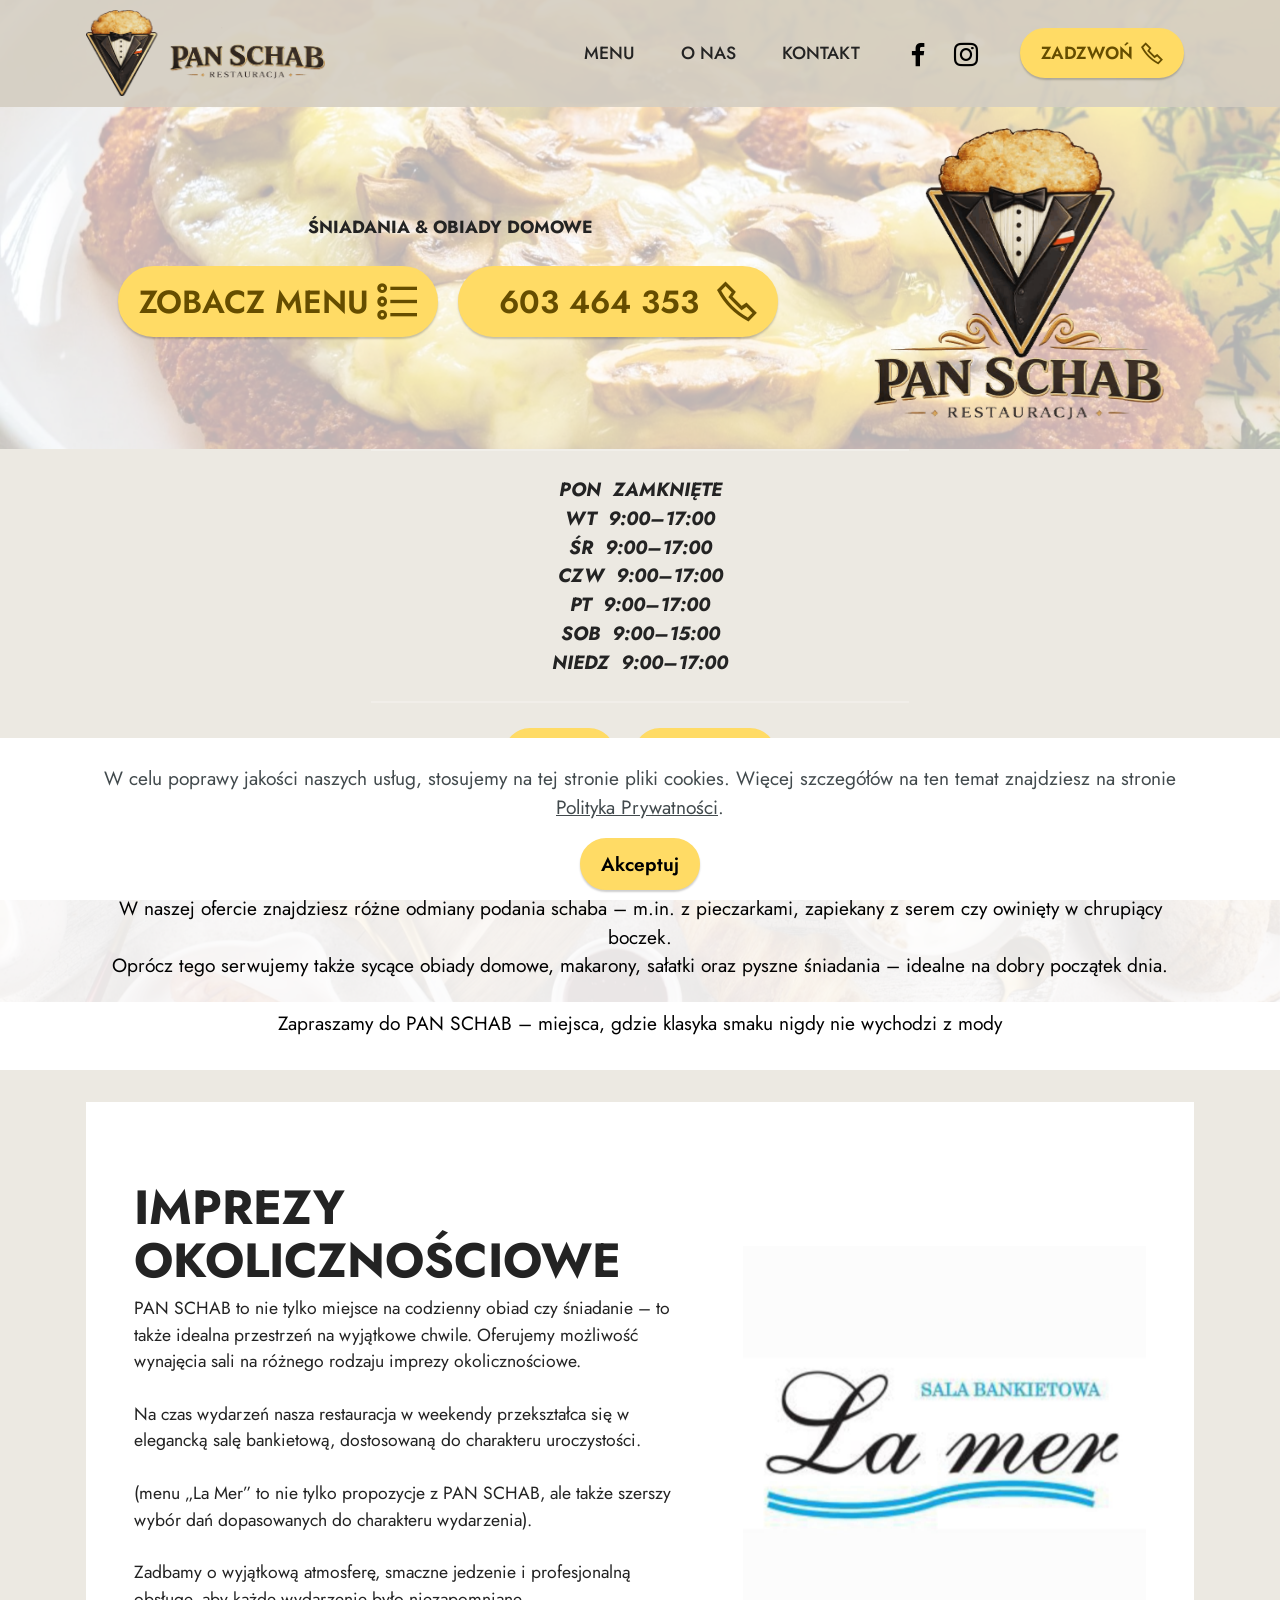
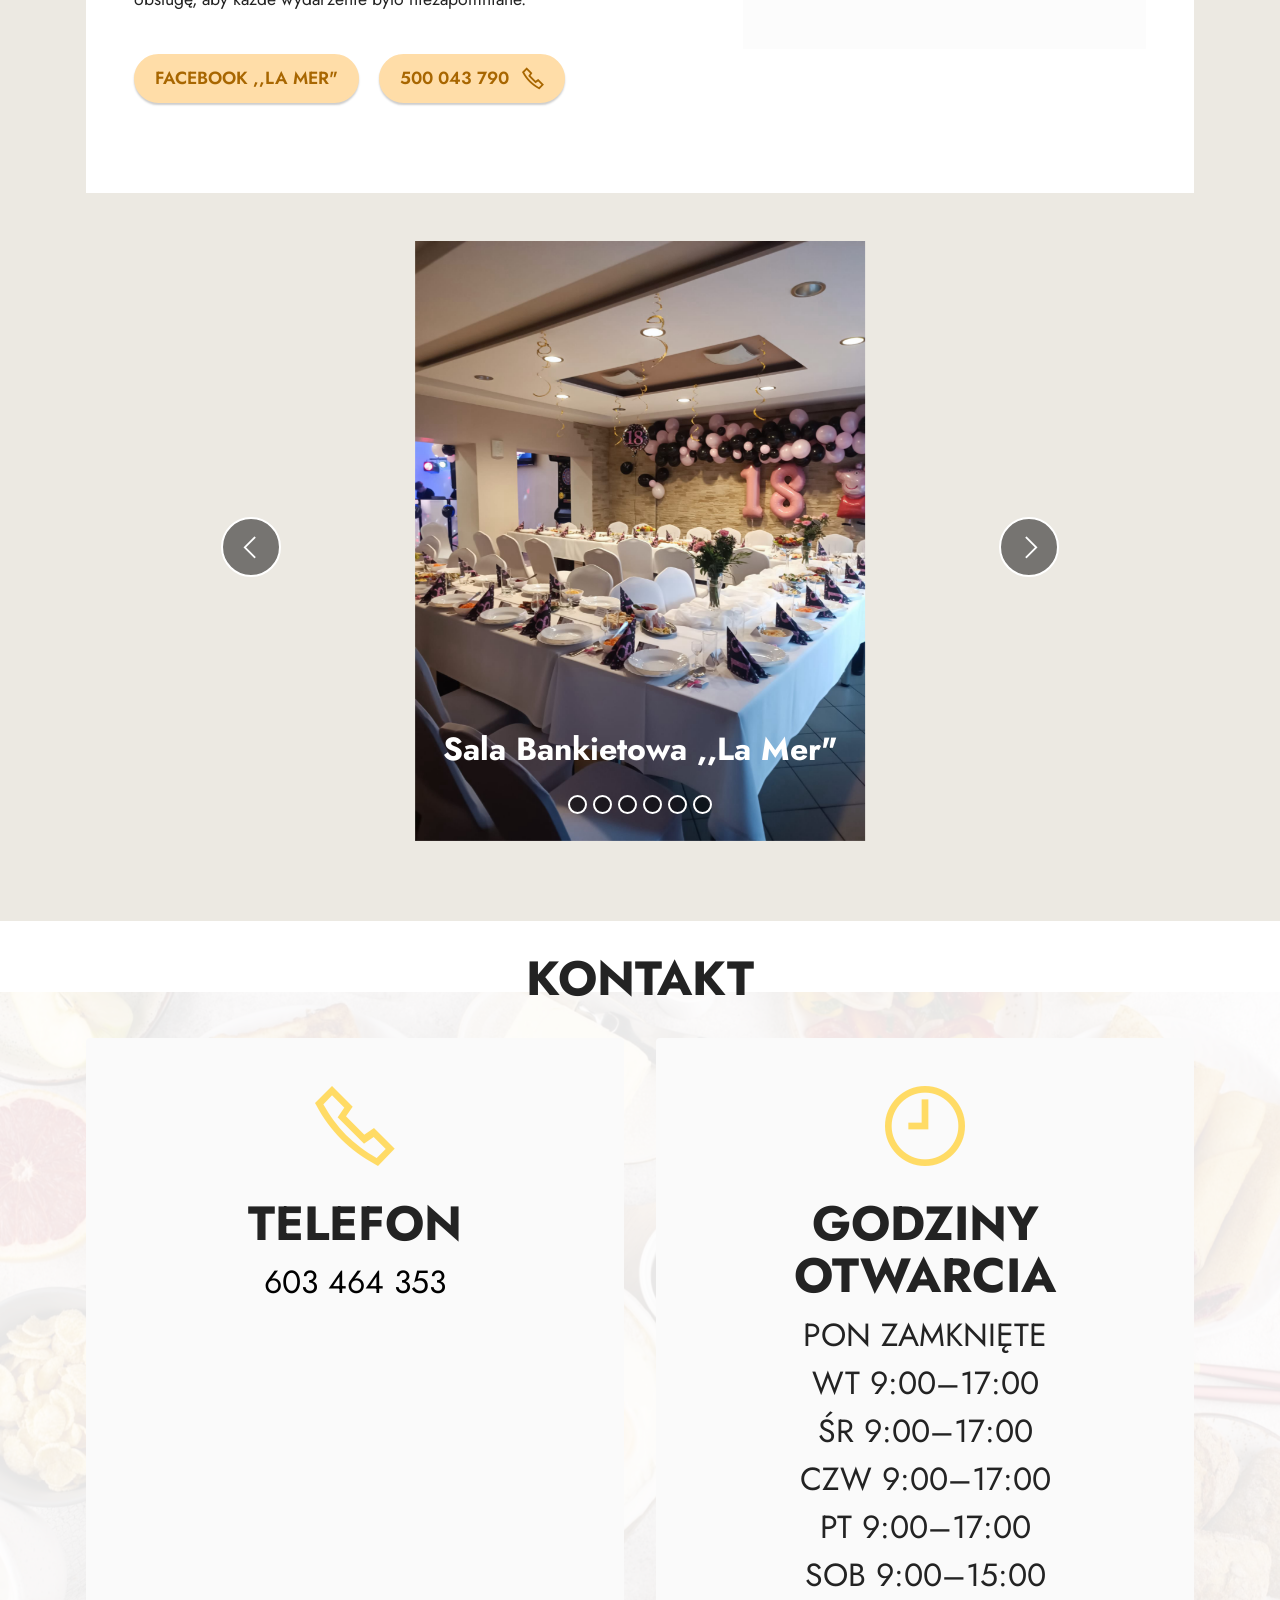
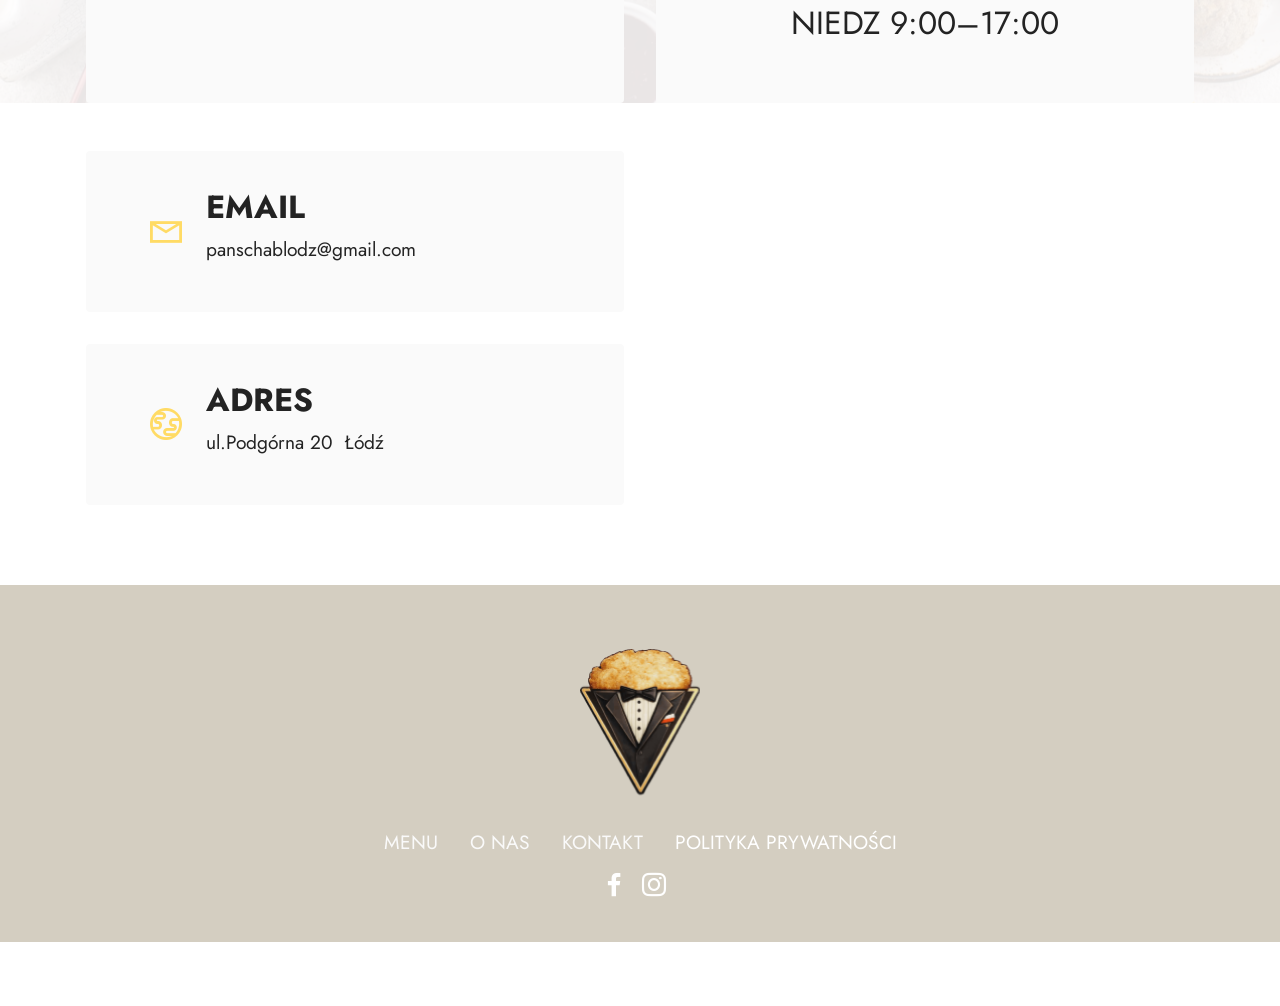
==== commit fca2930f: "Add files via upload" ====
--- a/index.html
+++ b/index.html
@@ -20,7 +20,7 @@
   <link rel="stylesheet" href="assets/theme/css/style.css">
   <link rel="preload" href="https://fonts.googleapis.com/css?family=Jost:100,200,300,400,500,600,700,800,900,100i,200i,300i,400i,500i,600i,700i,800i,900i&display=swap" as="style" onload="this.onload=null;this.rel='stylesheet'">
   <noscript><link rel="stylesheet" href="https://fonts.googleapis.com/css?family=Jost:100,200,300,400,500,600,700,800,900,100i,200i,300i,400i,500i,600i,700i,800i,900i&display=swap"></noscript>
-  <link rel="preload" as="style" href="assets/mobirise/css/mbr-additional.css?v=ZawlCZ"><link rel="stylesheet" href="assets/mobirise/css/mbr-additional.css?v=ZawlCZ" type="text/css">
+  <link rel="preload" as="style" href="assets/mobirise/css/mbr-additional.css?v=PPQlNn"><link rel="stylesheet" href="assets/mobirise/css/mbr-additional.css?v=PPQlNn" type="text/css">
 
   
   
@@ -152,7 +152,7 @@
                 <div class="col-12 col-lg">
                     <div class="text-wrapper">
                         <h6 class="card-title mbr-fonts-style display-2"><strong>IMPREZY OKOLICZNOŚCIOWE</strong></h6>
-                        <p class="mbr-text mbr-fonts-style mb-4 display-4">PAN SCHAB to nie tylko miejsce na codzienny obiad czy śniadanie – to także idealna przestrzeń na wyjątkowe chwile. Oferujemy możliwość wynajęcia sali na różnego rodzaju imprezy okolicznościowe.<br><br>(menu „La Mer” to nie tylko propozycje z PAN SCHAB, ale także szerszy wybór dań dopasowanych do charakteru wydarzenia).<br><br>Zadbamy o wyjątkową atmosferę, smaczne jedzenie i profesjonalną obsługę, aby każde wydarzenie było niezapomniane.<br></p>
+                        <p class="mbr-text mbr-fonts-style mb-4 display-4">PAN SCHAB to nie tylko miejsce na codzienny obiad czy śniadanie – to także idealna przestrzeń na wyjątkowe chwile. Oferujemy możliwość wynajęcia sali na różnego rodzaju imprezy okolicznościowe.<br><br>Na czas wydarzeń nasza restauracja w weekendy przekształca się w elegancką salę bankietową, dostosowaną do charakteru uroczystości.<br><br>(menu „La Mer” to nie tylko propozycje z PAN SCHAB, ale także szerszy wybór dań dopasowanych do charakteru wydarzenia).<br><br>Zadbamy o wyjątkową atmosferę, smaczne jedzenie i profesjonalną obsługę, aby każde wydarzenie było niezapomniane.<br></p>
                         <div class="mbr-section-btn mt-3"><a class="btn btn-danger display-4" href="https://www.facebook.com/SalaBankietowaLaMer" target="_blank">FACEBOOK ,,LA MER"</a> <a class="btn btn-danger display-4" href="tel:+48500043790"><span class="mobi-mbri mobi-mbri-phone mbr-iconfont mbr-iconfont-btn"></span>500 043 790&nbsp;</a></div>
                     </div>
                 </div>
@@ -173,9 +173,9 @@
     <div class="container">
         <div class="row justify-content-center">
             <div class="col-12 col-md-10">
-                <div class="carousel slide" id="vft2Su5QlW" data-ride="carousel" data-bs-ride="carousel" data-interval="3000" data-bs-interval="3000">
+                <div class="carousel slide" id="vfyqCLOoAd" data-ride="carousel" data-bs-ride="carousel" data-interval="3000" data-bs-interval="3000">
                     <ol class="carousel-indicators">
-                        <li data-slide-to="0" data-bs-slide-to="0" class="active" data-target="#vft2Su5QlW" data-bs-target="#vft2Su5QlW"></li><li data-slide-to="1" data-bs-slide-to="1" class="" data-target="#vft2Su5QlW" data-bs-target="#vft2Su5QlW"></li><li data-slide-to="2" data-bs-slide-to="2" class="" data-target="#vft2Su5QlW" data-bs-target="#vft2Su5QlW"></li><li data-slide-to="3" data-bs-slide-to="3" class="" data-target="#vft2Su5QlW" data-bs-target="#vft2Su5QlW"></li><li data-slide-to="4" data-bs-slide-to="4" class="" data-target="#vft2Su5QlW" data-bs-target="#vft2Su5QlW"></li><li data-slide-to="5" data-bs-slide-to="5" class="" data-target="#vft2Su5QlW" data-bs-target="#vft2Su5QlW"></li>
+                        <li data-slide-to="0" data-bs-slide-to="0" class="active" data-target="#vfyqCLOoAd" data-bs-target="#vfyqCLOoAd"></li><li data-slide-to="1" data-bs-slide-to="1" class="" data-target="#vfyqCLOoAd" data-bs-target="#vfyqCLOoAd"></li><li data-slide-to="2" data-bs-slide-to="2" class="" data-target="#vfyqCLOoAd" data-bs-target="#vfyqCLOoAd"></li><li data-slide-to="3" data-bs-slide-to="3" class="" data-target="#vfyqCLOoAd" data-bs-target="#vfyqCLOoAd"></li><li data-slide-to="4" data-bs-slide-to="4" class="" data-target="#vfyqCLOoAd" data-bs-target="#vfyqCLOoAd"></li><li data-slide-to="5" data-bs-slide-to="5" class="" data-target="#vfyqCLOoAd" data-bs-target="#vfyqCLOoAd"></li>
                         
                         
                     </ol>
@@ -244,11 +244,11 @@
                             </div>
                         </div>
                     </div>
-                    <a class="carousel-control carousel-control-prev" role="button" data-slide="prev" data-bs-slide="prev" href="#vft2Su5QlW">
+                    <a class="carousel-control carousel-control-prev" role="button" data-slide="prev" data-bs-slide="prev" href="#vfyqCLOoAd">
                         <span class="mobi-mbri mobi-mbri-arrow-prev" aria-hidden="true"></span>
                         <span class="sr-only visually-hidden">Previous</span>
                     </a>
-                    <a class="carousel-control carousel-control-next" role="button" data-slide="next" data-bs-slide="next" href="#vft2Su5QlW">
+                    <a class="carousel-control carousel-control-next" role="button" data-slide="next" data-bs-slide="next" href="#vfyqCLOoAd">
                         <span class="mobi-mbri mobi-mbri-arrow-next" aria-hidden="true"></span>
                         <span class="sr-only visually-hidden">Next</span>
                     </a>
@@ -387,7 +387,7 @@
                     
                     
                     
-                <li class="foot-menu-item mbr-fonts-style display-7"><a href="Menu.html#header3-16" class="text-white text-primary">MENU</a></li><li class="foot-menu-item mbr-fonts-style display-7"><a href="index.html#info4-1c" class="text-white text-primary">O NAS</a></li><li class="foot-menu-item mbr-fonts-style display-7"><a href="index.html#contacts1-12" class="text-white text-primary">KONTAKT</a></li></ul>
+                <li class="foot-menu-item mbr-fonts-style display-7"><a href="Menu.html#header3-16" class="text-white text-primary">MENU</a></li><li class="foot-menu-item mbr-fonts-style display-7"><a href="index.html#info4-1c" class="text-white text-primary">O NAS</a></li><li class="foot-menu-item mbr-fonts-style display-7"><a href="index.html#contacts1-12" class="text-white text-primary">KONTAKT</a></li><li class="foot-menu-item mbr-fonts-style display-7">POLITYKA PRYWATNOŚCI</li></ul>
             </div>
             <div class="row social-row">
                 <div class="social-list align-right pb-2">
@@ -408,14 +408,14 @@
                     </div></div>
             </div>
             <div class="row row-copirayt">
-                <p class="mbr-text mb-0 mbr-fonts-style mbr-white align-center display-7">
-                    © Copyright 2026 Pan Schab</p>
-            </div>
-        </div>
-    </div>
-</section><section class="display-7" style="padding: 0;align-items: center;justify-content: center;flex-wrap: wrap;    align-content: center;display: flex;position: relative;height: 4rem;"><a href="https://mobiri.se/4625625" style="flex: 1 1;height: 4rem;position: absolute;width: 100%;z-index: 1;"><img alt="" style="height: 4rem;" src="[data-uri]"></a><p style="margin: 0;text-align: center;" class="display-7">&#8204;</p><a style="z-index:1" href="https://mobirise.com/html-builder.html">HTML Website Maker</a></section><script src="assets/bootstrap/js/bootstrap.bundle.min.js"></script>  <script src="assets/parallax/jarallax.js"></script>  <script src="assets/smoothscroll/smooth-scroll.js"></script>  <script src="assets/ytplayer/index.js"></script>  <script src="assets/dropdown/js/navbar-dropdown.js"></script>  <script src="assets/theme/js/script.js"></script>  
-  
-  
-  <input name="animation" type="hidden">
+                <p class="mbr-text mb-0 mbr-fonts-style mbr-white align-center display-7"></p>
+            </div>
+        </div>
+    </div>
+</section><section class="display-7" style="padding: 0;align-items: center;justify-content: center;flex-wrap: wrap;    align-content: center;display: flex;position: relative;height: 4rem;"><a href="https://mobiri.se/4625625" style="flex: 1 1;height: 4rem;position: absolute;width: 100%;z-index: 1;"><img alt="" style="height: 4rem;" src="[data-uri]"></a><p style="margin: 0;text-align: center;" class="display-7">&#8204;</p><a style="z-index:1" href="https://mobirise.com/html-builder.html">HTML Builder</a></section><script src="assets/bootstrap/js/bootstrap.bundle.min.js"></script>  <script src="assets/parallax/jarallax.js"></script>  <script src="assets/web/assets/cookies-alert-plugin/cookies-alert-core.js"></script>  <script src="assets/web/assets/cookies-alert-plugin/cookies-alert-script.js"></script>  <script src="assets/smoothscroll/smooth-scroll.js"></script>  <script src="assets/ytplayer/index.js"></script>  <script src="assets/dropdown/js/navbar-dropdown.js"></script>  <script src="assets/theme/js/script.js"></script>  
+  
+  
+<input name="cookieData" type="hidden" data-cookie-cookiesAlertType='false' data-cookie-customDialogSelector='null' data-cookie-colorText='#424a4d' data-cookie-colorBg='rgb(255, 255, 255)' data-cookie-opacityOverlay='0' data-cookie-bgOpacity='100' data-cookie-textButton='Akceptuj' data-cookie-rejectText='REJECT' data-cookie-colorButton='#ffdb65' data-cookie-rejectColor='#ffffff' data-cookie-colorLink='#424a4d' data-cookie-underlineLink='true' data-cookie-text="W celu poprawy jakości naszych usług, stosujemy na tej stronie pliki cookies. Więcej szczegółów na ten temat znajdziesz na stronie <a href=’polityka.html’>Polityka Prywatności</a>.">
+    <input name="animation" type="hidden">
   </body>
 </html>
--- a/assets/mobirise/css/mbr-additional.css
+++ b/assets/mobirise/css/mbr-additional.css
@@ -1531,6 +1531,9 @@
 .cid-veUJFkfSmE foot-menu-item {
   text-align: right;
 }
+.cid-veUJFkfSmE .row .mbr-text {
+  text-align: center;
+}
 .cid-veUJgURLH6 {
   z-index: 1000;
   width: 100%;
@@ -2388,6 +2391,9 @@
 .cid-veUJFkfSmE foot-menu-item {
   text-align: right;
 }
+.cid-veUJFkfSmE .row .mbr-text {
+  text-align: center;
+}
 .cid-veUJgURLH6 {
   z-index: 1000;
   width: 100%;
@@ -2738,6 +2744,34 @@
     left: -1rem;
   }
 }
+.cid-vfygSkad0f {
+  padding-top: 9rem;
+  padding-bottom: 5rem;
+  background-color: #ffffff;
+}
+.cid-vfygSkad0f .mbr-section-subtitle {
+  text-align: center;
+}
+.cid-vfyiWeCoKu {
+  padding-top: 1rem;
+  padding-bottom: 0rem;
+  background-color: #d4cec1;
+}
+.cid-vfyiWeCoKu img {
+  width: 120px;
+  margin: auto;
+}
+.cid-vfyiWeCoKu .card {
+  transition: all 0.3s;
+  height: fit-content;
+  padding: 1rem 0;
+  margin-bottom: 1rem;
+}
+@media (min-width: 992px) {
+  .cid-vfyiWeCoKu .card {
+    max-width: 12.5%;
+  }
+}
 .cid-veUJFkfSmE {
   padding-top: 0rem;
   padding-bottom: 2rem;
@@ -2810,3 +2844,6 @@
 .cid-veUJFkfSmE foot-menu-item {
   text-align: right;
 }
+.cid-veUJFkfSmE .row .mbr-text {
+  text-align: center;
+}
--- a/assets/mobirise/css/mbr-additional.css
+++ b/assets/mobirise/css/mbr-additional.css
@@ -1531,6 +1531,9 @@
 .cid-veUJFkfSmE foot-menu-item {
   text-align: right;
 }
+.cid-veUJFkfSmE .row .mbr-text {
+  text-align: center;
+}
 .cid-veUJgURLH6 {
   z-index: 1000;
   width: 100%;
@@ -2388,6 +2391,9 @@
 .cid-veUJFkfSmE foot-menu-item {
   text-align: right;
 }
+.cid-veUJFkfSmE .row .mbr-text {
+  text-align: center;
+}
 .cid-veUJgURLH6 {
   z-index: 1000;
   width: 100%;
@@ -2738,6 +2744,34 @@
     left: -1rem;
   }
 }
+.cid-vfygSkad0f {
+  padding-top: 9rem;
+  padding-bottom: 5rem;
+  background-color: #ffffff;
+}
+.cid-vfygSkad0f .mbr-section-subtitle {
+  text-align: center;
+}
+.cid-vfyiWeCoKu {
+  padding-top: 1rem;
+  padding-bottom: 0rem;
+  background-color: #d4cec1;
+}
+.cid-vfyiWeCoKu img {
+  width: 120px;
+  margin: auto;
+}
+.cid-vfyiWeCoKu .card {
+  transition: all 0.3s;
+  height: fit-content;
+  padding: 1rem 0;
+  margin-bottom: 1rem;
+}
+@media (min-width: 992px) {
+  .cid-vfyiWeCoKu .card {
+    max-width: 12.5%;
+  }
+}
 .cid-veUJFkfSmE {
   padding-top: 0rem;
   padding-bottom: 2rem;
@@ -2810,3 +2844,6 @@
 .cid-veUJFkfSmE foot-menu-item {
   text-align: right;
 }
+.cid-veUJFkfSmE .row .mbr-text {
+  text-align: center;
+}
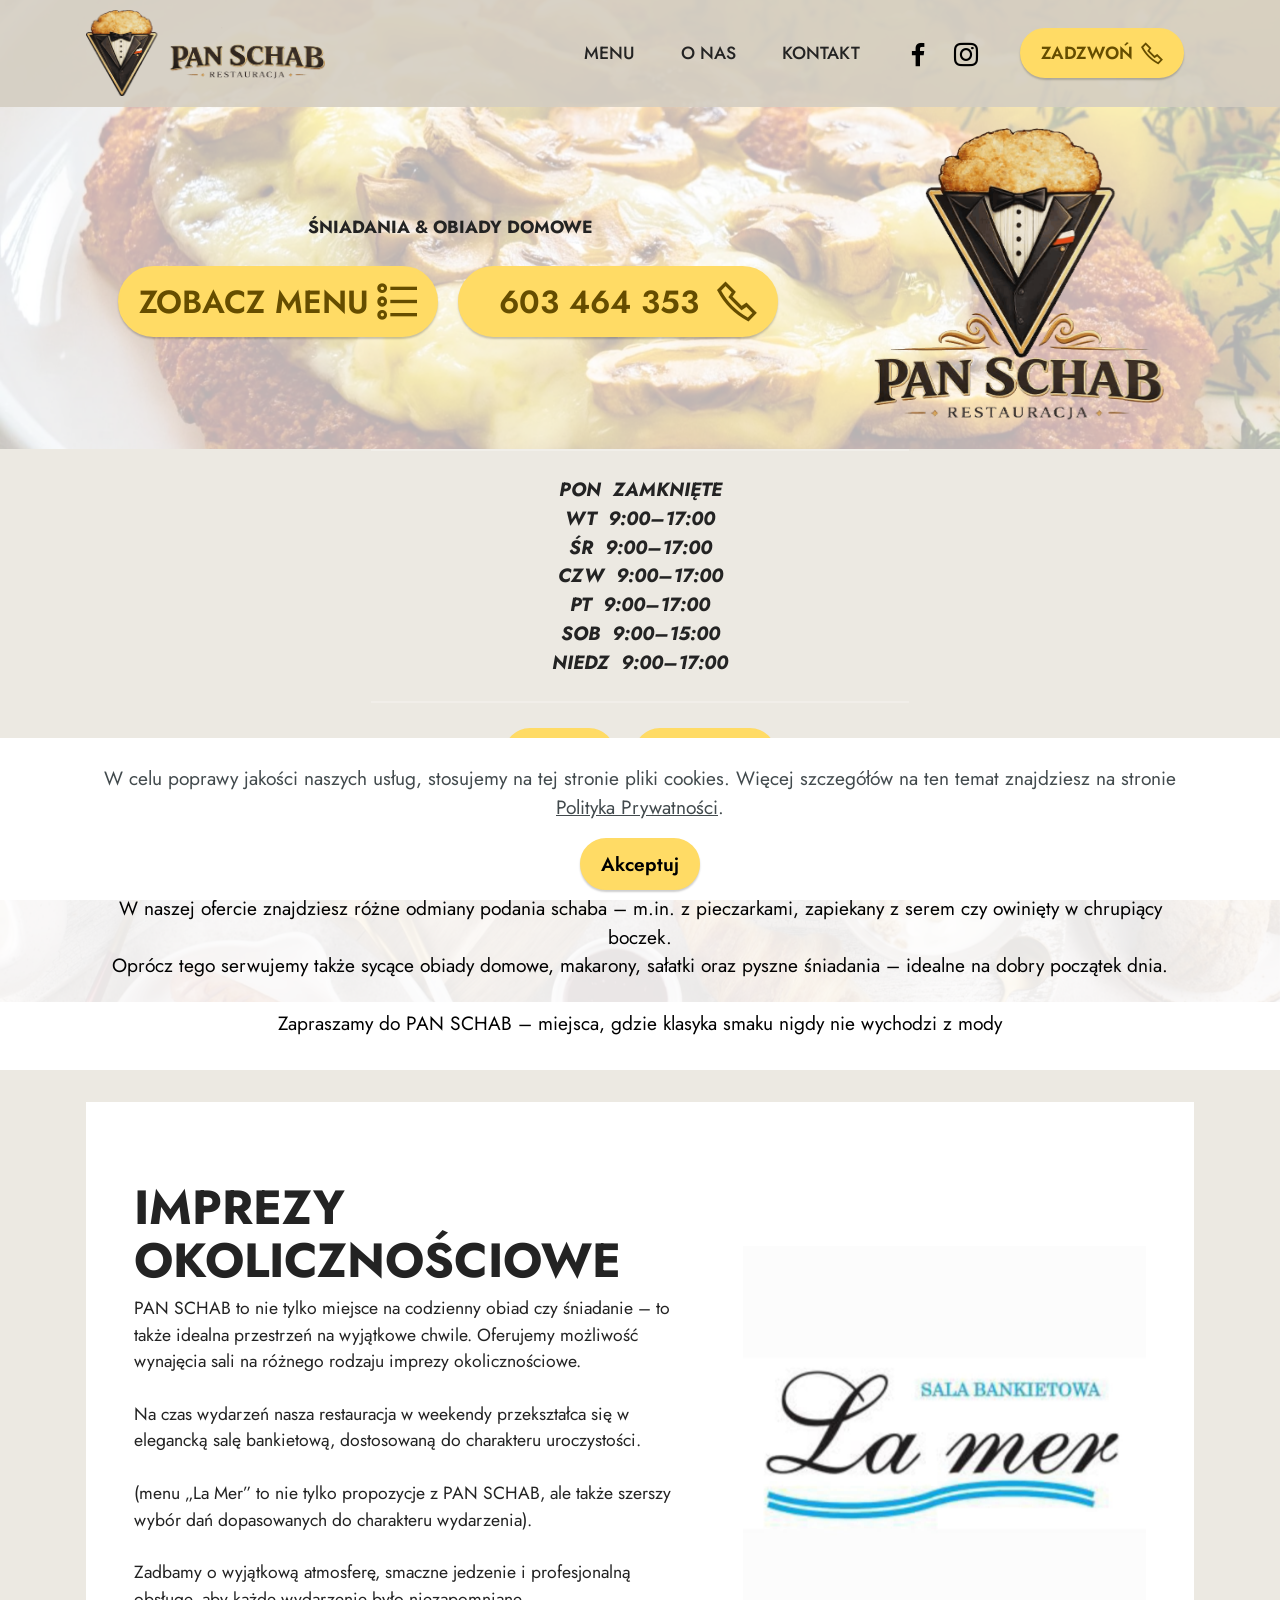
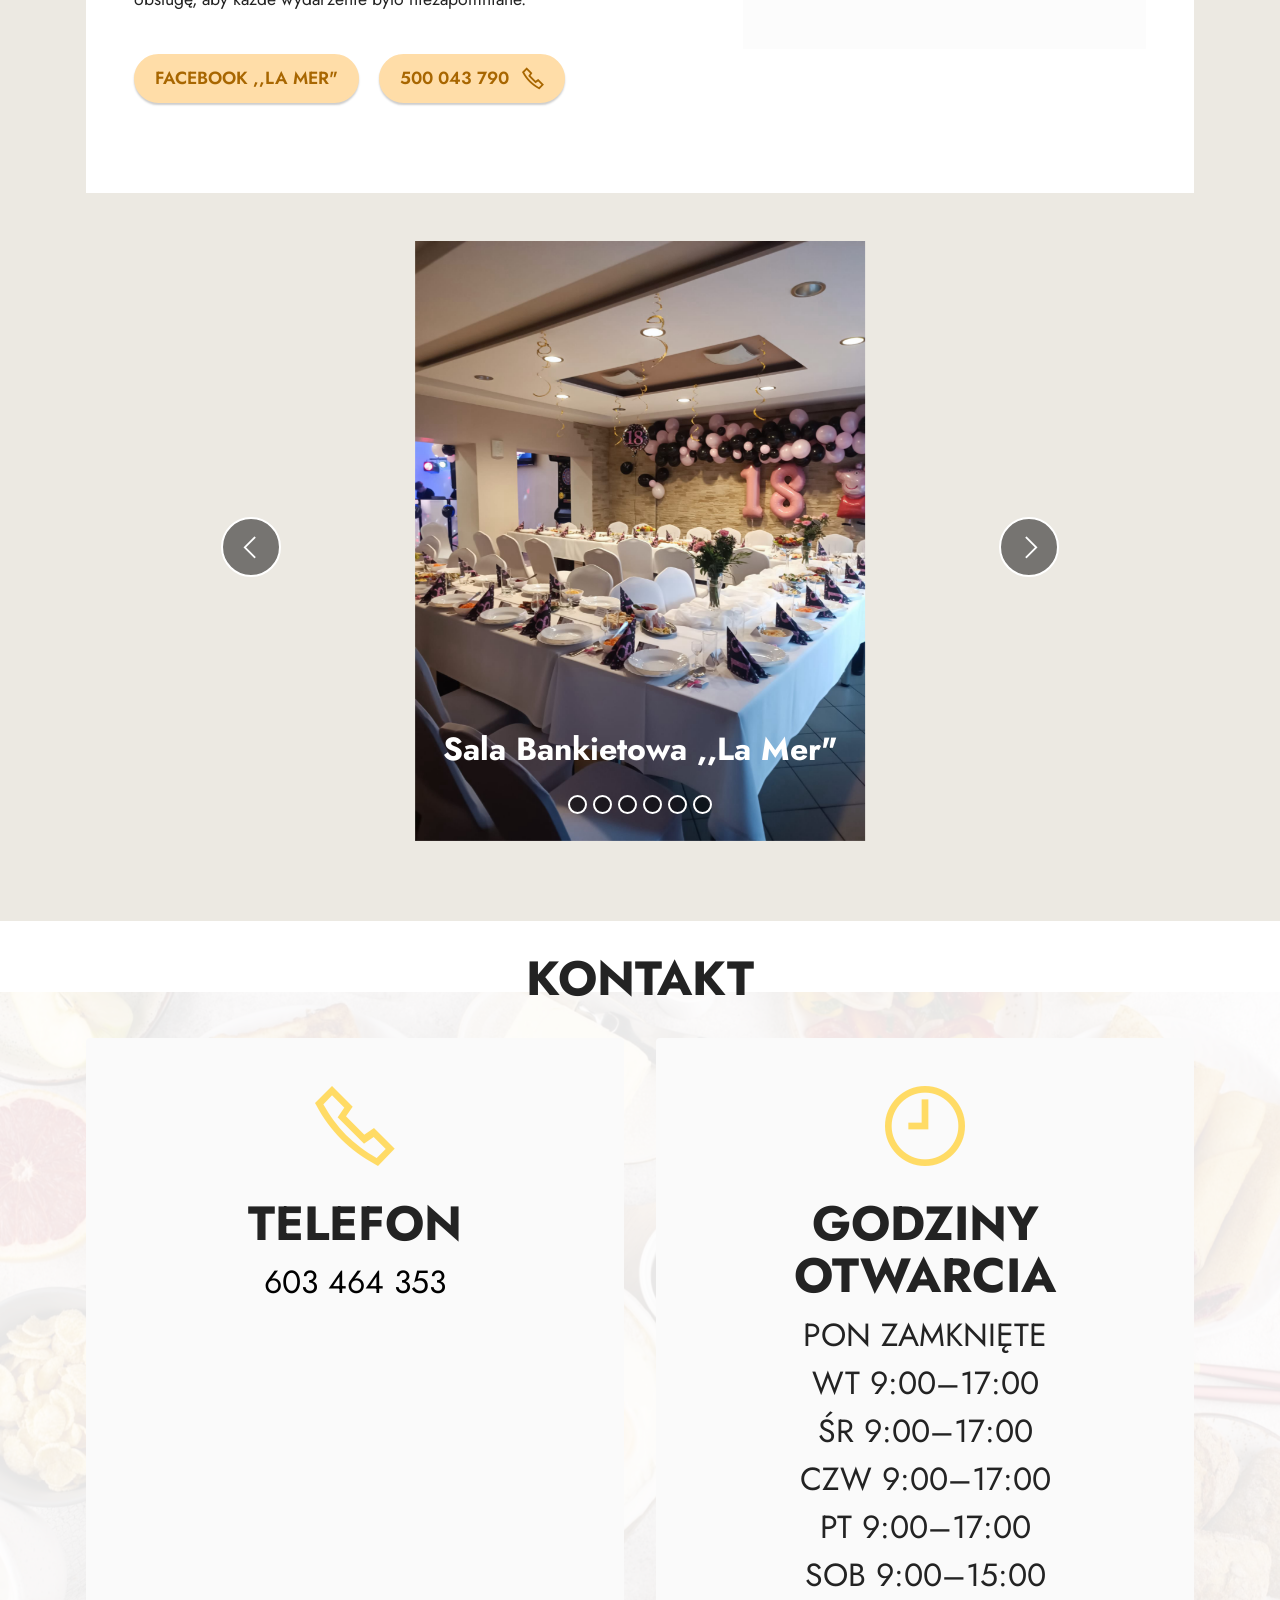
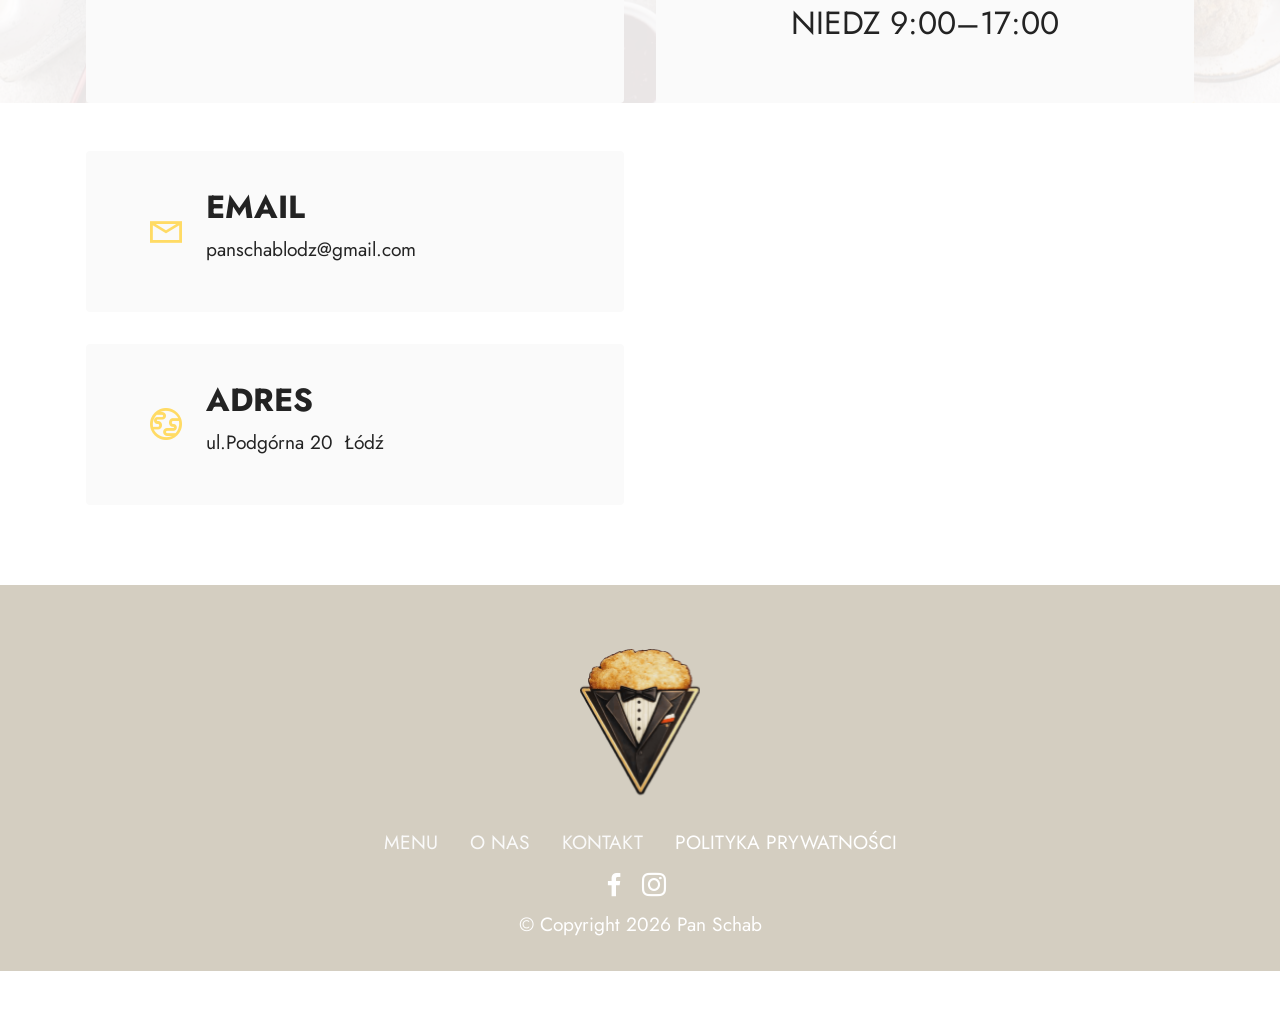
==== commit 88f94b8b: "Add files via upload" ====
--- a/index.html
+++ b/index.html
@@ -20,7 +20,7 @@
   <link rel="stylesheet" href="assets/theme/css/style.css">
   <link rel="preload" href="https://fonts.googleapis.com/css?family=Jost:100,200,300,400,500,600,700,800,900,100i,200i,300i,400i,500i,600i,700i,800i,900i&display=swap" as="style" onload="this.onload=null;this.rel='stylesheet'">
   <noscript><link rel="stylesheet" href="https://fonts.googleapis.com/css?family=Jost:100,200,300,400,500,600,700,800,900,100i,200i,300i,400i,500i,600i,700i,800i,900i&display=swap"></noscript>
-  <link rel="preload" as="style" href="assets/mobirise/css/mbr-additional.css?v=PPQlNn"><link rel="stylesheet" href="assets/mobirise/css/mbr-additional.css?v=PPQlNn" type="text/css">
+  <link rel="preload" as="style" href="assets/mobirise/css/mbr-additional.css?v=m0Ve3Q"><link rel="stylesheet" href="assets/mobirise/css/mbr-additional.css?v=m0Ve3Q" type="text/css">
 
   
   
@@ -173,9 +173,9 @@
     <div class="container">
         <div class="row justify-content-center">
             <div class="col-12 col-md-10">
-                <div class="carousel slide" id="vfyqCLOoAd" data-ride="carousel" data-bs-ride="carousel" data-interval="3000" data-bs-interval="3000">
+                <div class="carousel slide" id="vfysK2MFGG" data-ride="carousel" data-bs-ride="carousel" data-interval="3000" data-bs-interval="3000">
                     <ol class="carousel-indicators">
-                        <li data-slide-to="0" data-bs-slide-to="0" class="active" data-target="#vfyqCLOoAd" data-bs-target="#vfyqCLOoAd"></li><li data-slide-to="1" data-bs-slide-to="1" class="" data-target="#vfyqCLOoAd" data-bs-target="#vfyqCLOoAd"></li><li data-slide-to="2" data-bs-slide-to="2" class="" data-target="#vfyqCLOoAd" data-bs-target="#vfyqCLOoAd"></li><li data-slide-to="3" data-bs-slide-to="3" class="" data-target="#vfyqCLOoAd" data-bs-target="#vfyqCLOoAd"></li><li data-slide-to="4" data-bs-slide-to="4" class="" data-target="#vfyqCLOoAd" data-bs-target="#vfyqCLOoAd"></li><li data-slide-to="5" data-bs-slide-to="5" class="" data-target="#vfyqCLOoAd" data-bs-target="#vfyqCLOoAd"></li>
+                        <li data-slide-to="0" data-bs-slide-to="0" class="active" data-target="#vfysK2MFGG" data-bs-target="#vfysK2MFGG"></li><li data-slide-to="1" data-bs-slide-to="1" class="" data-target="#vfysK2MFGG" data-bs-target="#vfysK2MFGG"></li><li data-slide-to="2" data-bs-slide-to="2" class="" data-target="#vfysK2MFGG" data-bs-target="#vfysK2MFGG"></li><li data-slide-to="3" data-bs-slide-to="3" class="" data-target="#vfysK2MFGG" data-bs-target="#vfysK2MFGG"></li><li data-slide-to="4" data-bs-slide-to="4" class="" data-target="#vfysK2MFGG" data-bs-target="#vfysK2MFGG"></li><li data-slide-to="5" data-bs-slide-to="5" class="" data-target="#vfysK2MFGG" data-bs-target="#vfysK2MFGG"></li>
                         
                         
                     </ol>
@@ -244,11 +244,11 @@
                             </div>
                         </div>
                     </div>
-                    <a class="carousel-control carousel-control-prev" role="button" data-slide="prev" data-bs-slide="prev" href="#vfyqCLOoAd">
+                    <a class="carousel-control carousel-control-prev" role="button" data-slide="prev" data-bs-slide="prev" href="#vfysK2MFGG">
                         <span class="mobi-mbri mobi-mbri-arrow-prev" aria-hidden="true"></span>
                         <span class="sr-only visually-hidden">Previous</span>
                     </a>
-                    <a class="carousel-control carousel-control-next" role="button" data-slide="next" data-bs-slide="next" href="#vfyqCLOoAd">
+                    <a class="carousel-control carousel-control-next" role="button" data-slide="next" data-bs-slide="next" href="#vfysK2MFGG">
                         <span class="mobi-mbri mobi-mbri-arrow-next" aria-hidden="true"></span>
                         <span class="sr-only visually-hidden">Next</span>
                     </a>
@@ -387,7 +387,7 @@
                     
                     
                     
-                <li class="foot-menu-item mbr-fonts-style display-7"><a href="Menu.html#header3-16" class="text-white text-primary">MENU</a></li><li class="foot-menu-item mbr-fonts-style display-7"><a href="index.html#info4-1c" class="text-white text-primary">O NAS</a></li><li class="foot-menu-item mbr-fonts-style display-7"><a href="index.html#contacts1-12" class="text-white text-primary">KONTAKT</a></li><li class="foot-menu-item mbr-fonts-style display-7">POLITYKA PRYWATNOŚCI</li></ul>
+                <li class="foot-menu-item mbr-fonts-style display-7"><a href="Menu.html#header3-16" class="text-white text-primary">MENU</a></li><li class="foot-menu-item mbr-fonts-style display-7"><a href="index.html#info4-1c" class="text-white text-primary">O NAS</a></li><li class="foot-menu-item mbr-fonts-style display-7"><a href="index.html#contacts1-12" class="text-white text-primary">KONTAKT</a></li><li class="foot-menu-item mbr-fonts-style display-7"><a href="polityka.html#content5-1i" class="text-warning text-primary">POLITYKA PRYWATNOŚCI</a></li></ul>
             </div>
             <div class="row social-row">
                 <div class="social-list align-right pb-2">
@@ -408,14 +408,14 @@
                     </div></div>
             </div>
             <div class="row row-copirayt">
-                <p class="mbr-text mb-0 mbr-fonts-style mbr-white align-center display-7"></p>
-            </div>
-        </div>
-    </div>
-</section><section class="display-7" style="padding: 0;align-items: center;justify-content: center;flex-wrap: wrap;    align-content: center;display: flex;position: relative;height: 4rem;"><a href="https://mobiri.se/4625625" style="flex: 1 1;height: 4rem;position: absolute;width: 100%;z-index: 1;"><img alt="" style="height: 4rem;" src="[data-uri]"></a><p style="margin: 0;text-align: center;" class="display-7">&#8204;</p><a style="z-index:1" href="https://mobirise.com/html-builder.html">HTML Builder</a></section><script src="assets/bootstrap/js/bootstrap.bundle.min.js"></script>  <script src="assets/parallax/jarallax.js"></script>  <script src="assets/web/assets/cookies-alert-plugin/cookies-alert-core.js"></script>  <script src="assets/web/assets/cookies-alert-plugin/cookies-alert-script.js"></script>  <script src="assets/smoothscroll/smooth-scroll.js"></script>  <script src="assets/ytplayer/index.js"></script>  <script src="assets/dropdown/js/navbar-dropdown.js"></script>  <script src="assets/theme/js/script.js"></script>  
-  
-  
-<input name="cookieData" type="hidden" data-cookie-cookiesAlertType='false' data-cookie-customDialogSelector='null' data-cookie-colorText='#424a4d' data-cookie-colorBg='rgb(255, 255, 255)' data-cookie-opacityOverlay='0' data-cookie-bgOpacity='100' data-cookie-textButton='Akceptuj' data-cookie-rejectText='REJECT' data-cookie-colorButton='#ffdb65' data-cookie-rejectColor='#ffffff' data-cookie-colorLink='#424a4d' data-cookie-underlineLink='true' data-cookie-text="W celu poprawy jakości naszych usług, stosujemy na tej stronie pliki cookies. Więcej szczegółów na ten temat znajdziesz na stronie <a href=’polityka.html’>Polityka Prywatności</a>.">
+                <p class="mbr-text mb-0 mbr-fonts-style mbr-white align-center display-7">© Copyright 2026 Pan Schab</p>
+            </div>
+        </div>
+    </div>
+</section><section class="display-7" style="padding: 0;align-items: center;justify-content: center;flex-wrap: wrap;    align-content: center;display: flex;position: relative;height: 4rem;"><a href="https://mobiri.se/4625625" style="flex: 1 1;height: 4rem;position: absolute;width: 100%;z-index: 1;"><img alt="" style="height: 4rem;" src="[data-uri]"></a><p style="margin: 0;text-align: center;" class="display-7">&#8204;</p><a style="z-index:1" href="https://mobirise.com/builder/no-code-website-builder.html">No Code Website Builder</a></section><script src="assets/bootstrap/js/bootstrap.bundle.min.js"></script>  <script src="assets/parallax/jarallax.js"></script>  <script src="assets/web/assets/cookies-alert-plugin/cookies-alert-core.js"></script>  <script src="assets/web/assets/cookies-alert-plugin/cookies-alert-script.js"></script>  <script src="assets/smoothscroll/smooth-scroll.js"></script>  <script src="assets/ytplayer/index.js"></script>  <script src="assets/dropdown/js/navbar-dropdown.js"></script>  <script src="assets/theme/js/script.js"></script>  
+  
+  
+<input name="cookieData" type="hidden" data-cookie-cookiesAlertType='false' data-cookie-customDialogSelector='null' data-cookie-colorText='#424a4d' data-cookie-colorBg='rgb(255, 255, 255)' data-cookie-opacityOverlay='0' data-cookie-bgOpacity='100' data-cookie-textButton='Akceptuj' data-cookie-rejectText='REJECT' data-cookie-colorButton='#ffdb65' data-cookie-rejectColor='#ffffff' data-cookie-colorLink='#424a4d' data-cookie-underlineLink='true' data-cookie-text="W celu poprawy jakości naszych usług, stosujemy na tej stronie pliki cookies. Więcej szczegółów na ten temat znajdziesz na stronie <a href=polityka.html>Polityka Prywatności</a>.">
     <input name="animation" type="hidden">
   </body>
 </html>
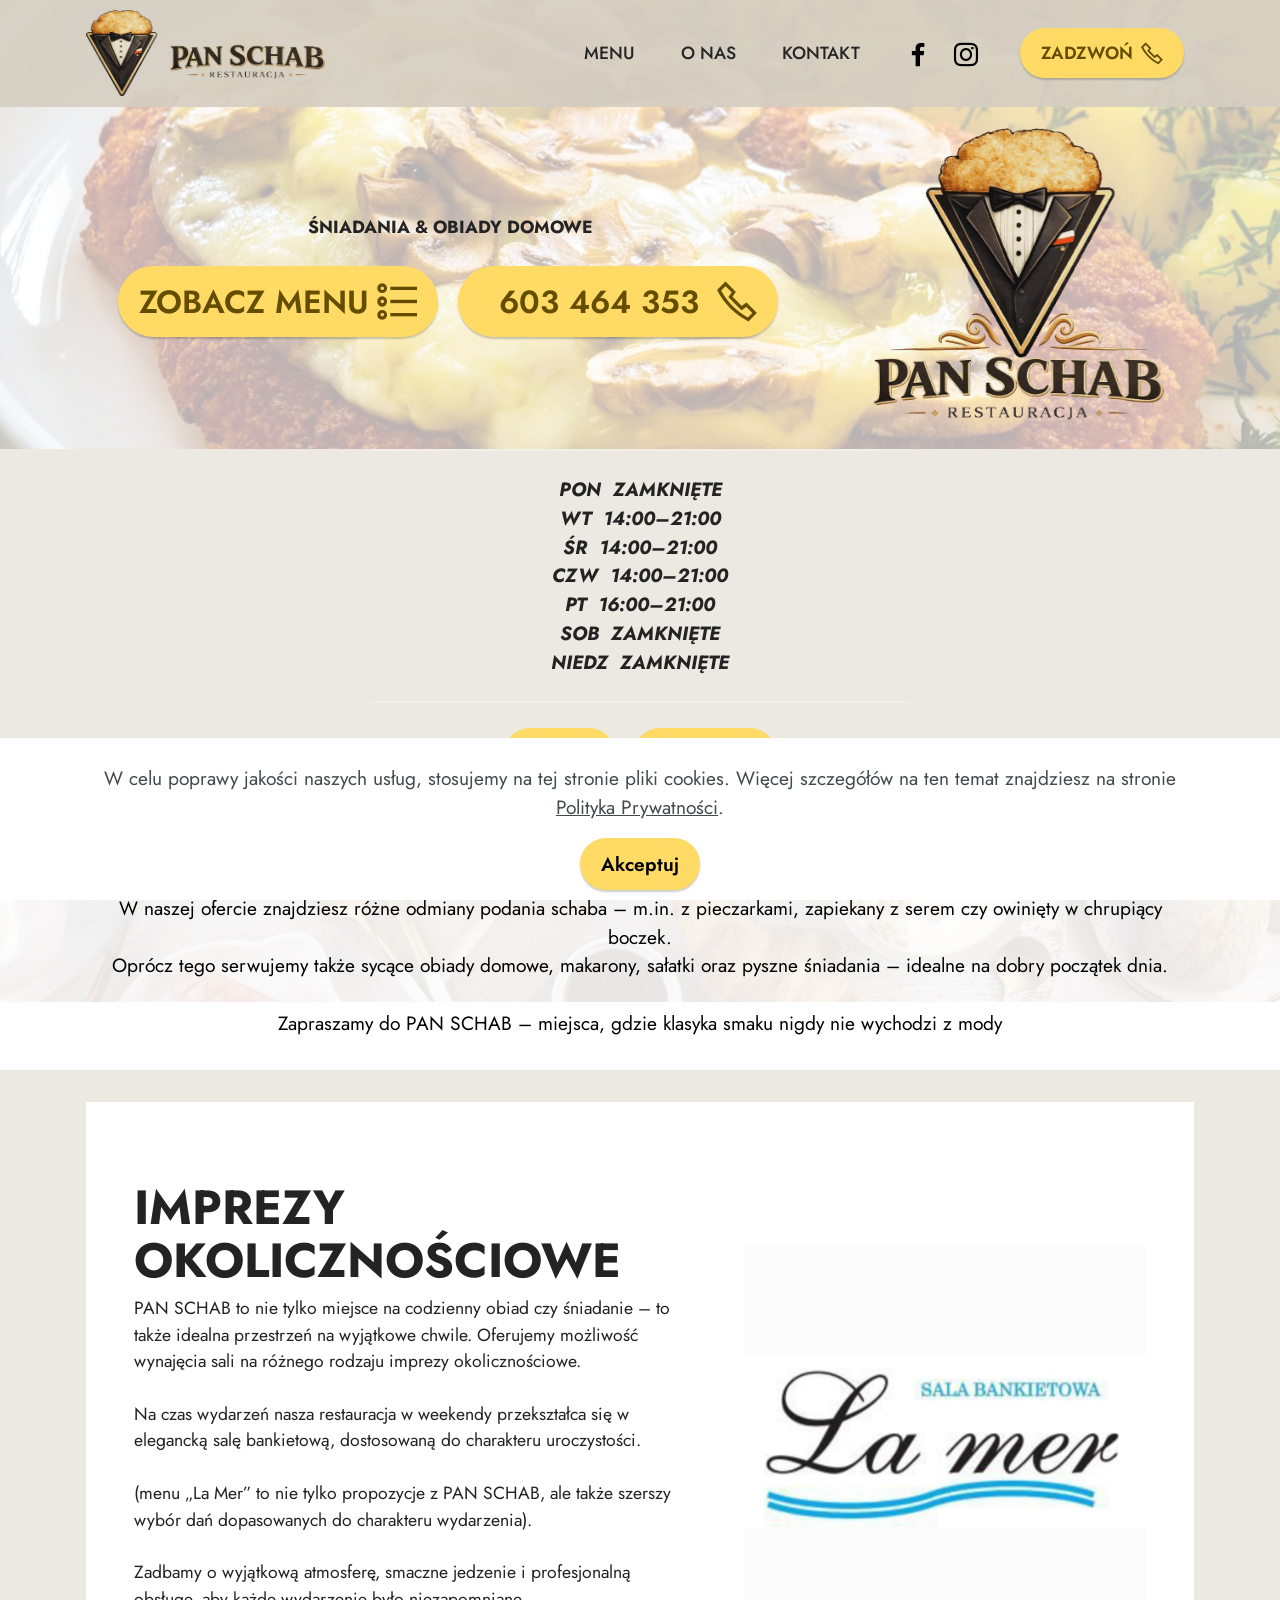
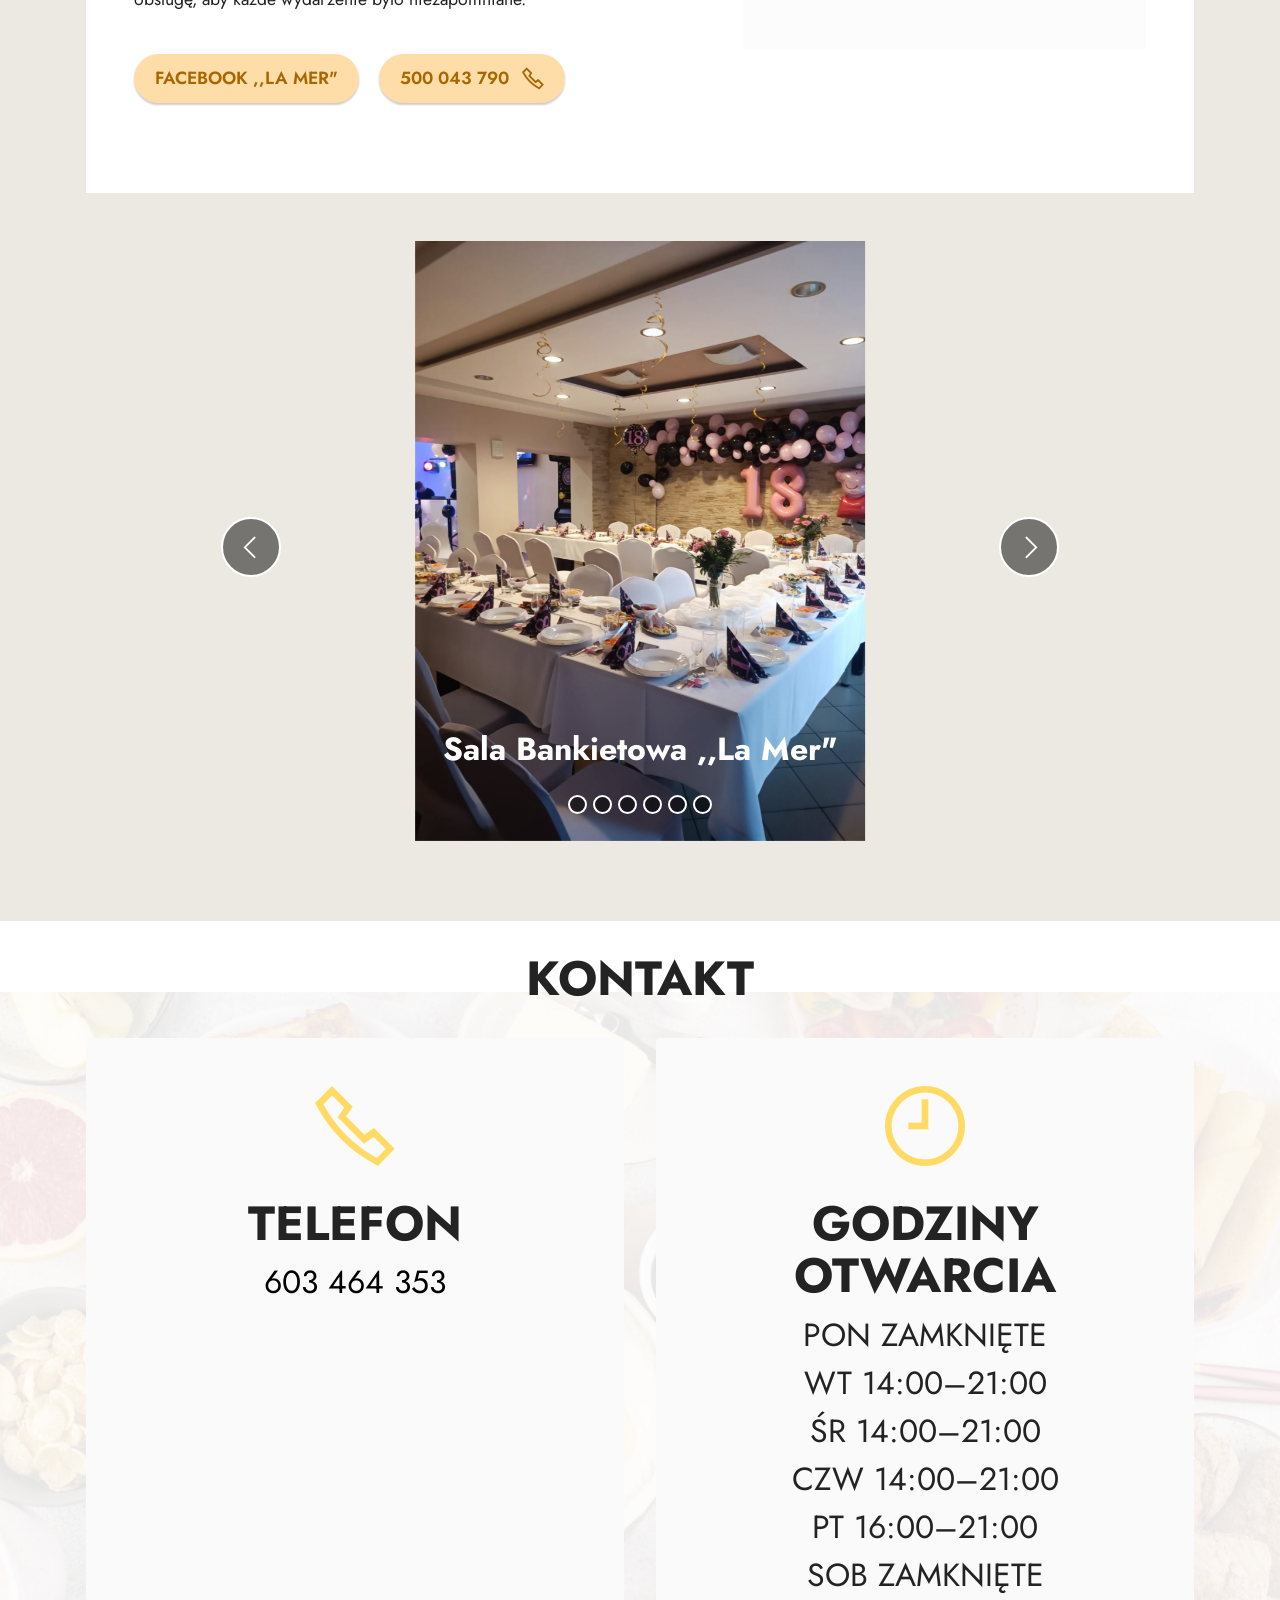
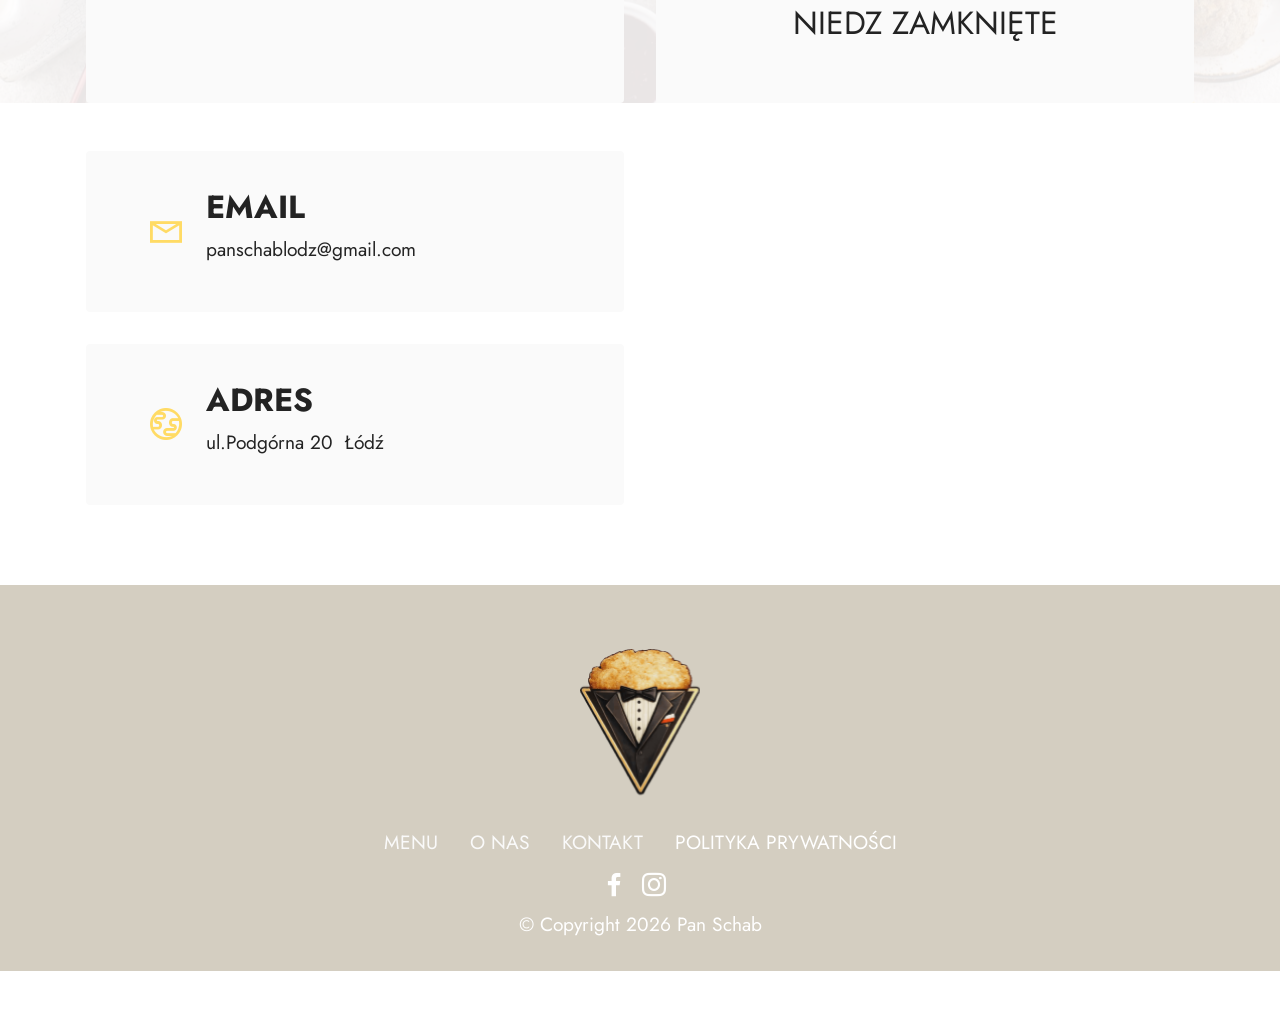
==== commit ca66a96c: "Add files via upload" ====
--- a/index.html
+++ b/index.html
@@ -20,7 +20,7 @@
   <link rel="stylesheet" href="assets/theme/css/style.css">
   <link rel="preload" href="https://fonts.googleapis.com/css?family=Jost:100,200,300,400,500,600,700,800,900,100i,200i,300i,400i,500i,600i,700i,800i,900i&display=swap" as="style" onload="this.onload=null;this.rel='stylesheet'">
   <noscript><link rel="stylesheet" href="https://fonts.googleapis.com/css?family=Jost:100,200,300,400,500,600,700,800,900,100i,200i,300i,400i,500i,600i,700i,800i,900i&display=swap"></noscript>
-  <link rel="preload" as="style" href="assets/mobirise/css/mbr-additional.css?v=m0Ve3Q"><link rel="stylesheet" href="assets/mobirise/css/mbr-additional.css?v=m0Ve3Q" type="text/css">
+  <link rel="preload" as="style" href="assets/mobirise/css/mbr-additional.css?v=yFkOeJ"><link rel="stylesheet" href="assets/mobirise/css/mbr-additional.css?v=yFkOeJ" type="text/css">
 
   
   
@@ -95,12 +95,11 @@
         <div class="row justify-content-center">
             <div class="col-md-12 col-lg-6">
                 <hr class="line">
-                <p class="mbr-text align-center mbr-fonts-style my-4 display-7"><strong><em>PON&nbsp; ZAMKNIĘTE<br>WT&nbsp; 9:00–17:00
-<br>ŚR&nbsp; 9:00–17:00
-<br>CZW&nbsp; 9:00–17:00
-<br>PT&nbsp; 9:00–17:00
-<br>SOB&nbsp; 9:00–15:00
-<br>NIEDZ&nbsp; 9:00–17:00</em></strong><br></p>
+                <p class="mbr-text align-center mbr-fonts-style my-4 display-7"><strong><em>PON&nbsp; ZAMKNIĘTE<br>WT&nbsp; 14:00–21:00
+<br>ŚR&nbsp; 14:00–21:00
+<br>CZW&nbsp; 14:00–21:00
+<br>PT&nbsp; 16:00–21:00
+<br>SOB&nbsp;&nbsp;ZAMKNIĘTE<br>NIEDZ&nbsp;&nbsp;ZAMKNIĘTE</em></strong><br></p>
                 <hr class="line">
             </div>
         </div>
@@ -173,9 +172,9 @@
     <div class="container">
         <div class="row justify-content-center">
             <div class="col-12 col-md-10">
-                <div class="carousel slide" id="vfysK2MFGG" data-ride="carousel" data-bs-ride="carousel" data-interval="3000" data-bs-interval="3000">
+                <div class="carousel slide" id="vhrDji7pCG" data-ride="carousel" data-bs-ride="carousel" data-interval="3000" data-bs-interval="3000">
                     <ol class="carousel-indicators">
-                        <li data-slide-to="0" data-bs-slide-to="0" class="active" data-target="#vfysK2MFGG" data-bs-target="#vfysK2MFGG"></li><li data-slide-to="1" data-bs-slide-to="1" class="" data-target="#vfysK2MFGG" data-bs-target="#vfysK2MFGG"></li><li data-slide-to="2" data-bs-slide-to="2" class="" data-target="#vfysK2MFGG" data-bs-target="#vfysK2MFGG"></li><li data-slide-to="3" data-bs-slide-to="3" class="" data-target="#vfysK2MFGG" data-bs-target="#vfysK2MFGG"></li><li data-slide-to="4" data-bs-slide-to="4" class="" data-target="#vfysK2MFGG" data-bs-target="#vfysK2MFGG"></li><li data-slide-to="5" data-bs-slide-to="5" class="" data-target="#vfysK2MFGG" data-bs-target="#vfysK2MFGG"></li>
+                        <li data-slide-to="0" data-bs-slide-to="0" class="active" data-target="#vhrDji7pCG" data-bs-target="#vhrDji7pCG"></li><li data-slide-to="1" data-bs-slide-to="1" class="" data-target="#vhrDji7pCG" data-bs-target="#vhrDji7pCG"></li><li data-slide-to="2" data-bs-slide-to="2" class="" data-target="#vhrDji7pCG" data-bs-target="#vhrDji7pCG"></li><li data-slide-to="3" data-bs-slide-to="3" class="" data-target="#vhrDji7pCG" data-bs-target="#vhrDji7pCG"></li><li data-slide-to="4" data-bs-slide-to="4" class="" data-target="#vhrDji7pCG" data-bs-target="#vhrDji7pCG"></li><li data-slide-to="5" data-bs-slide-to="5" class="" data-target="#vhrDji7pCG" data-bs-target="#vhrDji7pCG"></li>
                         
                         
                     </ol>
@@ -244,11 +243,11 @@
                             </div>
                         </div>
                     </div>
-                    <a class="carousel-control carousel-control-prev" role="button" data-slide="prev" data-bs-slide="prev" href="#vfysK2MFGG">
+                    <a class="carousel-control carousel-control-prev" role="button" data-slide="prev" data-bs-slide="prev" href="#vhrDji7pCG">
                         <span class="mobi-mbri mobi-mbri-arrow-prev" aria-hidden="true"></span>
                         <span class="sr-only visually-hidden">Previous</span>
                     </a>
-                    <a class="carousel-control carousel-control-next" role="button" data-slide="next" data-bs-slide="next" href="#vfysK2MFGG">
+                    <a class="carousel-control carousel-control-next" role="button" data-slide="next" data-bs-slide="next" href="#vhrDji7pCG">
                         <span class="mobi-mbri mobi-mbri-arrow-next" aria-hidden="true"></span>
                         <span class="sr-only visually-hidden">Next</span>
                     </a>
@@ -297,12 +296,12 @@
                         <h4 class="card-title mbr-fonts-style align-center mb-2 display-2">
                             <strong>GODZINY OTWARCIA</strong></h4>
                         <p class="mbr-text mbr-fonts-style mb-2 display-5">PON  ZAMKNIĘTE
-<br>WT  9:00–17:00
-<br>ŚR  9:00–17:00
-<br>CZW  9:00–17:00
-<br>PT  9:00–17:00
-<br>SOB  9:00–15:00
-<br>NIEDZ  9:00–17:00<br></p>
+<br>WT  14:00–21:00
+<br>ŚR  14:00–21:00
+<br>CZW  14:00–21:00
+<br>PT  16:00–21:00
+<br>SOB  ZAMKNIĘTE
+<br>NIEDZ  ZAMKNIĘTE<br></p>
                         
                     </div>
                 </div>
@@ -412,7 +411,7 @@
             </div>
         </div>
     </div>
-</section><section class="display-7" style="padding: 0;align-items: center;justify-content: center;flex-wrap: wrap;    align-content: center;display: flex;position: relative;height: 4rem;"><a href="https://mobiri.se/4625625" style="flex: 1 1;height: 4rem;position: absolute;width: 100%;z-index: 1;"><img alt="" style="height: 4rem;" src="[data-uri]"></a><p style="margin: 0;text-align: center;" class="display-7">&#8204;</p><a style="z-index:1" href="https://mobirise.com/builder/no-code-website-builder.html">No Code Website Builder</a></section><script src="assets/bootstrap/js/bootstrap.bundle.min.js"></script>  <script src="assets/parallax/jarallax.js"></script>  <script src="assets/web/assets/cookies-alert-plugin/cookies-alert-core.js"></script>  <script src="assets/web/assets/cookies-alert-plugin/cookies-alert-script.js"></script>  <script src="assets/smoothscroll/smooth-scroll.js"></script>  <script src="assets/ytplayer/index.js"></script>  <script src="assets/dropdown/js/navbar-dropdown.js"></script>  <script src="assets/theme/js/script.js"></script>  
+</section><section class="display-7" style="padding: 0;align-items: center;justify-content: center;flex-wrap: wrap;    align-content: center;display: flex;position: relative;height: 4rem;"><a href="https://mobiri.se/4625625" style="flex: 1 1;height: 4rem;position: absolute;width: 100%;z-index: 1;"><img alt="" style="height: 4rem;" src="[data-uri]"></a><p style="margin: 0;text-align: center;" class="display-7">&#8204;</p><a style="z-index:1" href="https://mobirise.com/drag-drop-website-builder.html">Drag and Drop Website Builder</a></section><script src="assets/bootstrap/js/bootstrap.bundle.min.js"></script>  <script src="assets/parallax/jarallax.js"></script>  <script src="assets/web/assets/cookies-alert-plugin/cookies-alert-core.js"></script>  <script src="assets/web/assets/cookies-alert-plugin/cookies-alert-script.js"></script>  <script src="assets/smoothscroll/smooth-scroll.js"></script>  <script src="assets/ytplayer/index.js"></script>  <script src="assets/dropdown/js/navbar-dropdown.js"></script>  <script src="assets/theme/js/script.js"></script>  
   
   
 <input name="cookieData" type="hidden" data-cookie-cookiesAlertType='false' data-cookie-customDialogSelector='null' data-cookie-colorText='#424a4d' data-cookie-colorBg='rgb(255, 255, 255)' data-cookie-opacityOverlay='0' data-cookie-bgOpacity='100' data-cookie-textButton='Akceptuj' data-cookie-rejectText='REJECT' data-cookie-colorButton='#ffdb65' data-cookie-rejectColor='#ffffff' data-cookie-colorLink='#424a4d' data-cookie-underlineLink='true' data-cookie-text="W celu poprawy jakości naszych usług, stosujemy na tej stronie pliki cookies. Więcej szczegółów na ten temat znajdziesz na stronie <a href=polityka.html>Polityka Prywatności</a>.">
